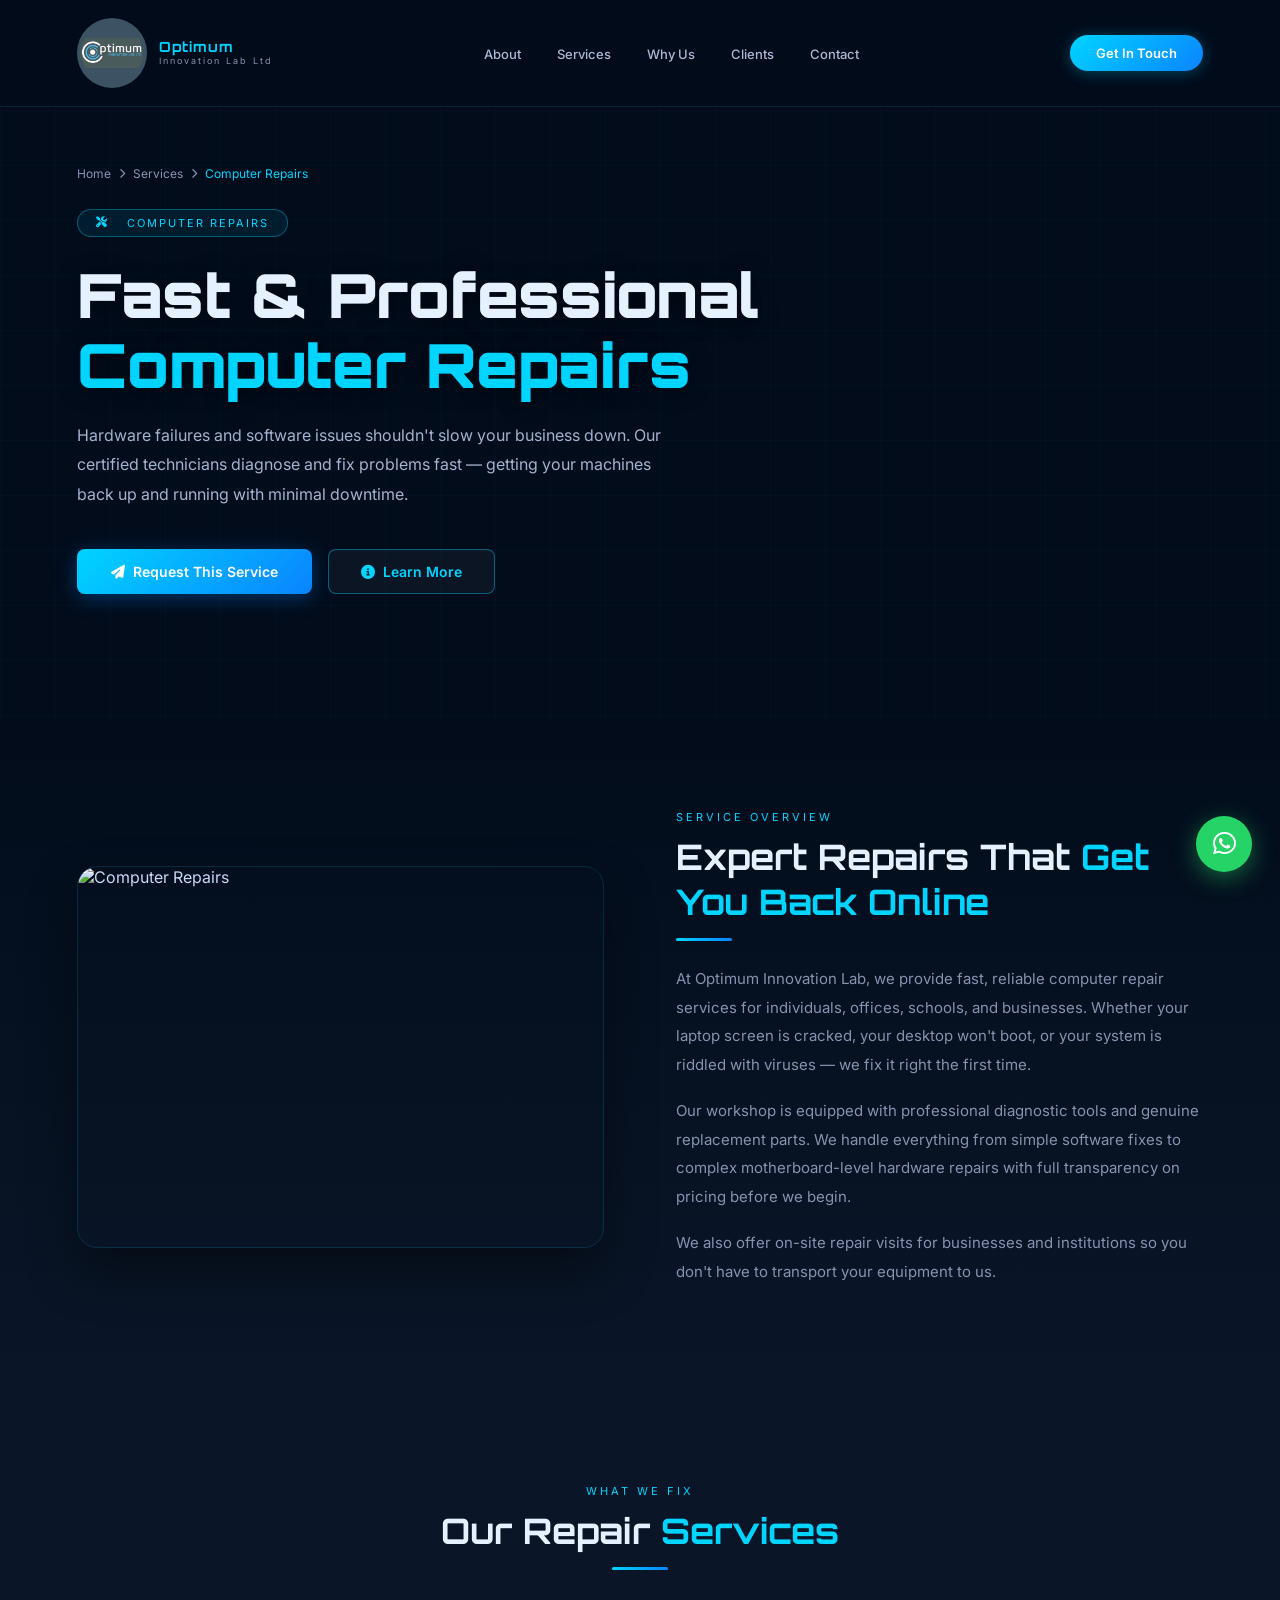
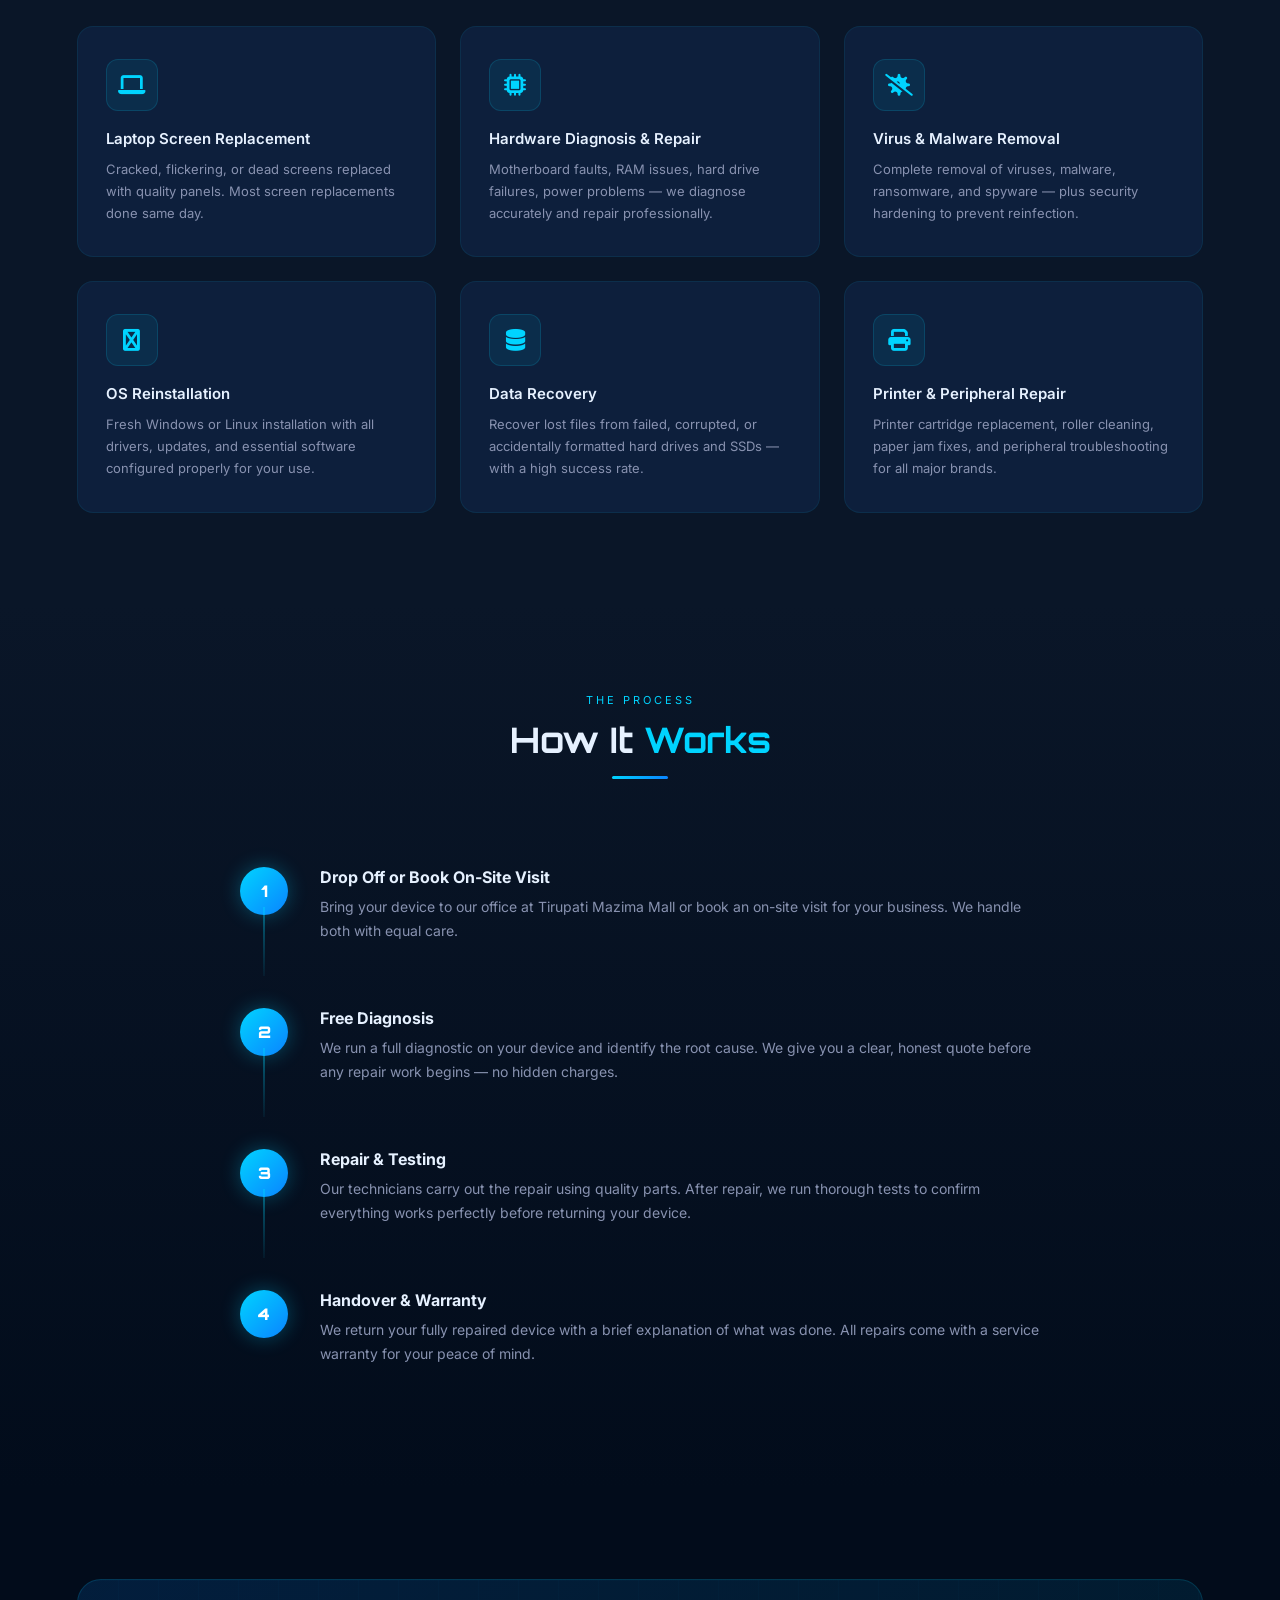
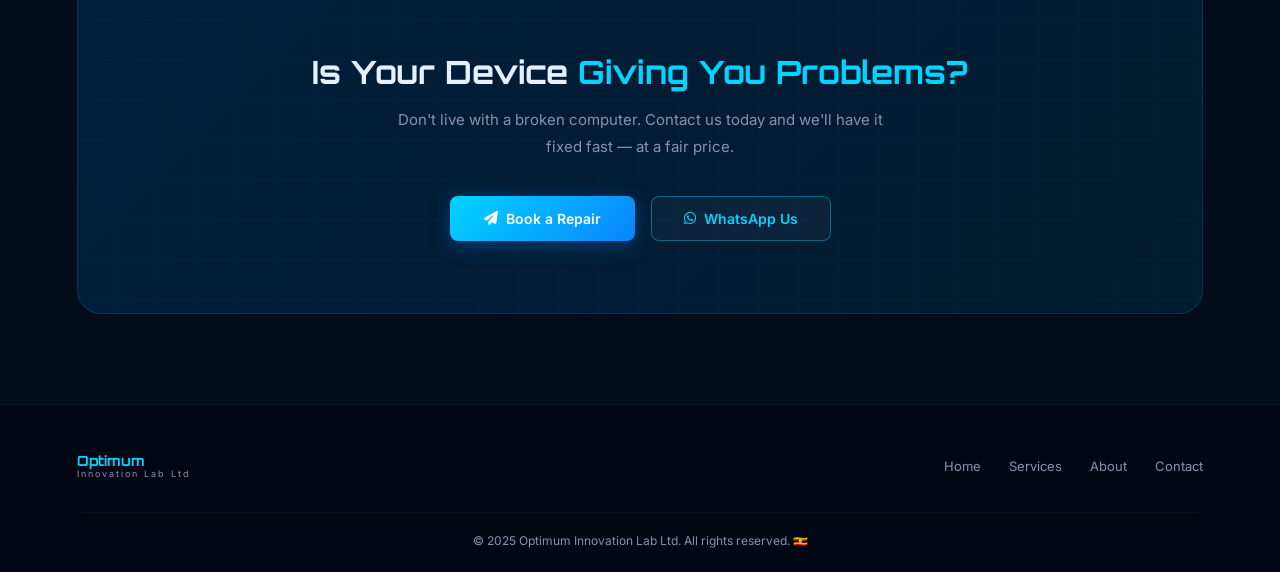
==== computer-hardware.html @ 2666376f "phase 1" ====
<!DOCTYPE html>
<html lang="en">
<head>
  <meta charset="UTF-8"/>
  <meta name="viewport" content="width=device-width, initial-scale=1.0"/>
  <title>Computer Repairs | Optimum Innovation Lab Ltd</title>
  <link href="https://fonts.googleapis.com/css2?family=Inter:wght@300;400;500;600;700;800&family=Orbitron:wght@700;900&display=swap" rel="stylesheet"/>
  <link href="https://cdnjs.cloudflare.com/ajax/libs/font-awesome/6.5.0/css/all.min.css" rel="stylesheet"/>
  <style>
    *, *::before, *::after { margin:0; padding:0; box-sizing:border-box; }
    :root { --navy:#020c1b; --dark:#0a1628; --card:#0d1f3c; --blue:#0a84ff; --cyan:#00d4ff; --light:#ccd6f6; --muted:#8892b0; --white:#e6f1ff; }
    html{scroll-behavior:smooth} body{font-family:'Inter',sans-serif;background:var(--navy);color:var(--light);overflow-x:hidden}
    ::-webkit-scrollbar{width:5px} ::-webkit-scrollbar-track{background:var(--navy)} ::-webkit-scrollbar-thumb{background:var(--cyan);border-radius:3px}
    nav{position:fixed;top:0;width:100%;z-index:1000;display:flex;align-items:center;justify-content:space-between;padding:18px 6%;background:rgba(2,12,27,0.95);backdrop-filter:blur(12px);border-bottom:1px solid rgba(0,212,255,0.12)}
    .logo{display:flex;align-items:center;gap:12px;text-decoration:none}
    .logo-icon{width:44px;height:44px;border-radius:12px;background:linear-gradient(135deg,var(--cyan),var(--blue));display:flex;align-items:center;justify-content:center;font-size:20px;color:#fff;font-weight:900;font-family:'Orbitron',sans-serif;box-shadow:0 0 20px rgba(0,212,255,0.3)}
    .logo-text{display:flex;flex-direction:column;line-height:1.2}
    .logo-text span:first-child{font-family:'Orbitron',sans-serif;font-size:14px;font-weight:700;color:var(--cyan)}
    .logo-text span:last-child{font-size:9px;color:var(--muted);letter-spacing:2px}
    .nav-right{display:flex;align-items:center;gap:20px}
    .back-btn{display:flex;align-items:center;gap:8px;padding:9px 20px;border-radius:30px;border:1px solid rgba(0,212,255,0.3);color:var(--cyan);font-size:13px;font-weight:600;text-decoration:none;transition:all 0.3s}
    .back-btn:hover{background:rgba(0,212,255,0.1)}
    .nav-cta{padding:9px 22px;border-radius:30px;background:linear-gradient(135deg,var(--cyan),var(--blue));color:#fff;font-size:13px;font-weight:600;text-decoration:none;box-shadow:0 2px 15px rgba(0,212,255,0.3)}
    .svc-hero{min-height:80vh;position:relative;display:flex;align-items:center;padding:140px 6% 100px;overflow:hidden}
    .svc-hero-bg{position:absolute;inset:0;background:url('https://images.pexels.com/photos/2582937/pexels-photo-2582937.jpeg?auto=compress&cs=tinysrgb&w=1400') center/cover no-repeat}
    .svc-hero-overlay{position:absolute;inset:0;background:linear-gradient(135deg,rgba(2,12,27,0.93) 0%,rgba(2,12,27,0.78) 60%,rgba(2,12,27,0.88) 100%)}
    .svc-hero-overlay::after{content:'';position:absolute;inset:0;background-image:linear-gradient(rgba(0,212,255,0.025) 1px,transparent 1px),linear-gradient(90deg,rgba(0,212,255,0.025) 1px,transparent 1px);background-size:55px 55px}
    .svc-hero-inner{position:relative;z-index:2;max-width:720px}
    .breadcrumb{display:flex;align-items:center;gap:8px;font-size:12px;color:var(--muted);margin-bottom:28px}
    .breadcrumb a{color:var(--muted);text-decoration:none} .breadcrumb a:hover{color:var(--cyan)} .breadcrumb i{font-size:10px}
    .svc-badge{display:inline-flex;align-items:center;gap:8px;padding:6px 18px;border-radius:50px;border:1px solid rgba(0,212,255,0.35);background:rgba(0,212,255,0.08);font-size:11px;letter-spacing:2px;text-transform:uppercase;color:var(--cyan);margin-bottom:24px}
    .svc-hero-inner h1{font-family:'Orbitron',sans-serif;font-size:clamp(2rem,5vw,3.8rem);font-weight:900;line-height:1.15;color:var(--white);margin-bottom:20px;text-shadow:0 2px 20px rgba(0,0,0,0.5)}
    .svc-hero-inner h1 span{color:var(--cyan)}
    .svc-hero-inner p{font-size:16px;color:rgba(204,214,246,0.82);line-height:1.85;max-width:600px;margin-bottom:40px}
    .hero-btns{display:flex;gap:16px;flex-wrap:wrap}
    .btn-primary{padding:13px 32px;border-radius:8px;background:linear-gradient(135deg,var(--cyan),var(--blue));color:#fff;font-weight:600;font-size:14px;text-decoration:none;transition:all 0.3s;box-shadow:0 4px 20px rgba(0,132,255,0.35);display:inline-flex;align-items:center;gap:8px}
    .btn-primary:hover{transform:translateY(-3px);box-shadow:0 10px 35px rgba(0,212,255,0.45)}
    .btn-outline{padding:13px 32px;border-radius:8px;background:rgba(255,255,255,0.04);border:1px solid rgba(0,212,255,0.4);color:var(--cyan);font-weight:600;font-size:14px;text-decoration:none;transition:all 0.3s;display:inline-flex;align-items:center;gap:8px}
    .btn-outline:hover{background:rgba(0,212,255,0.1);transform:translateY(-3px)}
    section{padding:90px 6%}
    .section-label{font-size:11px;letter-spacing:3px;text-transform:uppercase;color:var(--cyan);margin-bottom:10px}
    .section-title{font-family:'Orbitron',sans-serif;font-size:clamp(1.5rem,3vw,2.2rem);font-weight:700;color:var(--white);margin-bottom:14px}
    .section-title span{color:var(--cyan)}
    .divider{width:56px;height:3px;border-radius:2px;background:linear-gradient(90deg,var(--cyan),var(--blue));margin:14px 0 24px}
    #overview{background:linear-gradient(180deg,var(--navy) 0%,var(--dark) 100%)}
    .overview-grid{display:grid;grid-template-columns:1fr 1fr;gap:72px;align-items:center}
    .overview-img{border-radius:20px;overflow:hidden;border:1px solid rgba(0,212,255,0.15);box-shadow:0 25px 50px rgba(0,0,0,0.4)}
    .overview-img img{width:100%;height:380px;object-fit:cover;display:block;transition:transform 0.5s}
    .overview-img:hover img{transform:scale(1.04)}
    .overview-text p{font-size:15px;color:var(--muted);line-height:1.9;margin-bottom:18px}
    #features{background:var(--dark)}
    .features-grid{display:grid;grid-template-columns:repeat(auto-fill,minmax(280px,1fr));gap:24px}
    .feature-card{background:var(--card);border:1px solid rgba(0,212,255,0.08);border-radius:16px;padding:32px 28px;transition:all 0.35s}
    .feature-card:hover{transform:translateY(-5px);border-color:rgba(0,212,255,0.3);box-shadow:0 20px 40px rgba(0,0,0,0.3)}
    .feat-icon{width:52px;height:52px;border-radius:12px;background:rgba(0,212,255,0.08);border:1px solid rgba(0,212,255,0.15);display:flex;align-items:center;justify-content:center;font-size:22px;color:var(--cyan);margin-bottom:18px;transition:all 0.3s}
    .feature-card:hover .feat-icon{background:rgba(0,212,255,0.15);box-shadow:0 0 18px rgba(0,212,255,0.2)}
    .feature-card h3{font-size:15px;font-weight:600;color:var(--white);margin-bottom:10px}
    .feature-card p{font-size:13px;color:var(--muted);line-height:1.7}
    #how{background:linear-gradient(180deg,var(--dark) 0%,var(--navy) 100%)}
    .steps{display:flex;flex-direction:column;max-width:800px;margin:0 auto}
    .step{display:flex;gap:32px;align-items:flex-start;padding:32px 0;position:relative}
    .step:not(:last-child)::after{content:'';position:absolute;left:23px;top:72px;bottom:0;width:2px;background:linear-gradient(180deg,rgba(0,212,255,0.4),rgba(0,212,255,0.05))}
    .step-num{width:48px;height:48px;border-radius:50%;flex-shrink:0;background:linear-gradient(135deg,var(--cyan),var(--blue));display:flex;align-items:center;justify-content:center;font-family:'Orbitron',sans-serif;font-size:16px;font-weight:900;color:#fff;box-shadow:0 0 20px rgba(0,212,255,0.3)}
    .step-content h3{font-size:16px;font-weight:700;color:var(--white);margin-bottom:8px}
    .step-content p{font-size:14px;color:var(--muted);line-height:1.75}
    #cta-section{background:var(--navy);padding:90px 6%}
    .cta-banner{background:linear-gradient(135deg,rgba(10,132,255,0.15),rgba(0,212,255,0.08));border:1px solid rgba(0,212,255,0.15);border-radius:24px;padding:72px 60px;text-align:center;position:relative;overflow:hidden}
    .cta-banner::before{content:'';position:absolute;inset:0;background-image:linear-gradient(rgba(0,212,255,0.02) 1px,transparent 1px),linear-gradient(90deg,rgba(0,212,255,0.02) 1px,transparent 1px);background-size:40px 40px}
    .cta-banner h2{font-family:'Orbitron',sans-serif;font-size:clamp(1.4rem,3vw,2rem);font-weight:700;color:var(--white);margin-bottom:14px;position:relative}
    .cta-banner h2 span{color:var(--cyan)}
    .cta-banner p{font-size:15px;color:var(--muted);max-width:520px;margin:0 auto 36px;line-height:1.8;position:relative}
    .cta-btns{display:flex;gap:16px;justify-content:center;flex-wrap:wrap;position:relative}
    footer{background:#010814;border-top:1px solid rgba(0,212,255,0.08);padding:48px 6% 24px}
    .footer-inner{display:flex;justify-content:space-between;align-items:center;flex-wrap:wrap;gap:24px;margin-bottom:32px}
    .footer-links{display:flex;gap:28px;flex-wrap:wrap}
    .footer-links a{color:var(--muted);text-decoration:none;font-size:13px;transition:color 0.3s}
    .footer-links a:hover{color:var(--cyan)}
    .footer-bottom{border-top:1px solid rgba(0,212,255,0.06);padding-top:20px;text-align:center;font-size:12px;color:var(--muted)}
    .whatsapp-btn{position:fixed;bottom:28px;right:28px;z-index:800;width:56px;height:56px;border-radius:50%;background:#25D366;display:flex;align-items:center;justify-content:center;font-size:26px;color:#fff;text-decoration:none;box-shadow:0 6px 24px rgba(37,211,102,0.45);transition:all 0.3s}
    .whatsapp-btn:hover{transform:scale(1.1)}
    .fade-up{opacity:0;transform:translateY(28px);transition:opacity 0.7s ease,transform 0.7s ease}
    .fade-up.visible{opacity:1;transform:translateY(0)}
    @media(max-width:1024px){.overview-grid{grid-template-columns:1fr}}
    @media(max-width:768px){section{padding:64px 5%}.cta-banner{padding:48px 28px}}
  </style>
</head>
<body>
<script src="navbar.js"></script>

<div class="svc-hero">
  <div class="svc-hero-bg"></div>
  <div class="svc-hero-overlay"></div>
  <div class="svc-hero-inner fade-up">
    <div class="breadcrumb"><a href="index.html">Home</a><i class="fas fa-chevron-right"></i><a href="index.html#services">Services</a><i class="fas fa-chevron-right"></i><span style="color:var(--cyan)">Computer Repairs</span></div>
    <div class="svc-badge"><i class="fas fa-tools"></i> &nbsp; Computer Repairs</div>
    <h1>Fast & Professional<br/><span>Computer Repairs</span></h1>
    <p>Hardware failures and software issues shouldn't slow your business down. Our certified technicians diagnose and fix problems fast — getting your machines back up and running with minimal downtime.</p>
    <div class="hero-btns">
      <a href="index.html#contact" class="btn-primary"><i class="fas fa-paper-plane"></i>Request This Service</a>
      <a href="#overview" class="btn-outline"><i class="fas fa-info-circle"></i>Learn More</a>
    </div>
  </div>
</div>

<section id="overview">
  <div class="overview-grid">
    <div class="overview-img fade-up"><img src="https://images.pexels.com/photos/2582937/pexels-photo-2582937.jpeg?auto=compress&cs=tinysrgb&w=900" alt="Computer Repairs"/></div>
    <div class="fade-up">
      <p class="section-label">Service Overview</p>
      <h2 class="section-title">Expert Repairs That <span>Get You Back Online</span></h2>
      <div class="divider"></div>
      <div class="overview-text">
        <p>At Optimum Innovation Lab, we provide fast, reliable computer repair services for individuals, offices, schools, and businesses. Whether your laptop screen is cracked, your desktop won't boot, or your system is riddled with viruses — we fix it right the first time.</p>
        <p>Our workshop is equipped with professional diagnostic tools and genuine replacement parts. We handle everything from simple software fixes to complex motherboard-level hardware repairs with full transparency on pricing before we begin.</p>
        <p>We also offer on-site repair visits for businesses and institutions so you don't have to transport your equipment to us.</p>
      </div>
    </div>
  </div>
</section>

<section id="features">
  <div class="fade-up" style="text-align:center;max-width:560px;margin:0 auto 56px;">
    <p class="section-label">What We Fix</p>
    <h2 class="section-title">Our Repair <span>Services</span></h2>
    <div class="divider" style="margin:14px auto 0;"></div>
  </div>
  <div class="features-grid">
    <div class="feature-card fade-up"><div class="feat-icon"><i class="fas fa-laptop"></i></div><h3>Laptop Screen Replacement</h3><p>Cracked, flickering, or dead screens replaced with quality panels. Most screen replacements done same day.</p></div>
    <div class="feature-card fade-up"><div class="feat-icon"><i class="fas fa-microchip"></i></div><h3>Hardware Diagnosis & Repair</h3><p>Motherboard faults, RAM issues, hard drive failures, power problems — we diagnose accurately and repair professionally.</p></div>
    <div class="feature-card fade-up"><div class="feat-icon"><i class="fas fa-virus-slash"></i></div><h3>Virus & Malware Removal</h3><p>Complete removal of viruses, malware, ransomware, and spyware — plus security hardening to prevent reinfection.</p></div>
    <div class="feature-card fade-up"><div class="feat-icon"><i class="fas fa-windows"></i></div><h3>OS Reinstallation</h3><p>Fresh Windows or Linux installation with all drivers, updates, and essential software configured properly for your use.</p></div>
    <div class="feature-card fade-up"><div class="feat-icon"><i class="fas fa-database"></i></div><h3>Data Recovery</h3><p>Recover lost files from failed, corrupted, or accidentally formatted hard drives and SSDs — with a high success rate.</p></div>
    <div class="feature-card fade-up"><div class="feat-icon"><i class="fas fa-print"></i></div><h3>Printer & Peripheral Repair</h3><p>Printer cartridge replacement, roller cleaning, paper jam fixes, and peripheral troubleshooting for all major brands.</p></div>
  </div>
</section>

<section id="how">
  <div class="fade-up" style="text-align:center;max-width:560px;margin:0 auto 56px;">
    <p class="section-label">The Process</p>
    <h2 class="section-title">How It <span>Works</span></h2>
    <div class="divider" style="margin:14px auto 0;"></div>
  </div>
  <div class="steps">
    <div class="step fade-up"><div class="step-num">1</div><div class="step-content"><h3>Drop Off or Book On-Site Visit</h3><p>Bring your device to our office at Tirupati Mazima Mall or book an on-site visit for your business. We handle both with equal care.</p></div></div>
    <div class="step fade-up"><div class="step-num">2</div><div class="step-content"><h3>Free Diagnosis</h3><p>We run a full diagnostic on your device and identify the root cause. We give you a clear, honest quote before any repair work begins — no hidden charges.</p></div></div>
    <div class="step fade-up"><div class="step-num">3</div><div class="step-content"><h3>Repair & Testing</h3><p>Our technicians carry out the repair using quality parts. After repair, we run thorough tests to confirm everything works perfectly before returning your device.</p></div></div>
    <div class="step fade-up"><div class="step-num">4</div><div class="step-content"><h3>Handover & Warranty</h3><p>We return your fully repaired device with a brief explanation of what was done. All repairs come with a service warranty for your peace of mind.</p></div></div>
  </div>
</section>

<section id="cta-section">
  <div class="cta-banner fade-up">
    <h2>Is Your Device <span>Giving You Problems?</span></h2>
    <p>Don't live with a broken computer. Contact us today and we'll have it fixed fast — at a fair price.</p>
    <div class="cta-btns">
      <a href="index.html#contact" class="btn-primary"><i class="fas fa-paper-plane"></i>Book a Repair</a>
      <a href="https://wa.me/256702868476?text=Hello%2C%20I%20need%20computer%20repair%20services." class="btn-outline" target="_blank"><i class="fab fa-whatsapp"></i>WhatsApp Us</a>
    </div>
  </div>
</section>

<footer>
  <div class="footer-inner">
    <a href="index.html" class="logo"><div class="logo-icon">O</div><div class="logo-text"><span>Optimum</span><span>Innovation Lab Ltd</span></div></a>
    <div class="footer-links"><a href="index.html">Home</a><a href="index.html#services">Services</a><a href="index.html#about">About</a><a href="index.html#contact">Contact</a></div>
  </div>
  <div class="footer-bottom"><p>© 2025 Optimum Innovation Lab Ltd. All rights reserved. 🇺🇬</p></div>
</footer>
<a href="https://wa.me/256702868476" class="whatsapp-btn" target="_blank"><i class="fab fa-whatsapp"></i></a>
<script>
  const observer=new IntersectionObserver(entries=>{entries.forEach(e=>{if(e.isIntersecting)e.target.classList.add('visible')})},{threshold:0.08});
  document.querySelectorAll('.fade-up').forEach(el=>observer.observe(el));
</script>
</body>
</html>
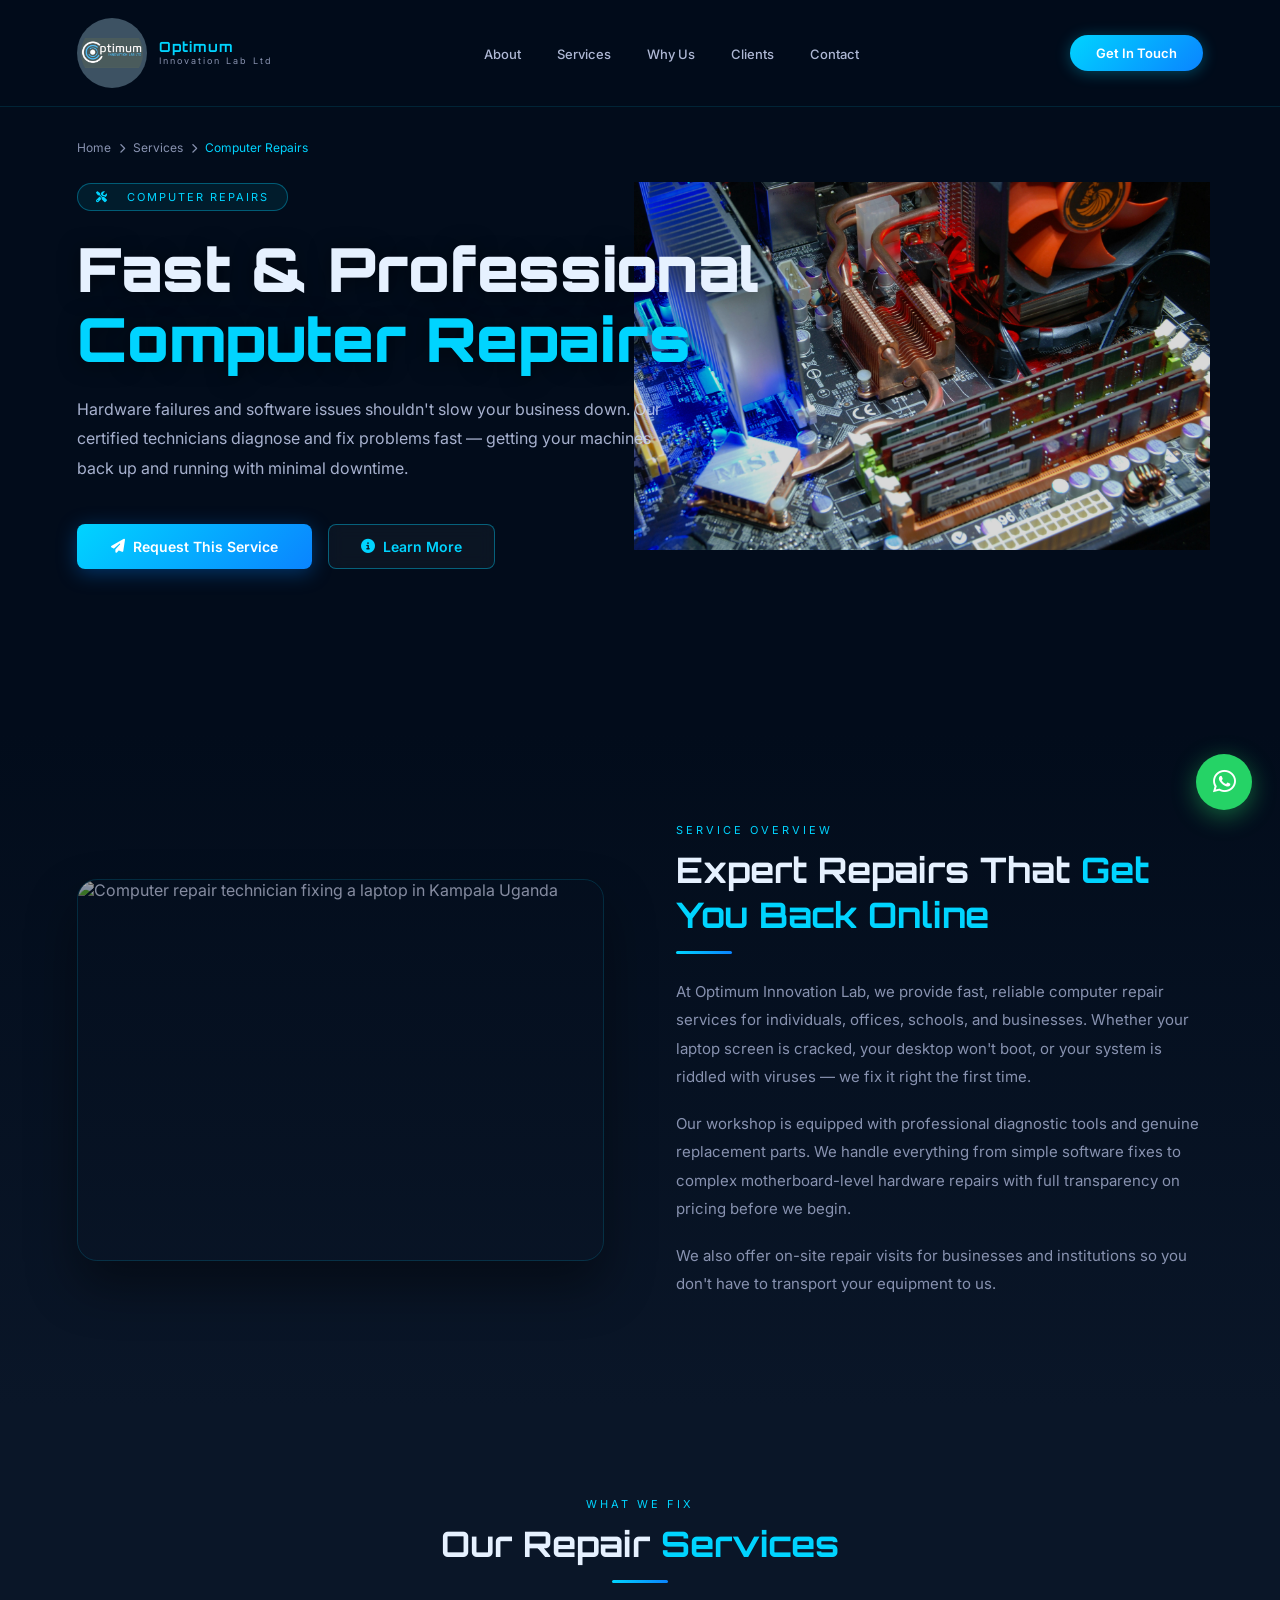
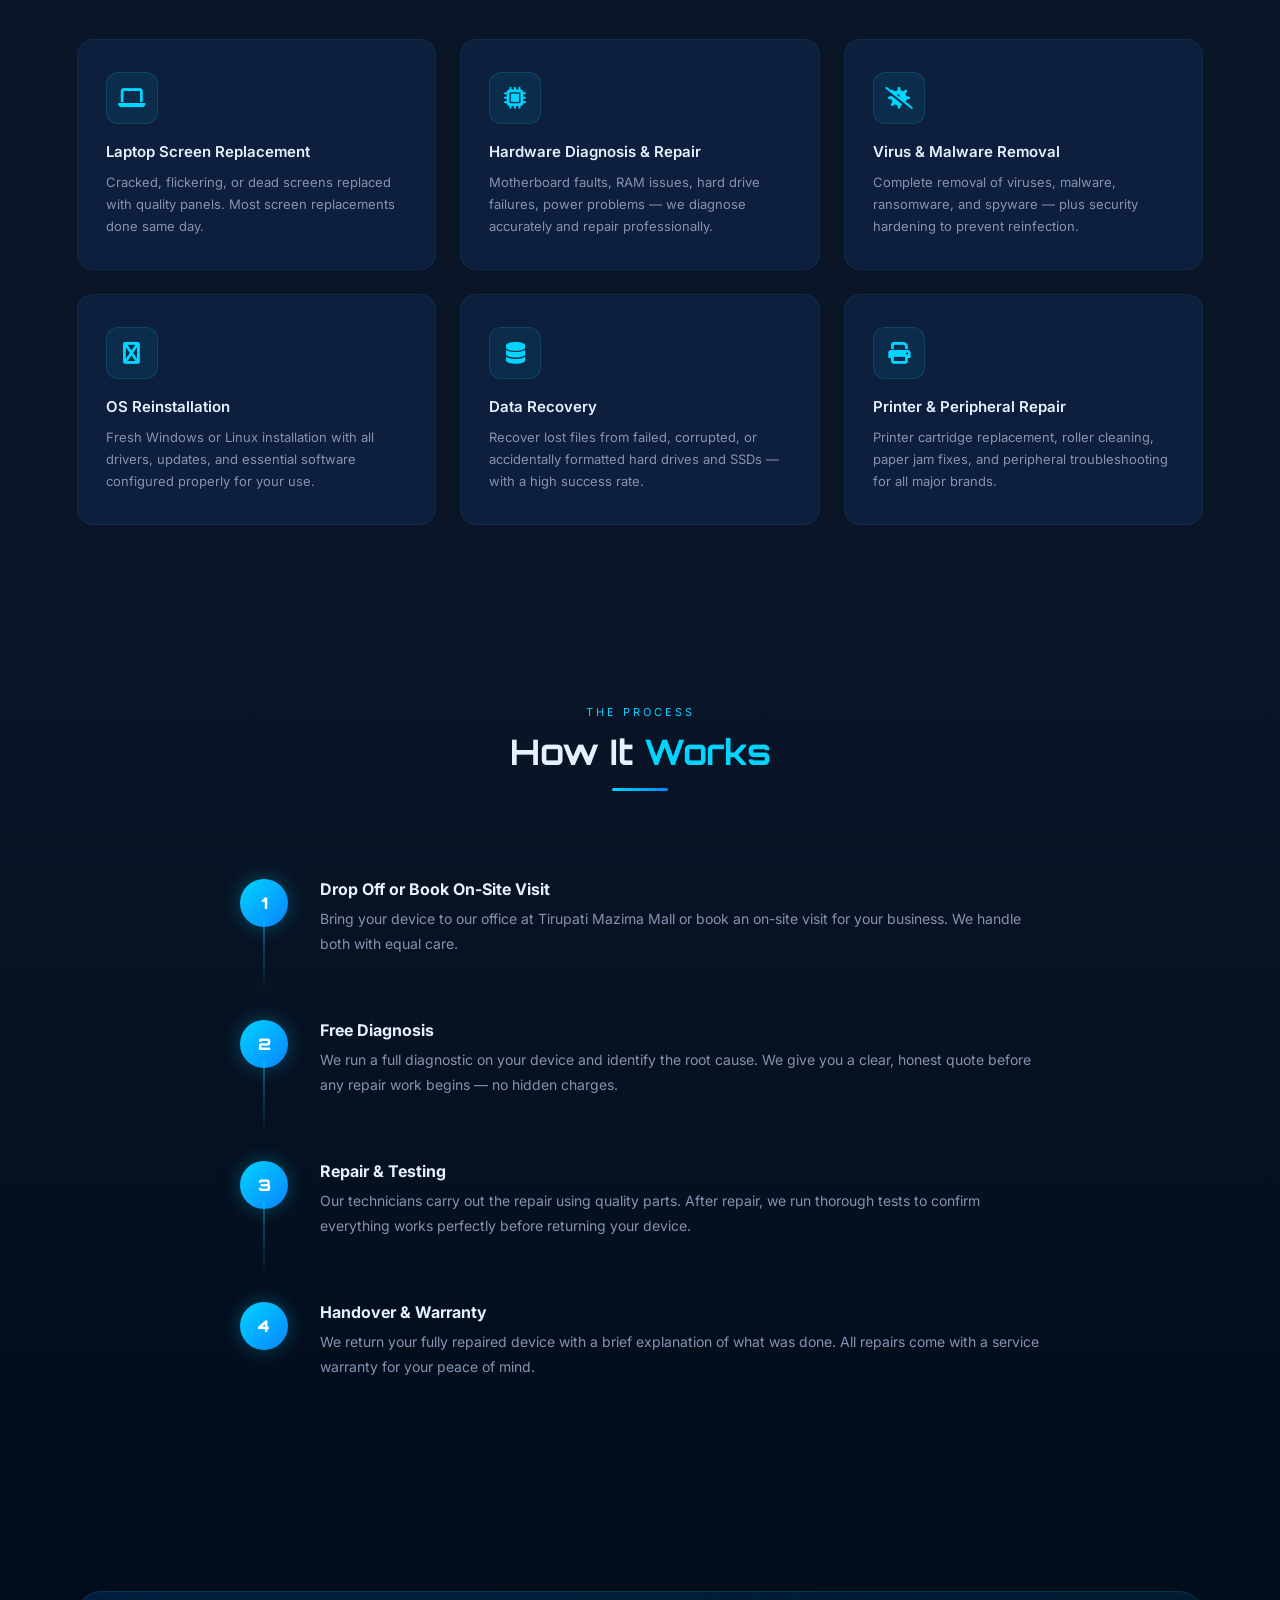
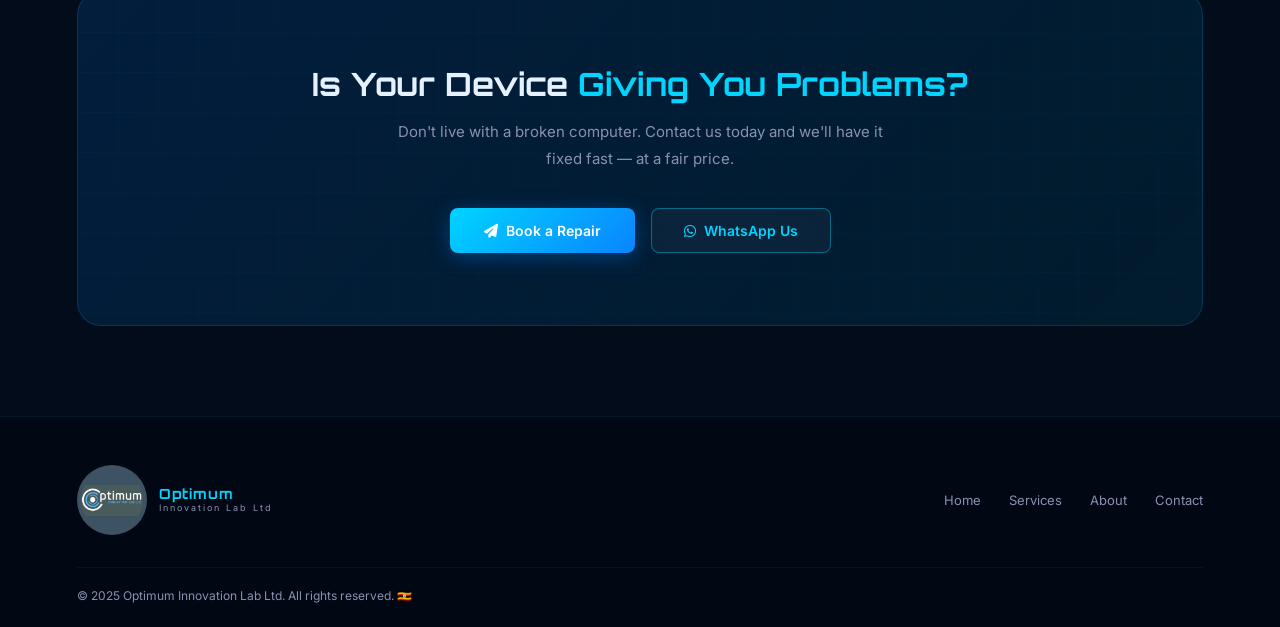
==== commit 5d2abf6c: "ready for deploy" ====
--- a/computer-hardware.html
+++ b/computer-hardware.html
@@ -3,95 +3,61 @@
 <head>
   <meta charset="UTF-8"/>
   <meta name="viewport" content="width=device-width, initial-scale=1.0"/>
-  <title>Computer Repairs | Optimum Innovation Lab Ltd</title>
+
+  <!-- ── SEO META ── -->
+  <title>Computer Repair Services in Kampala | Optimum Innovation Lab Ltd</title>
+  <meta name="description" content="Fast and professional computer repair services in Uganda. Laptop screen replacement, virus removal, data recovery, OS reinstallation and hardware repairs for businesses and individuals in Kampala."/>
+  <meta name="keywords" content="computer repairs Uganda, laptop repair Kampala, virus removal Uganda, data recovery Uganda, screen replacement Kampala, hardware repair Uganda, computer technician Kampala"/>
+  <meta name="author" content="Optimum Innovation Lab Ltd"/>
+  <meta name="robots" content="index, follow"/>
+  <link rel="canonical" href="https://www.optimuminnovationlabitd.com/computer-repairs.html"/>
+
+  <!-- ── OPEN GRAPH ── -->
+  <meta property="og:type" content="website"/>
+  <meta property="og:url" content="https://www.optimuminnovationlabitd.com/computer-repairs.html"/>
+  <meta property="og:title" content="Computer Repair Services | Optimum Innovation Lab Ltd"/>
+  <meta property="og:description" content="Fast and professional computer repairs in Uganda. Screen replacement, virus removal, data recovery and hardware repairs."/>
+  <meta property="og:image" content="https://www.optimuminnovationlabitd.com/images/og-image.jpg"/>
+  <meta property="og:image:width" content="1200"/>
+  <meta property="og:image:height" content="630"/>
+  <meta property="og:site_name" content="Optimum Innovation Lab Ltd"/>
+  <meta property="og:locale" content="en_UG"/>
+
+  <!-- ── TWITTER CARD ── -->
+  <meta name="twitter:card" content="summary_large_image"/>
+  <meta name="twitter:title" content="Computer Repair Services | Optimum Innovation Lab Ltd"/>
+  <meta name="twitter:description" content="Fast and professional computer repairs in Uganda. Screen replacement, virus removal and data recovery."/>
+  <meta name="twitter:image" content="https://www.optimuminnovationlabitd.com/images/og-image.jpg"/>
+
+  <!-- ── FAVICON ── -->
+  <link rel="icon" type="image/png" href="images/favicon.png"/>
+  <link rel="apple-touch-icon" href="images/favicon.png"/>
+    <link rel="stylesheet" href="styles.css">
+  <!-- ── FONTS & ICONS ── -->
   <link href="https://fonts.googleapis.com/css2?family=Inter:wght@300;400;500;600;700;800&family=Orbitron:wght@700;900&display=swap" rel="stylesheet"/>
   <link href="https://cdnjs.cloudflare.com/ajax/libs/font-awesome/6.5.0/css/all.min.css" rel="stylesheet"/>
-  <style>
-    *, *::before, *::after { margin:0; padding:0; box-sizing:border-box; }
-    :root { --navy:#020c1b; --dark:#0a1628; --card:#0d1f3c; --blue:#0a84ff; --cyan:#00d4ff; --light:#ccd6f6; --muted:#8892b0; --white:#e6f1ff; }
-    html{scroll-behavior:smooth} body{font-family:'Inter',sans-serif;background:var(--navy);color:var(--light);overflow-x:hidden}
-    ::-webkit-scrollbar{width:5px} ::-webkit-scrollbar-track{background:var(--navy)} ::-webkit-scrollbar-thumb{background:var(--cyan);border-radius:3px}
-    nav{position:fixed;top:0;width:100%;z-index:1000;display:flex;align-items:center;justify-content:space-between;padding:18px 6%;background:rgba(2,12,27,0.95);backdrop-filter:blur(12px);border-bottom:1px solid rgba(0,212,255,0.12)}
-    .logo{display:flex;align-items:center;gap:12px;text-decoration:none}
-    .logo-icon{width:44px;height:44px;border-radius:12px;background:linear-gradient(135deg,var(--cyan),var(--blue));display:flex;align-items:center;justify-content:center;font-size:20px;color:#fff;font-weight:900;font-family:'Orbitron',sans-serif;box-shadow:0 0 20px rgba(0,212,255,0.3)}
-    .logo-text{display:flex;flex-direction:column;line-height:1.2}
-    .logo-text span:first-child{font-family:'Orbitron',sans-serif;font-size:14px;font-weight:700;color:var(--cyan)}
-    .logo-text span:last-child{font-size:9px;color:var(--muted);letter-spacing:2px}
-    .nav-right{display:flex;align-items:center;gap:20px}
-    .back-btn{display:flex;align-items:center;gap:8px;padding:9px 20px;border-radius:30px;border:1px solid rgba(0,212,255,0.3);color:var(--cyan);font-size:13px;font-weight:600;text-decoration:none;transition:all 0.3s}
-    .back-btn:hover{background:rgba(0,212,255,0.1)}
-    .nav-cta{padding:9px 22px;border-radius:30px;background:linear-gradient(135deg,var(--cyan),var(--blue));color:#fff;font-size:13px;font-weight:600;text-decoration:none;box-shadow:0 2px 15px rgba(0,212,255,0.3)}
-    .svc-hero{min-height:80vh;position:relative;display:flex;align-items:center;padding:140px 6% 100px;overflow:hidden}
-    .svc-hero-bg{position:absolute;inset:0;background:url('https://images.pexels.com/photos/2582937/pexels-photo-2582937.jpeg?auto=compress&cs=tinysrgb&w=1400') center/cover no-repeat}
-    .svc-hero-overlay{position:absolute;inset:0;background:linear-gradient(135deg,rgba(2,12,27,0.93) 0%,rgba(2,12,27,0.78) 60%,rgba(2,12,27,0.88) 100%)}
-    .svc-hero-overlay::after{content:'';position:absolute;inset:0;background-image:linear-gradient(rgba(0,212,255,0.025) 1px,transparent 1px),linear-gradient(90deg,rgba(0,212,255,0.025) 1px,transparent 1px);background-size:55px 55px}
-    .svc-hero-inner{position:relative;z-index:2;max-width:720px}
-    .breadcrumb{display:flex;align-items:center;gap:8px;font-size:12px;color:var(--muted);margin-bottom:28px}
-    .breadcrumb a{color:var(--muted);text-decoration:none} .breadcrumb a:hover{color:var(--cyan)} .breadcrumb i{font-size:10px}
-    .svc-badge{display:inline-flex;align-items:center;gap:8px;padding:6px 18px;border-radius:50px;border:1px solid rgba(0,212,255,0.35);background:rgba(0,212,255,0.08);font-size:11px;letter-spacing:2px;text-transform:uppercase;color:var(--cyan);margin-bottom:24px}
-    .svc-hero-inner h1{font-family:'Orbitron',sans-serif;font-size:clamp(2rem,5vw,3.8rem);font-weight:900;line-height:1.15;color:var(--white);margin-bottom:20px;text-shadow:0 2px 20px rgba(0,0,0,0.5)}
-    .svc-hero-inner h1 span{color:var(--cyan)}
-    .svc-hero-inner p{font-size:16px;color:rgba(204,214,246,0.82);line-height:1.85;max-width:600px;margin-bottom:40px}
-    .hero-btns{display:flex;gap:16px;flex-wrap:wrap}
-    .btn-primary{padding:13px 32px;border-radius:8px;background:linear-gradient(135deg,var(--cyan),var(--blue));color:#fff;font-weight:600;font-size:14px;text-decoration:none;transition:all 0.3s;box-shadow:0 4px 20px rgba(0,132,255,0.35);display:inline-flex;align-items:center;gap:8px}
-    .btn-primary:hover{transform:translateY(-3px);box-shadow:0 10px 35px rgba(0,212,255,0.45)}
-    .btn-outline{padding:13px 32px;border-radius:8px;background:rgba(255,255,255,0.04);border:1px solid rgba(0,212,255,0.4);color:var(--cyan);font-weight:600;font-size:14px;text-decoration:none;transition:all 0.3s;display:inline-flex;align-items:center;gap:8px}
-    .btn-outline:hover{background:rgba(0,212,255,0.1);transform:translateY(-3px)}
-    section{padding:90px 6%}
-    .section-label{font-size:11px;letter-spacing:3px;text-transform:uppercase;color:var(--cyan);margin-bottom:10px}
-    .section-title{font-family:'Orbitron',sans-serif;font-size:clamp(1.5rem,3vw,2.2rem);font-weight:700;color:var(--white);margin-bottom:14px}
-    .section-title span{color:var(--cyan)}
-    .divider{width:56px;height:3px;border-radius:2px;background:linear-gradient(90deg,var(--cyan),var(--blue));margin:14px 0 24px}
-    #overview{background:linear-gradient(180deg,var(--navy) 0%,var(--dark) 100%)}
-    .overview-grid{display:grid;grid-template-columns:1fr 1fr;gap:72px;align-items:center}
-    .overview-img{border-radius:20px;overflow:hidden;border:1px solid rgba(0,212,255,0.15);box-shadow:0 25px 50px rgba(0,0,0,0.4)}
-    .overview-img img{width:100%;height:380px;object-fit:cover;display:block;transition:transform 0.5s}
-    .overview-img:hover img{transform:scale(1.04)}
-    .overview-text p{font-size:15px;color:var(--muted);line-height:1.9;margin-bottom:18px}
-    #features{background:var(--dark)}
-    .features-grid{display:grid;grid-template-columns:repeat(auto-fill,minmax(280px,1fr));gap:24px}
-    .feature-card{background:var(--card);border:1px solid rgba(0,212,255,0.08);border-radius:16px;padding:32px 28px;transition:all 0.35s}
-    .feature-card:hover{transform:translateY(-5px);border-color:rgba(0,212,255,0.3);box-shadow:0 20px 40px rgba(0,0,0,0.3)}
-    .feat-icon{width:52px;height:52px;border-radius:12px;background:rgba(0,212,255,0.08);border:1px solid rgba(0,212,255,0.15);display:flex;align-items:center;justify-content:center;font-size:22px;color:var(--cyan);margin-bottom:18px;transition:all 0.3s}
-    .feature-card:hover .feat-icon{background:rgba(0,212,255,0.15);box-shadow:0 0 18px rgba(0,212,255,0.2)}
-    .feature-card h3{font-size:15px;font-weight:600;color:var(--white);margin-bottom:10px}
-    .feature-card p{font-size:13px;color:var(--muted);line-height:1.7}
-    #how{background:linear-gradient(180deg,var(--dark) 0%,var(--navy) 100%)}
-    .steps{display:flex;flex-direction:column;max-width:800px;margin:0 auto}
-    .step{display:flex;gap:32px;align-items:flex-start;padding:32px 0;position:relative}
-    .step:not(:last-child)::after{content:'';position:absolute;left:23px;top:72px;bottom:0;width:2px;background:linear-gradient(180deg,rgba(0,212,255,0.4),rgba(0,212,255,0.05))}
-    .step-num{width:48px;height:48px;border-radius:50%;flex-shrink:0;background:linear-gradient(135deg,var(--cyan),var(--blue));display:flex;align-items:center;justify-content:center;font-family:'Orbitron',sans-serif;font-size:16px;font-weight:900;color:#fff;box-shadow:0 0 20px rgba(0,212,255,0.3)}
-    .step-content h3{font-size:16px;font-weight:700;color:var(--white);margin-bottom:8px}
-    .step-content p{font-size:14px;color:var(--muted);line-height:1.75}
-    #cta-section{background:var(--navy);padding:90px 6%}
-    .cta-banner{background:linear-gradient(135deg,rgba(10,132,255,0.15),rgba(0,212,255,0.08));border:1px solid rgba(0,212,255,0.15);border-radius:24px;padding:72px 60px;text-align:center;position:relative;overflow:hidden}
-    .cta-banner::before{content:'';position:absolute;inset:0;background-image:linear-gradient(rgba(0,212,255,0.02) 1px,transparent 1px),linear-gradient(90deg,rgba(0,212,255,0.02) 1px,transparent 1px);background-size:40px 40px}
-    .cta-banner h2{font-family:'Orbitron',sans-serif;font-size:clamp(1.4rem,3vw,2rem);font-weight:700;color:var(--white);margin-bottom:14px;position:relative}
-    .cta-banner h2 span{color:var(--cyan)}
-    .cta-banner p{font-size:15px;color:var(--muted);max-width:520px;margin:0 auto 36px;line-height:1.8;position:relative}
-    .cta-btns{display:flex;gap:16px;justify-content:center;flex-wrap:wrap;position:relative}
-    footer{background:#010814;border-top:1px solid rgba(0,212,255,0.08);padding:48px 6% 24px}
-    .footer-inner{display:flex;justify-content:space-between;align-items:center;flex-wrap:wrap;gap:24px;margin-bottom:32px}
-    .footer-links{display:flex;gap:28px;flex-wrap:wrap}
-    .footer-links a{color:var(--muted);text-decoration:none;font-size:13px;transition:color 0.3s}
-    .footer-links a:hover{color:var(--cyan)}
-    .footer-bottom{border-top:1px solid rgba(0,212,255,0.06);padding-top:20px;text-align:center;font-size:12px;color:var(--muted)}
-    .whatsapp-btn{position:fixed;bottom:28px;right:28px;z-index:800;width:56px;height:56px;border-radius:50%;background:#25D366;display:flex;align-items:center;justify-content:center;font-size:26px;color:#fff;text-decoration:none;box-shadow:0 6px 24px rgba(37,211,102,0.45);transition:all 0.3s}
-    .whatsapp-btn:hover{transform:scale(1.1)}
-    .fade-up{opacity:0;transform:translateY(28px);transition:opacity 0.7s ease,transform 0.7s ease}
-    .fade-up.visible{opacity:1;transform:translateY(0)}
-    @media(max-width:1024px){.overview-grid{grid-template-columns:1fr}}
-    @media(max-width:768px){section{padding:64px 5%}.cta-banner{padding:48px 28px}}
-  </style>
+
+
 </head>
 <body>
+
+<!-- NAV -->
 <script src="navbar.js"></script>
 
+<!-- HERO -->
 <div class="svc-hero">
-  <div class="svc-hero-bg"></div>
-  <div class="svc-hero-overlay"></div>
-  <div class="svc-hero-inner fade-up">
-    <div class="breadcrumb"><a href="index.html">Home</a><i class="fas fa-chevron-right"></i><a href="index.html#services">Services</a><i class="fas fa-chevron-right"></i><span style="color:var(--cyan)">Computer Repairs</span></div>
+<div class="svc-hero-bg" style="background-image: url('images/repair.jpg');
+ background-size: 45%;
+  background-position:90% center;
+   background-repeat: no-repeat;">
+   </div>  <div class="svc-hero-inner fade-up">
+    <div class="breadcrumb">
+      <a href="index.html">Home</a>
+      <i class="fas fa-chevron-right"></i>
+      <a href="index.html#services">Services</a>
+      <i class="fas fa-chevron-right"></i>
+      <span class="breadcrumb-current">Computer Repairs</span>
+    </div>
     <div class="svc-badge"><i class="fas fa-tools"></i> &nbsp; Computer Repairs</div>
     <h1>Fast & Professional<br/><span>Computer Repairs</span></h1>
     <p>Hardware failures and software issues shouldn't slow your business down. Our certified technicians diagnose and fix problems fast — getting your machines back up and running with minimal downtime.</p>
@@ -102,9 +68,16 @@
   </div>
 </div>
 
+<!-- OVERVIEW -->
 <section id="overview">
   <div class="overview-grid">
-    <div class="overview-img fade-up"><img src="https://images.pexels.com/photos/2582937/pexels-photo-2582937.jpeg?auto=compress&cs=tinysrgb&w=900" alt="Computer Repairs"/></div>
+    <div class="overview-img fade-up">
+      <img
+        src="https://images.pexels.com/photos/2582937/pexels-photo-2582937.jpeg?auto=compress&cs=tinysrgb&w=900"
+        alt="Computer repair technician fixing a laptop in Kampala Uganda"
+        loading="lazy"
+      />
+    </div>
     <div class="fade-up">
       <p class="section-label">Service Overview</p>
       <h2 class="section-title">Expert Repairs That <span>Get You Back Online</span></h2>
@@ -118,58 +91,151 @@
   </div>
 </section>
 
+<!-- FEATURES -->
 <section id="features">
-  <div class="fade-up" style="text-align:center;max-width:560px;margin:0 auto 56px;">
+  <div class="section-header-center fade-up">
     <p class="section-label">What We Fix</p>
     <h2 class="section-title">Our Repair <span>Services</span></h2>
-    <div class="divider" style="margin:14px auto 0;"></div>
+    <div class="divider"></div>
   </div>
   <div class="features-grid">
-    <div class="feature-card fade-up"><div class="feat-icon"><i class="fas fa-laptop"></i></div><h3>Laptop Screen Replacement</h3><p>Cracked, flickering, or dead screens replaced with quality panels. Most screen replacements done same day.</p></div>
-    <div class="feature-card fade-up"><div class="feat-icon"><i class="fas fa-microchip"></i></div><h3>Hardware Diagnosis & Repair</h3><p>Motherboard faults, RAM issues, hard drive failures, power problems — we diagnose accurately and repair professionally.</p></div>
-    <div class="feature-card fade-up"><div class="feat-icon"><i class="fas fa-virus-slash"></i></div><h3>Virus & Malware Removal</h3><p>Complete removal of viruses, malware, ransomware, and spyware — plus security hardening to prevent reinfection.</p></div>
-    <div class="feature-card fade-up"><div class="feat-icon"><i class="fas fa-windows"></i></div><h3>OS Reinstallation</h3><p>Fresh Windows or Linux installation with all drivers, updates, and essential software configured properly for your use.</p></div>
-    <div class="feature-card fade-up"><div class="feat-icon"><i class="fas fa-database"></i></div><h3>Data Recovery</h3><p>Recover lost files from failed, corrupted, or accidentally formatted hard drives and SSDs — with a high success rate.</p></div>
-    <div class="feature-card fade-up"><div class="feat-icon"><i class="fas fa-print"></i></div><h3>Printer & Peripheral Repair</h3><p>Printer cartridge replacement, roller cleaning, paper jam fixes, and peripheral troubleshooting for all major brands.</p></div>
-  </div>
-</section>
-
+    <div class="feature-card fade-up">
+      <div class="feat-icon"><i class="fas fa-laptop"></i></div>
+      <h3>Laptop Screen Replacement</h3>
+      <p>Cracked, flickering, or dead screens replaced with quality panels. Most screen replacements done same day.</p>
+    </div>
+    <div class="feature-card fade-up">
+      <div class="feat-icon"><i class="fas fa-microchip"></i></div>
+      <h3>Hardware Diagnosis & Repair</h3>
+      <p>Motherboard faults, RAM issues, hard drive failures, power problems — we diagnose accurately and repair professionally.</p>
+    </div>
+    <div class="feature-card fade-up">
+      <div class="feat-icon"><i class="fas fa-virus-slash"></i></div>
+      <h3>Virus & Malware Removal</h3>
+      <p>Complete removal of viruses, malware, ransomware, and spyware — plus security hardening to prevent reinfection.</p>
+    </div>
+    <div class="feature-card fade-up">
+      <div class="feat-icon"><i class="fas fa-windows"></i></div>
+      <h3>OS Reinstallation</h3>
+      <p>Fresh Windows or Linux installation with all drivers, updates, and essential software configured properly for your use.</p>
+    </div>
+    <div class="feature-card fade-up">
+      <div class="feat-icon"><i class="fas fa-database"></i></div>
+      <h3>Data Recovery</h3>
+      <p>Recover lost files from failed, corrupted, or accidentally formatted hard drives and SSDs — with a high success rate.</p>
+    </div>
+    <div class="feature-card fade-up">
+      <div class="feat-icon"><i class="fas fa-print"></i></div>
+      <h3>Printer & Peripheral Repair</h3>
+      <p>Printer cartridge replacement, roller cleaning, paper jam fixes, and peripheral troubleshooting for all major brands.</p>
+    </div>
+  </div>
+</section>
+
+<!-- HOW IT WORKS -->
 <section id="how">
-  <div class="fade-up" style="text-align:center;max-width:560px;margin:0 auto 56px;">
+  <div class="section-header-center fade-up">
     <p class="section-label">The Process</p>
     <h2 class="section-title">How It <span>Works</span></h2>
-    <div class="divider" style="margin:14px auto 0;"></div>
+    <div class="divider"></div>
   </div>
   <div class="steps">
-    <div class="step fade-up"><div class="step-num">1</div><div class="step-content"><h3>Drop Off or Book On-Site Visit</h3><p>Bring your device to our office at Tirupati Mazima Mall or book an on-site visit for your business. We handle both with equal care.</p></div></div>
-    <div class="step fade-up"><div class="step-num">2</div><div class="step-content"><h3>Free Diagnosis</h3><p>We run a full diagnostic on your device and identify the root cause. We give you a clear, honest quote before any repair work begins — no hidden charges.</p></div></div>
-    <div class="step fade-up"><div class="step-num">3</div><div class="step-content"><h3>Repair & Testing</h3><p>Our technicians carry out the repair using quality parts. After repair, we run thorough tests to confirm everything works perfectly before returning your device.</p></div></div>
-    <div class="step fade-up"><div class="step-num">4</div><div class="step-content"><h3>Handover & Warranty</h3><p>We return your fully repaired device with a brief explanation of what was done. All repairs come with a service warranty for your peace of mind.</p></div></div>
-  </div>
-</section>
-
+    <div class="step fade-up">
+      <div class="step-num">1</div>
+      <div class="step-content">
+        <h3>Drop Off or Book On-Site Visit</h3>
+        <p>Bring your device to our office at Tirupati Mazima Mall or book an on-site visit for your business. We handle both with equal care.</p>
+      </div>
+    </div>
+    <div class="step fade-up">
+      <div class="step-num">2</div>
+      <div class="step-content">
+        <h3>Free Diagnosis</h3>
+        <p>We run a full diagnostic on your device and identify the root cause. We give you a clear, honest quote before any repair work begins — no hidden charges.</p>
+      </div>
+    </div>
+    <div class="step fade-up">
+      <div class="step-num">3</div>
+      <div class="step-content">
+        <h3>Repair & Testing</h3>
+        <p>Our technicians carry out the repair using quality parts. After repair, we run thorough tests to confirm everything works perfectly before returning your device.</p>
+      </div>
+    </div>
+    <div class="step fade-up">
+      <div class="step-num">4</div>
+      <div class="step-content">
+        <h3>Handover & Warranty</h3>
+        <p>We return your fully repaired device with a brief explanation of what was done. All repairs come with a service warranty for your peace of mind.</p>
+      </div>
+    </div>
+  </div>
+</section>
+
+<!-- CTA -->
 <section id="cta-section">
   <div class="cta-banner fade-up">
     <h2>Is Your Device <span>Giving You Problems?</span></h2>
     <p>Don't live with a broken computer. Contact us today and we'll have it fixed fast — at a fair price.</p>
     <div class="cta-btns">
       <a href="index.html#contact" class="btn-primary"><i class="fas fa-paper-plane"></i>Book a Repair</a>
-      <a href="https://wa.me/256702868476?text=Hello%2C%20I%20need%20computer%20repair%20services." class="btn-outline" target="_blank"><i class="fab fa-whatsapp"></i>WhatsApp Us</a>
-    </div>
-  </div>
-</section>
-
+      <a href="https://wa.me/256702868476?text=Hello%2C%20I%20need%20computer%20repair%20services." class="btn-outline" target="_blank" rel="noopener"><i class="fab fa-whatsapp"></i>WhatsApp Us</a>
+    </div>
+  </div>
+</section>
+
+<!-- FOOTER -->
 <footer>
   <div class="footer-inner">
-    <a href="index.html" class="logo"><div class="logo-icon">O</div><div class="logo-text"><span>Optimum</span><span>Innovation Lab Ltd</span></div></a>
-    <div class="footer-links"><a href="index.html">Home</a><a href="index.html#services">Services</a><a href="index.html#about">About</a><a href="index.html#contact">Contact</a></div>
-  </div>
-  <div class="footer-bottom"><p>© 2025 Optimum Innovation Lab Ltd. All rights reserved. 🇺🇬</p></div>
+    <a href="index.html" class="logo">
+      <img
+        class="logo-img"
+        src="images/web logo-01.jpg.jpeg"
+        alt="Optimum Innovation Lab Ltd"
+        onerror="this.style.display='none'; this.nextElementSibling.style.display='flex';"
+      />
+      <div class="logo-icon">O</div>
+      <div class="logo-text">
+        <span class="logo-name">Optimum</span>
+        <span class="logo-sub">Innovation Lab Ltd</span>
+      </div>
+    </a>
+    <div class="footer-links">
+      <a href="index.html">Home</a>
+      <a href="index.html#services">Services</a>
+      <a href="index.html#about">About</a>
+      <a href="index.html#contact">Contact</a>
+    </div>
+  </div>
+  <div class="footer-bottom">
+    <p>© 2025 Optimum Innovation Lab Ltd. All rights reserved. 🇺🇬</p>
+  </div>
 </footer>
-<a href="https://wa.me/256702868476" class="whatsapp-btn" target="_blank"><i class="fab fa-whatsapp"></i></a>
+
+<!-- WHATSAPP -->
+<a href="https://wa.me/256702868476?text=Hello%20Optimum%20Innovation%20Lab%2C%20I%20would%20like%20to%20enquire%20about%20Computer%20Repair%20services."
+   class="whatsapp-btn" target="_blank" rel="noopener" aria-label="Chat on WhatsApp">
+  <i class="fab fa-whatsapp"></i>
+</a>
+
+<!-- SCROLL TOP -->
+<button class="scroll-top" id="scrollTop" onclick="window.scrollTo({top:0,behavior:'smooth'})" aria-label="Scroll to top">
+  <i class="fas fa-chevron-up"></i>
+</button>
+
 <script>
-  const observer=new IntersectionObserver(entries=>{entries.forEach(e=>{if(e.isIntersecting)e.target.classList.add('visible')})},{threshold:0.08});
-  document.querySelectorAll('.fade-up').forEach(el=>observer.observe(el));
+
+  /* ── FADE ANIMATION ── */
+  const observer = new IntersectionObserver(entries => {
+    entries.forEach(e => { if (e.isIntersecting) e.target.classList.add('visible'); });
+  }, { threshold: 0.08 });
+  document.querySelectorAll('.fade-up').forEach(el => observer.observe(el));
+
+  /* ── SCROLL TOP ── */
+  window.addEventListener('scroll', () => {
+    const scrollTop = document.getElementById('scrollTop');
+    if (scrollTop) scrollTop.classList.toggle('show', window.scrollY > 400);
+  });
+
 </script>
 </body>
 </html>
--- a/styles.css
+++ b/styles.css
@@ -0,0 +1,3497 @@
+  
+  
+  
+  /*==================== INDEX.HTML FILE =========================================*/
+    *, *::before, *::after { margin: 0; padding: 0; box-sizing: border-box; }
+
+    /* ── VARIABLES ── */
+    :root {
+      --navy: #020c1b;
+      --dark: #0a1628;
+      --card: #0d1f3c;
+      --blue: #0a84ff;
+      --cyan: #00d4ff;
+      --light: #ccd6f6;
+      --muted: #8892b0;
+      --white: #e6f1ff;
+    }
+
+    /* ── BASE ── */
+    html { scroll-behavior: smooth; }
+    body { font-family: 'Inter', sans-serif; background: var(--navy); color: var(--light); overflow-x: hidden; }
+
+    /* ── SCROLLBAR ── */
+    ::-webkit-scrollbar { width: 5px; }
+    ::-webkit-scrollbar-track { background: var(--navy); }
+    ::-webkit-scrollbar-thumb { background: var(--cyan); border-radius: 3px; }
+
+    /* ── ANIMATIONS ── */
+    @keyframes flicker { 0%,100%{ opacity:1 } 50%{ opacity:0.4 } }
+    @keyframes load { from{ width:0 } to{ width:100% } }
+    @keyframes pulse { 0%,100%{ opacity:1; transform:scale(1) } 50%{ opacity:0.4; transform:scale(0.8) } }
+    @keyframes bounce { 0%,100%{ transform:translateY(0) } 50%{ transform:translateY(6px) } }
+    @keyframes waggle {
+      0%,100%{ transform:scale(1) }
+      10%{ transform:scale(1.1) rotate(8deg) }
+      20%{ transform:scale(1.1) rotate(-6deg) }
+      30%{ transform:scale(1) }
+    }
+
+    /* ── PAGE LOADER ── */
+    #loader {
+      position: fixed; inset: 0; z-index: 9999;
+      background: var(--navy);
+      display: flex; flex-direction: column;
+      align-items: center; justify-content: center; gap: 24px;
+      transition: opacity 0.5s, visibility 0.5s;
+    }
+    #loader.hidden { opacity: 0; visibility: hidden; }
+    .loader-logo {
+      font-family: 'Orbitron', sans-serif;
+      font-size: 2rem; font-weight: 900; color: var(--cyan);
+      letter-spacing: 4px;
+      animation: flicker 1.5s ease-in-out infinite;
+    }
+    .loader-bar { width: 200px; height: 3px; background: rgba(255,255,255,0.08); border-radius: 3px; overflow: hidden; }
+    .loader-fill {
+      height: 100%;
+      background: linear-gradient(90deg, var(--blue), var(--cyan));
+      border-radius: 3px;
+      animation: load 1.8s ease-in-out forwards;
+    }
+
+    /* ── NAV ── */
+    nav {
+      position: fixed; top: 0; width: 100%; z-index: 1000;
+      display: flex; align-items: center; justify-content: space-between;
+      padding: 18px 6%;
+      background: rgba(2,12,27,0.0);
+      backdrop-filter: blur(0px);
+      border-bottom: 1px solid transparent;
+      transition: all 0.4s;
+    }
+    nav.scrolled {
+      padding: 12px 6%;
+      background: rgba(2,12,27,0.95);
+      backdrop-filter: blur(12px);
+      border-bottom: 1px solid rgba(0,212,255,0.12);
+    }
+    .logo { display: flex; align-items: center; gap: 12px; text-decoration: none; }
+    .logo-img {
+      height: 70px; width: 70px;
+      object-fit: contain; border-radius: 50%;
+      background: #3d5263; padding: 4px;
+    }
+    .logo-icon {
+      width: 44px; height: 44px; border-radius: 12px;
+      background: linear-gradient(135deg, var(--cyan), var(--blue));
+      display: none; align-items: center; justify-content: center;
+      font-size: 20px; color: #fff; font-weight: 900;
+      font-family: 'Orbitron', sans-serif;
+      box-shadow: 0 0 20px rgba(0,212,255,0.35);
+    }
+    .logo-text { display: flex; flex-direction: column; line-height: 1.2; }
+    .logo-name { font-family: 'Orbitron', sans-serif; font-size: 14px; font-weight: 700; color: var(--cyan); letter-spacing: 1px; }
+    .logo-sub { font-size: 9px; color: var(--muted); letter-spacing: 2px; }
+
+    .nav-links { display: flex; gap: 36px; list-style: none; }
+    .nav-links a {
+      color: rgba(204,214,246,0.85); text-decoration: none;
+      font-size: 13px; font-weight: 500;
+      transition: color 0.3s; position: relative;
+    }
+    .nav-links a::after {
+      content: ''; position: absolute; bottom: -5px; left: 0;
+      width: 0; height: 2px; background: var(--cyan); transition: width 0.3s;
+    }
+    .nav-links a:hover { color: var(--cyan); }
+    .nav-links a:hover::after { width: 100%; }
+
+    .nav-cta {
+      padding: 10px 26px; border-radius: 30px;
+      background: linear-gradient(135deg, var(--cyan), var(--blue));
+      color: #fff; font-size: 13px; font-weight: 600;
+      cursor: pointer; transition: all 0.3s; text-decoration: none;
+      box-shadow: 0 2px 15px rgba(0,212,255,0.3);
+    }
+    .nav-cta:hover { transform: translateY(-2px); box-shadow: 0 5px 25px rgba(0,212,255,0.5); }
+
+    .hamburger { display: none; flex-direction: column; gap: 5px; cursor: pointer; }
+    .hamburger span { width: 25px; height: 2px; background: var(--cyan); border-radius: 2px; transition: all 0.3s; }
+
+    /* ── MOBILE MENU ── */
+    .mobile-menu {
+      position: fixed; top: 0; right: 0; bottom: 0; width: 280px;
+      background: var(--dark); border-left: 1px solid rgba(0,212,255,0.1);
+      z-index: 1001; padding: 100px 32px;
+      transform: translateX(100%); transition: transform 0.3s;
+      display: flex; flex-direction: column; gap: 24px;
+    }
+    .mobile-menu.open { transform: translateX(0); }
+    .mobile-menu a { color: var(--light); text-decoration: none; font-size: 16px; font-weight: 500; transition: color 0.3s; }
+    .mobile-menu a:hover { color: var(--cyan); }
+    .mobile-cta { text-align: center; margin-top: 8px; }
+
+    .overlay { position: fixed; inset: 0; background: rgba(0,0,0,0.7); z-index: 1000; display: none; }
+    .overlay.open { display: block; }
+
+    /* ── BUTTONS ── */
+    .btn-primary {
+      padding: 14px 34px; border-radius: 8px;
+      background: linear-gradient(135deg, var(--cyan), var(--blue));
+      color: #fff; font-weight: 600; font-size: 14px;
+      text-decoration: none; transition: all 0.3s;
+      box-shadow: 0 4px 20px rgba(0,132,255,0.35);
+      display: inline-flex; align-items: center; gap: 8px;
+      border: none; cursor: pointer;
+    }
+    .btn-primary:hover { transform: translateY(-3px); box-shadow: 0 10px 35px rgba(0,212,255,0.45); }
+
+    .btn-outline {
+      padding: 14px 34px; border-radius: 8px;
+      background: rgba(255,255,255,0.05); backdrop-filter: blur(8px);
+      border: 1px solid rgba(0,212,255,0.4);
+      color: var(--cyan); font-weight: 600; font-size: 14px;
+      text-decoration: none; transition: all 0.3s;
+      display: inline-flex; align-items: center; gap: 8px;
+    }
+    .btn-outline:hover { background: rgba(0,212,255,0.12); transform: translateY(-3px); }
+
+    /* ── SECTIONS SHARED ── */
+    section { padding: 100px 6%; }
+    .section-label { font-size: 11px; letter-spacing: 3px; text-transform: uppercase; color: var(--cyan); margin-bottom: 10px; }
+    .section-title { font-family: 'Orbitron', sans-serif; font-size: clamp(1.6rem, 3vw, 2.4rem); font-weight: 700; color: var(--white); margin-bottom: 14px; }
+    .section-title span { color: var(--cyan); }
+    .section-intro { color: var(--muted); font-size: 14px; }
+    .divider { width: 56px; height: 3px; border-radius: 2px; background: linear-gradient(90deg, var(--cyan), var(--blue)); margin: 14px 0 22px; }
+    .section-header-center { text-align: center; max-width: 600px; margin: 0 auto 60px; }
+    .section-header-center .divider { margin: 16px auto 20px; }
+
+    /* ── HERO ── */
+    #hero {
+      min-height: 100vh; position: relative;
+      display: flex; align-items: center;
+      justify-content: space-between;
+      padding: 140px 6% 100px; overflow: hidden;
+      gap: 40px;
+    }
+    .hero-video-wrap { position: absolute; inset: 0; z-index: 0; }
+    .hero-video-wrap video { width: 100%; height: 100%; object-fit: cover; opacity: 1; }
+    .hero-overlay {
+      position: absolute; inset: 0; z-index: 1;
+      background: linear-gradient(135deg, rgba(2,12,27,0.88) 0%, rgba(2,12,27,0.70) 50%, rgba(2,12,27,0.80) 100%);
+    }
+    .hero-overlay::after {
+      content: ''; position: absolute; inset: 0;
+      background-image:
+        linear-gradient(rgba(0,212,255,0.025) 1px, transparent 1px),
+        linear-gradient(90deg, rgba(0,212,255,0.025) 1px, transparent 1px);
+      background-size: 55px 55px;
+    }
+    .hero-inner { position: relative; z-index: 2; max-width: 580px; flex-shrink: 0; }
+    .hero-badge {
+      display: inline-flex; align-items: center; gap: 8px;
+      padding: 7px 20px; border-radius: 50px;
+      border: 1px solid rgba(0,212,255,0.35);
+      background: rgba(0,212,255,0.08);
+      font-size: 11px; letter-spacing: 2px; text-transform: uppercase;
+      color: var(--cyan); margin-bottom: 32px;
+    }
+    .hero-badge .dot { width: 7px; height: 7px; border-radius: 50%; background: var(--cyan); animation: pulse 2s infinite; }
+    .hero-inner h1 {
+      font-family: 'Orbitron', sans-serif;
+      font-size: clamp(2.2rem, 5vw, 4rem);
+      font-weight: 900; line-height: 1.15; color: var(--white);
+      margin-bottom: 24px; text-shadow: 0 2px 20px rgba(0,0,0,0.5);
+    }
+    .hero-inner h1 span { color: var(--cyan); }
+    .hero-inner p { font-size: 16px; color: rgba(204,214,246,0.8); line-height: 1.85; margin-bottom: 40px; max-width: 580px; }
+    .hero-btns { display: flex; gap: 16px; flex-wrap: wrap; margin-bottom: 64px; }
+    .stats-bar { display: flex; gap: 52px; flex-wrap: wrap; }
+    .stat h3 { font-family: 'Orbitron', sans-serif; font-size: 2rem; font-weight: 900; color: var(--cyan); }
+    .stat p { font-size: 11px; color: var(--muted); letter-spacing: 1px; margin-top: 2px; }
+    .scroll-arrow {
+      position: absolute; bottom: 40px; left: 50%;
+      transform: translateX(-50%); z-index: 3;
+      display: flex; flex-direction: column; align-items: center; gap: 6px;
+    }
+    .scroll-arrow span { font-size: 10px; letter-spacing: 2px; color: var(--muted); }
+    .scroll-arrow i { color: var(--cyan); animation: bounce 2s infinite; }
+
+    /* ── QUICK ACCESS PANEL ── */
+    .quick-access {
+      position: absolute;
+      right: 20px;
+      top: 120px;
+      z-index: 2;
+      width: 400px;
+      padding: 36px 32px 32px;
+      background: linear-gradient(160deg, rgba(10,25,50,0.92) 0%, rgba(2,12,27,0.96) 100%);
+      backdrop-filter: blur(28px);
+      border-radius: 28px;
+      border: 1px solid rgba(0,212,255,0.18);
+      box-shadow:
+        0 40px 80px rgba(0,0,0,0.6),
+        0 0 0 1px rgba(0,212,255,0.06),
+        inset 0 1px 0 rgba(255,255,255,0.06),
+        inset 0 -1px 0 rgba(0,212,255,0.05);
+    }
+    .quick-access::before {
+      content: '';
+      position: absolute; top: 0; left: 10%; right: 10%; height: 2px;
+      background: linear-gradient(90deg, transparent, var(--cyan), transparent);
+      border-radius: 2px;
+    }
+    .qa-badge {
+      display: inline-flex; align-items: center; gap: 8px;
+      padding: 5px 14px; border-radius: 50px;
+      background: rgba(0,212,255,0.08);
+      border: 1px solid rgba(0,212,255,0.2);
+      margin-bottom: 18px;
+    }
+    .qa-badge-dot {
+      width: 7px; height: 7px; border-radius: 50%;
+      background: var(--cyan);
+      box-shadow: 0 0 8px rgba(0,212,255,0.9);
+      animation: pulse 2s infinite;
+    }
+    .qa-badge span:last-child { font-size: 10px; font-weight: 600; letter-spacing: 2px; text-transform: uppercase; color: var(--cyan); }
+    .qa-title {
+      font-family: 'Orbitron', sans-serif;
+      font-size: clamp(1.6rem, 2.5vw, 2.2rem);
+      font-weight: 900; line-height: 1.15; color: var(--white);
+      margin-bottom: 12px; text-shadow: 0 2px 20px rgba(0,0,0,0.6);
+    }
+    .qa-title span { color: var(--cyan); }
+    .qa-subtitle { font-size: 13px; color: var(--muted); line-height: 1.7; }
+    .qa-divider { height: 1px; background: linear-gradient(90deg, rgba(0,212,255,0.3), transparent); margin: 24px 0; }
+
+    .quick-links { display: flex; flex-direction: column; gap: 12px; margin-bottom: 24px; }
+    .quick-link-card {
+      display: flex; align-items: center; gap: 16px;
+      padding: 18px 20px;
+      background: rgba(10,132,255,0.08);
+      border: 1px solid rgba(0,212,255,0.1);
+      border-radius: 16px; text-decoration: none;
+      transition: all 0.3s ease; cursor: pointer;
+      position: relative; overflow: hidden;
+    }
+    .quick-link-card::before {
+      content: '';
+      position: absolute; top: 0; left: -100%;
+      width: 60%; height: 100%;
+      background: linear-gradient(90deg, transparent, rgba(0,212,255,0.06), transparent);
+      transition: left 0.5s ease; pointer-events: none;
+    }
+    .quick-link-card:hover::before { left: 150%; }
+    .quick-link-card:hover {
+      background: rgba(0,212,255,0.07);
+      border-color: rgba(0,212,255,0.35);
+      transform: translateY(-2px);
+      box-shadow: 0 12px 28px rgba(0,0,0,0.35), 0 0 0 1px rgba(0,212,255,0.1);
+    }
+    .ql-icon-wrap { width: 52px; height: 52px; border-radius: 14px; flex-shrink: 0; display: flex; align-items: center; justify-content: center; font-size: 20px; transition: all 0.3s; }
+    .ql-icon-wrap.audit { background: linear-gradient(135deg, rgba(0,212,255,0.2), rgba(0,132,255,0.15)); border: 1px solid rgba(0,212,255,0.3); color: #00d4ff; box-shadow: 0 0 16px rgba(0,212,255,0.15); }
+    .ql-icon-wrap.books { background: linear-gradient(135deg, rgba(139,92,246,0.2), rgba(109,40,217,0.15)); border: 1px solid rgba(139,92,246,0.3); color: #a78bfa; box-shadow: 0 0 16px rgba(139,92,246,0.15); }
+    .ql-icon-wrap.tracking { background: linear-gradient(135deg, rgba(16,185,129,0.2), rgba(5,150,105,0.15)); border: 1px solid rgba(16,185,129,0.3); color: #34d399; box-shadow: 0 0 16px rgba(16,185,129,0.15); }
+    .quick-link-card:hover .ql-icon-wrap { transform: scale(1.1); }
+    .quick-link-card:hover .ql-icon-wrap.audit { box-shadow: 0 0 24px rgba(0,212,255,0.35); }
+    .quick-link-card:hover .ql-icon-wrap.books { box-shadow: 0 0 24px rgba(139,92,246,0.35); }
+    .quick-link-card:hover .ql-icon-wrap.tracking { box-shadow: 0 0 24px rgba(16,185,129,0.35); }
+    .ql-text { display: flex; flex-direction: column; gap: 4px; flex: 1; }
+    .ql-title { font-size: 15px; font-weight: 700; color: var(--white); letter-spacing: 0.3px; transition: color 0.3s; }
+    .quick-link-card:hover .ql-title { color: var(--cyan); }
+    .ql-desc { font-size: 11.5px; color: var(--muted); line-height: 1.4; }
+    .ql-arrow { width: 30px; height: 30px; border-radius: 50%; flex-shrink: 0; background: rgba(0,212,255,0.06); border: 1px solid rgba(0,212,255,0.12); display: flex; align-items: center; justify-content: center; color: var(--muted); font-size: 11px; transition: all 0.3s; }
+    .quick-link-card:hover .ql-arrow { background: var(--cyan); border-color: var(--cyan); color: var(--navy); box-shadow: 0 0 14px rgba(0,212,255,0.45); }
+    .qa-footer { display: flex; align-items: center; justify-content: space-between; padding-top: 20px; border-top: 1px solid rgba(255,255,255,0.05); }
+    .qa-footer-left, .qa-footer-right { display: flex; align-items: center; gap: 6px; font-size: 11px; color: var(--muted); letter-spacing: 0.5px; }
+    .qa-footer-left i { color: var(--cyan); font-size: 11px; filter: drop-shadow(0 0 4px rgba(0,212,255,0.5)); }
+    .qa-footer-right i { color: #34d399; font-size: 8px; filter: drop-shadow(0 0 4px rgba(16,185,129,0.8)); animation: pulse 2s infinite; }
+
+    /* ── ABOUT ── */
+    #about {
+      background: linear-gradient(180deg, var(--navy) 0%, var(--dark) 100%);
+      display: flex; justify-content: center;
+    }
+    .about-grid {
+      display: grid; grid-template-columns: 0.6fr 1fr;
+      gap: 16px; align-items: center;
+      max-width: 1100px; width: 100%;
+    }
+    .about-card {
+      background: var(--card); border: 1px solid rgba(0,212,255,0.12);
+      border-radius: 20px; position: relative; overflow: hidden;
+      padding: 0; width: 100%;
+    }
+    .about-card::before {
+      content: ''; position: absolute; top: 0; left: 0; right: 0;
+      height: 3px; background: linear-gradient(90deg, var(--cyan), var(--blue)); z-index: 1;
+    }
+    .about-card-img { width: 100%; height: 100%; min-height: 500px; object-fit: cover; display: block; transition: transform 0.5s; }
+    .about-card-img:hover { transform: scale(1.04); }
+    .about-text { padding-left: 24px; max-width: 520px; }
+    .about-text p { color: var(--muted); line-height: 1.85; font-size: 14px; margin-bottom: 18px; }
+    .about-text p:last-of-type { margin-bottom: 0; }
+    .about-cta { display: inline-block; margin-top: 36px; }
+
+    /* ── SERVICES ── */
+    #services { background: var(--dark); }
+    .services-grid { display: grid; grid-template-columns: repeat(auto-fill, minmax(290px, 1fr)); gap: 26px; margin-top: 16px; }
+    .service-card { background: var(--card); border: 1px solid rgba(0,212,255,0.08); border-radius: 18px; overflow: hidden; cursor: pointer; transition: all 0.35s; position: relative; }
+    .service-card:hover { transform: translateY(-8px); border-color: rgba(0,212,255,0.35); box-shadow: 0 24px 48px rgba(0,0,0,0.35); }
+    .svc-img-wrap { overflow: hidden; position: relative; }
+    .svc-img { width: 100%; height: 200px; object-fit: cover; display: block; transition: transform 0.5s ease; }
+    .service-card:hover .svc-img { transform: scale(1.05); }
+    .svc-img-wrap::after { display: none; }
+    .svc-body { padding: 22px 24px; display: flex; flex-direction: column; gap: 8px; }
+    .svc-icon-row { display: flex; align-items: center; gap: 12px; }
+    .svc-icon-sm { width: 38px; height: 38px; border-radius: 10px; background: rgba(0,212,255,0.1); border: 1px solid rgba(0,212,255,0.2); display: flex; align-items: center; justify-content: center; font-size: 16px; color: var(--cyan); flex-shrink: 0; }
+    .svc-body h3 { font-size: 1rem; font-weight: 700; color: var(--white); }
+    .svc-body p { font-size: 12.5px; color: var(--muted); line-height: 1.6; }
+    .svc-cta { display: inline-flex; align-items: center; gap: 6px; font-size: 12px; color: var(--cyan); font-weight: 600; margin-top: 4px; transition: gap 0.3s; }
+    .service-card:hover .svc-cta { gap: 10px; }
+
+    /* ── WHY US ── */
+    #why { background: linear-gradient(180deg, var(--dark) 0%, var(--navy) 100%); }
+    .why-grid { display: grid; grid-template-columns: repeat(auto-fill, minmax(250px, 1fr)); gap: 24px; }
+    .why-card { background: var(--card); border: 1px solid rgba(0,212,255,0.08); border-radius: 16px; padding: 36px 28px; text-align: center; transition: all 0.3s; }
+    .why-card:hover { border-color: rgba(0,212,255,0.3); transform: translateY(-5px); }
+    .why-card i { font-size: 38px; color: var(--cyan); margin-bottom: 18px; }
+    .why-card h3 { font-size: 1rem; font-weight: 600; color: var(--white); margin-bottom: 10px; }
+    .why-card p { font-size: 13px; color: var(--muted); line-height: 1.7; }
+
+    /* ── TESTIMONIALS ── */
+    #testimonials { background: var(--navy); }
+    .testimonials-grid { display: grid; grid-template-columns: repeat(auto-fill, minmax(300px, 1fr)); gap: 26px; }
+    .testi-card { background: var(--card); border: 1px solid rgba(0,212,255,0.08); border-radius: 18px; padding: 36px 32px; transition: all 0.3s; }
+    .testi-card:hover { border-color: rgba(0,212,255,0.25); transform: translateY(-4px); }
+    .stars { color: #f59e0b; font-size: 13px; margin-bottom: 18px; letter-spacing: 2px; }
+    .testi-text { font-size: 14px; color: var(--muted); line-height: 1.8; margin-bottom: 24px; font-style: italic; }
+    .testi-author { display: flex; align-items: center; gap: 14px; }
+    .testi-avatar { width: 44px; height: 44px; border-radius: 50%; background: linear-gradient(135deg, var(--cyan), var(--blue)); display: flex; align-items: center; justify-content: center; font-size: 16px; font-weight: 700; color: #fff; flex-shrink: 0; }
+    .testi-name { font-size: 14px; font-weight: 600; color: var(--white); }
+    .testi-role { font-size: 12px; color: var(--muted); }
+
+    /* ── CONTACT ── */
+    #contact { background: var(--dark); }
+    .contact-grid { display: grid; grid-template-columns: 1fr 1fr; gap: 72px; }
+    .contact-intro { color: var(--muted); margin-bottom: 40px; font-size: 14px; line-height: 1.8; }
+    .contact-item { display: flex; gap: 18px; margin-bottom: 28px; align-items: flex-start; }
+    .contact-icon { width: 48px; height: 48px; background: rgba(0,212,255,0.08); border: 1px solid rgba(0,212,255,0.15); border-radius: 12px; display: flex; align-items: center; justify-content: center; font-size: 18px; color: var(--cyan); flex-shrink: 0; }
+    .contact-item strong { font-size: 13px; color: var(--white); display: block; margin-bottom: 4px; }
+    .contact-item span, .contact-item a { font-size: 13px; color: var(--muted); text-decoration: none; }
+    .contact-item a:hover { color: var(--cyan); }
+    .contact-form { display: flex; flex-direction: column; gap: 14px; }
+    .form-row { display: grid; grid-template-columns: 1fr 1fr; gap: 14px; }
+    .contact-form input,
+    .contact-form select,
+    .contact-form textarea {
+      width: 100%; padding: 13px 16px;
+      background: rgba(13,31,60,0.8); border: 1px solid rgba(0,212,255,0.12);
+      border-radius: 10px; color: var(--light);
+      font-family: 'Inter', sans-serif; font-size: 13.5px;
+      outline: none; transition: border-color 0.3s;
+    }
+    .contact-form input:focus,
+    .contact-form select:focus,
+    .contact-form textarea:focus { border-color: var(--cyan); box-shadow: 0 0 0 3px rgba(0,212,255,0.07); }
+    .contact-form select option { background: var(--card); }
+    .contact-form textarea { resize: vertical; min-height: 110px; }
+    .submit-btn {
+      padding: 14px; border-radius: 10px;
+      background: linear-gradient(135deg, var(--cyan), var(--blue));
+      color: #fff; font-weight: 600; font-size: 14px;
+      border: none; cursor: pointer; transition: all 0.3s;
+      box-shadow: 0 4px 20px rgba(0,132,255,0.3);
+      display: flex; align-items: center; justify-content: center; gap: 8px;
+    }
+    .submit-btn:hover { transform: translateY(-2px); box-shadow: 0 8px 28px rgba(0,212,255,0.4); }
+    .submit-btn:disabled { opacity: 0.7; cursor: not-allowed; transform: none; }
+
+    /* ── FORM MESSAGES ── */
+    .form-success {
+      padding: 14px 18px; border-radius: 10px;
+      background: rgba(16,185,129,0.1); border: 1px solid rgba(16,185,129,0.3);
+      color: #34d399; font-size: 14px; text-align: center;
+      display: none;
+    }
+    .form-error {
+      padding: 14px 18px; border-radius: 10px;
+      background: rgba(239,68,68,0.1); border: 1px solid rgba(239,68,68,0.3);
+      color: #f87171; font-size: 14px; text-align: center;
+      display: none;
+    }
+
+    /* ── FOOTER ── */
+    footer { background: #010814; border-top: 1px solid rgba(0,212,255,0.08); padding: 60px 6% 28px; }
+    .footer-grid { display: grid; grid-template-columns: repeat(auto-fit, minmax(180px, 1fr)); gap: 48px; margin-bottom: 48px; }
+    .footer-col p { font-size: 13px; color: var(--muted); margin-top: 14px; line-height: 1.7; }
+    .footer-col h4 { font-size: 11px; letter-spacing: 2px; color: var(--cyan); margin-bottom: 18px; }
+    .footer-col ul { list-style: none; }
+    .footer-col ul li { margin-bottom: 10px; }
+    .footer-col ul a { color: var(--muted); text-decoration: none; font-size: 13px; transition: color 0.3s; }
+    .footer-col ul a:hover { color: var(--cyan); }
+    .footer-col ul li span { color: var(--muted); font-size: 13px; }
+    .footer-icon { margin-right: 6px; color: var(--cyan); }
+    .social-links { display: flex; gap: 10px; margin-top: 18px; }
+    .social-links a { width: 38px; height: 38px; background: var(--card); border-radius: 10px; border: 1px solid rgba(0,212,255,0.1); display: flex; align-items: center; justify-content: center; color: var(--muted); transition: all 0.3s; font-size: 14px; }
+    .social-links a:hover { background: var(--cyan); color: var(--navy); border-color: var(--cyan); }
+    .footer-bottom { border-top: 1px solid rgba(0,212,255,0.06); padding-top: 24px; display: flex; justify-content: space-between; align-items: center; flex-wrap: wrap; gap: 10px; font-size: 12px; color: var(--muted); }
+
+    /* ── WHATSAPP ── */
+    .whatsapp-btn { position: fixed; bottom: 90px; right: 28px; z-index: 800; width: 56px; height: 56px; border-radius: 50%; background: #25D366; display: flex; align-items: center; justify-content: center; font-size: 26px; color: #fff; text-decoration: none; box-shadow: 0 6px 24px rgba(37,211,102,0.45); transition: all 0.3s; animation: waggle 3s ease-in-out infinite; }
+    .whatsapp-btn:hover { transform: scale(1.12); box-shadow: 0 8px 30px rgba(37,211,102,0.6); }
+
+    /* ── SCROLL TOP ── */
+    .scroll-top { position: fixed; bottom: 28px; right: 28px; z-index: 800; width: 46px; height: 46px; border-radius: 12px; background: var(--card); border: 1px solid rgba(0,212,255,0.2); display: flex; align-items: center; justify-content: center; color: var(--cyan); font-size: 18px; cursor: pointer; opacity: 0; pointer-events: none; transition: all 0.3s; }
+    .scroll-top.show { opacity: 1; pointer-events: all; }
+    .scroll-top:hover { background: rgba(0,212,255,0.15); transform: translateY(-3px); }
+
+    /* ── FADE ANIMATION ── */
+    .fade-up { opacity: 0; transform: translateY(28px); transition: opacity 0.7s ease, transform 0.7s ease; }
+    .fade-up.visible { opacity: 1; transform: translateY(0); }
+
+    /* ── RESPONSIVE ── */
+    @media (max-width: 1200px) {
+      .quick-access { width: 360px; }
+    }
+    @media (max-width: 1024px) {
+      .nav-links, .nav-cta { display: none; }
+      .hamburger { display: flex; }
+      .about-grid { grid-template-columns: 1fr; }
+      .contact-grid { grid-template-columns: 1fr; }
+      .quick-access { width: 320px; padding: 28px 22px 24px; }
+    }
+    @media (max-width: 900px) {
+      #hero { flex-direction: column; justify-content: center; padding-top: 160px; align-items: center; }
+      .hero-inner { max-width: 100%; }
+      .quick-access {
+        position: relative; right: auto; top: auto;
+        transform: none; width: 100%; max-width: 500px;
+        margin: 40px auto 0;
+      }
+    }
+    @media (max-width: 768px) {
+      section { padding: 72px 5%; }
+      .form-row { grid-template-columns: 1fr; }
+      .footer-bottom { flex-direction: column; text-align: center; }
+      .stats-bar { gap: 28px; }
+      #about { padding: 72px 5%; }
+    }
+    @media (max-width: 480px) {
+      .hero-inner h1 { font-size: 1.8rem; }
+      .qa-title { font-size: 1.4rem; }
+      .quick-access { padding: 24px 18px 20px; }
+      .services-grid { grid-template-columns: 1fr; }
+      .why-grid { grid-template-columns: 1fr; }
+      .testimonials-grid { grid-template-columns: 1fr; }
+    }
+
+
+/*========================== GPS-TRACKING .HTML ================================================*/
+
+
+    /* ── ANIMATIONS ── */
+    @keyframes pulse { 0%,100%{ opacity:1; transform:scale(1) } 50%{ opacity:0.4; transform:scale(0.8) } }
+    @keyframes waggle {
+      0%,100%{ transform:scale(1) }
+      10%{ transform:scale(1.1) rotate(8deg) }
+      20%{ transform:scale(1.1) rotate(-6deg) }
+      30%{ transform:scale(1) }
+    }
+
+    /* ── NAV ── */
+    nav {
+      position: fixed; top: 0; width: 100%; z-index: 1000;
+      display: flex; align-items: center; justify-content: space-between;
+      padding: 18px 6%;
+      background: rgba(2,12,27,0.95);
+      backdrop-filter: blur(12px);
+      border-bottom: 1px solid rgba(0,212,255,0.12);
+      transition: all 0.4s;
+    }
+    nav.scrolled { padding: 12px 6%; }
+
+    .logo { display: flex; align-items: center; gap: 12px; text-decoration: none; }
+    .logo-img {
+      height: 70px; width: 70px;
+      object-fit: contain; border-radius: 50%;
+      background: #3d5263; padding: 4px;
+    }
+    .logo-icon {
+      width: 44px; height: 44px; border-radius: 12px;
+      background: linear-gradient(135deg, var(--cyan), var(--blue));
+      display: none; align-items: center; justify-content: center;
+      font-size: 20px; color: #fff; font-weight: 900;
+      font-family: 'Orbitron', sans-serif;
+      box-shadow: 0 0 20px rgba(0,212,255,0.3);
+    }
+    .logo-text { display: flex; flex-direction: column; line-height: 1.2; }
+    .logo-name { font-family: 'Orbitron',
+         sans-serif; font-size: 14px; font-weight: 700; color: var(--cyan); letter-spacing: 1px; }
+    .logo-sub { font-size: 9px; color: var(--muted); letter-spacing: 2px; }
+
+    .nav-right { display: flex; align-items: center; gap: 20px; }
+    .back-btn {
+      display: flex; align-items: center; gap: 8px;
+      padding: 9px 20px; border-radius: 30px;
+      border: 1px solid rgba(0,212,255,0.3);
+      color: var(--cyan); font-size: 13px; font-weight: 600;
+      text-decoration: none; transition: all 0.3s;
+    }
+    .back-btn:hover { background: rgba(0,212,255,0.1); }
+
+    .nav-cta {
+      padding: 9px 22px; border-radius: 30px;
+      background: linear-gradient(135deg, var(--cyan), var(--blue));
+      color: #fff; font-size: 13px; font-weight: 600;
+      text-decoration: none; transition: all 0.3s;
+      box-shadow: 0 2px 15px rgba(0,212,255,0.3);
+    }
+    .nav-cta:hover { transform: translateY(-2px); box-shadow: 0 5px 25px rgba(0,212,255,0.5); }
+
+    .hamburger { display: none; flex-direction: column; gap: 5px; cursor: pointer; }
+    .hamburger span { width: 25px; height: 2px; background: var(--cyan); border-radius: 2px; }
+
+    /* ── MOBILE MENU ── */
+    .mobile-menu {
+      position: fixed; top: 0; right: 0; bottom: 0; width: 280px;
+      background: var(--dark); border-left: 1px solid rgba(0,212,255,0.1);
+      z-index: 1001; padding: 100px 32px;
+      transform: translateX(100%); transition: transform 0.3s;
+      display: flex; flex-direction: column; gap: 24px;
+    }
+    .mobile-menu.open { transform: translateX(0); }
+    .mobile-menu a { color: var(--light); text-decoration: none; font-size: 16px; font-weight: 500; transition: color 0.3s; }
+    .mobile-menu a:hover { color: var(--cyan); }
+
+    .overlay { position: fixed; inset: 0; background: rgba(0,0,0,0.7); z-index: 1000; display: none; }
+    .overlay.open { display: block; }
+
+    /* ── BUTTONS ── */
+    .btn-primary {
+      padding: 13px 32px; border-radius: 8px;
+      background: linear-gradient(135deg, var(--cyan), var(--blue));
+      color: #fff; font-weight: 600; font-size: 14px;
+      text-decoration: none; transition: all 0.3s;
+      box-shadow: 0 4px 20px rgba(0,132,255,0.35);
+      display: inline-flex; align-items: center; gap: 8px;
+    }
+    .btn-primary:hover { transform: translateY(-3px); box-shadow: 0 10px 35px rgba(0,212,255,0.45); }
+
+    .btn-outline {
+      padding: 13px 32px; border-radius: 8px;
+      background: rgba(255,255,255,0.04); backdrop-filter: blur(8px);
+      border: 1px solid rgba(0,212,255,0.4);
+      color: var(--cyan); font-weight: 600; font-size: 14px;
+      text-decoration: none; transition: all 0.3s;
+      display: inline-flex; align-items: center; gap: 8px;
+    }
+    .btn-outline:hover { background: rgba(0,212,255,0.1); transform: translateY(-3px); }
+
+    /* ── HERO ── */
+    .svc-hero {
+      min-height: 80vh; position: relative;
+      display: flex; align-items: center;
+      padding: 140px 6% 100px; overflow: hidden;
+    }
+    .svc-hero-bg {
+      position: absolute; inset: 0;
+    }
+    .svc-hero-overlay {
+      position: absolute; inset: 0;
+      background: linear-gradient(135deg, rgba(2,12,27,0.93) 0%, rgba(2,12,27,0.78) 60%, rgba(2,12,27,0.6) 100%);
+    }
+    .svc-hero-overlay::after {
+      content: ''; position: absolute; inset: 0;
+      background-image:
+        linear-gradient(rgba(0,212,255,0.025) 1px, transparent 1px),
+        linear-gradient(90deg, rgba(0,212,255,0.025) 1px, transparent 1px);
+      background-size: 55px 55px;
+    }
+
+    .svc-hero-inner { position: relative; z-index: 2; max-width: 720px; }
+
+    .breadcrumb {
+      display: flex; align-items: center; gap: 8px;
+      font-size: 12px; color: var(--muted); margin-bottom: 28px;
+    }
+    .breadcrumb a { color: var(--muted); text-decoration: none; transition: color 0.3s; }
+    .breadcrumb a:hover { color: var(--cyan); }
+    .breadcrumb i { font-size: 10px; }
+    .breadcrumb-current { color: var(--cyan); }
+
+    .svc-badge {
+      display: inline-flex; align-items: center; gap: 8px;
+      padding: 6px 18px; border-radius: 50px;
+      border: 1px solid rgba(0,212,255,0.35);
+      background: rgba(0,212,255,0.08);
+      font-size: 11px; letter-spacing: 2px; text-transform: uppercase;
+      color: var(--cyan); margin-bottom: 24px;
+    }
+
+    .svc-hero-inner h1 {
+      font-family: 'Orbitron', sans-serif;
+      font-size: clamp(2rem, 5vw, 3.8rem);
+      font-weight: 900; line-height: 1.15; color: var(--white);
+      margin-bottom: 20px; text-shadow: 0 2px 20px rgba(0,0,0,0.5);
+    }
+    .svc-hero-inner h1 span { color: var(--cyan); }
+
+    .svc-hero-inner p {
+      font-size: 16px; color: rgba(204,214,246,0.82);
+      line-height: 1.85; max-width: 600px; margin-bottom: 40px;
+    }
+
+    .hero-btns { display: flex; gap: 16px; flex-wrap: wrap; }
+
+    /* ── SECTIONS SHARED ── */
+    section { padding: 90px 6%; }
+
+    .section-label { font-size: 11px; letter-spacing: 3px; text-transform: uppercase; color: var(--cyan); margin-bottom: 10px; }
+    .section-title { font-family: 'Orbitron', sans-serif; font-size: clamp(1.5rem, 3vw, 2.2rem); font-weight: 700; color: var(--white); margin-bottom: 14px; }
+    .section-title span { color: var(--cyan); }
+    .divider { width: 56px; height: 3px; border-radius: 2px; background: linear-gradient(90deg, var(--cyan), var(--blue)); margin: 14px 0 24px; }
+
+    .section-header-center { text-align: center; max-width: 560px; margin: 0 auto 56px; }
+    .section-header-center .divider { margin: 14px auto 0; }
+
+    /* ── OVERVIEW ── */
+    #overview { background: linear-gradient(180deg, var(--navy) 0%, var(--dark) 100%); }
+
+    .overview-grid { display: grid; grid-template-columns: 1fr 1fr; gap: 72px; align-items: center; }
+
+    .overview-img {
+      border-radius: 20px; overflow: hidden;
+      border: 1px solid rgba(0,212,255,0.15);
+      box-shadow: 0 25px 50px rgba(0,0,0,0.4);
+    }
+    .overview-img img {
+      width: 100%; height: 380px; object-fit: cover; display: block;
+      transition: transform 0.5s;
+      filter: brightness(0.65);
+    }
+    .overview-img:hover img { transform: scale(1.04); }
+
+    .overview-text p { font-size: 15px; color: var(--muted); line-height: 1.9; margin-bottom: 18px; }
+
+    /* ── FEATURES ── */
+    #features { background: var(--dark); }
+
+    .features-grid { display: grid; grid-template-columns: repeat(auto-fill, minmax(280px, 1fr)); gap: 24px; }
+
+    .feature-card {
+      background: var(--card); border: 1px solid rgba(0,212,255,0.08);
+      border-radius: 16px; padding: 32px 28px; transition: all 0.35s;
+    }
+    .feature-card:hover { transform: translateY(-5px); border-color: rgba(0,212,255,0.3); box-shadow: 0 20px 40px rgba(0,0,0,0.3); }
+
+    .feat-icon {
+      width: 52px; height: 52px; border-radius: 12px;
+      background: rgba(0,212,255,0.08); border: 1px solid rgba(0,212,255,0.15);
+      display: flex; align-items: center; justify-content: center;
+      font-size: 22px; color: var(--cyan); margin-bottom: 18px; transition: all 0.3s;
+    }
+    .feature-card:hover .feat-icon { background: rgba(0,212,255,0.15); box-shadow: 0 0 18px rgba(0,212,255,0.2); }
+    .feature-card h3 { font-size: 15px; font-weight: 600; color: var(--white); margin-bottom: 10px; }
+    .feature-card p { font-size: 13px; color: var(--muted); line-height: 1.7; }
+
+    /* ── HOW IT WORKS ── */
+    #how { background: linear-gradient(180deg, var(--dark) 0%, var(--navy) 100%); }
+
+    .steps { display: flex; flex-direction: column; max-width: 800px; margin: 0 auto; }
+
+    .step { display: flex; gap: 32px; align-items: flex-start; padding: 32px 0; position: relative; }
+    .step:not(:last-child)::after {
+      content: ''; position: absolute; left: 23px; top: 72px; bottom: 0;
+      width: 2px; background: linear-gradient(180deg, rgba(0,212,255,0.4), rgba(0,212,255,0.05));
+    }
+    .step-num {
+      width: 48px; height: 48px; border-radius: 50%; flex-shrink: 0;
+      background: linear-gradient(135deg, var(--cyan), var(--blue));
+      display: flex; align-items: center; justify-content: center;
+      font-family: 'Orbitron', sans-serif; font-size: 16px; font-weight: 900;
+      color: #fff; box-shadow: 0 0 20px rgba(0,212,255,0.3);
+    }
+    .step-content h3 { font-size: 16px; font-weight: 700; color: var(--white); margin-bottom: 8px; }
+    .step-content p { font-size: 14px; color: var(--muted); line-height: 1.75; }
+
+    /* ── CTA ── */
+    #cta-section { background: var(--navy); padding: 90px 6%; }
+
+    .cta-banner {
+      background: linear-gradient(135deg, rgba(10,132,255,0.15) 0%, rgba(0,212,255,0.08) 100%);
+      border: 1px solid rgba(0,212,255,0.15);
+      border-radius: 24px; padding: 72px 60px;
+      text-align: center; position: relative; overflow: hidden;
+    }
+    .cta-banner::before {
+      content: ''; position: absolute; inset: 0;
+      background-image:
+        linear-gradient(rgba(0,212,255,0.02) 1px, transparent 1px),
+        linear-gradient(90deg, rgba(0,212,255,0.02) 1px, transparent 1px);
+      background-size: 40px 40px;
+    }
+    .cta-banner h2 {
+      font-family: 'Orbitron', sans-serif;
+      font-size: clamp(1.4rem, 3vw, 2rem); font-weight: 700;
+      color: var(--white); margin-bottom: 14px; position: relative;
+    }
+    .cta-banner h2 span { color: var(--cyan); }
+    .cta-banner p { font-size: 15px; color: var(--muted); max-width: 520px; margin: 0 auto 36px; line-height: 1.8; position: relative; }
+    .cta-btns { display: flex; gap: 16px; justify-content: center; flex-wrap: wrap; position: relative; }
+
+    /* ── FOOTER ── */
+    footer {
+      background: #010814;
+      border-top: 1px solid rgba(0,212,255,0.08);
+      padding: 48px 6% 24px;
+    }
+    .footer-inner {
+      display: flex; justify-content: space-between; align-items: center;
+      flex-wrap: wrap; gap: 24px; margin-bottom: 32px;
+    }
+    .footer-links { display: flex; gap: 28px; flex-wrap: wrap; }
+    .footer-links a { color: var(--muted); text-decoration: none; font-size: 13px; transition: color 0.3s; }
+    .footer-links a:hover { color: var(--cyan); }
+    .footer-bottom { border-top: 1px solid rgba(0,212,255,0.06); padding-top: 20px; text-align: center; font-size: 12px; color: var(--muted); }
+
+    /* ── WHATSAPP ── */
+    .whatsapp-btn {
+      position: fixed; bottom: 90px; right: 28px; z-index: 800;
+      width: 56px; height: 56px; border-radius: 50%; background: #25D366;
+      display: flex; align-items: center; justify-content: center;
+      font-size: 26px; color: #fff; text-decoration: none;
+      box-shadow: 0 6px 24px rgba(37,211,102,0.45); transition: all 0.3s;
+      animation: waggle 3s ease-in-out infinite;
+    }
+    .whatsapp-btn:hover { transform: scale(1.1); box-shadow: 0 8px 30px rgba(37,211,102,0.6); }
+
+    /* ── SCROLL TOP ── */
+    .scroll-top {
+      position: fixed; bottom: 28px; right: 28px; z-index: 800;
+      width: 46px; height: 46px; border-radius: 12px;
+      background: var(--card); border: 1px solid rgba(0,212,255,0.2);
+      display: flex; align-items: center; justify-content: center;
+      color: var(--cyan); font-size: 18px; cursor: pointer;
+      opacity: 0; pointer-events: none; transition: all 0.3s;
+    }
+    .scroll-top.show { opacity: 1; pointer-events: all; }
+    .scroll-top:hover { background: rgba(0,212,255,0.15); transform: translateY(-3px); }
+
+    /* ── FADE ── */
+    .fade-up { opacity: 0; transform: translateY(28px); transition: opacity 0.7s ease, transform 0.7s ease; }
+    .fade-up.visible { opacity: 1; transform: translateY(0); }
+
+    /* ── RESPONSIVE ── */
+    @media (max-width: 1024px) {
+      .overview-grid { grid-template-columns: 1fr; }
+      .nav-right .nav-cta { display: none; }
+      .hamburger { display: flex; }
+    }
+    @media (max-width: 768px) {
+      section { padding: 64px 5%; }
+      .cta-banner { padding: 48px 28px; }
+      .svc-hero { padding: 120px 5% 80px; }
+    }
+    @media (max-width: 480px) {
+      .svc-hero-inner h1 { font-size: 1.8rem; }
+      .features-grid { grid-template-columns: 1fr; }
+      .hero-btns { flex-direction: column; }
+      .cta-btns { flex-direction: column; align-items: center; }
+      
+    }
+
+
+
+/*======================= ICT-CONSULTANCY.HTML ====================================*/
+
+    
+   
+    /* ── ANIMATIONS ── */
+    @keyframes waggle {
+      0%,100%{ transform:scale(1) }
+      10%{ transform:scale(1.1) rotate(8deg) }
+      20%{ transform:scale(1.1) rotate(-6deg) }
+      30%{ transform:scale(1) }
+    }
+
+    /* ── BUTTONS ── */
+    .btn-primary {
+      padding: 13px 32px; border-radius: 8px;
+      background: linear-gradient(135deg, var(--cyan), var(--blue));
+      color: #fff; font-weight: 600; font-size: 14px;
+      text-decoration: none; transition: all 0.3s;
+      box-shadow: 0 4px 20px rgba(0,132,255,0.35);
+      display: inline-flex; align-items: center; gap: 8px;
+    }
+    .btn-primary:hover { transform: translateY(-3px); box-shadow: 0 10px 35px rgba(0,212,255,0.45); }
+
+    .btn-outline {
+      padding: 13px 32px; border-radius: 8px;
+      background: rgba(255,255,255,0.04); backdrop-filter: blur(8px);
+      border: 1px solid rgba(0,212,255,0.4);
+      color: var(--cyan); font-weight: 600; font-size: 14px;
+      text-decoration: none; transition: all 0.3s;
+      display: inline-flex; align-items: center; gap: 8px;
+    }
+    .btn-outline:hover { background: rgba(0,212,255,0.1); transform: translateY(-3px); }
+
+    /* ── HERO ── */
+    .svc-hero {
+      min-height: 80vh; position: relative;
+      display: flex; align-items: center;
+      padding: 140px 6% 100px; overflow: hidden;
+    }
+    .svc-hero-bg {
+      position: absolute; inset: 0;
+      filter: brightness(0.85);
+    }
+    .svc-hero-overlay {
+      position: absolute; inset: 0;
+      background: linear-gradient(135deg, rgba(2,12,27,0.55) 0%, rgba(2,12,27,0.35) 60%, rgba(2,12,27,0.45) 100%);
+    }
+    .svc-hero-overlay::after {
+      content: ''; position: absolute; inset: 0;
+      background-image:
+        linear-gradient(rgba(0,212,255,0.025) 1px, transparent 1px),
+        linear-gradient(90deg, rgba(0,212,255,0.025) 1px, transparent 1px);
+      background-size: 55px 55px;
+    }
+    .svc-hero-inner { position: relative; z-index: 2; max-width: 720px; }
+
+    .breadcrumb {
+      display: flex; align-items: center; gap: 8px;
+      font-size: 12px; color: var(--muted); margin-bottom: 28px;
+    }
+    .breadcrumb a { color: var(--muted); text-decoration: none; transition: color 0.3s; }
+    .breadcrumb a:hover { color: var(--cyan); }
+    .breadcrumb i { font-size: 10px; }
+    .breadcrumb-current { color: var(--cyan); }
+
+    .svc-badge {
+      display: inline-flex; align-items: center; gap: 8px;
+      padding: 6px 18px; border-radius: 50px;
+      border: 1px solid rgba(0,212,255,0.35);
+      background: rgba(0,212,255,0.08);
+      font-size: 11px; letter-spacing: 2px; text-transform: uppercase;
+      color: var(--cyan); margin-bottom: 24px;
+    }
+    .svc-hero-inner h1 {
+      font-family: 'Orbitron', sans-serif;
+      font-size: clamp(2rem, 5vw, 3.8rem);
+      font-weight: 900; line-height: 1.15; color: var(--white);
+      margin-bottom: 20px; text-shadow: 0 2px 20px rgba(0,0,0,0.5);
+    }
+    .svc-hero-inner h1 span { color: var(--cyan); }
+    .svc-hero-inner p {
+      font-size: 16px; color: rgba(204,214,246,0.82);
+      line-height: 1.85; max-width: 600px; margin-bottom: 40px;
+    }
+    .hero-btns { display: flex; gap: 16px; flex-wrap: wrap; }
+
+    /* ── SECTIONS SHARED ── */
+    section { padding: 90px 6%; }
+    .section-label { font-size: 11px; letter-spacing: 3px; text-transform: uppercase; color: var(--cyan); margin-bottom: 10px; }
+    .section-title { font-family: 'Orbitron', sans-serif; font-size: clamp(1.5rem, 3vw, 2.2rem); font-weight: 700; color: var(--white); margin-bottom: 14px; }
+    .section-title span { color: var(--cyan); }
+    .divider { width: 56px; height: 3px; border-radius: 2px; background: linear-gradient(90deg, var(--cyan), var(--blue)); margin: 14px 0 24px; }
+    .section-header-center { text-align: center; max-width: 560px; margin: 0 auto 56px; }
+    .section-header-center .divider { margin: 14px auto 0; }
+
+    /* ── OVERVIEW ── */
+    #overview { background: linear-gradient(180deg, var(--navy) 0%, var(--dark) 100%); }
+    .overview-grid { display: grid; grid-template-columns: 1fr 1fr; gap: 72px; align-items: center; }
+    .overview-img {
+      border-radius: 20px; overflow: hidden;
+      border: 1px solid rgba(0,212,255,0.15);
+      box-shadow: 0 25px 50px rgba(0,0,0,0.4);
+    }
+    .overview-img img {
+      width: 100%; height: 380px; object-fit: cover; display: block;
+      transition: transform 0.5s;
+      filter: brightness(0.65);
+    }
+    .overview-img:hover img { transform: scale(1.04); }
+    .overview-text p { font-size: 15px; color: var(--muted); line-height: 1.9; margin-bottom: 18px; }
+
+    /* ── FEATURES ── */
+    #features { background: var(--dark); }
+    .features-grid { display: grid; grid-template-columns: repeat(auto-fill, minmax(280px, 1fr)); gap: 24px; }
+    .feature-card {
+      background: var(--card); border: 1px solid rgba(0,212,255,0.08);
+      border-radius: 16px; padding: 32px 28px; transition: all 0.35s;
+    }
+    .feature-card:hover { transform: translateY(-5px); border-color: rgba(0,212,255,0.3); box-shadow: 0 20px 40px rgba(0,0,0,0.3); }
+    .feat-icon {
+      width: 52px; height: 52px; border-radius: 12px;
+      background: rgba(0,212,255,0.08); border: 1px solid rgba(0,212,255,0.15);
+      display: flex; align-items: center; justify-content: center;
+      font-size: 22px; color: var(--cyan); margin-bottom: 18px; transition: all 0.3s;
+    }
+    .feature-card:hover .feat-icon { background: rgba(0,212,255,0.15); box-shadow: 0 0 18px rgba(0,212,255,0.2); }
+    .feature-card h3 { font-size: 15px; font-weight: 600; color: var(--white); margin-bottom: 10px; }
+    .feature-card p { font-size: 13px; color: var(--muted); line-height: 1.7; }
+
+    /* ── HOW IT WORKS ── */
+    #how { background: linear-gradient(180deg, var(--dark) 0%, var(--navy) 100%); }
+    .steps { display: flex; flex-direction: column; max-width: 800px; margin: 0 auto; }
+    .step { display: flex; gap: 32px; align-items: flex-start; padding: 32px 0; position: relative; }
+    .step:not(:last-child)::after {
+      content: ''; position: absolute; left: 23px; top: 72px; bottom: 0;
+      width: 2px; background: linear-gradient(180deg, rgba(0,212,255,0.4), rgba(0,212,255,0.05));
+    }
+    .step-num {
+      width: 48px; height: 48px; border-radius: 50%; flex-shrink: 0;
+      background: linear-gradient(135deg, var(--cyan), var(--blue));
+      display: flex; align-items: center; justify-content: center;
+      font-family: 'Orbitron', sans-serif; font-size: 16px; font-weight: 900;
+      color: #fff; box-shadow: 0 0 20px rgba(0,212,255,0.3);
+    }
+    .step-content h3 { font-size: 16px; font-weight: 700; color: var(--white); margin-bottom: 8px; }
+    .step-content p { font-size: 14px; color: var(--muted); line-height: 1.75; }
+
+    /* ── CTA ── */
+    #cta-section { background: var(--navy); padding: 90px 6%; }
+    .cta-banner {
+      background: linear-gradient(135deg, rgba(10,132,255,0.15) 0%, rgba(0,212,255,0.08) 100%);
+      border: 1px solid rgba(0,212,255,0.15);
+      border-radius: 24px; padding: 72px 60px;
+      text-align: center; position: relative; overflow: hidden;
+    }
+    .cta-banner::before {
+      content: ''; position: absolute; inset: 0;
+      background-image:
+        linear-gradient(rgba(0,212,255,0.02) 1px, transparent 1px),
+        linear-gradient(90deg, rgba(0,212,255,0.02) 1px, transparent 1px);
+      background-size: 40px 40px;
+    }
+    .cta-banner h2 {
+      font-family: 'Orbitron', sans-serif;
+      font-size: clamp(1.4rem, 3vw, 2rem); font-weight: 700;
+      color: var(--white); margin-bottom: 14px; position: relative;
+    }
+    .cta-banner h2 span { color: var(--cyan); }
+    .cta-banner p { font-size: 15px; color: var(--muted); max-width: 520px; margin: 0 auto 36px; line-height: 1.8; position: relative; }
+    .cta-btns { display: flex; gap: 16px; justify-content: center; flex-wrap: wrap; position: relative; }
+
+    /* ── FOOTER ── */
+    footer {
+      background: #010814;
+      border-top: 1px solid rgba(0,212,255,0.08);
+      padding: 48px 6% 24px;
+    }
+    .footer-inner {
+      display: flex; justify-content: space-between; align-items: center;
+      flex-wrap: wrap; gap: 24px; margin-bottom: 32px;
+    }
+    .logo { display: flex; align-items: center; gap: 12px; text-decoration: none; }
+    .logo-img {
+      height: 70px; width: 70px;
+      object-fit: contain; border-radius: 50%;
+      background: #3d5263; padding: 4px;
+    }
+    .logo-icon {
+      width: 44px; height: 44px; border-radius: 12px;
+      background: linear-gradient(135deg, var(--cyan), var(--blue));
+      display: none; align-items: center; justify-content: center;
+      font-size: 20px; color: #fff; font-weight: 900;
+      font-family: 'Orbitron', sans-serif;
+      box-shadow: 0 0 20px rgba(0,212,255,0.3);
+    }
+    .logo-text { display: flex; flex-direction: column; line-height: 1.2; }
+    .logo-name { font-family: 'Orbitron', sans-serif; font-size: 14px; font-weight: 700; color: var(--cyan); letter-spacing: 1px; }
+    .logo-sub { font-size: 9px; color: var(--muted); letter-spacing: 2px; }
+    .footer-links { display: flex; gap: 28px; flex-wrap: wrap; }
+    .footer-links a { color: var(--muted); text-decoration: none; font-size: 13px; transition: color 0.3s; }
+    .footer-links a:hover { color: var(--cyan); }
+    .footer-bottom { border-top: 1px solid rgba(0,212,255,0.06); padding-top: 20px; text-align: center; font-size: 12px; color: var(--muted); }
+
+    /* ── WHATSAPP ── */
+    .whatsapp-btn {
+      position: fixed; bottom: 90px; right: 28px; z-index: 800;
+      width: 56px; height: 56px; border-radius: 50%; background: #25D366;
+      display: flex; align-items: center; justify-content: center;
+      font-size: 26px; color: #fff; text-decoration: none;
+      box-shadow: 0 6px 24px rgba(37,211,102,0.45); transition: all 0.3s;
+      animation: waggle 3s ease-in-out infinite;
+    }
+    .whatsapp-btn:hover { transform: scale(1.1); box-shadow: 0 8px 30px rgba(37,211,102,0.6); }
+
+    /* ── SCROLL TOP ── */
+    .scroll-top {
+      position: fixed; bottom: 28px; right: 28px; z-index: 800;
+      width: 46px; height: 46px; border-radius: 12px;
+      background: var(--card); border: 1px solid rgba(0,212,255,0.2);
+      display: flex; align-items: center; justify-content: center;
+      color: var(--cyan); font-size: 18px; cursor: pointer;
+      opacity: 0; pointer-events: none; transition: all 0.3s;
+    }
+    .scroll-top.show { opacity: 1; pointer-events: all; }
+    .scroll-top:hover { background: rgba(0,212,255,0.15); transform: translateY(-3px); }
+
+    /* ── FADE ── */
+    .fade-up { opacity: 0; transform: translateY(28px); transition: opacity 0.7s ease, transform 0.7s ease; }
+    .fade-up.visible { opacity: 1; transform: translateY(0); }
+
+    /* ── RESPONSIVE ── */
+    @media (max-width: 1024px) {
+      .overview-grid { grid-template-columns: 1fr; }
+    }
+    @media (max-width: 768px) {
+      section { padding: 64px 5%; }
+      .cta-banner { padding: 48px 28px; }
+      .svc-hero { padding: 120px 5% 80px; }
+    }
+    @media (max-width: 480px) {
+      .svc-hero-inner h1 { font-size: 1.8rem; }
+      .features-grid { grid-template-columns: 1fr; }
+      .hero-btns { flex-direction: column; }
+      .cta-btns { flex-direction: column; align-items: center; }
+    }
+
+
+/*================================= SOFTWARE-NETWORKING.HTML========================================= */
+
+
+
+    /* ── ANIMATIONS ── */
+    @keyframes waggle {
+      0%,100%{ transform:scale(1) }
+      10%{ transform:scale(1.1) rotate(8deg) }
+      20%{ transform:scale(1.1) rotate(-6deg) }
+      30%{ transform:scale(1) }
+    }
+
+    /* ── BUTTONS ── */
+    .btn-primary {
+      padding: 13px 32px; border-radius: 8px;
+      background: linear-gradient(135deg, var(--cyan), var(--blue));
+      color: #fff; font-weight: 600; font-size: 14px;
+      text-decoration: none; transition: all 0.3s;
+      box-shadow: 0 4px 20px rgba(0,132,255,0.35);
+      display: inline-flex; align-items: center; gap: 8px;
+    }
+    .btn-primary:hover { transform: translateY(-3px); box-shadow: 0 10px 35px rgba(0,212,255,0.45); }
+
+    .btn-outline {
+      padding: 13px 32px; border-radius: 8px;
+      background: rgba(255,255,255,0.04); backdrop-filter: blur(8px);
+      border: 1px solid rgba(0,212,255,0.4);
+      color: var(--cyan); font-weight: 600; font-size: 14px;
+      text-decoration: none; transition: all 0.3s;
+      display: inline-flex; align-items: center; gap: 8px;
+    }
+    .btn-outline:hover { background: rgba(0,212,255,0.1); transform: translateY(-3px); }
+
+    /* ── HERO ── */
+    .svc-hero {
+      min-height: 80vh; position: relative;
+      display: flex; align-items: center;
+      padding: 140px 6% 100px; overflow: hidden;
+    }
+    .svc-hero-bg {
+      position: absolute; inset: 0;
+
+    }
+    .svc-hero-overlay {
+      position: absolute; inset: 0;
+      background: linear-gradient(135deg, rgba(2,12,27,0.75) 0%, rgba(2,12,27,0.60) 60%, rgba(2,12,27,0.70) 100%);
+    }
+    .svc-hero-overlay::after {
+      content: ''; position: absolute; inset: 0;
+      background-image:
+        linear-gradient(rgba(0,212,255,0.025) 1px, transparent 1px),
+        linear-gradient(90deg, rgba(0,212,255,0.025) 1px, transparent 1px);
+      background-size: 55px 55px;
+    }
+    .svc-hero-inner { position: relative; z-index: 2; max-width: 720px; }
+
+    .breadcrumb {
+      display: flex; align-items: center; gap: 8px;
+      font-size: 12px; color: var(--muted); margin-bottom: 28px;
+    }
+    .breadcrumb a { color: var(--muted); text-decoration: none; transition: color 0.3s; }
+    .breadcrumb a:hover { color: var(--cyan); }
+    .breadcrumb i { font-size: 10px; }
+    .breadcrumb-current { color: var(--cyan); }
+
+    .svc-badge {
+      display: inline-flex; align-items: center; gap: 8px;
+      padding: 6px 18px; border-radius: 50px;
+      border: 1px solid rgba(0,212,255,0.35);
+      background: rgba(0,212,255,0.08);
+      font-size: 11px; letter-spacing: 2px; text-transform: uppercase;
+      color: var(--cyan); margin-bottom: 24px;
+    }
+    .svc-hero-inner h1 {
+      font-family: 'Orbitron', sans-serif;
+      font-size: clamp(2rem, 5vw, 3.8rem);
+      font-weight: 900; line-height: 1.15; color: var(--white);
+      margin-bottom: 20px; text-shadow: 0 2px 20px rgba(0,0,0,0.5);
+    }
+    .svc-hero-inner h1 span { color: var(--cyan); }
+    .svc-hero-inner p {
+      font-size: 16px; color: rgba(204,214,246,0.82);
+      line-height: 1.85; max-width: 600px; margin-bottom: 40px;
+    }
+    .hero-btns { display: flex; gap: 16px; flex-wrap: wrap; }
+
+    /* ── SECTIONS SHARED ── */
+    section { padding: 90px 6%; }
+    .section-label { font-size: 11px; letter-spacing: 3px; text-transform: uppercase; color: var(--cyan); margin-bottom: 10px; }
+    .section-title { font-family: 'Orbitron', sans-serif; font-size: clamp(1.5rem, 3vw, 2.2rem); font-weight: 700; color: var(--white); margin-bottom: 14px; }
+    .section-title span { color: var(--cyan); }
+    .divider { width: 56px; height: 3px; border-radius: 2px; background: linear-gradient(90deg, var(--cyan), var(--blue)); margin: 14px 0 24px; }
+    .section-header-center { text-align: center; max-width: 560px; margin: 0 auto 56px; }
+    .section-header-center .divider { margin: 14px auto 0; }
+
+    /* ── OVERVIEW ── */
+    #overview { background: linear-gradient(180deg, var(--navy) 0%, var(--dark) 100%); }
+    .overview-grid { display: grid; grid-template-columns: 1fr 1fr; gap: 72px; align-items: center; }
+    .overview-img {
+      border-radius: 20px; overflow: hidden;
+      border: 1px solid rgba(0,212,255,0.15);
+      box-shadow: 0 25px 50px rgba(0,0,0,0.4);
+    }
+    .overview-img img {
+      width: 100%; height: 380px; object-fit: cover; display: block;
+      transition: transform 0.5s;
+      filter: brightness(0.65);
+    }
+    .overview-img:hover img { transform: scale(1.04); }
+    .overview-text p { font-size: 15px; color: var(--muted); line-height: 1.9; margin-bottom: 18px; }
+
+    /* ── FEATURES ── */
+    #features { background: var(--dark); }
+    .features-grid { display: grid; grid-template-columns: repeat(auto-fill, minmax(280px, 1fr)); gap: 24px; }
+    .feature-card {
+      background: var(--card); border: 1px solid rgba(0,212,255,0.08);
+      border-radius: 16px; padding: 32px 28px; transition: all 0.35s;
+    }
+    .feature-card:hover { transform: translateY(-5px); border-color: rgba(0,212,255,0.3); box-shadow: 0 20px 40px rgba(0,0,0,0.3); }
+    .feat-icon {
+      width: 52px; height: 52px; border-radius: 12px;
+      background: rgba(0,212,255,0.08); border: 1px solid rgba(0,212,255,0.15);
+      display: flex; align-items: center; justify-content: center;
+      font-size: 22px; color: var(--cyan); margin-bottom: 18px; transition: all 0.3s;
+    }
+    .feature-card:hover .feat-icon { background: rgba(0,212,255,0.15); box-shadow: 0 0 18px rgba(0,212,255,0.2); }
+    .feature-card h3 { font-size: 15px; font-weight: 600; color: var(--white); margin-bottom: 10px; }
+    .feature-card p { font-size: 13px; color: var(--muted); line-height: 1.7; }
+
+    /* ── HOW IT WORKS ── */
+    #how { background: linear-gradient(180deg, var(--dark) 0%, var(--navy) 100%); }
+    .steps { display: flex; flex-direction: column; max-width: 800px; margin: 0 auto; }
+    .step { display: flex; gap: 32px; align-items: flex-start; padding: 32px 0; position: relative; }
+    .step:not(:last-child)::after {
+      content: ''; position: absolute; left: 23px; top: 72px; bottom: 0;
+      width: 2px; background: linear-gradient(180deg, rgba(0,212,255,0.4), rgba(0,212,255,0.05));
+    }
+    .step-num {
+      width: 48px; height: 48px; border-radius: 50%; flex-shrink: 0;
+      background: linear-gradient(135deg, var(--cyan), var(--blue));
+      display: flex; align-items: center; justify-content: center;
+      font-family: 'Orbitron', sans-serif; font-size: 16px; font-weight: 900;
+      color: #fff; box-shadow: 0 0 20px rgba(0,212,255,0.3);
+    }
+    .step-content h3 { font-size: 16px; font-weight: 700; color: var(--white); margin-bottom: 8px; }
+    .step-content p { font-size: 14px; color: var(--muted); line-height: 1.75; }
+
+    /* ── CTA ── */
+    #cta-section { background: var(--navy); padding: 90px 6%; }
+    .cta-banner {
+      background: linear-gradient(135deg, rgba(10,132,255,0.15), rgba(0,212,255,0.08));
+      border: 1px solid rgba(0,212,255,0.15);
+      border-radius: 24px; padding: 72px 60px;
+      text-align: center; position: relative; overflow: hidden;
+    }
+    .cta-banner::before {
+      content: ''; position: absolute; inset: 0;
+      background-image:
+        linear-gradient(rgba(0,212,255,0.02) 1px, transparent 1px),
+        linear-gradient(90deg, rgba(0,212,255,0.02) 1px, transparent 1px);
+      background-size: 40px 40px;
+    }
+    .cta-banner h2 {
+      font-family: 'Orbitron', sans-serif;
+      font-size: clamp(1.4rem, 3vw, 2rem); font-weight: 700;
+      color: var(--white); margin-bottom: 14px; position: relative;
+    }
+    .cta-banner h2 span { color: var(--cyan); }
+    .cta-banner p { font-size: 15px; color: var(--muted); max-width: 520px; margin: 0 auto 36px; line-height: 1.8; position: relative; }
+    .cta-btns { display: flex; gap: 16px; justify-content: center; flex-wrap: wrap; position: relative; }
+
+    /* ── FOOTER ── */
+    footer {
+      background: #010814;
+      border-top: 1px solid rgba(0,212,255,0.08);
+      padding: 48px 6% 24px;
+    }
+    .footer-inner {
+      display: flex; justify-content: space-between; align-items: center;
+      flex-wrap: wrap; gap: 24px; margin-bottom: 32px;
+    }
+    .logo { display: flex; align-items: center; gap: 12px; text-decoration: none; }
+    .logo-img {
+      height: 70px; width: 70px;
+      object-fit: contain; border-radius: 50%;
+      background: #3d5263; padding: 4px;
+    }
+    .logo-icon {
+      width: 44px; height: 44px; border-radius: 12px;
+      background: linear-gradient(135deg, var(--cyan), var(--blue));
+      display: none; align-items: center; justify-content: center;
+      font-size: 20px; color: #fff; font-weight: 900;
+      font-family: 'Orbitron', sans-serif;
+      box-shadow: 0 0 20px rgba(0,212,255,0.3);
+    }
+    .logo-text { display: flex; flex-direction: column; line-height: 1.2; }
+    .logo-name { font-family: 'Orbitron', sans-serif; font-size: 14px; font-weight: 700; color: var(--cyan); letter-spacing: 1px; }
+    .logo-sub { font-size: 9px; color: var(--muted); letter-spacing: 2px; }
+    .footer-links { display: flex; gap: 28px; flex-wrap: wrap; }
+    .footer-links a { color: var(--muted); text-decoration: none; font-size: 13px; transition: color 0.3s; }
+    .footer-links a:hover { color: var(--cyan); }
+    .footer-bottom { border-top: 1px solid rgba(0,212,255,0.06); padding-top: 20px; text-align: center; font-size: 12px; color: var(--muted); }
+
+    /* ── WHATSAPP ── */
+    .whatsapp-btn {
+      position: fixed; bottom: 90px; right: 28px; z-index: 800;
+      width: 56px; height: 56px; border-radius: 50%; background: #25D366;
+      display: flex; align-items: center; justify-content: center;
+      font-size: 26px; color: #fff; text-decoration: none;
+      box-shadow: 0 6px 24px rgba(37,211,102,0.45); transition: all 0.3s;
+      animation: waggle 3s ease-in-out infinite;
+    }
+    .whatsapp-btn:hover { transform: scale(1.1); box-shadow: 0 8px 30px rgba(37,211,102,0.6); }
+
+    /* ── SCROLL TOP ── */
+    .scroll-top {
+      position: fixed; bottom: 28px; right: 28px; z-index: 800;
+      width: 46px; height: 46px; border-radius: 12px;
+      background: var(--card); border: 1px solid rgba(0,212,255,0.2);
+      display: flex; align-items: center; justify-content: center;
+      color: var(--cyan); font-size: 18px; cursor: pointer;
+      opacity: 0; pointer-events: none; transition: all 0.3s;
+    }
+    .scroll-top.show { opacity: 1; pointer-events: all; }
+    .scroll-top:hover { background: rgba(0,212,255,0.15); transform: translateY(-3px); }
+
+    /* ── FADE ── */
+    .fade-up { opacity: 0; transform: translateY(28px); transition: opacity 0.7s ease, transform 0.7s ease; }
+    .fade-up.visible { opacity: 1; transform: translateY(0); }
+
+    /* ── RESPONSIVE ── */
+    @media (max-width: 1024px) {
+      .overview-grid { grid-template-columns: 1fr; }
+    }
+    @media (max-width: 768px) {
+      section { padding: 64px 5%; }
+      .cta-banner { padding: 48px 28px; }
+      .svc-hero { padding: 120px 5% 80px; }
+    }
+    @media (max-width: 480px) {
+      .svc-hero-inner h1 { font-size: 1.8rem; }
+      .features-grid { grid-template-columns: 1fr; }
+      .hero-btns { flex-direction: column; }
+      .cta-btns { flex-direction: column; align-items: center; }
+    }
+
+/*======================= COMPUTER-REPAIR.HTML ==========================================*/
+ 
+    /* ── ANIMATIONS ── */
+    @keyframes waggle {
+      0%,100%{ transform:scale(1) }
+      10%{ transform:scale(1.1) rotate(8deg) }
+      20%{ transform:scale(1.1) rotate(-6deg) }
+      30%{ transform:scale(1) }
+    }
+
+    /* ── BUTTONS ── */
+    .btn-primary {
+      padding: 13px 32px; border-radius: 8px;
+      background: linear-gradient(135deg, var(--cyan), var(--blue));
+      color: #fff; font-weight: 600; font-size: 14px;
+      text-decoration: none; transition: all 0.3s;
+      box-shadow: 0 4px 20px rgba(0,132,255,0.35);
+      display: inline-flex; align-items: center; gap: 8px;
+    }
+    .btn-primary:hover { transform: translateY(-3px); box-shadow: 0 10px 35px rgba(0,212,255,0.45); }
+
+    .btn-outline {
+      padding: 13px 32px; border-radius: 8px;
+      background: rgba(255,255,255,0.04); backdrop-filter: blur(8px);
+      border: 1px solid rgba(0,212,255,0.4);
+      color: var(--cyan); font-weight: 600; font-size: 14px;
+      text-decoration: none; transition: all 0.3s;
+      display: inline-flex; align-items: center; gap: 8px;
+    }
+    .btn-outline:hover { background: rgba(0,212,255,0.1); transform: translateY(-3px); }
+
+    /* ── HERO ── */
+    .svc-hero {
+      min-height: 80vh; position: relative;
+      display: flex; align-items: center;
+      padding: 140px 6% 100px; overflow: hidden;
+    }
+    .svc-hero-bg {
+      position: absolute; inset: 0;
+    }
+    .svc-hero-overlay {
+      position: absolute; inset: 0;
+      background: linear-gradient(135deg, rgba(2,12,27,0.75) 0%, rgba(2,12,27,0.60) 60%, rgba(2,12,27,0.70) 100%);
+    }
+    .svc-hero-overlay::after {
+      content: ''; position: absolute; inset: 0;
+      background-image:
+        linear-gradient(rgba(0,212,255,0.025) 1px, transparent 1px),
+        linear-gradient(90deg, rgba(0,212,255,0.025) 1px, transparent 1px);
+      background-size: 55px 55px;
+    }
+    .svc-hero-inner { position: relative; z-index: 2; max-width: 720px; }
+
+    .breadcrumb {
+      display: flex; align-items: center; gap: 8px;
+      font-size: 12px; color: var(--muted); margin-bottom: 28px;
+    }
+    .breadcrumb a { color: var(--muted); text-decoration: none; transition: color 0.3s; }
+    .breadcrumb a:hover { color: var(--cyan); }
+    .breadcrumb i { font-size: 10px; }
+    .breadcrumb-current { color: var(--cyan); }
+
+    .svc-badge {
+      display: inline-flex; align-items: center; gap: 8px;
+      padding: 6px 18px; border-radius: 50px;
+      border: 1px solid rgba(0,212,255,0.35);
+      background: rgba(0,212,255,0.08);
+      font-size: 11px; letter-spacing: 2px; text-transform: uppercase;
+      color: var(--cyan); margin-bottom: 24px;
+    }
+    .svc-hero-inner h1 {
+      font-family: 'Orbitron', sans-serif;
+      font-size: clamp(2rem, 5vw, 3.8rem);
+      font-weight: 900; line-height: 1.15; color: var(--white);
+      margin-bottom: 20px; text-shadow: 0 2px 20px rgba(0,0,0,0.5);
+    }
+    .svc-hero-inner h1 span { color: var(--cyan); }
+    .svc-hero-inner p {
+      font-size: 16px; color: rgba(204,214,246,0.82);
+      line-height: 1.85; max-width: 600px; margin-bottom: 40px;
+    }
+    .hero-btns { display: flex; gap: 16px; flex-wrap: wrap; }
+
+    /* ── SECTIONS SHARED ── */
+    section { padding: 90px 6%; }
+    .section-label { font-size: 11px; letter-spacing: 3px; text-transform: uppercase; color: var(--cyan); margin-bottom: 10px; }
+    .section-title { font-family: 'Orbitron', sans-serif; font-size: clamp(1.5rem, 3vw, 2.2rem); font-weight: 700; color: var(--white); margin-bottom: 14px; }
+    .section-title span { color: var(--cyan); }
+    .divider { width: 56px; height: 3px; border-radius: 2px; background: linear-gradient(90deg, var(--cyan), var(--blue)); margin: 14px 0 24px; }
+    .section-header-center { text-align: center; max-width: 560px; margin: 0 auto 56px; }
+    .section-header-center .divider { margin: 14px auto 0; }
+
+    /* ── OVERVIEW ── */
+    #overview { background: linear-gradient(180deg, var(--navy) 0%, var(--dark) 100%); }
+    .overview-grid { display: grid; grid-template-columns: 1fr 1fr; gap: 72px; align-items: center; }
+    .overview-img {
+      border-radius: 20px; overflow: hidden;
+      border: 1px solid rgba(0,212,255,0.15);
+      box-shadow: 0 25px 50px rgba(0,0,0,0.4);
+    }
+    .overview-img img {
+      width: 100%; height: 380px; object-fit: cover; display: block;
+      transition: transform 0.5s;
+      filter: brightness(0.65);
+    }
+    .overview-img:hover img { transform: scale(1.04); }
+    .overview-text p { font-size: 15px; color: var(--muted); line-height: 1.9; margin-bottom: 18px; }
+
+    /* ── FEATURES ── */
+    #features { background: var(--dark); }
+    .features-grid { display: grid; grid-template-columns: repeat(auto-fill, minmax(280px, 1fr)); gap: 24px; }
+    .feature-card {
+      background: var(--card); border: 1px solid rgba(0,212,255,0.08);
+      border-radius: 16px; padding: 32px 28px; transition: all 0.35s;
+    }
+    .feature-card:hover { transform: translateY(-5px); border-color: rgba(0,212,255,0.3); box-shadow: 0 20px 40px rgba(0,0,0,0.3); }
+    .feat-icon {
+      width: 52px; height: 52px; border-radius: 12px;
+      background: rgba(0,212,255,0.08); border: 1px solid rgba(0,212,255,0.15);
+      display: flex; align-items: center; justify-content: center;
+      font-size: 22px; color: var(--cyan); margin-bottom: 18px; transition: all 0.3s;
+    }
+    .feature-card:hover .feat-icon { background: rgba(0,212,255,0.15); box-shadow: 0 0 18px rgba(0,212,255,0.2); }
+    .feature-card h3 { font-size: 15px; font-weight: 600; color: var(--white); margin-bottom: 10px; }
+    .feature-card p { font-size: 13px; color: var(--muted); line-height: 1.7; }
+
+    /* ── HOW IT WORKS ── */
+    #how { background: linear-gradient(180deg, var(--dark) 0%, var(--navy) 100%); }
+    .steps { display: flex; flex-direction: column; max-width: 800px; margin: 0 auto; }
+    .step { display: flex; gap: 32px; align-items: flex-start; padding: 32px 0; position: relative; }
+    .step:not(:last-child)::after {
+      content: ''; position: absolute; left: 23px; top: 72px; bottom: 0;
+      width: 2px; background: linear-gradient(180deg, rgba(0,212,255,0.4), rgba(0,212,255,0.05));
+    }
+    .step-num {
+      width: 48px; height: 48px; border-radius: 50%; flex-shrink: 0;
+      background: linear-gradient(135deg, var(--cyan), var(--blue));
+      display: flex; align-items: center; justify-content: center;
+      font-family: 'Orbitron', sans-serif; font-size: 16px; font-weight: 900;
+      color: #fff; box-shadow: 0 0 20px rgba(0,212,255,0.3);
+    }
+    .step-content h3 { font-size: 16px; font-weight: 700; color: var(--white); margin-bottom: 8px; }
+    .step-content p { font-size: 14px; color: var(--muted); line-height: 1.75; }
+
+    /* ── CTA ── */
+    #cta-section { background: var(--navy); padding: 90px 6%; }
+    .cta-banner {
+      background: linear-gradient(135deg, rgba(10,132,255,0.15), rgba(0,212,255,0.08));
+      border: 1px solid rgba(0,212,255,0.15);
+      border-radius: 24px; padding: 72px 60px;
+      text-align: center; position: relative; overflow: hidden;
+    }
+    .cta-banner::before {
+      content: ''; position: absolute; inset: 0;
+      background-image:
+        linear-gradient(rgba(0,212,255,0.02) 1px, transparent 1px),
+        linear-gradient(90deg, rgba(0,212,255,0.02) 1px, transparent 1px);
+      background-size: 40px 40px;
+    }
+    .cta-banner h2 {
+      font-family: 'Orbitron', sans-serif;
+      font-size: clamp(1.4rem, 3vw, 2rem); font-weight: 700;
+      color: var(--white); margin-bottom: 14px; position: relative;
+    }
+    .cta-banner h2 span { color: var(--cyan); }
+    .cta-banner p { font-size: 15px; color: var(--muted); max-width: 520px; margin: 0 auto 36px; line-height: 1.8; position: relative; }
+    .cta-btns { display: flex; gap: 16px; justify-content: center; flex-wrap: wrap; position: relative; }
+
+    /* ── FOOTER ── */
+    footer {
+      background: #010814;
+      border-top: 1px solid rgba(0,212,255,0.08);
+      padding: 48px 6% 24px;
+    }
+    .footer-inner {
+      display: flex; justify-content: space-between; align-items: center;
+      flex-wrap: wrap; gap: 24px; margin-bottom: 32px;
+    }
+    .logo { display: flex; align-items: center; gap: 12px; text-decoration: none; }
+    .logo-img {
+      height: 70px; width: 70px;
+      object-fit: contain; border-radius: 50%;
+      background: #3d5263; padding: 4px;
+    }
+    .logo-icon {
+      width: 44px; height: 44px; border-radius: 12px;
+      background: linear-gradient(135deg, var(--cyan), var(--blue));
+      display: none; align-items: center; justify-content: center;
+      font-size: 20px; color: #fff; font-weight: 900;
+      font-family: 'Orbitron', sans-serif;
+      box-shadow: 0 0 20px rgba(0,212,255,0.3);
+    }
+    .logo-text { display: flex; flex-direction: column; line-height: 1.2; }
+    .logo-name { font-family: 'Orbitron', sans-serif; font-size: 14px; font-weight: 700; color: var(--cyan); letter-spacing: 1px; }
+    .logo-sub { font-size: 9px; color: var(--muted); letter-spacing: 2px; }
+    .footer-links { display: flex; gap: 28px; flex-wrap: wrap; }
+    .footer-links a { color: var(--muted); text-decoration: none; font-size: 13px; transition: color 0.3s; }
+    .footer-links a:hover { color: var(--cyan); }
+    .footer-bottom { border-top: 1px solid rgba(0,212,255,0.06); padding-top: 20px; text-align: center; font-size: 12px; color: var(--muted); }
+
+    /* ── WHATSAPP ── */
+    .whatsapp-btn {
+      position: fixed; bottom: 90px; right: 28px; z-index: 800;
+      width: 56px; height: 56px; border-radius: 50%; background: #25D366;
+      display: flex; align-items: center; justify-content: center;
+      font-size: 26px; color: #fff; text-decoration: none;
+      box-shadow: 0 6px 24px rgba(37,211,102,0.45); transition: all 0.3s;
+      animation: waggle 3s ease-in-out infinite;
+    }
+    .whatsapp-btn:hover { transform: scale(1.1); box-shadow: 0 8px 30px rgba(37,211,102,0.6); }
+
+    /* ── SCROLL TOP ── */
+    .scroll-top {
+      position: fixed; bottom: 28px; right: 28px; z-index: 800;
+      width: 46px; height: 46px; border-radius: 12px;
+      background: var(--card); border: 1px solid rgba(0,212,255,0.2);
+      display: flex; align-items: center; justify-content: center;
+      color: var(--cyan); font-size: 18px; cursor: pointer;
+      opacity: 0; pointer-events: none; transition: all 0.3s;
+    }
+    .scroll-top.show { opacity: 1; pointer-events: all; }
+    .scroll-top:hover { background: rgba(0,212,255,0.15); transform: translateY(-3px); }
+
+    /* ── FADE ── */
+    .fade-up { opacity: 0; transform: translateY(28px); transition: opacity 0.7s ease, transform 0.7s ease; }
+    .fade-up.visible { opacity: 1; transform: translateY(0); }
+
+    /* ── RESPONSIVE ── */
+    @media (max-width: 1024px) {
+      .overview-grid { grid-template-columns: 1fr; }
+    }
+    @media (max-width: 768px) {
+      section { padding: 64px 5%; }
+      .cta-banner { padding: 48px 28px; }
+      .svc-hero { padding: 120px 5% 80px; }
+    }
+    @media (max-width: 480px) {
+      .svc-hero-inner h1 { font-size: 1.8rem; }
+      .features-grid { grid-template-columns: 1fr; }
+      .hero-btns { flex-direction: column; }
+      .cta-btns { flex-direction: column; align-items: center; }
+    }
+
+/*===================== OIL-HOTSPOT.HTML ========================================*/
+
+
+    /* ── ANIMATIONS ── */
+    @keyframes waggle {
+      0%,100%{ transform:scale(1) }
+      10%{ transform:scale(1.1) rotate(8deg) }
+      20%{ transform:scale(1.1) rotate(-6deg) }
+      30%{ transform:scale(1) }
+    }
+
+    /* ── BUTTONS ── */
+    .btn-primary {
+      padding: 13px 32px; border-radius: 8px;
+      background: linear-gradient(135deg, var(--cyan), var(--blue));
+      color: #fff; font-weight: 600; font-size: 14px;
+      text-decoration: none; transition: all 0.3s;
+      box-shadow: 0 4px 20px rgba(0,132,255,0.35);
+      display: inline-flex; align-items: center; gap: 8px;
+    }
+    .btn-primary:hover { transform: translateY(-3px); box-shadow: 0 10px 35px rgba(0,212,255,0.45); }
+
+    .btn-outline {
+      padding: 13px 32px; border-radius: 8px;
+      background: rgba(255,255,255,0.04); backdrop-filter: blur(8px);
+      border: 1px solid rgba(0,212,255,0.4);
+      color: var(--cyan); font-weight: 600; font-size: 14px;
+      text-decoration: none; transition: all 0.3s;
+      display: inline-flex; align-items: center; gap: 8px;
+    }
+    .btn-outline:hover { background: rgba(0,212,255,0.1); transform: translateY(-3px); }
+
+    /* ── HERO ── */
+    .svc-hero {
+      min-height: 80vh; position: relative;
+      display: flex; align-items: center;
+      padding: 140px 6% 100px; overflow: hidden;
+    }
+    .svc-hero-bg {
+      position: absolute; inset: 0;
+    }
+    .svc-hero-overlay {
+      position: absolute; inset: 0;
+      background: linear-gradient(135deg, rgba(2,12,27,0.75) 0%, rgba(2,12,27,0.60) 60%, rgba(2,12,27,0.70) 100%);
+    }
+    .svc-hero-overlay::after {
+      content: ''; position: absolute; inset: 0;
+      background-image:
+        linear-gradient(rgba(0,212,255,0.025) 1px, transparent 1px),
+        linear-gradient(90deg, rgba(0,212,255,0.025) 1px, transparent 1px);
+      background-size: 55px 55px;
+    }
+    .svc-hero-inner { position: relative; z-index: 2; max-width: 720px; }
+
+    .breadcrumb {
+      display: flex; align-items: center; gap: 8px;
+      font-size: 12px; color: var(--muted); margin-bottom: 28px;
+    }
+    .breadcrumb a { color: var(--muted); text-decoration: none; transition: color 0.3s; }
+    .breadcrumb a:hover { color: var(--cyan); }
+    .breadcrumb i { font-size: 10px; }
+    .breadcrumb-current { color: var(--cyan); }
+
+    .svc-badge {
+      display: inline-flex; align-items: center; gap: 8px;
+      padding: 6px 18px; border-radius: 50px;
+      border: 1px solid rgba(0,212,255,0.35);
+      background: rgba(0,212,255,0.08);
+      font-size: 11px; letter-spacing: 2px; text-transform: uppercase;
+      color: var(--cyan); margin-bottom: 24px;
+    }
+    .svc-hero-inner h1 {
+      font-family: 'Orbitron', sans-serif;
+      font-size: clamp(2rem, 5vw, 3.8rem);
+      font-weight: 900; line-height: 1.15; color: var(--white);
+      margin-bottom: 20px; text-shadow: 0 2px 20px rgba(0,0,0,0.5);
+    }
+    .svc-hero-inner h1 span { color: var(--cyan); }
+    .svc-hero-inner p {
+      font-size: 16px; color: rgba(204,214,246,0.82);
+      line-height: 1.85; max-width: 600px; margin-bottom: 40px;
+    }
+    .hero-btns { display: flex; gap: 16px; flex-wrap: wrap; }
+
+    /* ── SECTIONS SHARED ── */
+    section { padding: 90px 6%; }
+    .section-label { font-size: 11px; letter-spacing: 3px; text-transform: uppercase; color: var(--cyan); margin-bottom: 10px; }
+    .section-title { font-family: 'Orbitron', sans-serif; font-size: clamp(1.5rem, 3vw, 2.2rem); font-weight: 700; color: var(--white); margin-bottom: 14px; }
+    .section-title span { color: var(--cyan); }
+    .divider { width: 56px; height: 3px; border-radius: 2px; background: linear-gradient(90deg, var(--cyan), var(--blue)); margin: 14px 0 24px; }
+    .section-header-center { text-align: center; max-width: 560px; margin: 0 auto 56px; }
+    .section-header-center .divider { margin: 14px auto 0; }
+
+    /* ── OVERVIEW ── */
+    #overview { background: linear-gradient(180deg, var(--navy) 0%, var(--dark) 100%); }
+    .overview-grid { display: grid; grid-template-columns: 1fr 1fr; gap: 72px; align-items: center; }
+    .overview-img {
+      border-radius: 20px; overflow: hidden;
+      border: 1px solid rgba(0,212,255,0.15);
+      box-shadow: 0 25px 50px rgba(0,0,0,0.4);
+    }
+    .overview-img img {
+      width: 100%; height: 380px; object-fit: cover; display: block;
+      transition: transform 0.5s;
+      filter: brightness(0.65);
+    }
+    .overview-img:hover img { transform: scale(1.04); }
+    .overview-text p { font-size: 15px; color: var(--muted); line-height: 1.9; margin-bottom: 18px; }
+
+    /* ── FEATURES ── */
+    #features { background: var(--dark); }
+    .features-grid { display: grid; grid-template-columns: repeat(auto-fill, minmax(280px, 1fr)); gap: 24px; }
+    .feature-card {
+      background: var(--card); border: 1px solid rgba(0,212,255,0.08);
+      border-radius: 16px; padding: 32px 28px; transition: all 0.35s;
+    }
+    .feature-card:hover { transform: translateY(-5px); border-color: rgba(0,212,255,0.3); box-shadow: 0 20px 40px rgba(0,0,0,0.3); }
+    .feat-icon {
+      width: 52px; height: 52px; border-radius: 12px;
+      background: rgba(0,212,255,0.08); border: 1px solid rgba(0,212,255,0.15);
+      display: flex; align-items: center; justify-content: center;
+      font-size: 22px; color: var(--cyan); margin-bottom: 18px; transition: all 0.3s;
+    }
+    .feature-card:hover .feat-icon { background: rgba(0,212,255,0.15); box-shadow: 0 0 18px rgba(0,212,255,0.2); }
+    .feature-card h3 { font-size: 15px; font-weight: 600; color: var(--white); margin-bottom: 10px; }
+    .feature-card p { font-size: 13px; color: var(--muted); line-height: 1.7; }
+
+    /* ── HOW IT WORKS ── */
+    #how { background: linear-gradient(180deg, var(--dark) 0%, var(--navy) 100%); }
+    .steps { display: flex; flex-direction: column; max-width: 800px; margin: 0 auto; }
+    .step { display: flex; gap: 32px; align-items: flex-start; padding: 32px 0; position: relative; }
+    .step:not(:last-child)::after {
+      content: ''; position: absolute; left: 23px; top: 72px; bottom: 0;
+      width: 2px; background: linear-gradient(180deg, rgba(0,212,255,0.4), rgba(0,212,255,0.05));
+    }
+    .step-num {
+      width: 48px; height: 48px; border-radius: 50%; flex-shrink: 0;
+      background: linear-gradient(135deg, var(--cyan), var(--blue));
+      display: flex; align-items: center; justify-content: center;
+      font-family: 'Orbitron', sans-serif; font-size: 16px; font-weight: 900;
+      color: #fff; box-shadow: 0 0 20px rgba(0,212,255,0.3);
+    }
+    .step-content h3 { font-size: 16px; font-weight: 700; color: var(--white); margin-bottom: 8px; }
+    .step-content p { font-size: 14px; color: var(--muted); line-height: 1.75; }
+
+    /* ── CTA ── */
+    #cta-section { background: var(--navy); padding: 90px 6%; }
+    .cta-banner {
+      background: linear-gradient(135deg, rgba(10,132,255,0.15), rgba(0,212,255,0.08));
+      border: 1px solid rgba(0,212,255,0.15);
+      border-radius: 24px; padding: 72px 60px;
+      text-align: center; position: relative; overflow: hidden;
+    }
+    .cta-banner::before {
+      content: ''; position: absolute; inset: 0;
+      background-image:
+        linear-gradient(rgba(0,212,255,0.02) 1px, transparent 1px),
+        linear-gradient(90deg, rgba(0,212,255,0.02) 1px, transparent 1px);
+      background-size: 40px 40px;
+    }
+    .cta-banner h2 {
+      font-family: 'Orbitron', sans-serif;
+      font-size: clamp(1.4rem, 3vw, 2rem); font-weight: 700;
+      color: var(--white); margin-bottom: 14px; position: relative;
+    }
+    .cta-banner h2 span { color: var(--cyan); }
+    .cta-banner p { font-size: 15px; color: var(--muted); max-width: 520px; margin: 0 auto 36px; line-height: 1.8; position: relative; }
+    .cta-btns { display: flex; gap: 16px; justify-content: center; flex-wrap: wrap; position: relative; }
+
+    /* ── FOOTER ── */
+    footer {
+      background: #010814;
+      border-top: 1px solid rgba(0,212,255,0.08);
+      padding: 48px 6% 24px;
+    }
+    .footer-inner {
+      display: flex; justify-content: space-between; align-items: center;
+      flex-wrap: wrap; gap: 24px; margin-bottom: 32px;
+    }
+    .logo { display: flex; align-items: center; gap: 12px; text-decoration: none; }
+    .logo-img {
+      height: 70px; width: 70px;
+      object-fit: contain; border-radius: 50%;
+      background: #3d5263; padding: 4px;
+    }
+    .logo-icon {
+      width: 44px; height: 44px; border-radius: 12px;
+      background: linear-gradient(135deg, var(--cyan), var(--blue));
+      display: none; align-items: center; justify-content: center;
+      font-size: 20px; color: #fff; font-weight: 900;
+      font-family: 'Orbitron', sans-serif;
+      box-shadow: 0 0 20px rgba(0,212,255,0.3);
+    }
+    .logo-text { display: flex; flex-direction: column; line-height: 1.2; }
+    .logo-name { font-family: 'Orbitron', sans-serif; font-size: 14px; font-weight: 700; color: var(--cyan); letter-spacing: 1px; }
+    .logo-sub { font-size: 9px; color: var(--muted); letter-spacing: 2px; }
+    .footer-links { display: flex; gap: 28px; flex-wrap: wrap; }
+    .footer-links a { color: var(--muted); text-decoration: none; font-size: 13px; transition: color 0.3s; }
+    .footer-links a:hover { color: var(--cyan); }
+    .footer-bottom { border-top: 1px solid rgba(0,212,255,0.06); padding-top: 20px; text-align: center; font-size: 12px; color: var(--muted); }
+
+    /* ── WHATSAPP ── */
+    .whatsapp-btn {
+      position: fixed; bottom: 90px; right: 28px; z-index: 800;
+      width: 56px; height: 56px; border-radius: 50%; background: #25D366;
+      display: flex; align-items: center; justify-content: center;
+      font-size: 26px; color: #fff; text-decoration: none;
+      box-shadow: 0 6px 24px rgba(37,211,102,0.45); transition: all 0.3s;
+      animation: waggle 3s ease-in-out infinite;
+    }
+    .whatsapp-btn:hover { transform: scale(1.1); box-shadow: 0 8px 30px rgba(37,211,102,0.6); }
+
+    /* ── SCROLL TOP ── */
+    .scroll-top {
+      position: fixed; bottom: 28px; right: 28px; z-index: 800;
+      width: 46px; height: 46px; border-radius: 12px;
+      background: var(--card); border: 1px solid rgba(0,212,255,0.2);
+      display: flex; align-items: center; justify-content: center;
+      color: var(--cyan); font-size: 18px; cursor: pointer;
+      opacity: 0; pointer-events: none; transition: all 0.3s;
+    }
+    .scroll-top.show { opacity: 1; pointer-events: all; }
+    .scroll-top:hover { background: rgba(0,212,255,0.15); transform: translateY(-3px); }
+
+    /* ── FADE ── */
+    .fade-up { opacity: 0; transform: translateY(28px); transition: opacity 0.7s ease, transform 0.7s ease; }
+    .fade-up.visible { opacity: 1; transform: translateY(0); }
+
+    /* ── RESPONSIVE ── */
+    @media (max-width: 1024px) {
+      .overview-grid { grid-template-columns: 1fr; }
+    }
+    @media (max-width: 768px) {
+      section { padding: 64px 5%; }
+      .cta-banner { padding: 48px 28px; }
+      .svc-hero { padding: 120px 5% 80px; }
+    }
+    @media (max-width: 480px) {
+      .svc-hero-inner h1 { font-size: 1.8rem; }
+      .features-grid { grid-template-columns: 1fr; }
+      .hero-btns { flex-direction: column; }
+      .cta-btns { flex-direction: column; align-items: center; }
+    }
+
+
+/*=========================== WEB-HOSTING.HTML ==================================*/
+
+    /* ── ANIMATIONS ── */
+    @keyframes waggle {
+      0%,100%{ transform:scale(1) }
+      10%{ transform:scale(1.1) rotate(8deg) }
+      20%{ transform:scale(1.1) rotate(-6deg) }
+      30%{ transform:scale(1) }
+    }
+
+    /* ── BUTTONS ── */
+    .btn-primary {
+      padding: 13px 32px; border-radius: 8px;
+      background: linear-gradient(135deg, var(--cyan), var(--blue));
+      color: #fff; font-weight: 600; font-size: 14px;
+      text-decoration: none; transition: all 0.3s;
+      box-shadow: 0 4px 20px rgba(0,132,255,0.35);
+      display: inline-flex; align-items: center; gap: 8px;
+    }
+    .btn-primary:hover { transform: translateY(-3px); box-shadow: 0 10px 35px rgba(0,212,255,0.45); }
+
+    .btn-outline {
+      padding: 13px 32px; border-radius: 8px;
+      background: rgba(255,255,255,0.04); backdrop-filter: blur(8px);
+      border: 1px solid rgba(0,212,255,0.4);
+      color: var(--cyan); font-weight: 600; font-size: 14px;
+      text-decoration: none; transition: all 0.3s;
+      display: inline-flex; align-items: center; gap: 8px;
+    }
+    .btn-outline:hover { background: rgba(0,212,255,0.1); transform: translateY(-3px); }
+
+    /* ── HERO ── */
+    .svc-hero {
+      min-height: 80vh; position: relative;
+      display: flex; align-items: center;
+      padding: 140px 6% 100px; overflow: hidden;
+    }
+    .svc-hero-bg {
+      position: absolute; inset: 0;
+    }
+    .svc-hero-overlay {
+      position: absolute; inset: 0;
+      background: linear-gradient(135deg, rgba(2,12,27,0.93) 0%, rgba(2,12,27,0.78) 60%, rgba(2,12,27,0.88) 100%);
+    }
+    .svc-hero-overlay::after {
+      content: ''; position: absolute; inset: 0;
+      background-image:
+        linear-gradient(rgba(0,212,255,0.025) 1px, transparent 1px),
+        linear-gradient(90deg, rgba(0,212,255,0.025) 1px, transparent 1px);
+      background-size: 55px 55px;
+    }
+    .svc-hero-inner { position: relative; z-index: 2; max-width: 720px; }
+
+    .breadcrumb {
+      display: flex; align-items: center; gap: 8px;
+      font-size: 12px; color: var(--muted); margin-bottom: 28px;
+    }
+    .breadcrumb a { color: var(--muted); text-decoration: none; transition: color 0.3s; }
+    .breadcrumb a:hover { color: var(--cyan); }
+    .breadcrumb i { font-size: 10px; }
+    .breadcrumb-current { color: var(--cyan); }
+
+    .svc-badge {
+      display: inline-flex; align-items: center; gap: 8px;
+      padding: 6px 18px; border-radius: 50px;
+      border: 1px solid rgba(0,212,255,0.35);
+      background: rgba(0,212,255,0.08);
+      font-size: 11px; letter-spacing: 2px; text-transform: uppercase;
+      color: var(--cyan); margin-bottom: 24px;
+    }
+    .svc-hero-inner h1 {
+      font-family: 'Orbitron', sans-serif;
+      font-size: clamp(2rem, 5vw, 3.8rem);
+      font-weight: 900; line-height: 1.15; color: var(--white);
+      margin-bottom: 20px; text-shadow: 0 2px 20px rgba(0,0,0,0.5);
+    }
+    .svc-hero-inner h1 span { color: var(--cyan); }
+    .svc-hero-inner p {
+      font-size: 16px; color: rgba(204,214,246,0.82);
+      line-height: 1.85; max-width: 600px; margin-bottom: 40px;
+    }
+    .hero-btns { display: flex; gap: 16px; flex-wrap: wrap; }
+
+    /* ── SECTIONS SHARED ── */
+    section { padding: 90px 6%; }
+    .section-label { font-size: 11px; letter-spacing: 3px; text-transform: uppercase; color: var(--cyan); margin-bottom: 10px; }
+    .section-title { font-family: 'Orbitron', sans-serif; font-size: clamp(1.5rem, 3vw, 2.2rem); font-weight: 700; color: var(--white); margin-bottom: 14px; }
+    .section-title span { color: var(--cyan); }
+    .divider { width: 56px; height: 3px; border-radius: 2px; background: linear-gradient(90deg, var(--cyan), var(--blue)); margin: 14px 0 24px; }
+    .section-header-center { text-align: center; max-width: 560px; margin: 0 auto 56px; }
+    .section-header-center .divider { margin: 14px auto 0; }
+
+    /* ── OVERVIEW ── */
+    #overview { background: linear-gradient(180deg, var(--navy) 0%, var(--dark) 100%); }
+    .overview-grid { display: grid; grid-template-columns: 1fr 1fr; gap: 72px; align-items: center; }
+    .overview-img {
+      border-radius: 20px; overflow: hidden;
+      border: 1px solid rgba(0,212,255,0.15);
+      box-shadow: 0 25px 50px rgba(0,0,0,0.4);
+    }
+    .overview-img img {
+      width: 100%; height: 380px; object-fit: cover; display: block;
+      transition: transform 0.5s;
+      filter: brightness(0.65);
+    }
+    .overview-img:hover img { transform: scale(1.04); }
+    .overview-text p { font-size: 15px; color: var(--muted); line-height: 1.9; margin-bottom: 18px; }
+
+    /* ── FEATURES ── */
+    #features { background: var(--dark); }
+    .features-grid { display: grid; grid-template-columns: repeat(auto-fill, minmax(280px, 1fr)); gap: 24px; }
+    .feature-card {
+      background: var(--card); border: 1px solid rgba(0,212,255,0.08);
+      border-radius: 16px; padding: 32px 28px; transition: all 0.35s;
+    }
+    .feature-card:hover { transform: translateY(-5px); border-color: rgba(0,212,255,0.3); box-shadow: 0 20px 40px rgba(0,0,0,0.3); }
+    .feat-icon {
+      width: 52px; height: 52px; border-radius: 12px;
+      background: rgba(0,212,255,0.08); border: 1px solid rgba(0,212,255,0.15);
+      display: flex; align-items: center; justify-content: center;
+      font-size: 22px; color: var(--cyan); margin-bottom: 18px; transition: all 0.3s;
+    }
+    .feature-card:hover .feat-icon { background: rgba(0,212,255,0.15); box-shadow: 0 0 18px rgba(0,212,255,0.2); }
+    .feature-card h3 { font-size: 15px; font-weight: 600; color: var(--white); margin-bottom: 10px; }
+    .feature-card p { font-size: 13px; color: var(--muted); line-height: 1.7; }
+
+    /* ── HOW IT WORKS ── */
+    #how { background: linear-gradient(180deg, var(--dark) 0%, var(--navy) 100%); }
+    .steps { display: flex; flex-direction: column; max-width: 800px; margin: 0 auto; }
+    .step { display: flex; gap: 32px; align-items: flex-start; padding: 32px 0; position: relative; }
+    .step:not(:last-child)::after {
+      content: ''; position: absolute; left: 23px; top: 72px; bottom: 0;
+      width: 2px; background: linear-gradient(180deg, rgba(0,212,255,0.4), rgba(0,212,255,0.05));
+    }
+    .step-num {
+      width: 48px; height: 48px; border-radius: 50%; flex-shrink: 0;
+      background: linear-gradient(135deg, var(--cyan), var(--blue));
+      display: flex; align-items: center; justify-content: center;
+      font-family: 'Orbitron', sans-serif; font-size: 16px; font-weight: 900;
+      color: #fff; box-shadow: 0 0 20px rgba(0,212,255,0.3);
+    }
+    .step-content h3 { font-size: 16px; font-weight: 700; color: var(--white); margin-bottom: 8px; }
+    .step-content p { font-size: 14px; color: var(--muted); line-height: 1.75; }
+
+    /* ── CTA ── */
+    #cta-section { background: var(--navy); padding: 90px 6%; }
+    .cta-banner {
+      background: linear-gradient(135deg, rgba(10,132,255,0.15), rgba(0,212,255,0.08));
+      border: 1px solid rgba(0,212,255,0.15);
+      border-radius: 24px; padding: 72px 60px;
+      text-align: center; position: relative; overflow: hidden;
+    }
+    .cta-banner::before {
+      content: ''; position: absolute; inset: 0;
+      background-image:
+        linear-gradient(rgba(0,212,255,0.02) 1px, transparent 1px),
+        linear-gradient(90deg, rgba(0,212,255,0.02) 1px, transparent 1px);
+      background-size: 40px 40px;
+    }
+    .cta-banner h2 {
+      font-family: 'Orbitron', sans-serif;
+      font-size: clamp(1.4rem, 3vw, 2rem); font-weight: 700;
+      color: var(--white); margin-bottom: 14px; position: relative;
+    }
+    .cta-banner h2 span { color: var(--cyan); }
+    .cta-banner p { font-size: 15px; color: var(--muted); max-width: 520px; margin: 0 auto 36px; line-height: 1.8; position: relative; }
+    .cta-btns { display: flex; gap: 16px; justify-content: center; flex-wrap: wrap; position: relative; }
+
+    /* ── FOOTER ── */
+    footer {
+      background: #010814;
+      border-top: 1px solid rgba(0,212,255,0.08);
+      padding: 48px 6% 24px;
+    }
+    .footer-inner {
+      display: flex; justify-content: space-between; align-items: center;
+      flex-wrap: wrap; gap: 24px; margin-bottom: 32px;
+    }
+    .logo { display: flex; align-items: center; gap: 12px; text-decoration: none; }
+    .logo-img {
+      height: 70px; width: 70px;
+      object-fit: contain; border-radius: 50%;
+      background: #3d5263; padding: 4px;
+    }
+    .logo-icon {
+      width: 44px; height: 44px; border-radius: 12px;
+      background: linear-gradient(135deg, var(--cyan), var(--blue));
+      display: none; align-items: center; justify-content: center;
+      font-size: 20px; color: #fff; font-weight: 900;
+      font-family: 'Orbitron', sans-serif;
+      box-shadow: 0 0 20px rgba(0,212,255,0.3);
+    }
+    .logo-text { display: flex; flex-direction: column; line-height: 1.2; }
+    .logo-name { font-family: 'Orbitron', sans-serif; font-size: 14px; font-weight: 700; color: var(--cyan); letter-spacing: 1px; }
+    .logo-sub { font-size: 9px; color: var(--muted); letter-spacing: 2px; }
+    .footer-links { display: flex; gap: 28px; flex-wrap: wrap; }
+    .footer-links a { color: var(--muted); text-decoration: none; font-size: 13px; transition: color 0.3s; }
+    .footer-links a:hover { color: var(--cyan); }
+    .footer-bottom { border-top: 1px solid rgba(0,212,255,0.06); padding-top: 20px; text-align: center; font-size: 12px; color: var(--muted); }
+
+    /* ── WHATSAPP ── */
+    .whatsapp-btn {
+      position: fixed; bottom: 90px; right: 28px; z-index: 800;
+      width: 56px; height: 56px; border-radius: 50%; background: #25D366;
+      display: flex; align-items: center; justify-content: center;
+      font-size: 26px; color: #fff; text-decoration: none;
+      box-shadow: 0 6px 24px rgba(37,211,102,0.45); transition: all 0.3s;
+      animation: waggle 3s ease-in-out infinite;
+    }
+    .whatsapp-btn:hover { transform: scale(1.1); box-shadow: 0 8px 30px rgba(37,211,102,0.6); }
+
+    /* ── SCROLL TOP ── */
+    .scroll-top {
+      position: fixed; bottom: 28px; right: 28px; z-index: 800;
+      width: 46px; height: 46px; border-radius: 12px;
+      background: var(--card); border: 1px solid rgba(0,212,255,0.2);
+      display: flex; align-items: center; justify-content: center;
+      color: var(--cyan); font-size: 18px; cursor: pointer;
+      opacity: 0; pointer-events: none; transition: all 0.3s;
+    }
+    .scroll-top.show { opacity: 1; pointer-events: all; }
+    .scroll-top:hover { background: rgba(0,212,255,0.15); transform: translateY(-3px); }
+
+    /* ── FADE ── */
+    .fade-up { opacity: 0; transform: translateY(28px); transition: opacity 0.7s ease, transform 0.7s ease; }
+    .fade-up.visible { opacity: 1; transform: translateY(0); }
+
+    /* ── RESPONSIVE ── */
+    @media (max-width: 1024px) {
+      .overview-grid { grid-template-columns: 1fr; }
+    }
+    @media (max-width: 768px) {
+      section { padding: 64px 5%; }
+      .cta-banner { padding: 48px 28px; }
+      .svc-hero { padding: 120px 5% 80px; }
+    }
+    @media (max-width: 480px) {
+      .svc-hero-inner h1 { font-size: 1.8rem; }
+      .features-grid { grid-template-columns: 1fr; }
+      .hero-btns { flex-direction: column; }
+      .cta-btns { flex-direction: column; align-items: center; }
+    }
+
+
+/*========================== GRAPHICS-DESIGN HTML  ======================================*/
+
+    /* ── ANIMATIONS ── */
+    @keyframes waggle {
+      0%,100%{ transform:scale(1) }
+      10%{ transform:scale(1.1) rotate(8deg) }
+      20%{ transform:scale(1.1) rotate(-6deg) }
+      30%{ transform:scale(1) }
+    }
+
+    /* ── BUTTONS ── */
+    .btn-primary {
+      padding: 13px 32px; border-radius: 8px;
+      background: linear-gradient(135deg, var(--cyan), var(--blue));
+      color: #fff; font-weight: 600; font-size: 14px;
+      text-decoration: none; transition: all 0.3s;
+      box-shadow: 0 4px 20px rgba(0,132,255,0.35);
+      display: inline-flex; align-items: center; gap: 8px;
+    }
+    .btn-primary:hover { transform: translateY(-3px); box-shadow: 0 10px 35px rgba(0,212,255,0.45); }
+
+    .btn-outline {
+      padding: 13px 32px; border-radius: 8px;
+      background: rgba(255,255,255,0.04); backdrop-filter: blur(8px);
+      border: 1px solid rgba(0,212,255,0.4);
+      color: var(--cyan); font-weight: 600; font-size: 14px;
+      text-decoration: none; transition: all 0.3s;
+      display: inline-flex; align-items: center; gap: 8px;
+    }
+    .btn-outline:hover { background: rgba(0,212,255,0.1); transform: translateY(-3px); }
+
+    /* ── HERO ── */
+    .svc-hero {
+      min-height: 80vh; position: relative;
+      display: flex; align-items: center;
+      padding: 140px 6% 100px; overflow: hidden;
+    }
+    .svc-hero-bg {
+      position: absolute; inset: 0;
+    }
+    .svc-hero-overlay {
+      position: absolute; inset: 0;
+      background: linear-gradient(135deg, rgba(2,12,27,0.93) 0%, rgba(2,12,27,0.78) 60%, rgba(2,12,27,0.88) 100%);
+    }
+    .svc-hero-overlay::after {
+      content: ''; position: absolute; inset: 0;
+      background-image:
+        linear-gradient(rgba(0,212,255,0.025) 1px, transparent 1px),
+        linear-gradient(90deg, rgba(0,212,255,0.025) 1px, transparent 1px);
+      background-size: 55px 55px;
+    }
+    .svc-hero-inner { position: relative; z-index: 2; max-width: 720px; }
+
+    .breadcrumb {
+      display: flex; align-items: center; gap: 8px;
+      font-size: 12px; color: var(--muted); margin-bottom: 28px;
+    }
+    .breadcrumb a { color: var(--muted); text-decoration: none; transition: color 0.3s; }
+    .breadcrumb a:hover { color: var(--cyan); }
+    .breadcrumb i { font-size: 10px; }
+    .breadcrumb-current { color: var(--cyan); }
+
+    .svc-badge {
+      display: inline-flex; align-items: center; gap: 8px;
+      padding: 6px 18px; border-radius: 50px;
+      border: 1px solid rgba(0,212,255,0.35);
+      background: rgba(0,212,255,0.08);
+      font-size: 11px; letter-spacing: 2px; text-transform: uppercase;
+      color: var(--cyan); margin-bottom: 24px;
+    }
+    .svc-hero-inner h1 {
+      font-family: 'Orbitron', sans-serif;
+      font-size: clamp(2rem, 5vw, 3.8rem);
+      font-weight: 900; line-height: 1.15; color: var(--white);
+      margin-bottom: 20px; text-shadow: 0 2px 20px rgba(0,0,0,0.5);
+    }
+    .svc-hero-inner h1 span { color: var(--cyan); }
+    .svc-hero-inner p {
+      font-size: 16px; color: rgba(204,214,246,0.82);
+      line-height: 1.85; max-width: 600px; margin-bottom: 40px;
+    }
+    .hero-btns { display: flex; gap: 16px; flex-wrap: wrap; }
+
+    /* ── SECTIONS SHARED ── */
+    section { padding: 90px 6%; }
+    .section-label { font-size: 11px; letter-spacing: 3px; text-transform: uppercase; color: var(--cyan); margin-bottom: 10px; }
+    .section-title { font-family: 'Orbitron', sans-serif; font-size: clamp(1.5rem, 3vw, 2.2rem); font-weight: 700; color: var(--white); margin-bottom: 14px; }
+    .section-title span { color: var(--cyan); }
+    .divider { width: 56px; height: 3px; border-radius: 2px; background: linear-gradient(90deg, var(--cyan), var(--blue)); margin: 14px 0 24px; }
+    .section-header-center { text-align: center; max-width: 560px; margin: 0 auto 56px; }
+    .section-header-center .divider { margin: 14px auto 0; }
+
+    /* ── OVERVIEW ── */
+    #overview { background: linear-gradient(180deg, var(--navy) 0%, var(--dark) 100%); }
+    .overview-grid { display: grid; grid-template-columns: 1fr 1fr; gap: 72px; align-items: center; }
+    .overview-img {
+      border-radius: 20px; overflow: hidden;
+      border: 1px solid rgba(0,212,255,0.15);
+      box-shadow: 0 25px 50px rgba(0,0,0,0.4);
+    }
+    .overview-img img {
+      width: 100%; height: 380px; object-fit: cover; display: block;
+      transition: transform 0.5s;
+      filter: brightness(0.65);
+    }
+    .overview-img:hover img { transform: scale(1.04); }
+    .overview-text p { font-size: 15px; color: var(--muted); line-height: 1.9; margin-bottom: 18px; }
+
+    /* ── FEATURES ── */
+    #features { background: var(--dark); }
+    .features-grid { display: grid; grid-template-columns: repeat(auto-fill, minmax(280px, 1fr)); gap: 24px; }
+    .feature-card {
+      background: var(--card); border: 1px solid rgba(0,212,255,0.08);
+      border-radius: 16px; padding: 32px 28px; transition: all 0.35s;
+    }
+    .feature-card:hover { transform: translateY(-5px); border-color: rgba(0,212,255,0.3); box-shadow: 0 20px 40px rgba(0,0,0,0.3); }
+    .feat-icon {
+      width: 52px; height: 52px; border-radius: 12px;
+      background: rgba(0,212,255,0.08); border: 1px solid rgba(0,212,255,0.15);
+      display: flex; align-items: center; justify-content: center;
+      font-size: 22px; color: var(--cyan); margin-bottom: 18px; transition: all 0.3s;
+    }
+    .feature-card:hover .feat-icon { background: rgba(0,212,255,0.15); box-shadow: 0 0 18px rgba(0,212,255,0.2); }
+    .feature-card h3 { font-size: 15px; font-weight: 600; color: var(--white); margin-bottom: 10px; }
+    .feature-card p { font-size: 13px; color: var(--muted); line-height: 1.7; }
+
+    /* ── HOW IT WORKS ── */
+    #how { background: linear-gradient(180deg, var(--dark) 0%, var(--navy) 100%); }
+    .steps { display: flex; flex-direction: column; max-width: 800px; margin: 0 auto; }
+    .step { display: flex; gap: 32px; align-items: flex-start; padding: 32px 0; position: relative; }
+    .step:not(:last-child)::after {
+      content: ''; position: absolute; left: 23px; top: 72px; bottom: 0;
+      width: 2px; background: linear-gradient(180deg, rgba(0,212,255,0.4), rgba(0,212,255,0.05));
+    }
+    .step-num {
+      width: 48px; height: 48px; border-radius: 50%; flex-shrink: 0;
+      background: linear-gradient(135deg, var(--cyan), var(--blue));
+      display: flex; align-items: center; justify-content: center;
+      font-family: 'Orbitron', sans-serif; font-size: 16px; font-weight: 900;
+      color: #fff; box-shadow: 0 0 20px rgba(0,212,255,0.3);
+    }
+    .step-content h3 { font-size: 16px; font-weight: 700; color: var(--white); margin-bottom: 8px; }
+    .step-content p { font-size: 14px; color: var(--muted); line-height: 1.75; }
+
+    /* ── CTA ── */
+    #cta-section { background: var(--navy); padding: 90px 6%; }
+    .cta-banner {
+      background: linear-gradient(135deg, rgba(10,132,255,0.15), rgba(0,212,255,0.08));
+      border: 1px solid rgba(0,212,255,0.15);
+      border-radius: 24px; padding: 72px 60px;
+      text-align: center; position: relative; overflow: hidden;
+    }
+    .cta-banner::before {
+      content: ''; position: absolute; inset: 0;
+      background-image:
+        linear-gradient(rgba(0,212,255,0.02) 1px, transparent 1px),
+        linear-gradient(90deg, rgba(0,212,255,0.02) 1px, transparent 1px);
+      background-size: 40px 40px;
+    }
+    .cta-banner h2 {
+      font-family: 'Orbitron', sans-serif;
+      font-size: clamp(1.4rem, 3vw, 2rem); font-weight: 700;
+      color: var(--white); margin-bottom: 14px; position: relative;
+    }
+    .cta-banner h2 span { color: var(--cyan); }
+    .cta-banner p { font-size: 15px; color: var(--muted); max-width: 520px; margin: 0 auto 36px; line-height: 1.8; position: relative; }
+    .cta-btns { display: flex; gap: 16px; justify-content: center; flex-wrap: wrap; position: relative; }
+
+    /* ── FOOTER ── */
+    footer {
+      background: #010814;
+      border-top: 1px solid rgba(0,212,255,0.08);
+      padding: 48px 6% 24px;
+    }
+    .footer-inner {
+      display: flex; justify-content: space-between; align-items: center;
+      flex-wrap: wrap; gap: 24px; margin-bottom: 32px;
+    }
+    .logo { display: flex; align-items: center; gap: 12px; text-decoration: none; }
+    .logo-img {
+      height: 70px; width: 70px;
+      object-fit: contain; border-radius: 50%;
+      background: #3d5263; padding: 4px;
+    }
+    .logo-icon {
+      width: 44px; height: 44px; border-radius: 12px;
+      background: linear-gradient(135deg, var(--cyan), var(--blue));
+      display: none; align-items: center; justify-content: center;
+      font-size: 20px; color: #fff; font-weight: 900;
+      font-family: 'Orbitron', sans-serif;
+      box-shadow: 0 0 20px rgba(0,212,255,0.3);
+    }
+    .logo-text { display: flex; flex-direction: column; line-height: 1.2; }
+    .logo-name { font-family: 'Orbitron', sans-serif; font-size: 14px; font-weight: 700; color: var(--cyan); letter-spacing: 1px; }
+    .logo-sub { font-size: 9px; color: var(--muted); letter-spacing: 2px; }
+    .footer-links { display: flex; gap: 28px; flex-wrap: wrap; }
+    .footer-links a { color: var(--muted); text-decoration: none; font-size: 13px; transition: color 0.3s; }
+    .footer-links a:hover { color: var(--cyan); }
+    .footer-bottom { border-top: 1px solid rgba(0,212,255,0.06); padding-top: 20px; text-align: center; font-size: 12px; color: var(--muted); }
+
+    /* ── WHATSAPP ── */
+    .whatsapp-btn {
+      position: fixed; bottom: 90px; right: 28px; z-index: 800;
+      width: 56px; height: 56px; border-radius: 50%; background: #25D366;
+      display: flex; align-items: center; justify-content: center;
+      font-size: 26px; color: #fff; text-decoration: none;
+      box-shadow: 0 6px 24px rgba(37,211,102,0.45); transition: all 0.3s;
+      animation: waggle 3s ease-in-out infinite;
+    }
+    .whatsapp-btn:hover { transform: scale(1.1); box-shadow: 0 8px 30px rgba(37,211,102,0.6); }
+
+    /* ── SCROLL TOP ── */
+    .scroll-top {
+      position: fixed; bottom: 28px; right: 28px; z-index: 800;
+      width: 46px; height: 46px; border-radius: 12px;
+      background: var(--card); border: 1px solid rgba(0,212,255,0.2);
+      display: flex; align-items: center; justify-content: center;
+      color: var(--cyan); font-size: 18px; cursor: pointer;
+      opacity: 0; pointer-events: none; transition: all 0.3s;
+    }
+    .scroll-top.show { opacity: 1; pointer-events: all; }
+    .scroll-top:hover { background: rgba(0,212,255,0.15); transform: translateY(-3px); }
+
+    /* ── FADE ── */
+    .fade-up { opacity: 0; transform: translateY(28px); transition: opacity 0.7s ease, transform 0.7s ease; }
+    .fade-up.visible { opacity: 1; transform: translateY(0); }
+
+    /* ── RESPONSIVE ── */
+    @media (max-width: 1024px) {
+      .overview-grid { grid-template-columns: 1fr; }
+    }
+    @media (max-width: 768px) {
+      section { padding: 64px 5%; }
+      .cta-banner { padding: 48px 28px; }
+      .svc-hero { padding: 120px 5% 80px; }
+    }
+    @media (max-width: 480px) {
+      .svc-hero-inner h1 { font-size: 1.8rem; }
+      .features-grid { grid-template-columns: 1fr; }
+      .hero-btns { flex-direction: column; }
+      .cta-btns { flex-direction: column; align-items: center; }
+    }
+
+/*===================== DIGITAL- MARKETING HTML =================================*/
+
+    /* ── ANIMATIONS ── */
+    @keyframes waggle {
+      0%,100%{ transform:scale(1) }
+      10%{ transform:scale(1.1) rotate(8deg) }
+      20%{ transform:scale(1.1) rotate(-6deg) }
+      30%{ transform:scale(1) }
+    }
+
+    /* ── BUTTONS ── */
+    .btn-primary {
+      padding: 13px 32px; border-radius: 8px;
+      background: linear-gradient(135deg, var(--cyan), var(--blue));
+      color: #fff; font-weight: 600; font-size: 14px;
+      text-decoration: none; transition: all 0.3s;
+      box-shadow: 0 4px 20px rgba(0,132,255,0.35);
+      display: inline-flex; align-items: center; gap: 8px;
+    }
+    .btn-primary:hover { transform: translateY(-3px); box-shadow: 0 10px 35px rgba(0,212,255,0.45); }
+
+    .btn-outline {
+      padding: 13px 32px; border-radius: 8px;
+      background: rgba(255,255,255,0.04); backdrop-filter: blur(8px);
+      border: 1px solid rgba(0,212,255,0.4);
+      color: var(--cyan); font-weight: 600; font-size: 14px;
+      text-decoration: none; transition: all 0.3s;
+      display: inline-flex; align-items: center; gap: 8px;
+    }
+    .btn-outline:hover { background: rgba(0,212,255,0.1); transform: translateY(-3px); }
+
+    /* ── HERO ── */
+    .svc-hero {
+      min-height: 80vh; position: relative;
+      display: flex; align-items: center;
+      padding: 140px 6% 100px; overflow: hidden;
+    }
+    .svc-hero-bg {
+      position: absolute; inset: 0;
+    }
+    .svc-hero-overlay {
+      position: absolute; inset: 0;
+      background: linear-gradient(135deg, rgba(2,12,27,0.93) 0%, rgba(2,12,27,0.78) 60%, rgba(2,12,27,0.88) 100%);
+    }
+    .svc-hero-overlay::after {
+      content: ''; position: absolute; inset: 0;
+      background-image:
+        linear-gradient(rgba(0,212,255,0.025) 1px, transparent 1px),
+        linear-gradient(90deg, rgba(0,212,255,0.025) 1px, transparent 1px);
+      background-size: 55px 55px;
+    }
+    .svc-hero-inner { position: relative; z-index: 2; max-width: 720px; }
+
+    .breadcrumb {
+      display: flex; align-items: center; gap: 8px;
+      font-size: 12px; color: var(--muted); margin-bottom: 28px;
+    }
+    .breadcrumb a { color: var(--muted); text-decoration: none; transition: color 0.3s; }
+    .breadcrumb a:hover { color: var(--cyan); }
+    .breadcrumb i { font-size: 10px; }
+    .breadcrumb-current { color: var(--cyan); }
+
+    .svc-badge {
+      display: inline-flex; align-items: center; gap: 8px;
+      padding: 6px 18px; border-radius: 50px;
+      border: 1px solid rgba(0,212,255,0.35);
+      background: rgba(0,212,255,0.08);
+      font-size: 11px; letter-spacing: 2px; text-transform: uppercase;
+      color: var(--cyan); margin-bottom: 24px;
+    }
+    .svc-hero-inner h1 {
+      font-family: 'Orbitron', sans-serif;
+      font-size: clamp(2rem, 5vw, 3.8rem);
+      font-weight: 900; line-height: 1.15; color: var(--white);
+      margin-bottom: 20px; text-shadow: 0 2px 20px rgba(0,0,0,0.5);
+    }
+    .svc-hero-inner h1 span { color: var(--cyan); }
+    .svc-hero-inner p {
+      font-size: 16px; color: rgba(204,214,246,0.82);
+      line-height: 1.85; max-width: 600px; margin-bottom: 40px;
+    }
+    .hero-btns { display: flex; gap: 16px; flex-wrap: wrap; }
+
+    /* ── SECTIONS SHARED ── */
+    section { padding: 90px 6%; }
+    .section-label { font-size: 11px; letter-spacing: 3px; text-transform: uppercase; color: var(--cyan); margin-bottom: 10px; }
+    .section-title { font-family: 'Orbitron', sans-serif; font-size: clamp(1.5rem, 3vw, 2.2rem); font-weight: 700; color: var(--white); margin-bottom: 14px; }
+    .section-title span { color: var(--cyan); }
+    .divider { width: 56px; height: 3px; border-radius: 2px; background: linear-gradient(90deg, var(--cyan), var(--blue)); margin: 14px 0 24px; }
+    .section-header-center { text-align: center; max-width: 560px; margin: 0 auto 56px; }
+    .section-header-center .divider { margin: 14px auto 0; }
+
+    /* ── OVERVIEW ── */
+    #overview { background: linear-gradient(180deg, var(--navy) 0%, var(--dark) 100%); }
+    .overview-grid { display: grid; grid-template-columns: 1fr 1fr; gap: 72px; align-items: center; }
+    .overview-img {
+      border-radius: 20px; overflow: hidden;
+      border: 1px solid rgba(0,212,255,0.15);
+      box-shadow: 0 25px 50px rgba(0,0,0,0.4);
+    }
+    .overview-img img {
+      width: 100%; height: 380px; object-fit: cover; display: block;
+      transition: transform 0.5s;
+      filter: brightness(0.65);
+    }
+    .overview-img:hover img { transform: scale(1.04); }
+    .overview-text p { font-size: 15px; color: var(--muted); line-height: 1.9; margin-bottom: 18px; }
+
+    /* ── FEATURES ── */
+    #features { background: var(--dark); }
+    .features-grid { display: grid; grid-template-columns: repeat(auto-fill, minmax(280px, 1fr)); gap: 24px; }
+    .feature-card {
+      background: var(--card); border: 1px solid rgba(0,212,255,0.08);
+      border-radius: 16px; padding: 32px 28px; transition: all 0.35s;
+    }
+    .feature-card:hover { transform: translateY(-5px); border-color: rgba(0,212,255,0.3); box-shadow: 0 20px 40px rgba(0,0,0,0.3); }
+    .feat-icon {
+      width: 52px; height: 52px; border-radius: 12px;
+      background: rgba(0,212,255,0.08); border: 1px solid rgba(0,212,255,0.15);
+      display: flex; align-items: center; justify-content: center;
+      font-size: 22px; color: var(--cyan); margin-bottom: 18px; transition: all 0.3s;
+    }
+    .feature-card:hover .feat-icon { background: rgba(0,212,255,0.15); box-shadow: 0 0 18px rgba(0,212,255,0.2); }
+    .feature-card h3 { font-size: 15px; font-weight: 600; color: var(--white); margin-bottom: 10px; }
+    .feature-card p { font-size: 13px; color: var(--muted); line-height: 1.7; }
+
+    /* ── HOW IT WORKS ── */
+    #how { background: linear-gradient(180deg, var(--dark) 0%, var(--navy) 100%); }
+    .steps { display: flex; flex-direction: column; max-width: 800px; margin: 0 auto; }
+    .step { display: flex; gap: 32px; align-items: flex-start; padding: 32px 0; position: relative; }
+    .step:not(:last-child)::after {
+      content: ''; position: absolute; left: 23px; top: 72px; bottom: 0;
+      width: 2px; background: linear-gradient(180deg, rgba(0,212,255,0.4), rgba(0,212,255,0.05));
+    }
+    .step-num {
+      width: 48px; height: 48px; border-radius: 50%; flex-shrink: 0;
+      background: linear-gradient(135deg, var(--cyan), var(--blue));
+      display: flex; align-items: center; justify-content: center;
+      font-family: 'Orbitron', sans-serif; font-size: 16px; font-weight: 900;
+      color: #fff; box-shadow: 0 0 20px rgba(0,212,255,0.3);
+    }
+    .step-content h3 { font-size: 16px; font-weight: 700; color: var(--white); margin-bottom: 8px; }
+    .step-content p { font-size: 14px; color: var(--muted); line-height: 1.75; }
+
+    /* ── CTA ── */
+    #cta-section { background: var(--navy); padding: 90px 6%; }
+    .cta-banner {
+      background: linear-gradient(135deg, rgba(10,132,255,0.15), rgba(0,212,255,0.08));
+      border: 1px solid rgba(0,212,255,0.15);
+      border-radius: 24px; padding: 72px 60px;
+      text-align: center; position: relative; overflow: hidden;
+    }
+    .cta-banner::before {
+      content: ''; position: absolute; inset: 0;
+      background-image:
+        linear-gradient(rgba(0,212,255,0.02) 1px, transparent 1px),
+        linear-gradient(90deg, rgba(0,212,255,0.02) 1px, transparent 1px);
+      background-size: 40px 40px;
+    }
+    .cta-banner h2 {
+      font-family: 'Orbitron', sans-serif;
+      font-size: clamp(1.4rem, 3vw, 2rem); font-weight: 700;
+      color: var(--white); margin-bottom: 14px; position: relative;
+    }
+    .cta-banner h2 span { color: var(--cyan); }
+    .cta-banner p { font-size: 15px; color: var(--muted); max-width: 520px; margin: 0 auto 36px; line-height: 1.8; position: relative; }
+    .cta-btns { display: flex; gap: 16px; justify-content: center; flex-wrap: wrap; position: relative; }
+
+    /* ── FOOTER ── */
+    footer {
+      background: #010814;
+      border-top: 1px solid rgba(0,212,255,0.08);
+      padding: 48px 6% 24px;
+    }
+    .footer-inner {
+      display: flex; justify-content: space-between; align-items: center;
+      flex-wrap: wrap; gap: 24px; margin-bottom: 32px;
+    }
+    .logo { display: flex; align-items: center; gap: 12px; text-decoration: none; }
+    .logo-img {
+      height: 70px; width: 70px;
+      object-fit: contain; border-radius: 50%;
+      background: #3d5263; padding: 4px;
+    }
+    .logo-icon {
+      width: 44px; height: 44px; border-radius: 12px;
+      background: linear-gradient(135deg, var(--cyan), var(--blue));
+      display: none; align-items: center; justify-content: center;
+      font-size: 20px; color: #fff; font-weight: 900;
+      font-family: 'Orbitron', sans-serif;
+      box-shadow: 0 0 20px rgba(0,212,255,0.3);
+    }
+    .logo-text { display: flex; flex-direction: column; line-height: 1.2; }
+    .logo-name { font-family: 'Orbitron', sans-serif; font-size: 14px; font-weight: 700; color: var(--cyan); letter-spacing: 1px; }
+    .logo-sub { font-size: 9px; color: var(--muted); letter-spacing: 2px; }
+    .footer-links { display: flex; gap: 28px; flex-wrap: wrap; }
+    .footer-links a { color: var(--muted); text-decoration: none; font-size: 13px; transition: color 0.3s; }
+    .footer-links a:hover { color: var(--cyan); }
+    .footer-bottom { border-top: 1px solid rgba(0,212,255,0.06); padding-top: 20px; text-align: center; font-size: 12px; color: var(--muted); }
+
+    /* ── WHATSAPP ── */
+    .whatsapp-btn {
+      position: fixed; bottom: 90px; right: 28px; z-index: 800;
+      width: 56px; height: 56px; border-radius: 50%; background: #25D366;
+      display: flex; align-items: center; justify-content: center;
+      font-size: 26px; color: #fff; text-decoration: none;
+      box-shadow: 0 6px 24px rgba(37,211,102,0.45); transition: all 0.3s;
+      animation: waggle 3s ease-in-out infinite;
+    }
+    .whatsapp-btn:hover { transform: scale(1.1); box-shadow: 0 8px 30px rgba(37,211,102,0.6); }
+
+    /* ── SCROLL TOP ── */
+    .scroll-top {
+      position: fixed; bottom: 28px; right: 28px; z-index: 800;
+      width: 46px; height: 46px; border-radius: 12px;
+      background: var(--card); border: 1px solid rgba(0,212,255,0.2);
+      display: flex; align-items: center; justify-content: center;
+      color: var(--cyan); font-size: 18px; cursor: pointer;
+      opacity: 0; pointer-events: none; transition: all 0.3s;
+    }
+    .scroll-top.show { opacity: 1; pointer-events: all; }
+    .scroll-top:hover { background: rgba(0,212,255,0.15); transform: translateY(-3px); }
+
+    /* ── FADE ── */
+    .fade-up { opacity: 0; transform: translateY(28px); transition: opacity 0.7s ease, transform 0.7s ease; }
+    .fade-up.visible { opacity: 1; transform: translateY(0); }
+
+    /* ── RESPONSIVE ── */
+    @media (max-width: 1024px) {
+      .overview-grid { grid-template-columns: 1fr; }
+    }
+    @media (max-width: 768px) {
+      section { padding: 64px 5%; }
+      .cta-banner { padding: 48px 28px; }
+      .svc-hero { padding: 120px 5% 80px; }
+    }
+    @media (max-width: 480px) {
+      .svc-hero-inner h1 { font-size: 1.8rem; }
+      .features-grid { grid-template-columns: 1fr; }
+      .hero-btns { flex-direction: column; }
+      .cta-btns { flex-direction: column; align-items: center; }
+    }
+
+
+
+
+/*=======================  COMPUTER-HARDWARE.HTML CSS ===========================*/
+
+  
+    /* ── ANIMATIONS ── */
+    @keyframes waggle {
+      0%,100%{ transform:scale(1) }
+      10%{ transform:scale(1.1) rotate(8deg) }
+      20%{ transform:scale(1.1) rotate(-6deg) }
+      30%{ transform:scale(1) }
+    }
+
+    /* ── BUTTONS ── */
+    .btn-primary {
+      padding: 13px 32px; border-radius: 8px;
+      background: linear-gradient(135deg, var(--cyan), var(--blue));
+      color: #fff; font-weight: 600; font-size: 14px;
+      text-decoration: none; transition: all 0.3s;
+      box-shadow: 0 4px 20px rgba(0,132,255,0.35);
+      display: inline-flex; align-items: center; gap: 8px;
+    }
+    .btn-primary:hover { transform: translateY(-3px); box-shadow: 0 10px 35px rgba(0,212,255,0.45); }
+
+    .btn-outline {
+      padding: 13px 32px; border-radius: 8px;
+      background: rgba(255,255,255,0.04); backdrop-filter: blur(8px);
+      border: 1px solid rgba(0,212,255,0.4);
+      color: var(--cyan); font-weight: 600; font-size: 14px;
+      text-decoration: none; transition: all 0.3s;
+      display: inline-flex; align-items: center; gap: 8px;
+    }
+    .btn-outline:hover { background: rgba(0,212,255,0.1); transform: translateY(-3px); }
+
+    /* ── HERO ── */
+    .svc-hero {
+      min-height: 80vh; position: relative;
+      display: flex; align-items: center;
+      padding: 140px 6% 100px; overflow: hidden;
+    }
+    .svc-hero-bg {
+      position: absolute; inset: 0;
+    }
+    .svc-hero-overlay {
+      position: absolute; inset: 0;
+      background: linear-gradient(135deg, rgba(2,12,27,0.93) 0%, rgba(2,12,27,0.78) 60%, rgba(2,12,27,0.88) 100%);
+    }
+    .svc-hero-overlay::after {
+      content: ''; position: absolute; inset: 0;
+      background-image:
+        linear-gradient(rgba(0,212,255,0.025) 1px, transparent 1px),
+        linear-gradient(90deg, rgba(0,212,255,0.025) 1px, transparent 1px);
+      background-size: 55px 55px;
+    }
+    .svc-hero-inner { position: relative; z-index: 2; max-width: 720px; }
+
+    .breadcrumb {
+      display: flex; align-items: center; gap: 8px;
+      font-size: 12px; color: var(--muted); margin-bottom: 28px;
+    }
+    .breadcrumb a { color: var(--muted); text-decoration: none; transition: color 0.3s; }
+    .breadcrumb a:hover { color: var(--cyan); }
+    .breadcrumb i { font-size: 10px; }
+    .breadcrumb-current { color: var(--cyan); }
+
+    .svc-badge {
+      display: inline-flex; align-items: center; gap: 8px;
+      padding: 6px 18px; border-radius: 50px;
+      border: 1px solid rgba(0,212,255,0.35);
+      background: rgba(0,212,255,0.08);
+      font-size: 11px; letter-spacing: 2px; text-transform: uppercase;
+      color: var(--cyan); margin-bottom: 24px;
+    }
+    .svc-hero-inner h1 {
+      font-family: 'Orbitron', sans-serif;
+      font-size: clamp(2rem, 5vw, 3.8rem);
+      font-weight: 900; line-height: 1.15; color: var(--white);
+      margin-bottom: 20px; text-shadow: 0 2px 20px rgba(0,0,0,0.5);
+    }
+    .svc-hero-inner h1 span { color: var(--cyan); }
+    .svc-hero-inner p {
+      font-size: 16px; color: rgba(204,214,246,0.82);
+      line-height: 1.85; max-width: 600px; margin-bottom: 40px;
+    }
+    .hero-btns { display: flex; gap: 16px; flex-wrap: wrap; }
+
+    /* ── SECTIONS SHARED ── */
+    section { padding: 90px 6%; }
+    .section-label { font-size: 11px; letter-spacing: 3px; text-transform: uppercase; color: var(--cyan); margin-bottom: 10px; }
+    .section-title { font-family: 'Orbitron', sans-serif; font-size: clamp(1.5rem, 3vw, 2.2rem); font-weight: 700; color: var(--white); margin-bottom: 14px; }
+    .section-title span { color: var(--cyan); }
+    .divider { width: 56px; height: 3px; border-radius: 2px; background: linear-gradient(90deg, var(--cyan), var(--blue)); margin: 14px 0 24px; }
+    .section-header-center { text-align: center; max-width: 560px; margin: 0 auto 56px; }
+    .section-header-center .divider { margin: 14px auto 0; }
+
+    /* ── OVERVIEW ── */
+    #overview { background: linear-gradient(180deg, var(--navy) 0%, var(--dark) 100%); }
+    .overview-grid { display: grid; grid-template-columns: 1fr 1fr; gap: 72px; align-items: center; }
+    .overview-img {
+      border-radius: 20px; overflow: hidden;
+      border: 1px solid rgba(0,212,255,0.15);
+      box-shadow: 0 25px 50px rgba(0,0,0,0.4);
+    }
+    .overview-img img {
+      width: 100%; height: 380px; object-fit: cover; display: block;
+      transition: transform 0.5s;
+      filter: brightness(0.65);
+    }
+    .overview-img:hover img { transform: scale(1.04); }
+    .overview-text p { font-size: 15px; color: var(--muted); line-height: 1.9; margin-bottom: 18px; }
+
+    /* ── FEATURES ── */
+    #features { background: var(--dark); }
+    .features-grid { display: grid; grid-template-columns: repeat(auto-fill, minmax(280px, 1fr)); gap: 24px; }
+    .feature-card {
+      background: var(--card); border: 1px solid rgba(0,212,255,0.08);
+      border-radius: 16px; padding: 32px 28px; transition: all 0.35s;
+    }
+    .feature-card:hover { transform: translateY(-5px); border-color: rgba(0,212,255,0.3); box-shadow: 0 20px 40px rgba(0,0,0,0.3); }
+    .feat-icon {
+      width: 52px; height: 52px; border-radius: 12px;
+      background: rgba(0,212,255,0.08); border: 1px solid rgba(0,212,255,0.15);
+      display: flex; align-items: center; justify-content: center;
+      font-size: 22px; color: var(--cyan); margin-bottom: 18px; transition: all 0.3s;
+    }
+    .feature-card:hover .feat-icon { background: rgba(0,212,255,0.15); box-shadow: 0 0 18px rgba(0,212,255,0.2); }
+    .feature-card h3 { font-size: 15px; font-weight: 600; color: var(--white); margin-bottom: 10px; }
+    .feature-card p { font-size: 13px; color: var(--muted); line-height: 1.7; }
+
+    /* ── HOW IT WORKS ── */
+    #how { background: linear-gradient(180deg, var(--dark) 0%, var(--navy) 100%); }
+    .steps { display: flex; flex-direction: column; max-width: 800px; margin: 0 auto; }
+    .step { display: flex; gap: 32px; align-items: flex-start; padding: 32px 0; position: relative; }
+    .step:not(:last-child)::after {
+      content: ''; position: absolute; left: 23px; top: 72px; bottom: 0;
+      width: 2px; background: linear-gradient(180deg, rgba(0,212,255,0.4), rgba(0,212,255,0.05));
+    }
+    .step-num {
+      width: 48px; height: 48px; border-radius: 50%; flex-shrink: 0;
+      background: linear-gradient(135deg, var(--cyan), var(--blue));
+      display: flex; align-items: center; justify-content: center;
+      font-family: 'Orbitron', sans-serif; font-size: 16px; font-weight: 900;
+      color: #fff; box-shadow: 0 0 20px rgba(0,212,255,0.3);
+    }
+    .step-content h3 { font-size: 16px; font-weight: 700; color: var(--white); margin-bottom: 8px; }
+    .step-content p { font-size: 14px; color: var(--muted); line-height: 1.75; }
+
+    /* ── CTA ── */
+    #cta-section { background: var(--navy); padding: 90px 6%; }
+    .cta-banner {
+      background: linear-gradient(135deg, rgba(10,132,255,0.15), rgba(0,212,255,0.08));
+      border: 1px solid rgba(0,212,255,0.15);
+      border-radius: 24px; padding: 72px 60px;
+      text-align: center; position: relative; overflow: hidden;
+    }
+    .cta-banner::before {
+      content: ''; position: absolute; inset: 0;
+      background-image:
+        linear-gradient(rgba(0,212,255,0.02) 1px, transparent 1px),
+        linear-gradient(90deg, rgba(0,212,255,0.02) 1px, transparent 1px);
+      background-size: 40px 40px;
+    }
+    .cta-banner h2 {
+      font-family: 'Orbitron', sans-serif;
+      font-size: clamp(1.4rem, 3vw, 2rem); font-weight: 700;
+      color: var(--white); margin-bottom: 14px; position: relative;
+    }
+    .cta-banner h2 span { color: var(--cyan); }
+    .cta-banner p { font-size: 15px; color: var(--muted); max-width: 520px; margin: 0 auto 36px; line-height: 1.8; position: relative; }
+    .cta-btns { display: flex; gap: 16px; justify-content: center; flex-wrap: wrap; position: relative; }
+
+    /* ── FOOTER ── */
+    footer {
+      background: #010814;
+      border-top: 1px solid rgba(0,212,255,0.08);
+      padding: 48px 6% 24px;
+    }
+    .footer-inner {
+      display: flex; justify-content: space-between; align-items: center;
+      flex-wrap: wrap; gap: 24px; margin-bottom: 32px;
+    }
+    .logo { display: flex; align-items: center; gap: 12px; text-decoration: none; }
+    .logo-img {
+      height: 70px; width: 70px;
+      object-fit: contain; border-radius: 50%;
+      background: #3d5263; padding: 4px;
+    }
+    .logo-icon {
+      width: 44px; height: 44px; border-radius: 12px;
+      background: linear-gradient(135deg, var(--cyan), var(--blue));
+      display: none; align-items: center; justify-content: center;
+      font-size: 20px; color: #fff; font-weight: 900;
+      font-family: 'Orbitron', sans-serif;
+      box-shadow: 0 0 20px rgba(0,212,255,0.3);
+    }
+    .logo-text { display: flex; flex-direction: column; line-height: 1.2; }
+    .logo-name { font-family: 'Orbitron', sans-serif; font-size: 14px; font-weight: 700; color: var(--cyan); letter-spacing: 1px; }
+    .logo-sub { font-size: 9px; color: var(--muted); letter-spacing: 2px; }
+    .footer-links { display: flex; gap: 28px; flex-wrap: wrap; }
+    .footer-links a { color: var(--muted); text-decoration: none; font-size: 13px; transition: color 0.3s; }
+    .footer-links a:hover { color: var(--cyan); }
+    .footer-bottom { border-top: 1px solid rgba(0,212,255,0.06); padding-top: 20px; text-align: center; font-size: 12px; color: var(--muted); }
+
+    /* ── WHATSAPP ── */
+    .whatsapp-btn {
+      position: fixed; bottom: 90px; right: 28px; z-index: 800;
+      width: 56px; height: 56px; border-radius: 50%; background: #25D366;
+      display: flex; align-items: center; justify-content: center;
+      font-size: 26px; color: #fff; text-decoration: none;
+      box-shadow: 0 6px 24px rgba(37,211,102,0.45); transition: all 0.3s;
+      animation: waggle 3s ease-in-out infinite;
+    }
+    .whatsapp-btn:hover { transform: scale(1.1); box-shadow: 0 8px 30px rgba(37,211,102,0.6); }
+
+    /* ── SCROLL TOP ── */
+    .scroll-top {
+      position: fixed; bottom: 28px; right: 28px; z-index: 800;
+      width: 46px; height: 46px; border-radius: 12px;
+      background: var(--card); border: 1px solid rgba(0,212,255,0.2);
+      display: flex; align-items: center; justify-content: center;
+      color: var(--cyan); font-size: 18px; cursor: pointer;
+      opacity: 0; pointer-events: none; transition: all 0.3s;
+    }
+    .scroll-top.show { opacity: 1; pointer-events: all; }
+    .scroll-top:hover { background: rgba(0,212,255,0.15); transform: translateY(-3px); }
+
+    /* ── FADE ── */
+    .fade-up { opacity: 0; transform: translateY(28px); transition: opacity 0.7s ease, transform 0.7s ease; }
+    .fade-up.visible { opacity: 1; transform: translateY(0); }
+
+    /* ── RESPONSIVE ── */
+    @media (max-width: 1024px) {
+      .overview-grid { grid-template-columns: 1fr; }
+    }
+    @media (max-width: 768px) {
+      section { padding: 64px 5%; }
+      .cta-banner { padding: 48px 28px; }
+      .svc-hero { padding: 120px 5% 80px; }
+    }
+    @media (max-width: 480px) {
+      .svc-hero-inner h1 { font-size: 1.8rem; }
+      .features-grid { grid-template-columns: 1fr; }
+      .hero-btns { flex-direction: column; }
+      .cta-btns { flex-direction: column; align-items: center; }
+    }
+
+
+/*======================== FLEET- MANAGEMENT.HTML CSS =============================*/
+
+
+   
+    /* ── ANIMATIONS ── */
+    @keyframes waggle {
+      0%,100%{ transform:scale(1) }
+      10%{ transform:scale(1.1) rotate(8deg) }
+      20%{ transform:scale(1.1) rotate(-6deg) }
+      30%{ transform:scale(1) }
+    }
+
+    /* ── BUTTONS ── */
+    .btn-primary {
+      padding: 13px 32px; border-radius: 8px;
+      background: linear-gradient(135deg, var(--cyan), var(--blue));
+      color: #fff; font-weight: 600; font-size: 14px;
+      text-decoration: none; transition: all 0.3s;
+      box-shadow: 0 4px 20px rgba(0,132,255,0.35);
+      display: inline-flex; align-items: center; gap: 8px;
+    }
+    .btn-primary:hover { transform: translateY(-3px); box-shadow: 0 10px 35px rgba(0,212,255,0.45); }
+
+    .btn-outline {
+      padding: 13px 32px; border-radius: 8px;
+      background: rgba(255,255,255,0.04); backdrop-filter: blur(8px);
+      border: 1px solid rgba(0,212,255,0.4);
+      color: var(--cyan); font-weight: 600; font-size: 14px;
+      text-decoration: none; transition: all 0.3s;
+      display: inline-flex; align-items: center; gap: 8px;
+    }
+    .btn-outline:hover { background: rgba(0,212,255,0.1); transform: translateY(-3px); }
+
+    /* ── HERO ── */
+    .svc-hero {
+      min-height: 80vh; position: relative;
+      display: flex; align-items: center;
+      padding: 140px 6% 100px; overflow: hidden;
+    }
+    .svc-hero-bg {
+      position: absolute; inset: 0;
+    }
+    .svc-hero-overlay {
+      position: absolute; inset: 0;
+      background: linear-gradient(135deg, rgba(2,12,27,0.93) 0%, rgba(2,12,27,0.78) 60%, rgba(2,12,27,0.88) 100%);
+    }
+    .svc-hero-overlay::after {
+      content: ''; position: absolute; inset: 0;
+      background-image:
+        linear-gradient(rgba(0,212,255,0.025) 1px, transparent 1px),
+        linear-gradient(90deg, rgba(0,212,255,0.025) 1px, transparent 1px);
+      background-size: 55px 55px;
+    }
+    .svc-hero-inner { position: relative; z-index: 2; max-width: 720px; }
+
+    .breadcrumb {
+      display: flex; align-items: center; gap: 8px;
+      font-size: 12px; color: var(--muted); margin-bottom: 28px;
+    }
+    .breadcrumb a { color: var(--muted); text-decoration: none; transition: color 0.3s; }
+    .breadcrumb a:hover { color: var(--cyan); }
+    .breadcrumb i { font-size: 10px; }
+    .breadcrumb-current { color: var(--cyan); }
+
+    .svc-badge {
+      display: inline-flex; align-items: center; gap: 8px;
+      padding: 6px 18px; border-radius: 50px;
+      border: 1px solid rgba(0,212,255,0.35);
+      background: rgba(0,212,255,0.08);
+      font-size: 11px; letter-spacing: 2px; text-transform: uppercase;
+      color: var(--cyan); margin-bottom: 24px;
+    }
+    .svc-hero-inner h1 {
+      font-family: 'Orbitron', sans-serif;
+      font-size: clamp(2rem, 5vw, 3.8rem);
+      font-weight: 900; line-height: 1.15; color: var(--white);
+      margin-bottom: 20px; text-shadow: 0 2px 20px rgba(0,0,0,0.5);
+    }
+    .svc-hero-inner h1 span { color: var(--cyan); }
+    .svc-hero-inner p {
+      font-size: 16px; color: rgba(204,214,246,0.82);
+      line-height: 1.85; max-width: 600px; margin-bottom: 40px;
+    }
+    .hero-btns { display: flex; gap: 16px; flex-wrap: wrap; }
+
+    /* ── SECTIONS SHARED ── */
+    section { padding: 90px 6%; }
+    .section-label { font-size: 11px; letter-spacing: 3px; text-transform: uppercase; color: var(--cyan); margin-bottom: 10px; }
+    .section-title { font-family: 'Orbitron', sans-serif; font-size: clamp(1.5rem, 3vw, 2.2rem); font-weight: 700; color: var(--white); margin-bottom: 14px; }
+    .section-title span { color: var(--cyan); }
+    .divider { width: 56px; height: 3px; border-radius: 2px; background: linear-gradient(90deg, var(--cyan), var(--blue)); margin: 14px 0 24px; }
+    .section-header-center { text-align: center; max-width: 560px; margin: 0 auto 56px; }
+    .section-header-center .divider { margin: 14px auto 0; }
+
+    /* ── OVERVIEW ── */
+    #overview { background: linear-gradient(180deg, var(--navy) 0%, var(--dark) 100%); }
+    .overview-grid { display: grid; grid-template-columns: 1fr 1fr; gap: 72px; align-items: center; }
+    .overview-img {
+      border-radius: 20px; overflow: hidden;
+      border: 1px solid rgba(0,212,255,0.15);
+      box-shadow: 0 25px 50px rgba(0,0,0,0.4);
+    }
+    .overview-img img {
+      width: 100%; height: 380px; object-fit: cover; display: block;
+      transition: transform 0.5s;
+      filter: brightness(0.65);
+    }
+    .overview-img:hover img { transform: scale(1.04); }
+    .overview-text p { font-size: 15px; color: var(--muted); line-height: 1.9; margin-bottom: 18px; }
+
+    /* ── FEATURES ── */
+    #features { background: var(--dark); }
+    .features-grid { display: grid; grid-template-columns: repeat(auto-fill, minmax(280px, 1fr)); gap: 24px; }
+    .feature-card {
+      background: var(--card); border: 1px solid rgba(0,212,255,0.08);
+      border-radius: 16px; padding: 32px 28px; transition: all 0.35s;
+    }
+    .feature-card:hover { transform: translateY(-5px); border-color: rgba(0,212,255,0.3); box-shadow: 0 20px 40px rgba(0,0,0,0.3); }
+    .feat-icon {
+      width: 52px; height: 52px; border-radius: 12px;
+      background: rgba(0,212,255,0.08); border: 1px solid rgba(0,212,255,0.15);
+      display: flex; align-items: center; justify-content: center;
+      font-size: 22px; color: var(--cyan); margin-bottom: 18px; transition: all 0.3s;
+    }
+    .feature-card:hover .feat-icon { background: rgba(0,212,255,0.15); box-shadow: 0 0 18px rgba(0,212,255,0.2); }
+    .feature-card h3 { font-size: 15px; font-weight: 600; color: var(--white); margin-bottom: 10px; }
+    .feature-card p { font-size: 13px; color: var(--muted); line-height: 1.7; }
+
+    /* ── HOW IT WORKS ── */
+    #how { background: linear-gradient(180deg, var(--dark) 0%, var(--navy) 100%); }
+    .steps { display: flex; flex-direction: column; max-width: 800px; margin: 0 auto; }
+    .step { display: flex; gap: 32px; align-items: flex-start; padding: 32px 0; position: relative; }
+    .step:not(:last-child)::after {
+      content: ''; position: absolute; left: 23px; top: 72px; bottom: 0;
+      width: 2px; background: linear-gradient(180deg, rgba(0,212,255,0.4), rgba(0,212,255,0.05));
+    }
+    .step-num {
+      width: 48px; height: 48px; border-radius: 50%; flex-shrink: 0;
+      background: linear-gradient(135deg, var(--cyan), var(--blue));
+      display: flex; align-items: center; justify-content: center;
+      font-family: 'Orbitron', sans-serif; font-size: 16px; font-weight: 900;
+      color: #fff; box-shadow: 0 0 20px rgba(0,212,255,0.3);
+    }
+    .step-content h3 { font-size: 16px; font-weight: 700; color: var(--white); margin-bottom: 8px; }
+    .step-content p { font-size: 14px; color: var(--muted); line-height: 1.75; }
+
+    /* ── CTA ── */
+    #cta-section { background: var(--navy); padding: 90px 6%; }
+    .cta-banner {
+      background: linear-gradient(135deg, rgba(10,132,255,0.15), rgba(0,212,255,0.08));
+      border: 1px solid rgba(0,212,255,0.15);
+      border-radius: 24px; padding: 72px 60px;
+      text-align: center; position: relative; overflow: hidden;
+    }
+    .cta-banner::before {
+      content: ''; position: absolute; inset: 0;
+      background-image:
+        linear-gradient(rgba(0,212,255,0.02) 1px, transparent 1px),
+        linear-gradient(90deg, rgba(0,212,255,0.02) 1px, transparent 1px);
+      background-size: 40px 40px;
+    }
+    .cta-banner h2 {
+      font-family: 'Orbitron', sans-serif;
+      font-size: clamp(1.4rem, 3vw, 2rem); font-weight: 700;
+      color: var(--white); margin-bottom: 14px; position: relative;
+    }
+    .cta-banner h2 span { color: var(--cyan); }
+    .cta-banner p { font-size: 15px; color: var(--muted); max-width: 520px; margin: 0 auto 36px; line-height: 1.8; position: relative; }
+    .cta-btns { display: flex; gap: 16px; justify-content: center; flex-wrap: wrap; position: relative; }
+
+    /* ── FOOTER ── */
+    footer {
+      background: #010814;
+      border-top: 1px solid rgba(0,212,255,0.08);
+      padding: 48px 6% 24px;
+    }
+    .footer-inner {
+      display: flex; justify-content: space-between; align-items: center;
+      flex-wrap: wrap; gap: 24px; margin-bottom: 32px;
+    }
+    .logo { display: flex; align-items: center; gap: 12px; text-decoration: none; }
+    .logo-img {
+      height: 70px; width: 70px;
+      object-fit: contain; border-radius: 50%;
+      background: #3d5263; padding: 4px;
+    }
+    .logo-icon {
+      width: 44px; height: 44px; border-radius: 12px;
+      background: linear-gradient(135deg, var(--cyan), var(--blue));
+      display: none; align-items: center; justify-content: center;
+      font-size: 20px; color: #fff; font-weight: 900;
+      font-family: 'Orbitron', sans-serif;
+      box-shadow: 0 0 20px rgba(0,212,255,0.3);
+    }
+    .logo-text { display: flex; flex-direction: column; line-height: 1.2; }
+    .logo-name { font-family: 'Orbitron', sans-serif; font-size: 14px; font-weight: 700; color: var(--cyan); letter-spacing: 1px; }
+    .logo-sub { font-size: 9px; color: var(--muted); letter-spacing: 2px; }
+    .footer-links { display: flex; gap: 28px; flex-wrap: wrap; }
+    .footer-links a { color: var(--muted); text-decoration: none; font-size: 13px; transition: color 0.3s; }
+    .footer-links a:hover { color: var(--cyan); }
+    .footer-bottom { border-top: 1px solid rgba(0,212,255,0.06); padding-top: 20px; text-align: center; font-size: 12px; color: var(--muted); }
+
+    /* ── WHATSAPP ── */
+    .whatsapp-btn {
+      position: fixed; bottom: 90px; right: 28px; z-index: 800;
+      width: 56px; height: 56px; border-radius: 50%; background: #25D366;
+      display: flex; align-items: center; justify-content: center;
+      font-size: 26px; color: #fff; text-decoration: none;
+      box-shadow: 0 6px 24px rgba(37,211,102,0.45); transition: all 0.3s;
+      animation: waggle 3s ease-in-out infinite;
+    }
+    .whatsapp-btn:hover { transform: scale(1.1); box-shadow: 0 8px 30px rgba(37,211,102,0.6); }
+
+    /* ── SCROLL TOP ── */
+    .scroll-top {
+      position: fixed; bottom: 28px; right: 28px; z-index: 800;
+      width: 46px; height: 46px; border-radius: 12px;
+      background: var(--card); border: 1px solid rgba(0,212,255,0.2);
+      display: flex; align-items: center; justify-content: center;
+      color: var(--cyan); font-size: 18px; cursor: pointer;
+      opacity: 0; pointer-events: none; transition: all 0.3s;
+    }
+    .scroll-top.show { opacity: 1; pointer-events: all; }
+    .scroll-top:hover { background: rgba(0,212,255,0.15); transform: translateY(-3px); }
+
+    /* ── FADE ── */
+    .fade-up { opacity: 0; transform: translateY(28px); transition: opacity 0.7s ease, transform 0.7s ease; }
+    .fade-up.visible { opacity: 1; transform: translateY(0); }
+
+    /* ── RESPONSIVE ── */
+    @media (max-width: 1024px) {
+      .overview-grid { grid-template-columns: 1fr; }
+    }
+    @media (max-width: 768px) {
+      section { padding: 64px 5%; }
+      .cta-banner { padding: 48px 28px; }
+      .svc-hero { padding: 120px 5% 80px; }
+    }
+    @media (max-width: 480px) {
+      .svc-hero-inner h1 { font-size: 1.8rem; }
+      .features-grid { grid-template-columns: 1fr; }
+      .hero-btns { flex-direction: column; }
+      .cta-btns { flex-direction: column; align-items: center; }
+    }
+
+
+/*========================= DATABASE-MANAGEMENT ===============================*/
+
+    /* ── ANIMATIONS ── */
+    @keyframes waggle {
+      0%,100%{ transform:scale(1) }
+      10%{ transform:scale(1.1) rotate(8deg) }
+      20%{ transform:scale(1.1) rotate(-6deg) }
+      30%{ transform:scale(1) }
+    }
+
+    /* ── BUTTONS ── */
+    .btn-primary {
+      padding: 13px 32px; border-radius: 8px;
+      background: linear-gradient(135deg, var(--cyan), var(--blue));
+      color: #fff; font-weight: 600; font-size: 14px;
+      text-decoration: none; transition: all 0.3s;
+      box-shadow: 0 4px 20px rgba(0,132,255,0.35);
+      display: inline-flex; align-items: center; gap: 8px;
+    }
+    .btn-primary:hover { transform: translateY(-3px); box-shadow: 0 10px 35px rgba(0,212,255,0.45); }
+
+    .btn-outline {
+      padding: 13px 32px; border-radius: 8px;
+      background: rgba(255,255,255,0.04); backdrop-filter: blur(8px);
+      border: 1px solid rgba(0,212,255,0.4);
+      color: var(--cyan); font-weight: 600; font-size: 14px;
+      text-decoration: none; transition: all 0.3s;
+      display: inline-flex; align-items: center; gap: 8px;
+    }
+    .btn-outline:hover { background: rgba(0,212,255,0.1); transform: translateY(-3px); }
+
+    /* ── HERO ── */
+    .svc-hero {
+      min-height: 80vh; position: relative;
+      display: flex; align-items: center;
+      padding: 140px 6% 100px; overflow: hidden;
+    }
+    .svc-hero-bg {
+      position: absolute; inset: 0;
+    }
+    .svc-hero-overlay {
+      position: absolute; inset: 0;
+      background: linear-gradient(135deg, rgba(2,12,27,0.93) 0%, rgba(2,12,27,0.78) 60%, rgba(2,12,27,0.88) 100%);
+    }
+    .svc-hero-overlay::after {
+      content: ''; position: absolute; inset: 0;
+      background-image:
+        linear-gradient(rgba(0,212,255,0.025) 1px, transparent 1px),
+        linear-gradient(90deg, rgba(0,212,255,0.025) 1px, transparent 1px);
+      background-size: 55px 55px;
+    }
+    .svc-hero-inner { position: relative; z-index: 2; max-width: 720px; }
+
+    .breadcrumb {
+      display: flex; align-items: center; gap: 8px;
+      font-size: 12px; color: var(--muted); margin-bottom: 28px;
+    }
+    .breadcrumb a { color: var(--muted); text-decoration: none; transition: color 0.3s; }
+    .breadcrumb a:hover { color: var(--cyan); }
+    .breadcrumb i { font-size: 10px; }
+    .breadcrumb-current { color: var(--cyan); }
+
+    .svc-badge {
+      display: inline-flex; align-items: center; gap: 8px;
+      padding: 6px 18px; border-radius: 50px;
+      border: 1px solid rgba(0,212,255,0.35);
+      background: rgba(0,212,255,0.08);
+      font-size: 11px; letter-spacing: 2px; text-transform: uppercase;
+      color: var(--cyan); margin-bottom: 24px;
+    }
+    .svc-hero-inner h1 {
+      font-family: 'Orbitron', sans-serif;
+      font-size: clamp(2rem, 5vw, 3.8rem);
+      font-weight: 900; line-height: 1.15; color: var(--white);
+      margin-bottom: 20px; text-shadow: 0 2px 20px rgba(0,0,0,0.5);
+    }
+    .svc-hero-inner h1 span { color: var(--cyan); }
+    .svc-hero-inner p {
+      font-size: 16px; color: rgba(204,214,246,0.82);
+      line-height: 1.85; max-width: 600px; margin-bottom: 40px;
+    }
+    .hero-btns { display: flex; gap: 16px; flex-wrap: wrap; }
+
+    /* ── SECTIONS SHARED ── */
+    section { padding: 90px 6%; }
+    .section-label { font-size: 11px; letter-spacing: 3px; text-transform: uppercase; color: var(--cyan); margin-bottom: 10px; }
+    .section-title { font-family: 'Orbitron', sans-serif; font-size: clamp(1.5rem, 3vw, 2.2rem); font-weight: 700; color: var(--white); margin-bottom: 14px; }
+    .section-title span { color: var(--cyan); }
+    .divider { width: 56px; height: 3px; border-radius: 2px; background: linear-gradient(90deg, var(--cyan), var(--blue)); margin: 14px 0 24px; }
+    .section-header-center { text-align: center; max-width: 560px; margin: 0 auto 56px; }
+    .section-header-center .divider { margin: 14px auto 0; }
+
+    /* ── OVERVIEW ── */
+    #overview { background: linear-gradient(180deg, var(--navy) 0%, var(--dark) 100%); }
+    .overview-grid { display: grid; grid-template-columns: 1fr 1fr; gap: 72px; align-items: center; }
+    .overview-img {
+      border-radius: 20px; overflow: hidden;
+      border: 1px solid rgba(0,212,255,0.15);
+      box-shadow: 0 25px 50px rgba(0,0,0,0.4);
+    }
+    .overview-img img {
+      width: 100%; height: 380px; object-fit: cover; display: block;
+      transition: transform 0.5s;
+      filter: brightness(0.65);
+    }
+    .overview-img:hover img { transform: scale(1.04); }
+    .overview-text p { font-size: 15px; color: var(--muted); line-height: 1.9; margin-bottom: 18px; }
+
+    /* ── FEATURES ── */
+    #features { background: var(--dark); }
+    .features-grid { display: grid; grid-template-columns: repeat(auto-fill, minmax(280px, 1fr)); gap: 24px; }
+    .feature-card {
+      background: var(--card); border: 1px solid rgba(0,212,255,0.08);
+      border-radius: 16px; padding: 32px 28px; transition: all 0.35s;
+    }
+    .feature-card:hover { transform: translateY(-5px); border-color: rgba(0,212,255,0.3); box-shadow: 0 20px 40px rgba(0,0,0,0.3); }
+    .feat-icon {
+      width: 52px; height: 52px; border-radius: 12px;
+      background: rgba(0,212,255,0.08); border: 1px solid rgba(0,212,255,0.15);
+      display: flex; align-items: center; justify-content: center;
+      font-size: 22px; color: var(--cyan); margin-bottom: 18px; transition: all 0.3s;
+    }
+    .feature-card:hover .feat-icon { background: rgba(0,212,255,0.15); box-shadow: 0 0 18px rgba(0,212,255,0.2); }
+    .feature-card h3 { font-size: 15px; font-weight: 600; color: var(--white); margin-bottom: 10px; }
+    .feature-card p { font-size: 13px; color: var(--muted); line-height: 1.7; }
+
+    /* ── HOW IT WORKS ── */
+    #how { background: linear-gradient(180deg, var(--dark) 0%, var(--navy) 100%); }
+    .steps { display: flex; flex-direction: column; max-width: 800px; margin: 0 auto; }
+    .step { display: flex; gap: 32px; align-items: flex-start; padding: 32px 0; position: relative; }
+    .step:not(:last-child)::after {
+      content: ''; position: absolute; left: 23px; top: 72px; bottom: 0;
+      width: 2px; background: linear-gradient(180deg, rgba(0,212,255,0.4), rgba(0,212,255,0.05));
+    }
+    .step-num {
+      width: 48px; height: 48px; border-radius: 50%; flex-shrink: 0;
+      background: linear-gradient(135deg, var(--cyan), var(--blue));
+      display: flex; align-items: center; justify-content: center;
+      font-family: 'Orbitron', sans-serif; font-size: 16px; font-weight: 900;
+      color: #fff; box-shadow: 0 0 20px rgba(0,212,255,0.3);
+    }
+    .step-content h3 { font-size: 16px; font-weight: 700; color: var(--white); margin-bottom: 8px; }
+    .step-content p { font-size: 14px; color: var(--muted); line-height: 1.75; }
+
+    /* ── CTA ── */
+    #cta-section { background: var(--navy); padding: 90px 6%; }
+    .cta-banner {
+      background: linear-gradient(135deg, rgba(10,132,255,0.15), rgba(0,212,255,0.08));
+      border: 1px solid rgba(0,212,255,0.15);
+      border-radius: 24px; padding: 72px 60px;
+      text-align: center; position: relative; overflow: hidden;
+    }
+    .cta-banner::before {
+      content: ''; position: absolute; inset: 0;
+      background-image:
+        linear-gradient(rgba(0,212,255,0.02) 1px, transparent 1px),
+        linear-gradient(90deg, rgba(0,212,255,0.02) 1px, transparent 1px);
+      background-size: 40px 40px;
+    }
+    .cta-banner h2 {
+      font-family: 'Orbitron', sans-serif;
+      font-size: clamp(1.4rem, 3vw, 2rem); font-weight: 700;
+      color: var(--white); margin-bottom: 14px; position: relative;
+    }
+    .cta-banner h2 span { color: var(--cyan); }
+    .cta-banner p { font-size: 15px; color: var(--muted); max-width: 520px; margin: 0 auto 36px; line-height: 1.8; position: relative; }
+    .cta-btns { display: flex; gap: 16px; justify-content: center; flex-wrap: wrap; position: relative; }
+
+    /* ── FOOTER ── */
+    footer {
+      background: #010814;
+      border-top: 1px solid rgba(0,212,255,0.08);
+      padding: 48px 6% 24px;
+    }
+    .footer-inner {
+      display: flex; justify-content: space-between; align-items: center;
+      flex-wrap: wrap; gap: 24px; margin-bottom: 32px;
+    }
+    .logo { display: flex; align-items: center; gap: 12px; text-decoration: none; }
+    .logo-img {
+      height: 70px; width: 70px;
+      object-fit: contain; border-radius: 50%;
+      background: #3d5263; padding: 4px;
+    }
+    .logo-icon {
+      width: 44px; height: 44px; border-radius: 12px;
+      background: linear-gradient(135deg, var(--cyan), var(--blue));
+      display: none; align-items: center; justify-content: center;
+      font-size: 20px; color: #fff; font-weight: 900;
+      font-family: 'Orbitron', sans-serif;
+      box-shadow: 0 0 20px rgba(0,212,255,0.3);
+    }
+    .logo-text { display: flex; flex-direction: column; line-height: 1.2; }
+    .logo-name { font-family: 'Orbitron', sans-serif; font-size: 14px; font-weight: 700; color: var(--cyan); letter-spacing: 1px; }
+    .logo-sub { font-size: 9px; color: var(--muted); letter-spacing: 2px; }
+    .footer-links { display: flex; gap: 28px; flex-wrap: wrap; }
+    .footer-links a { color: var(--muted); text-decoration: none; font-size: 13px; transition: color 0.3s; }
+    .footer-links a:hover { color: var(--cyan); }
+    .footer-bottom { border-top: 1px solid rgba(0,212,255,0.06); padding-top: 20px; text-align: center; font-size: 12px; color: var(--muted); }
+
+    /* ── WHATSAPP ── */
+    .whatsapp-btn {
+      position: fixed; bottom: 90px; right: 28px; z-index: 800;
+      width: 56px; height: 56px; border-radius: 50%; background: #25D366;
+      display: flex; align-items: center; justify-content: center;
+      font-size: 26px; color: #fff; text-decoration: none;
+      box-shadow: 0 6px 24px rgba(37,211,102,0.45); transition: all 0.3s;
+      animation: waggle 3s ease-in-out infinite;
+    }
+    .whatsapp-btn:hover { transform: scale(1.1); box-shadow: 0 8px 30px rgba(37,211,102,0.6); }
+
+    /* ── SCROLL TOP ── */
+    .scroll-top {
+      position: fixed; bottom: 28px; right: 28px; z-index: 800;
+      width: 46px; height: 46px; border-radius: 12px;
+      background: var(--card); border: 1px solid rgba(0,212,255,0.2);
+      display: flex; align-items: center; justify-content: center;
+      color: var(--cyan); font-size: 18px; cursor: pointer;
+      opacity: 0; pointer-events: none; transition: all 0.3s;
+    }
+    .scroll-top.show { opacity: 1; pointer-events: all; }
+    .scroll-top:hover { background: rgba(0,212,255,0.15); transform: translateY(-3px); }
+
+    /* ── FADE ── */
+    .fade-up { opacity: 0; transform: translateY(28px); transition: opacity 0.7s ease, transform 0.7s ease; }
+    .fade-up.visible { opacity: 1; transform: translateY(0); }
+
+    /* ── RESPONSIVE ── */
+    @media (max-width: 1024px) {
+      .overview-grid { grid-template-columns: 1fr; }
+    }
+    @media (max-width: 768px) {
+      section { padding: 64px 5%; }
+      .cta-banner { padding: 48px 28px; }
+      .svc-hero { padding: 120px 5% 80px; }
+    }
+    @media (max-width: 480px) {
+      .svc-hero-inner h1 { font-size: 1.8rem; }
+      .features-grid { grid-template-columns: 1fr; }
+      .hero-btns { flex-direction: column; }
+      .cta-btns { flex-direction: column; align-items: center; }
+    }
+
+/*====================== EMBRIODERY .HTML ==================================*/
+
+    /* ── ANIMATIONS ── */
+    @keyframes waggle {
+      0%,100%{ transform:scale(1) }
+      10%{ transform:scale(1.1) rotate(8deg) }
+      20%{ transform:scale(1.1) rotate(-6deg) }
+      30%{ transform:scale(1) }
+    }
+
+    /* ── BUTTONS ── */
+    .btn-primary {
+      padding: 13px 32px; border-radius: 8px;
+      background: linear-gradient(135deg, var(--cyan), var(--blue));
+      color: #fff; font-weight: 600; font-size: 14px;
+      text-decoration: none; transition: all 0.3s;
+      box-shadow: 0 4px 20px rgba(0,132,255,0.35);
+      display: inline-flex; align-items: center; gap: 8px;
+    }
+    .btn-primary:hover { transform: translateY(-3px); box-shadow: 0 10px 35px rgba(0,212,255,0.45); }
+
+    .btn-outline {
+      padding: 13px 32px; border-radius: 8px;
+      background: rgba(255,255,255,0.04); backdrop-filter: blur(8px);
+      border: 1px solid rgba(0,212,255,0.4);
+      color: var(--cyan); font-weight: 600; font-size: 14px;
+      text-decoration: none; transition: all 0.3s;
+      display: inline-flex; align-items: center; gap: 8px;
+    }
+    .btn-outline:hover { background: rgba(0,212,255,0.1); transform: translateY(-3px); }
+
+    /* ── HERO ── */
+    .svc-hero {
+      min-height: 80vh; position: relative;
+      display: flex; align-items: center;
+      padding: 140px 6% 100px; overflow: hidden;
+    }
+    .svc-hero-bg {
+      position: absolute; inset: 0;
+    }
+    .svc-hero-overlay {
+      position: absolute; inset: 0;
+      background: linear-gradient(135deg, rgba(2,12,27,0.93) 0%, rgba(2,12,27,0.78) 60%, rgba(2,12,27,0.88) 100%);
+    }
+    .svc-hero-overlay::after {
+      content: ''; position: absolute; inset: 0;
+      background-image:
+        linear-gradient(rgba(0,212,255,0.025) 1px, transparent 1px),
+        linear-gradient(90deg, rgba(0,212,255,0.025) 1px, transparent 1px);
+      background-size: 55px 55px;
+    }
+    .svc-hero-inner { position: relative; z-index: 2; max-width: 720px; }
+
+    .breadcrumb {
+      display: flex; align-items: center; gap: 8px;
+      font-size: 12px; color: var(--muted); margin-bottom: 28px;
+    }
+    .breadcrumb a { color: var(--muted); text-decoration: none; transition: color 0.3s; }
+    .breadcrumb a:hover { color: var(--cyan); }
+    .breadcrumb i { font-size: 10px; }
+    .breadcrumb-current { color: var(--cyan); }
+
+    .svc-badge {
+      display: inline-flex; align-items: center; gap: 8px;
+      padding: 6px 18px; border-radius: 50px;
+      border: 1px solid rgba(0,212,255,0.35);
+      background: rgba(0,212,255,0.08);
+      font-size: 11px; letter-spacing: 2px; text-transform: uppercase;
+      color: var(--cyan); margin-bottom: 24px;
+    }
+    .svc-hero-inner h1 {
+      font-family: 'Orbitron', sans-serif;
+      font-size: clamp(2rem, 5vw, 3.8rem);
+      font-weight: 900; line-height: 1.15; color: var(--white);
+      margin-bottom: 20px; text-shadow: 0 2px 20px rgba(0,0,0,0.5);
+    }
+    .svc-hero-inner h1 span { color: var(--cyan); }
+    .svc-hero-inner p {
+      font-size: 16px; color: rgba(204,214,246,0.82);
+      line-height: 1.85; max-width: 600px; margin-bottom: 40px;
+    }
+    .hero-btns { display: flex; gap: 16px; flex-wrap: wrap; }
+
+    /* ── SECTIONS SHARED ── */
+    section { padding: 90px 6%; }
+    .section-label { font-size: 11px; letter-spacing: 3px; text-transform: uppercase; color: var(--cyan); margin-bottom: 10px; }
+    .section-title { font-family: 'Orbitron', sans-serif; font-size: clamp(1.5rem, 3vw, 2.2rem); font-weight: 700; color: var(--white); margin-bottom: 14px; }
+    .section-title span { color: var(--cyan); }
+    .divider { width: 56px; height: 3px; border-radius: 2px; background: linear-gradient(90deg, var(--cyan), var(--blue)); margin: 14px 0 24px; }
+    .section-header-center { text-align: center; max-width: 560px; margin: 0 auto 56px; }
+    .section-header-center .divider { margin: 14px auto 0; }
+
+    /* ── OVERVIEW ── */
+    #overview { background: linear-gradient(180deg, var(--navy) 0%, var(--dark) 100%); }
+    .overview-grid { display: grid; grid-template-columns: 1fr 1fr; gap: 72px; align-items: center; }
+    .overview-img {
+      border-radius: 20px; overflow: hidden;
+      border: 1px solid rgba(0,212,255,0.15);
+      box-shadow: 0 25px 50px rgba(0,0,0,0.4);
+    }
+    .overview-img img {
+      width: 100%; height: 380px; object-fit: cover; display: block;
+      transition: transform 0.5s;
+      filter: brightness(0.65);
+    }
+    .overview-img:hover img { transform: scale(1.04); }
+    .overview-text p { font-size: 15px; color: var(--muted); line-height: 1.9; margin-bottom: 18px; }
+
+    /* ── FEATURES ── */
+    #features { background: var(--dark); }
+    .features-grid { display: grid; grid-template-columns: repeat(auto-fill, minmax(280px, 1fr)); gap: 24px; }
+    .feature-card {
+      background: var(--card); border: 1px solid rgba(0,212,255,0.08);
+      border-radius: 16px; padding: 32px 28px; transition: all 0.35s;
+    }
+    .feature-card:hover { transform: translateY(-5px); border-color: rgba(0,212,255,0.3); box-shadow: 0 20px 40px rgba(0,0,0,0.3); }
+    .feat-icon {
+      width: 52px; height: 52px; border-radius: 12px;
+      background: rgba(0,212,255,0.08); border: 1px solid rgba(0,212,255,0.15);
+      display: flex; align-items: center; justify-content: center;
+      font-size: 22px; color: var(--cyan); margin-bottom: 18px; transition: all 0.3s;
+    }
+    .feature-card:hover .feat-icon { background: rgba(0,212,255,0.15); box-shadow: 0 0 18px rgba(0,212,255,0.2); }
+    .feature-card h3 { font-size: 15px; font-weight: 600; color: var(--white); margin-bottom: 10px; }
+    .feature-card p { font-size: 13px; color: var(--muted); line-height: 1.7; }
+
+    /* ── HOW IT WORKS ── */
+    #how { background: linear-gradient(180deg, var(--dark) 0%, var(--navy) 100%); }
+    .steps { display: flex; flex-direction: column; max-width: 800px; margin: 0 auto; }
+    .step { display: flex; gap: 32px; align-items: flex-start; padding: 32px 0; position: relative; }
+    .step:not(:last-child)::after {
+      content: ''; position: absolute; left: 23px; top: 72px; bottom: 0;
+      width: 2px; background: linear-gradient(180deg, rgba(0,212,255,0.4), rgba(0,212,255,0.05));
+    }
+    .step-num {
+      width: 48px; height: 48px; border-radius: 50%; flex-shrink: 0;
+      background: linear-gradient(135deg, var(--cyan), var(--blue));
+      display: flex; align-items: center; justify-content: center;
+      font-family: 'Orbitron', sans-serif; font-size: 16px; font-weight: 900;
+      color: #fff; box-shadow: 0 0 20px rgba(0,212,255,0.3);
+    }
+    .step-content h3 { font-size: 16px; font-weight: 700; color: var(--white); margin-bottom: 8px; }
+    .step-content p { font-size: 14px; color: var(--muted); line-height: 1.75; }
+
+    /* ── CTA ── */
+    #cta-section { background: var(--navy); padding: 90px 6%; }
+    .cta-banner {
+      background: linear-gradient(135deg, rgba(10,132,255,0.15), rgba(0,212,255,0.08));
+      border: 1px solid rgba(0,212,255,0.15);
+      border-radius: 24px; padding: 72px 60px;
+      text-align: center; position: relative; overflow: hidden;
+    }
+    .cta-banner::before {
+      content: ''; position: absolute; inset: 0;
+      background-image:
+        linear-gradient(rgba(0,212,255,0.02) 1px, transparent 1px),
+        linear-gradient(90deg, rgba(0,212,255,0.02) 1px, transparent 1px);
+      background-size: 40px 40px;
+    }
+    .cta-banner h2 {
+      font-family: 'Orbitron', sans-serif;
+      font-size: clamp(1.4rem, 3vw, 2rem); font-weight: 700;
+      color: var(--white); margin-bottom: 14px; position: relative;
+    }
+    .cta-banner h2 span { color: var(--cyan); }
+    .cta-banner p { font-size: 15px; color: var(--muted); max-width: 520px; margin: 0 auto 36px; line-height: 1.8; position: relative; }
+    .cta-btns { display: flex; gap: 16px; justify-content: center; flex-wrap: wrap; position: relative; }
+
+    /* ── FOOTER ── */
+    footer {
+      background: #010814;
+      border-top: 1px solid rgba(0,212,255,0.08);
+      padding: 48px 6% 24px;
+    }
+    .footer-inner {
+      display: flex; justify-content: space-between; align-items: center;
+      flex-wrap: wrap; gap: 24px; margin-bottom: 32px;
+    }
+    .logo { display: flex; align-items: center; gap: 12px; text-decoration: none; }
+    .logo-img {
+      height: 70px; width: 70px;
+      object-fit: contain; border-radius: 50%;
+      background: #3d5263; padding: 4px;
+    }
+    .logo-icon {
+      width: 44px; height: 44px; border-radius: 12px;
+      background: linear-gradient(135deg, var(--cyan), var(--blue));
+      display: none; align-items: center; justify-content: center;
+      font-size: 20px; color: #fff; font-weight: 900;
+      font-family: 'Orbitron', sans-serif;
+      box-shadow: 0 0 20px rgba(0,212,255,0.3);
+    }
+    .logo-text { display: flex; flex-direction: column; line-height: 1.2; }
+    .logo-name { font-family: 'Orbitron', sans-serif; font-size: 14px; font-weight: 700; color: var(--cyan); letter-spacing: 1px; }
+    .logo-sub { font-size: 9px; color: var(--muted); letter-spacing: 2px; }
+    .footer-links { display: flex; gap: 28px; flex-wrap: wrap; }
+    .footer-links a { color: var(--muted); text-decoration: none; font-size: 13px; transition: color 0.3s; }
+    .footer-links a:hover { color: var(--cyan); }
+    .footer-bottom { border-top: 1px solid rgba(0,212,255,0.06); padding-top: 20px; text-align: center; font-size: 12px; color: var(--muted); }
+
+    /* ── WHATSAPP ── */
+    .whatsapp-btn {
+      position: fixed; bottom: 90px; right: 28px; z-index: 800;
+      width: 56px; height: 56px; border-radius: 50%; background: #25D366;
+      display: flex; align-items: center; justify-content: center;
+      font-size: 26px; color: #fff; text-decoration: none;
+      box-shadow: 0 6px 24px rgba(37,211,102,0.45); transition: all 0.3s;
+      animation: waggle 3s ease-in-out infinite;
+    }
+    .whatsapp-btn:hover { transform: scale(1.1); box-shadow: 0 8px 30px rgba(37,211,102,0.6); }
+
+    /* ── SCROLL TOP ── */
+    .scroll-top {
+      position: fixed; bottom: 28px; right: 28px; z-index: 800;
+      width: 46px; height: 46px; border-radius: 12px;
+      background: var(--card); border: 1px solid rgba(0,212,255,0.2);
+      display: flex; align-items: center; justify-content: center;
+      color: var(--cyan); font-size: 18px; cursor: pointer;
+      opacity: 0; pointer-events: none; transition: all 0.3s;
+    }
+    .scroll-top.show { opacity: 1; pointer-events: all; }
+    .scroll-top:hover { background: rgba(0,212,255,0.15); transform: translateY(-3px); }
+
+    /* ── FADE ── */
+    .fade-up { opacity: 0; transform: translateY(28px); transition: opacity 0.7s ease, transform 0.7s ease; }
+    .fade-up.visible { opacity: 1; transform: translateY(0); }
+
+    /* ── RESPONSIVE ── */
+    @media (max-width: 1024px) {
+      .overview-grid { grid-template-columns: 1fr; }
+    }
+    @media (max-width: 768px) {
+      section { padding: 64px 5%; }
+      .cta-banner { padding: 48px 28px; }
+      .svc-hero { padding: 120px 5% 80px; }
+    }
+    @media (max-width: 480px) {
+      .svc-hero-inner h1 { font-size: 1.8rem; }
+      .features-grid { grid-template-columns: 1fr; }
+      .hero-btns { flex-direction: column; }
+      .cta-btns { flex-direction: column; align-items: center; }
+    }
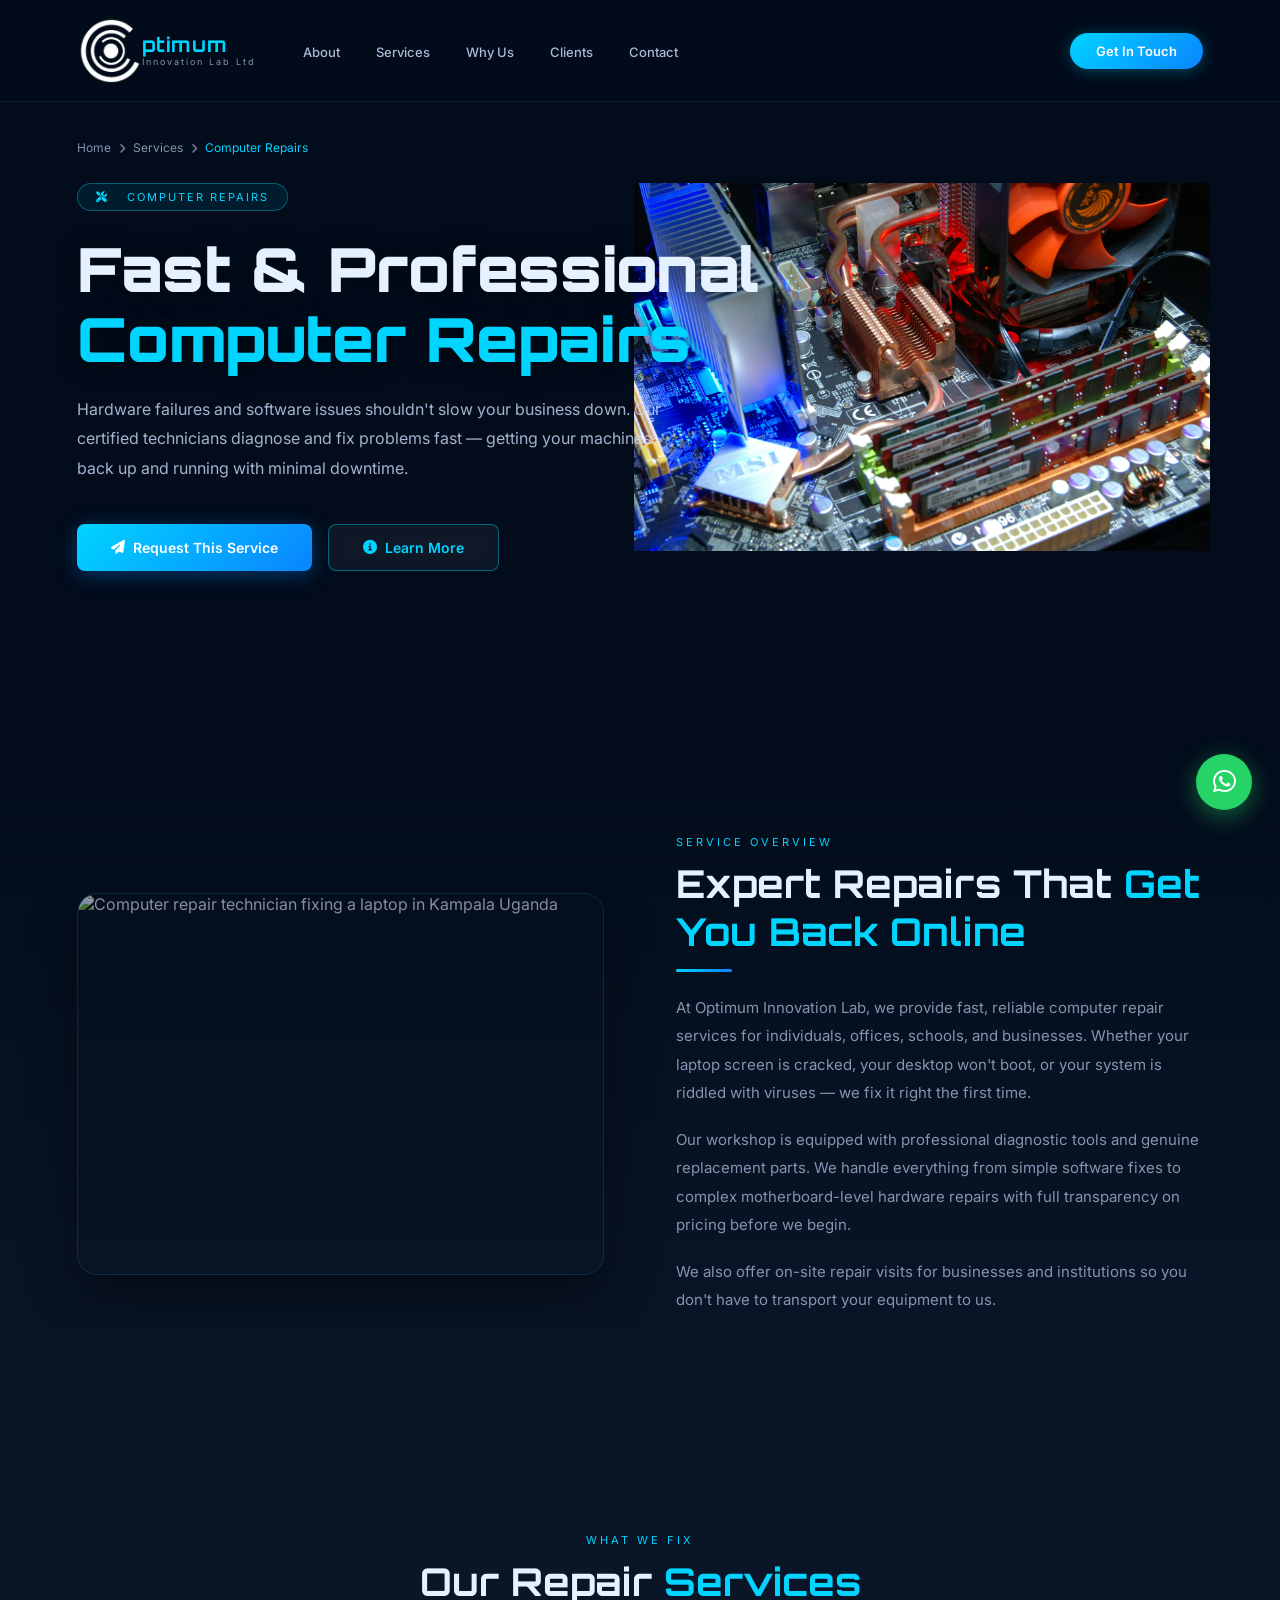
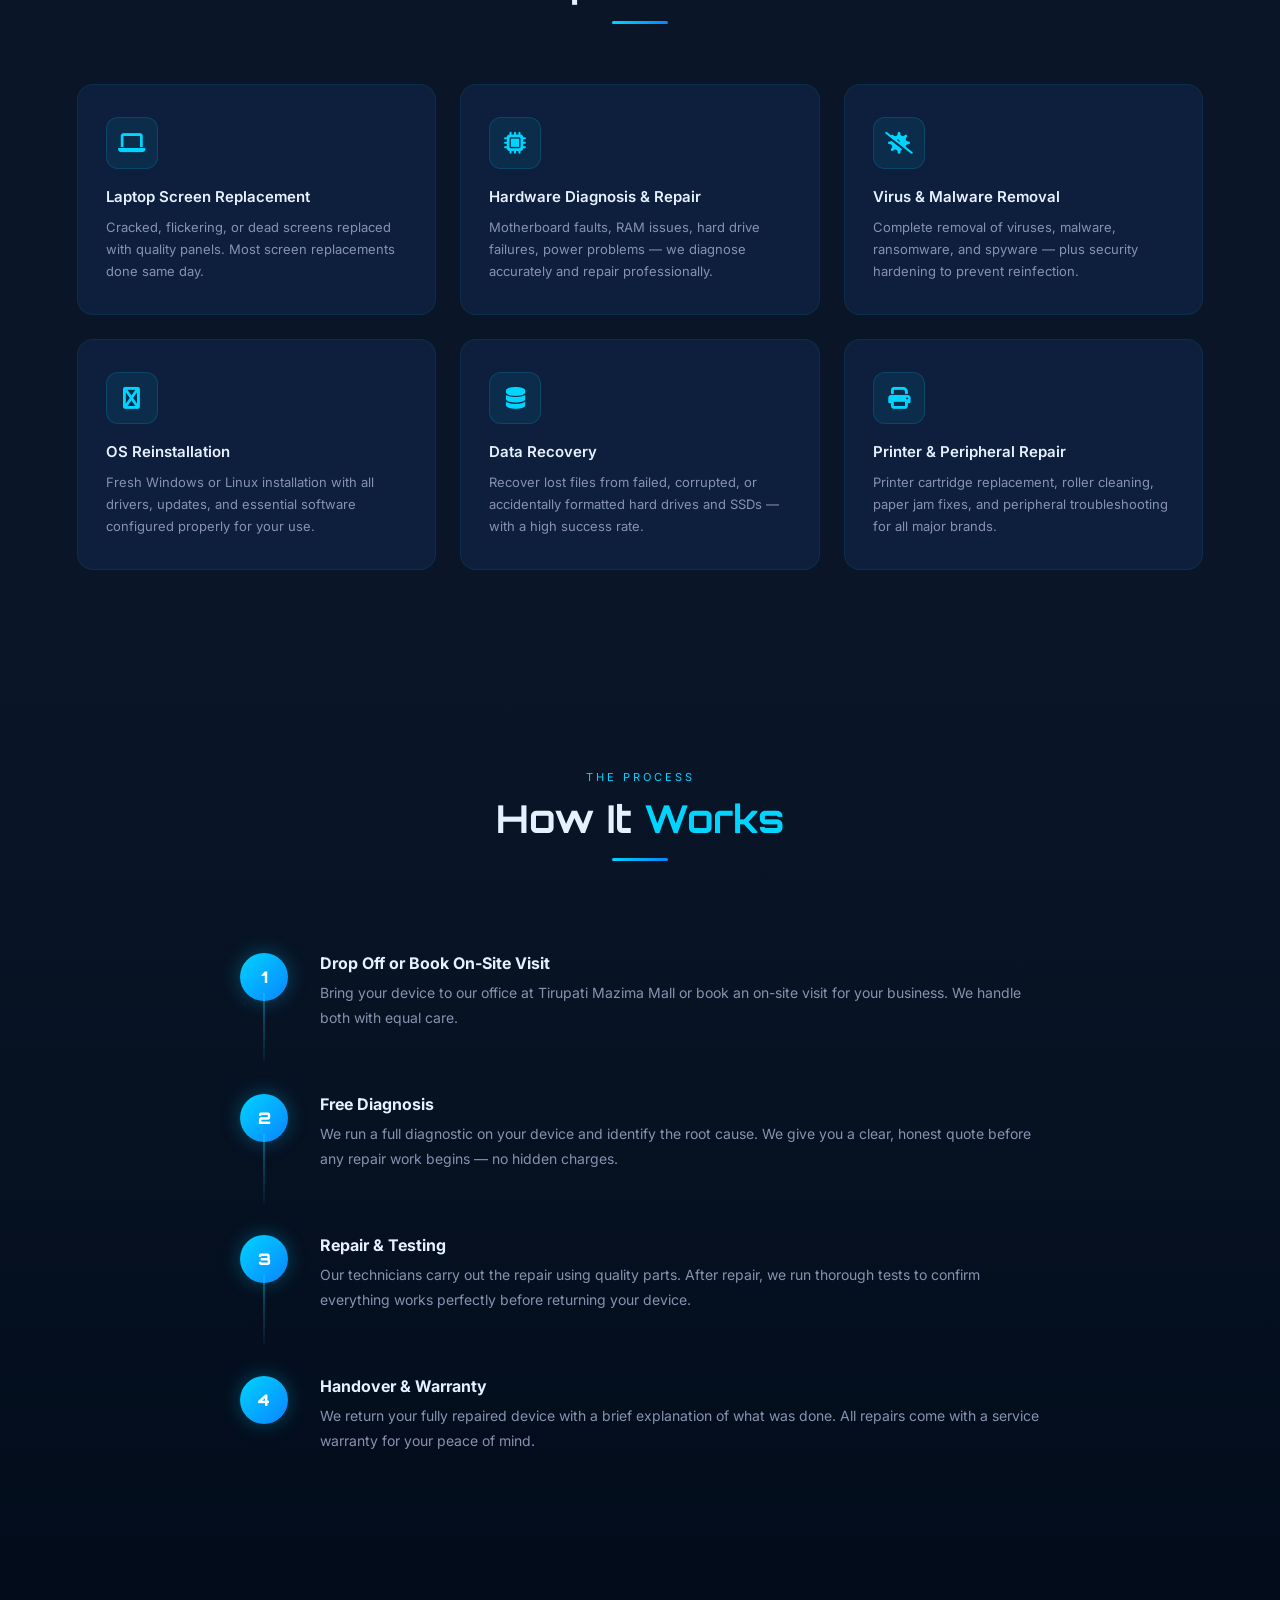
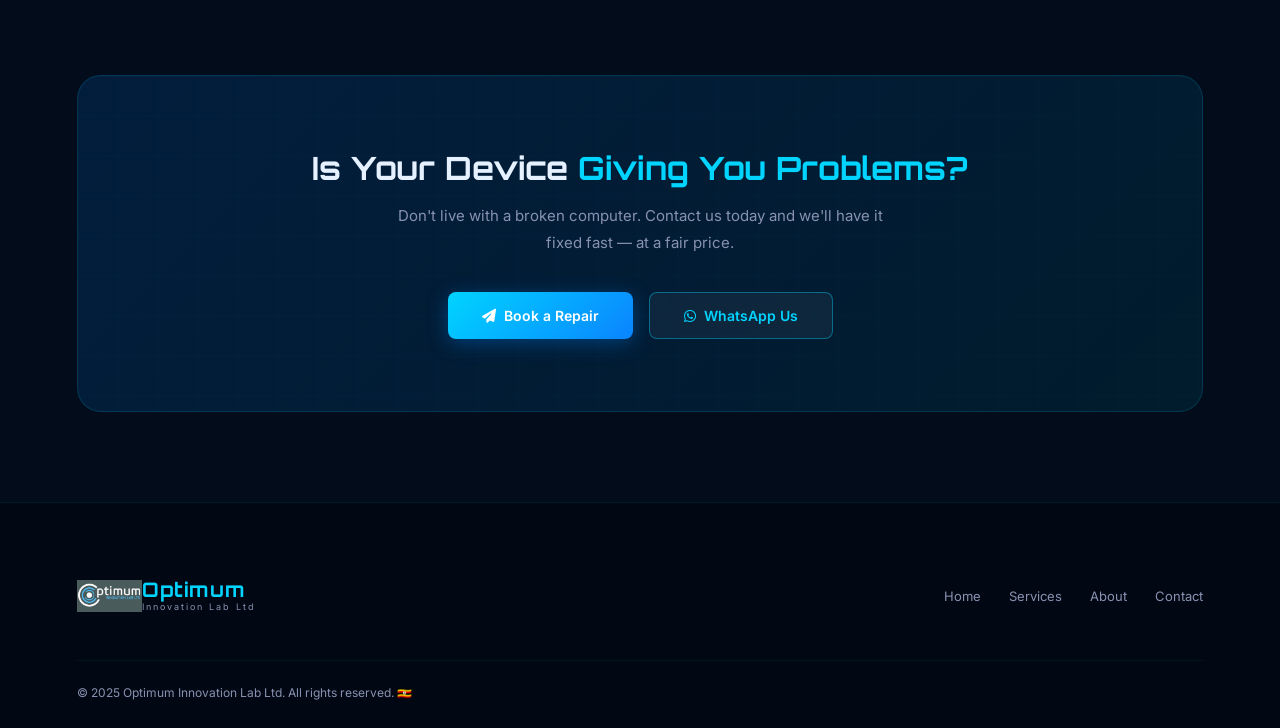
==== commit 8283f2a3: "Fix domain typo: labitd -> labltd" ====
--- a/computer-hardware.html
+++ b/computer-hardware.html
@@ -10,14 +10,14 @@
   <meta name="keywords" content="computer repairs Uganda, laptop repair Kampala, virus removal Uganda, data recovery Uganda, screen replacement Kampala, hardware repair Uganda, computer technician Kampala"/>
   <meta name="author" content="Optimum Innovation Lab Ltd"/>
   <meta name="robots" content="index, follow"/>
-  <link rel="canonical" href="https://www.optimuminnovationlabitd.com/computer-repairs.html"/>
+  <link rel="canonical" href="https://www.optimuminnovationlabltd.com/computer-repairs.html"/>
 
   <!-- ── OPEN GRAPH ── -->
   <meta property="og:type" content="website"/>
-  <meta property="og:url" content="https://www.optimuminnovationlabitd.com/computer-repairs.html"/>
+  <meta property="og:url" content="https://www.optimuminnovationlabltd.com/computer-repairs.html"/>
   <meta property="og:title" content="Computer Repair Services | Optimum Innovation Lab Ltd"/>
   <meta property="og:description" content="Fast and professional computer repairs in Uganda. Screen replacement, virus removal, data recovery and hardware repairs."/>
-  <meta property="og:image" content="https://www.optimuminnovationlabitd.com/images/og-image.jpg"/>
+  <meta property="og:image" content="https://www.optimuminnovationlabltd.com/images/og-image.jpg"/>
   <meta property="og:image:width" content="1200"/>
   <meta property="og:image:height" content="630"/>
   <meta property="og:site_name" content="Optimum Innovation Lab Ltd"/>
@@ -27,7 +27,7 @@
   <meta name="twitter:card" content="summary_large_image"/>
   <meta name="twitter:title" content="Computer Repair Services | Optimum Innovation Lab Ltd"/>
   <meta name="twitter:description" content="Fast and professional computer repairs in Uganda. Screen replacement, virus removal and data recovery."/>
-  <meta name="twitter:image" content="https://www.optimuminnovationlabitd.com/images/og-image.jpg"/>
+  <meta name="twitter:image" content="https://www.optimuminnovationlabltd.com/images/og-image.jpg"/>
 
   <!-- ── FAVICON ── -->
   <link rel="icon" type="image/png" href="images/favicon.png"/>
--- a/styles.css
+++ b/styles.css
@@ -1,3497 +1,474 @@
-  
-  
-  
-  /*==================== INDEX.HTML FILE =========================================*/
-    *, *::before, *::after { margin: 0; padding: 0; box-sizing: border-box; }
-
-    /* ── VARIABLES ── */
-    :root {
-      --navy: #020c1b;
-      --dark: #0a1628;
-      --card: #0d1f3c;
-      --blue: #0a84ff;
-      --cyan: #00d4ff;
-      --light: #ccd6f6;
-      --muted: #8892b0;
-      --white: #e6f1ff;
-    }
-
-    /* ── BASE ── */
-    html { scroll-behavior: smooth; }
-    body { font-family: 'Inter', sans-serif; background: var(--navy); color: var(--light); overflow-x: hidden; }
-
-    /* ── SCROLLBAR ── */
-    ::-webkit-scrollbar { width: 5px; }
-    ::-webkit-scrollbar-track { background: var(--navy); }
-    ::-webkit-scrollbar-thumb { background: var(--cyan); border-radius: 3px; }
-
-    /* ── ANIMATIONS ── */
-    @keyframes flicker { 0%,100%{ opacity:1 } 50%{ opacity:0.4 } }
-    @keyframes load { from{ width:0 } to{ width:100% } }
-    @keyframes pulse { 0%,100%{ opacity:1; transform:scale(1) } 50%{ opacity:0.4; transform:scale(0.8) } }
-    @keyframes bounce { 0%,100%{ transform:translateY(0) } 50%{ transform:translateY(6px) } }
-    @keyframes waggle {
-      0%,100%{ transform:scale(1) }
-      10%{ transform:scale(1.1) rotate(8deg) }
-      20%{ transform:scale(1.1) rotate(-6deg) }
-      30%{ transform:scale(1) }
-    }
-
-    /* ── PAGE LOADER ── */
-    #loader {
-      position: fixed; inset: 0; z-index: 9999;
-      background: var(--navy);
-      display: flex; flex-direction: column;
-      align-items: center; justify-content: center; gap: 24px;
-      transition: opacity 0.5s, visibility 0.5s;
-    }
-    #loader.hidden { opacity: 0; visibility: hidden; }
-    .loader-logo {
-      font-family: 'Orbitron', sans-serif;
-      font-size: 2rem; font-weight: 900; color: var(--cyan);
-      letter-spacing: 4px;
-      animation: flicker 1.5s ease-in-out infinite;
-    }
-    .loader-bar { width: 200px; height: 3px; background: rgba(255,255,255,0.08); border-radius: 3px; overflow: hidden; }
-    .loader-fill {
-      height: 100%;
-      background: linear-gradient(90deg, var(--blue), var(--cyan));
-      border-radius: 3px;
-      animation: load 1.8s ease-in-out forwards;
-    }
-
-    /* ── NAV ── */
-    nav {
-      position: fixed; top: 0; width: 100%; z-index: 1000;
-      display: flex; align-items: center; justify-content: space-between;
-      padding: 18px 6%;
-      background: rgba(2,12,27,0.0);
-      backdrop-filter: blur(0px);
-      border-bottom: 1px solid transparent;
-      transition: all 0.4s;
-    }
-    nav.scrolled {
-      padding: 12px 6%;
-      background: rgba(2,12,27,0.95);
-      backdrop-filter: blur(12px);
-      border-bottom: 1px solid rgba(0,212,255,0.12);
-    }
-    .logo { display: flex; align-items: center; gap: 12px; text-decoration: none; }
-    .logo-img {
-      height: 70px; width: 70px;
-      object-fit: contain; border-radius: 50%;
-      background: #3d5263; padding: 4px;
-    }
-    .logo-icon {
-      width: 44px; height: 44px; border-radius: 12px;
-      background: linear-gradient(135deg, var(--cyan), var(--blue));
-      display: none; align-items: center; justify-content: center;
-      font-size: 20px; color: #fff; font-weight: 900;
-      font-family: 'Orbitron', sans-serif;
-      box-shadow: 0 0 20px rgba(0,212,255,0.35);
-    }
-    .logo-text { display: flex; flex-direction: column; line-height: 1.2; }
-    .logo-name { font-family: 'Orbitron', sans-serif; font-size: 14px; font-weight: 700; color: var(--cyan); letter-spacing: 1px; }
-    .logo-sub { font-size: 9px; color: var(--muted); letter-spacing: 2px; }
-
-    .nav-links { display: flex; gap: 36px; list-style: none; }
-    .nav-links a {
-      color: rgba(204,214,246,0.85); text-decoration: none;
-      font-size: 13px; font-weight: 500;
-      transition: color 0.3s; position: relative;
-    }
-    .nav-links a::after {
-      content: ''; position: absolute; bottom: -5px; left: 0;
-      width: 0; height: 2px; background: var(--cyan); transition: width 0.3s;
-    }
-    .nav-links a:hover { color: var(--cyan); }
-    .nav-links a:hover::after { width: 100%; }
-
-    .nav-cta {
-      padding: 10px 26px; border-radius: 30px;
-      background: linear-gradient(135deg, var(--cyan), var(--blue));
-      color: #fff; font-size: 13px; font-weight: 600;
-      cursor: pointer; transition: all 0.3s; text-decoration: none;
-      box-shadow: 0 2px 15px rgba(0,212,255,0.3);
-    }
-    .nav-cta:hover { transform: translateY(-2px); box-shadow: 0 5px 25px rgba(0,212,255,0.5); }
-
-    .hamburger { display: none; flex-direction: column; gap: 5px; cursor: pointer; }
-    .hamburger span { width: 25px; height: 2px; background: var(--cyan); border-radius: 2px; transition: all 0.3s; }
-
-    /* ── MOBILE MENU ── */
-    .mobile-menu {
-      position: fixed; top: 0; right: 0; bottom: 0; width: 280px;
-      background: var(--dark); border-left: 1px solid rgba(0,212,255,0.1);
-      z-index: 1001; padding: 100px 32px;
-      transform: translateX(100%); transition: transform 0.3s;
-      display: flex; flex-direction: column; gap: 24px;
-    }
-    .mobile-menu.open { transform: translateX(0); }
-    .mobile-menu a { color: var(--light); text-decoration: none; font-size: 16px; font-weight: 500; transition: color 0.3s; }
-    .mobile-menu a:hover { color: var(--cyan); }
-    .mobile-cta { text-align: center; margin-top: 8px; }
-
-    .overlay { position: fixed; inset: 0; background: rgba(0,0,0,0.7); z-index: 1000; display: none; }
-    .overlay.open { display: block; }
-
-    /* ── BUTTONS ── */
-    .btn-primary {
-      padding: 14px 34px; border-radius: 8px;
-      background: linear-gradient(135deg, var(--cyan), var(--blue));
-      color: #fff; font-weight: 600; font-size: 14px;
-      text-decoration: none; transition: all 0.3s;
-      box-shadow: 0 4px 20px rgba(0,132,255,0.35);
-      display: inline-flex; align-items: center; gap: 8px;
-      border: none; cursor: pointer;
-    }
-    .btn-primary:hover { transform: translateY(-3px); box-shadow: 0 10px 35px rgba(0,212,255,0.45); }
-
-    .btn-outline {
-      padding: 14px 34px; border-radius: 8px;
-      background: rgba(255,255,255,0.05); backdrop-filter: blur(8px);
-      border: 1px solid rgba(0,212,255,0.4);
-      color: var(--cyan); font-weight: 600; font-size: 14px;
-      text-decoration: none; transition: all 0.3s;
-      display: inline-flex; align-items: center; gap: 8px;
-    }
-    .btn-outline:hover { background: rgba(0,212,255,0.12); transform: translateY(-3px); }
-
-    /* ── SECTIONS SHARED ── */
-    section { padding: 100px 6%; }
-    .section-label { font-size: 11px; letter-spacing: 3px; text-transform: uppercase; color: var(--cyan); margin-bottom: 10px; }
-    .section-title { font-family: 'Orbitron', sans-serif; font-size: clamp(1.6rem, 3vw, 2.4rem); font-weight: 700; color: var(--white); margin-bottom: 14px; }
-    .section-title span { color: var(--cyan); }
-    .section-intro { color: var(--muted); font-size: 14px; }
-    .divider { width: 56px; height: 3px; border-radius: 2px; background: linear-gradient(90deg, var(--cyan), var(--blue)); margin: 14px 0 22px; }
-    .section-header-center { text-align: center; max-width: 600px; margin: 0 auto 60px; }
-    .section-header-center .divider { margin: 16px auto 20px; }
-
-    /* ── HERO ── */
-    #hero {
-      min-height: 100vh; position: relative;
-      display: flex; align-items: center;
-      justify-content: space-between;
-      padding: 140px 6% 100px; overflow: hidden;
-      gap: 40px;
-    }
-    .hero-video-wrap { position: absolute; inset: 0; z-index: 0; }
-    .hero-video-wrap video { width: 100%; height: 100%; object-fit: cover; opacity: 1; }
-    .hero-overlay {
-      position: absolute; inset: 0; z-index: 1;
-      background: linear-gradient(135deg, rgba(2,12,27,0.88) 0%, rgba(2,12,27,0.70) 50%, rgba(2,12,27,0.80) 100%);
-    }
-    .hero-overlay::after {
-      content: ''; position: absolute; inset: 0;
-      background-image:
-        linear-gradient(rgba(0,212,255,0.025) 1px, transparent 1px),
-        linear-gradient(90deg, rgba(0,212,255,0.025) 1px, transparent 1px);
-      background-size: 55px 55px;
-    }
-    .hero-inner { position: relative; z-index: 2; max-width: 580px; flex-shrink: 0; }
-    .hero-badge {
-      display: inline-flex; align-items: center; gap: 8px;
-      padding: 7px 20px; border-radius: 50px;
-      border: 1px solid rgba(0,212,255,0.35);
-      background: rgba(0,212,255,0.08);
-      font-size: 11px; letter-spacing: 2px; text-transform: uppercase;
-      color: var(--cyan); margin-bottom: 32px;
-    }
-    .hero-badge .dot { width: 7px; height: 7px; border-radius: 50%; background: var(--cyan); animation: pulse 2s infinite; }
-    .hero-inner h1 {
-      font-family: 'Orbitron', sans-serif;
-      font-size: clamp(2.2rem, 5vw, 4rem);
-      font-weight: 900; line-height: 1.15; color: var(--white);
-      margin-bottom: 24px; text-shadow: 0 2px 20px rgba(0,0,0,0.5);
-    }
-    .hero-inner h1 span { color: var(--cyan); }
-    .hero-inner p { font-size: 16px; color: rgba(204,214,246,0.8); line-height: 1.85; margin-bottom: 40px; max-width: 580px; }
-    .hero-btns { display: flex; gap: 16px; flex-wrap: wrap; margin-bottom: 64px; }
-    .stats-bar { display: flex; gap: 52px; flex-wrap: wrap; }
-    .stat h3 { font-family: 'Orbitron', sans-serif; font-size: 2rem; font-weight: 900; color: var(--cyan); }
-    .stat p { font-size: 11px; color: var(--muted); letter-spacing: 1px; margin-top: 2px; }
-    .scroll-arrow {
-      position: absolute; bottom: 40px; left: 50%;
-      transform: translateX(-50%); z-index: 3;
-      display: flex; flex-direction: column; align-items: center; gap: 6px;
-    }
-    .scroll-arrow span { font-size: 10px; letter-spacing: 2px; color: var(--muted); }
-    .scroll-arrow i { color: var(--cyan); animation: bounce 2s infinite; }
-
-    /* ── QUICK ACCESS PANEL ── */
-    .quick-access {
-      position: absolute;
-      right: 20px;
-      top: 120px;
-      z-index: 2;
-      width: 400px;
-      padding: 36px 32px 32px;
-      background: linear-gradient(160deg, rgba(10,25,50,0.92) 0%, rgba(2,12,27,0.96) 100%);
-      backdrop-filter: blur(28px);
-      border-radius: 28px;
-      border: 1px solid rgba(0,212,255,0.18);
-      box-shadow:
-        0 40px 80px rgba(0,0,0,0.6),
-        0 0 0 1px rgba(0,212,255,0.06),
-        inset 0 1px 0 rgba(255,255,255,0.06),
-        inset 0 -1px 0 rgba(0,212,255,0.05);
-    }
-    .quick-access::before {
-      content: '';
-      position: absolute; top: 0; left: 10%; right: 10%; height: 2px;
-      background: linear-gradient(90deg, transparent, var(--cyan), transparent);
-      border-radius: 2px;
-    }
-    .qa-badge {
-      display: inline-flex; align-items: center; gap: 8px;
-      padding: 5px 14px; border-radius: 50px;
-      background: rgba(0,212,255,0.08);
-      border: 1px solid rgba(0,212,255,0.2);
-      margin-bottom: 18px;
-    }
-    .qa-badge-dot {
-      width: 7px; height: 7px; border-radius: 50%;
-      background: var(--cyan);
-      box-shadow: 0 0 8px rgba(0,212,255,0.9);
-      animation: pulse 2s infinite;
-    }
-    .qa-badge span:last-child { font-size: 10px; font-weight: 600; letter-spacing: 2px; text-transform: uppercase; color: var(--cyan); }
-    .qa-title {
-      font-family: 'Orbitron', sans-serif;
-      font-size: clamp(1.6rem, 2.5vw, 2.2rem);
-      font-weight: 900; line-height: 1.15; color: var(--white);
-      margin-bottom: 12px; text-shadow: 0 2px 20px rgba(0,0,0,0.6);
-    }
-    .qa-title span { color: var(--cyan); }
-    .qa-subtitle { font-size: 13px; color: var(--muted); line-height: 1.7; }
-    .qa-divider { height: 1px; background: linear-gradient(90deg, rgba(0,212,255,0.3), transparent); margin: 24px 0; }
-
-    .quick-links { display: flex; flex-direction: column; gap: 12px; margin-bottom: 24px; }
-    .quick-link-card {
-      display: flex; align-items: center; gap: 16px;
-      padding: 18px 20px;
-      background: rgba(10,132,255,0.08);
-      border: 1px solid rgba(0,212,255,0.1);
-      border-radius: 16px; text-decoration: none;
-      transition: all 0.3s ease; cursor: pointer;
-      position: relative; overflow: hidden;
-    }
-    .quick-link-card::before {
-      content: '';
-      position: absolute; top: 0; left: -100%;
-      width: 60%; height: 100%;
-      background: linear-gradient(90deg, transparent, rgba(0,212,255,0.06), transparent);
-      transition: left 0.5s ease; pointer-events: none;
-    }
-    .quick-link-card:hover::before { left: 150%; }
-    .quick-link-card:hover {
-      background: rgba(0,212,255,0.07);
-      border-color: rgba(0,212,255,0.35);
-      transform: translateY(-2px);
-      box-shadow: 0 12px 28px rgba(0,0,0,0.35), 0 0 0 1px rgba(0,212,255,0.1);
-    }
-    .ql-icon-wrap { width: 52px; height: 52px; border-radius: 14px; flex-shrink: 0; display: flex; align-items: center; justify-content: center; font-size: 20px; transition: all 0.3s; }
-    .ql-icon-wrap.audit { background: linear-gradient(135deg, rgba(0,212,255,0.2), rgba(0,132,255,0.15)); border: 1px solid rgba(0,212,255,0.3); color: #00d4ff; box-shadow: 0 0 16px rgba(0,212,255,0.15); }
-    .ql-icon-wrap.books { background: linear-gradient(135deg, rgba(139,92,246,0.2), rgba(109,40,217,0.15)); border: 1px solid rgba(139,92,246,0.3); color: #a78bfa; box-shadow: 0 0 16px rgba(139,92,246,0.15); }
-    .ql-icon-wrap.tracking { background: linear-gradient(135deg, rgba(16,185,129,0.2), rgba(5,150,105,0.15)); border: 1px solid rgba(16,185,129,0.3); color: #34d399; box-shadow: 0 0 16px rgba(16,185,129,0.15); }
-    .quick-link-card:hover .ql-icon-wrap { transform: scale(1.1); }
-    .quick-link-card:hover .ql-icon-wrap.audit { box-shadow: 0 0 24px rgba(0,212,255,0.35); }
-    .quick-link-card:hover .ql-icon-wrap.books { box-shadow: 0 0 24px rgba(139,92,246,0.35); }
-    .quick-link-card:hover .ql-icon-wrap.tracking { box-shadow: 0 0 24px rgba(16,185,129,0.35); }
-    .ql-text { display: flex; flex-direction: column; gap: 4px; flex: 1; }
-    .ql-title { font-size: 15px; font-weight: 700; color: var(--white); letter-spacing: 0.3px; transition: color 0.3s; }
-    .quick-link-card:hover .ql-title { color: var(--cyan); }
-    .ql-desc { font-size: 11.5px; color: var(--muted); line-height: 1.4; }
-    .ql-arrow { width: 30px; height: 30px; border-radius: 50%; flex-shrink: 0; background: rgba(0,212,255,0.06); border: 1px solid rgba(0,212,255,0.12); display: flex; align-items: center; justify-content: center; color: var(--muted); font-size: 11px; transition: all 0.3s; }
-    .quick-link-card:hover .ql-arrow { background: var(--cyan); border-color: var(--cyan); color: var(--navy); box-shadow: 0 0 14px rgba(0,212,255,0.45); }
-    .qa-footer { display: flex; align-items: center; justify-content: space-between; padding-top: 20px; border-top: 1px solid rgba(255,255,255,0.05); }
-    .qa-footer-left, .qa-footer-right { display: flex; align-items: center; gap: 6px; font-size: 11px; color: var(--muted); letter-spacing: 0.5px; }
-    .qa-footer-left i { color: var(--cyan); font-size: 11px; filter: drop-shadow(0 0 4px rgba(0,212,255,0.5)); }
-    .qa-footer-right i { color: #34d399; font-size: 8px; filter: drop-shadow(0 0 4px rgba(16,185,129,0.8)); animation: pulse 2s infinite; }
-
-    /* ── ABOUT ── */
-    #about {
-      background: linear-gradient(180deg, var(--navy) 0%, var(--dark) 100%);
-      display: flex; justify-content: center;
-    }
-    .about-grid {
-      display: grid; grid-template-columns: 0.6fr 1fr;
-      gap: 16px; align-items: center;
-      max-width: 1100px; width: 100%;
-    }
-    .about-card {
-      background: var(--card); border: 1px solid rgba(0,212,255,0.12);
-      border-radius: 20px; position: relative; overflow: hidden;
-      padding: 0; width: 100%;
-    }
-    .about-card::before {
-      content: ''; position: absolute; top: 0; left: 0; right: 0;
-      height: 3px; background: linear-gradient(90deg, var(--cyan), var(--blue)); z-index: 1;
-    }
-    .about-card-img { width: 100%; height: 100%; min-height: 500px; object-fit: cover; display: block; transition: transform 0.5s; }
-    .about-card-img:hover { transform: scale(1.04); }
-    .about-text { padding-left: 24px; max-width: 520px; }
-    .about-text p { color: var(--muted); line-height: 1.85; font-size: 14px; margin-bottom: 18px; }
-    .about-text p:last-of-type { margin-bottom: 0; }
-    .about-cta { display: inline-block; margin-top: 36px; }
-
-    /* ── SERVICES ── */
-    #services { background: var(--dark); }
-    .services-grid { display: grid; grid-template-columns: repeat(auto-fill, minmax(290px, 1fr)); gap: 26px; margin-top: 16px; }
-    .service-card { background: var(--card); border: 1px solid rgba(0,212,255,0.08); border-radius: 18px; overflow: hidden; cursor: pointer; transition: all 0.35s; position: relative; }
-    .service-card:hover { transform: translateY(-8px); border-color: rgba(0,212,255,0.35); box-shadow: 0 24px 48px rgba(0,0,0,0.35); }
-    .svc-img-wrap { overflow: hidden; position: relative; }
-    .svc-img { width: 100%; height: 200px; object-fit: cover; display: block; transition: transform 0.5s ease; }
-    .service-card:hover .svc-img { transform: scale(1.05); }
-    .svc-img-wrap::after { display: none; }
-    .svc-body { padding: 22px 24px; display: flex; flex-direction: column; gap: 8px; }
-    .svc-icon-row { display: flex; align-items: center; gap: 12px; }
-    .svc-icon-sm { width: 38px; height: 38px; border-radius: 10px; background: rgba(0,212,255,0.1); border: 1px solid rgba(0,212,255,0.2); display: flex; align-items: center; justify-content: center; font-size: 16px; color: var(--cyan); flex-shrink: 0; }
-    .svc-body h3 { font-size: 1rem; font-weight: 700; color: var(--white); }
-    .svc-body p { font-size: 12.5px; color: var(--muted); line-height: 1.6; }
-    .svc-cta { display: inline-flex; align-items: center; gap: 6px; font-size: 12px; color: var(--cyan); font-weight: 600; margin-top: 4px; transition: gap 0.3s; }
-    .service-card:hover .svc-cta { gap: 10px; }
-
-    /* ── WHY US ── */
-    #why { background: linear-gradient(180deg, var(--dark) 0%, var(--navy) 100%); }
-    .why-grid { display: grid; grid-template-columns: repeat(auto-fill, minmax(250px, 1fr)); gap: 24px; }
-    .why-card { background: var(--card); border: 1px solid rgba(0,212,255,0.08); border-radius: 16px; padding: 36px 28px; text-align: center; transition: all 0.3s; }
-    .why-card:hover { border-color: rgba(0,212,255,0.3); transform: translateY(-5px); }
-    .why-card i { font-size: 38px; color: var(--cyan); margin-bottom: 18px; }
-    .why-card h3 { font-size: 1rem; font-weight: 600; color: var(--white); margin-bottom: 10px; }
-    .why-card p { font-size: 13px; color: var(--muted); line-height: 1.7; }
-
-    /* ── TESTIMONIALS ── */
-    #testimonials { background: var(--navy); }
-    .testimonials-grid { display: grid; grid-template-columns: repeat(auto-fill, minmax(300px, 1fr)); gap: 26px; }
-    .testi-card { background: var(--card); border: 1px solid rgba(0,212,255,0.08); border-radius: 18px; padding: 36px 32px; transition: all 0.3s; }
-    .testi-card:hover { border-color: rgba(0,212,255,0.25); transform: translateY(-4px); }
-    .stars { color: #f59e0b; font-size: 13px; margin-bottom: 18px; letter-spacing: 2px; }
-    .testi-text { font-size: 14px; color: var(--muted); line-height: 1.8; margin-bottom: 24px; font-style: italic; }
-    .testi-author { display: flex; align-items: center; gap: 14px; }
-    .testi-avatar { width: 44px; height: 44px; border-radius: 50%; background: linear-gradient(135deg, var(--cyan), var(--blue)); display: flex; align-items: center; justify-content: center; font-size: 16px; font-weight: 700; color: #fff; flex-shrink: 0; }
-    .testi-name { font-size: 14px; font-weight: 600; color: var(--white); }
-    .testi-role { font-size: 12px; color: var(--muted); }
-
-    /* ── CONTACT ── */
-    #contact { background: var(--dark); }
-    .contact-grid { display: grid; grid-template-columns: 1fr 1fr; gap: 72px; }
-    .contact-intro { color: var(--muted); margin-bottom: 40px; font-size: 14px; line-height: 1.8; }
-    .contact-item { display: flex; gap: 18px; margin-bottom: 28px; align-items: flex-start; }
-    .contact-icon { width: 48px; height: 48px; background: rgba(0,212,255,0.08); border: 1px solid rgba(0,212,255,0.15); border-radius: 12px; display: flex; align-items: center; justify-content: center; font-size: 18px; color: var(--cyan); flex-shrink: 0; }
-    .contact-item strong { font-size: 13px; color: var(--white); display: block; margin-bottom: 4px; }
-    .contact-item span, .contact-item a { font-size: 13px; color: var(--muted); text-decoration: none; }
-    .contact-item a:hover { color: var(--cyan); }
-    .contact-form { display: flex; flex-direction: column; gap: 14px; }
-    .form-row { display: grid; grid-template-columns: 1fr 1fr; gap: 14px; }
-    .contact-form input,
-    .contact-form select,
-    .contact-form textarea {
-      width: 100%; padding: 13px 16px;
-      background: rgba(13,31,60,0.8); border: 1px solid rgba(0,212,255,0.12);
-      border-radius: 10px; color: var(--light);
-      font-family: 'Inter', sans-serif; font-size: 13.5px;
-      outline: none; transition: border-color 0.3s;
-    }
-    .contact-form input:focus,
-    .contact-form select:focus,
-    .contact-form textarea:focus { border-color: var(--cyan); box-shadow: 0 0 0 3px rgba(0,212,255,0.07); }
-    .contact-form select option { background: var(--card); }
-    .contact-form textarea { resize: vertical; min-height: 110px; }
-    .submit-btn {
-      padding: 14px; border-radius: 10px;
-      background: linear-gradient(135deg, var(--cyan), var(--blue));
-      color: #fff; font-weight: 600; font-size: 14px;
-      border: none; cursor: pointer; transition: all 0.3s;
-      box-shadow: 0 4px 20px rgba(0,132,255,0.3);
-      display: flex; align-items: center; justify-content: center; gap: 8px;
-    }
-    .submit-btn:hover { transform: translateY(-2px); box-shadow: 0 8px 28px rgba(0,212,255,0.4); }
-    .submit-btn:disabled { opacity: 0.7; cursor: not-allowed; transform: none; }
-
-    /* ── FORM MESSAGES ── */
-    .form-success {
-      padding: 14px 18px; border-radius: 10px;
-      background: rgba(16,185,129,0.1); border: 1px solid rgba(16,185,129,0.3);
-      color: #34d399; font-size: 14px; text-align: center;
-      display: none;
-    }
-    .form-error {
-      padding: 14px 18px; border-radius: 10px;
-      background: rgba(239,68,68,0.1); border: 1px solid rgba(239,68,68,0.3);
-      color: #f87171; font-size: 14px; text-align: center;
-      display: none;
-    }
-
-    /* ── FOOTER ── */
-    footer { background: #010814; border-top: 1px solid rgba(0,212,255,0.08); padding: 60px 6% 28px; }
-    .footer-grid { display: grid; grid-template-columns: repeat(auto-fit, minmax(180px, 1fr)); gap: 48px; margin-bottom: 48px; }
-    .footer-col p { font-size: 13px; color: var(--muted); margin-top: 14px; line-height: 1.7; }
-    .footer-col h4 { font-size: 11px; letter-spacing: 2px; color: var(--cyan); margin-bottom: 18px; }
-    .footer-col ul { list-style: none; }
-    .footer-col ul li { margin-bottom: 10px; }
-    .footer-col ul a { color: var(--muted); text-decoration: none; font-size: 13px; transition: color 0.3s; }
-    .footer-col ul a:hover { color: var(--cyan); }
-    .footer-col ul li span { color: var(--muted); font-size: 13px; }
-    .footer-icon { margin-right: 6px; color: var(--cyan); }
-    .social-links { display: flex; gap: 10px; margin-top: 18px; }
-    .social-links a { width: 38px; height: 38px; background: var(--card); border-radius: 10px; border: 1px solid rgba(0,212,255,0.1); display: flex; align-items: center; justify-content: center; color: var(--muted); transition: all 0.3s; font-size: 14px; }
-    .social-links a:hover { background: var(--cyan); color: var(--navy); border-color: var(--cyan); }
-    .footer-bottom { border-top: 1px solid rgba(0,212,255,0.06); padding-top: 24px; display: flex; justify-content: space-between; align-items: center; flex-wrap: wrap; gap: 10px; font-size: 12px; color: var(--muted); }
-
-    /* ── WHATSAPP ── */
-    .whatsapp-btn { position: fixed; bottom: 90px; right: 28px; z-index: 800; width: 56px; height: 56px; border-radius: 50%; background: #25D366; display: flex; align-items: center; justify-content: center; font-size: 26px; color: #fff; text-decoration: none; box-shadow: 0 6px 24px rgba(37,211,102,0.45); transition: all 0.3s; animation: waggle 3s ease-in-out infinite; }
-    .whatsapp-btn:hover { transform: scale(1.12); box-shadow: 0 8px 30px rgba(37,211,102,0.6); }
-
-    /* ── SCROLL TOP ── */
-    .scroll-top { position: fixed; bottom: 28px; right: 28px; z-index: 800; width: 46px; height: 46px; border-radius: 12px; background: var(--card); border: 1px solid rgba(0,212,255,0.2); display: flex; align-items: center; justify-content: center; color: var(--cyan); font-size: 18px; cursor: pointer; opacity: 0; pointer-events: none; transition: all 0.3s; }
-    .scroll-top.show { opacity: 1; pointer-events: all; }
-    .scroll-top:hover { background: rgba(0,212,255,0.15); transform: translateY(-3px); }
-
-    /* ── FADE ANIMATION ── */
-    .fade-up { opacity: 0; transform: translateY(28px); transition: opacity 0.7s ease, transform 0.7s ease; }
-    .fade-up.visible { opacity: 1; transform: translateY(0); }
-
-    /* ── RESPONSIVE ── */
-    @media (max-width: 1200px) {
-      .quick-access { width: 360px; }
-    }
-    @media (max-width: 1024px) {
-      .nav-links, .nav-cta { display: none; }
-      .hamburger { display: flex; }
-      .about-grid { grid-template-columns: 1fr; }
-      .contact-grid { grid-template-columns: 1fr; }
-      .quick-access { width: 320px; padding: 28px 22px 24px; }
-    }
-    @media (max-width: 900px) {
-      #hero { flex-direction: column; justify-content: center; padding-top: 160px; align-items: center; }
-      .hero-inner { max-width: 100%; }
-      .quick-access {
-        position: relative; right: auto; top: auto;
-        transform: none; width: 100%; max-width: 500px;
-        margin: 40px auto 0;
-      }
-    }
-    @media (max-width: 768px) {
-      section { padding: 72px 5%; }
-      .form-row { grid-template-columns: 1fr; }
-      .footer-bottom { flex-direction: column; text-align: center; }
-      .stats-bar { gap: 28px; }
-      #about { padding: 72px 5%; }
-    }
-    @media (max-width: 480px) {
-      .hero-inner h1 { font-size: 1.8rem; }
-      .qa-title { font-size: 1.4rem; }
-      .quick-access { padding: 24px 18px 20px; }
-      .services-grid { grid-template-columns: 1fr; }
-      .why-grid { grid-template-columns: 1fr; }
-      .testimonials-grid { grid-template-columns: 1fr; }
-    }
-
-
-/*========================== GPS-TRACKING .HTML ================================================*/
-
-
-    /* ── ANIMATIONS ── */
-    @keyframes pulse { 0%,100%{ opacity:1; transform:scale(1) } 50%{ opacity:0.4; transform:scale(0.8) } }
-    @keyframes waggle {
-      0%,100%{ transform:scale(1) }
-      10%{ transform:scale(1.1) rotate(8deg) }
-      20%{ transform:scale(1.1) rotate(-6deg) }
-      30%{ transform:scale(1) }
-    }
-
-    /* ── NAV ── */
-    nav {
-      position: fixed; top: 0; width: 100%; z-index: 1000;
-      display: flex; align-items: center; justify-content: space-between;
-      padding: 18px 6%;
-      background: rgba(2,12,27,0.95);
-      backdrop-filter: blur(12px);
-      border-bottom: 1px solid rgba(0,212,255,0.12);
-      transition: all 0.4s;
-    }
-    nav.scrolled { padding: 12px 6%; }
-
-    .logo { display: flex; align-items: center; gap: 12px; text-decoration: none; }
-    .logo-img {
-      height: 70px; width: 70px;
-      object-fit: contain; border-radius: 50%;
-      background: #3d5263; padding: 4px;
-    }
-    .logo-icon {
-      width: 44px; height: 44px; border-radius: 12px;
-      background: linear-gradient(135deg, var(--cyan), var(--blue));
-      display: none; align-items: center; justify-content: center;
-      font-size: 20px; color: #fff; font-weight: 900;
-      font-family: 'Orbitron', sans-serif;
-      box-shadow: 0 0 20px rgba(0,212,255,0.3);
-    }
-    .logo-text { display: flex; flex-direction: column; line-height: 1.2; }
-    .logo-name { font-family: 'Orbitron',
-         sans-serif; font-size: 14px; font-weight: 700; color: var(--cyan); letter-spacing: 1px; }
-    .logo-sub { font-size: 9px; color: var(--muted); letter-spacing: 2px; }
-
-    .nav-right { display: flex; align-items: center; gap: 20px; }
-    .back-btn {
-      display: flex; align-items: center; gap: 8px;
-      padding: 9px 20px; border-radius: 30px;
-      border: 1px solid rgba(0,212,255,0.3);
-      color: var(--cyan); font-size: 13px; font-weight: 600;
-      text-decoration: none; transition: all 0.3s;
-    }
-    .back-btn:hover { background: rgba(0,212,255,0.1); }
-
-    .nav-cta {
-      padding: 9px 22px; border-radius: 30px;
-      background: linear-gradient(135deg, var(--cyan), var(--blue));
-      color: #fff; font-size: 13px; font-weight: 600;
-      text-decoration: none; transition: all 0.3s;
-      box-shadow: 0 2px 15px rgba(0,212,255,0.3);
-    }
-    .nav-cta:hover { transform: translateY(-2px); box-shadow: 0 5px 25px rgba(0,212,255,0.5); }
-
-    .hamburger { display: none; flex-direction: column; gap: 5px; cursor: pointer; }
-    .hamburger span { width: 25px; height: 2px; background: var(--cyan); border-radius: 2px; }
-
-    /* ── MOBILE MENU ── */
-    .mobile-menu {
-      position: fixed; top: 0; right: 0; bottom: 0; width: 280px;
-      background: var(--dark); border-left: 1px solid rgba(0,212,255,0.1);
-      z-index: 1001; padding: 100px 32px;
-      transform: translateX(100%); transition: transform 0.3s;
-      display: flex; flex-direction: column; gap: 24px;
-    }
-    .mobile-menu.open { transform: translateX(0); }
-    .mobile-menu a { color: var(--light); text-decoration: none; font-size: 16px; font-weight: 500; transition: color 0.3s; }
-    .mobile-menu a:hover { color: var(--cyan); }
-
-    .overlay { position: fixed; inset: 0; background: rgba(0,0,0,0.7); z-index: 1000; display: none; }
-    .overlay.open { display: block; }
-
-    /* ── BUTTONS ── */
-    .btn-primary {
-      padding: 13px 32px; border-radius: 8px;
-      background: linear-gradient(135deg, var(--cyan), var(--blue));
-      color: #fff; font-weight: 600; font-size: 14px;
-      text-decoration: none; transition: all 0.3s;
-      box-shadow: 0 4px 20px rgba(0,132,255,0.35);
-      display: inline-flex; align-items: center; gap: 8px;
-    }
-    .btn-primary:hover { transform: translateY(-3px); box-shadow: 0 10px 35px rgba(0,212,255,0.45); }
-
-    .btn-outline {
-      padding: 13px 32px; border-radius: 8px;
-      background: rgba(255,255,255,0.04); backdrop-filter: blur(8px);
-      border: 1px solid rgba(0,212,255,0.4);
-      color: var(--cyan); font-weight: 600; font-size: 14px;
-      text-decoration: none; transition: all 0.3s;
-      display: inline-flex; align-items: center; gap: 8px;
-    }
-    .btn-outline:hover { background: rgba(0,212,255,0.1); transform: translateY(-3px); }
-
-    /* ── HERO ── */
-    .svc-hero {
-      min-height: 80vh; position: relative;
-      display: flex; align-items: center;
-      padding: 140px 6% 100px; overflow: hidden;
-    }
-    .svc-hero-bg {
-      position: absolute; inset: 0;
-    }
-    .svc-hero-overlay {
-      position: absolute; inset: 0;
-      background: linear-gradient(135deg, rgba(2,12,27,0.93) 0%, rgba(2,12,27,0.78) 60%, rgba(2,12,27,0.6) 100%);
-    }
-    .svc-hero-overlay::after {
-      content: ''; position: absolute; inset: 0;
-      background-image:
-        linear-gradient(rgba(0,212,255,0.025) 1px, transparent 1px),
-        linear-gradient(90deg, rgba(0,212,255,0.025) 1px, transparent 1px);
-      background-size: 55px 55px;
-    }
-
-    .svc-hero-inner { position: relative; z-index: 2; max-width: 720px; }
-
-    .breadcrumb {
-      display: flex; align-items: center; gap: 8px;
-      font-size: 12px; color: var(--muted); margin-bottom: 28px;
-    }
-    .breadcrumb a { color: var(--muted); text-decoration: none; transition: color 0.3s; }
-    .breadcrumb a:hover { color: var(--cyan); }
-    .breadcrumb i { font-size: 10px; }
-    .breadcrumb-current { color: var(--cyan); }
-
-    .svc-badge {
-      display: inline-flex; align-items: center; gap: 8px;
-      padding: 6px 18px; border-radius: 50px;
-      border: 1px solid rgba(0,212,255,0.35);
-      background: rgba(0,212,255,0.08);
-      font-size: 11px; letter-spacing: 2px; text-transform: uppercase;
-      color: var(--cyan); margin-bottom: 24px;
-    }
-
-    .svc-hero-inner h1 {
-      font-family: 'Orbitron', sans-serif;
-      font-size: clamp(2rem, 5vw, 3.8rem);
-      font-weight: 900; line-height: 1.15; color: var(--white);
-      margin-bottom: 20px; text-shadow: 0 2px 20px rgba(0,0,0,0.5);
-    }
-    .svc-hero-inner h1 span { color: var(--cyan); }
-
-    .svc-hero-inner p {
-      font-size: 16px; color: rgba(204,214,246,0.82);
-      line-height: 1.85; max-width: 600px; margin-bottom: 40px;
-    }
-
-    .hero-btns { display: flex; gap: 16px; flex-wrap: wrap; }
-
-    /* ── SECTIONS SHARED ── */
-    section { padding: 90px 6%; }
-
-    .section-label { font-size: 11px; letter-spacing: 3px; text-transform: uppercase; color: var(--cyan); margin-bottom: 10px; }
-    .section-title { font-family: 'Orbitron', sans-serif; font-size: clamp(1.5rem, 3vw, 2.2rem); font-weight: 700; color: var(--white); margin-bottom: 14px; }
-    .section-title span { color: var(--cyan); }
-    .divider { width: 56px; height: 3px; border-radius: 2px; background: linear-gradient(90deg, var(--cyan), var(--blue)); margin: 14px 0 24px; }
-
-    .section-header-center { text-align: center; max-width: 560px; margin: 0 auto 56px; }
-    .section-header-center .divider { margin: 14px auto 0; }
-
-    /* ── OVERVIEW ── */
-    #overview { background: linear-gradient(180deg, var(--navy) 0%, var(--dark) 100%); }
-
-    .overview-grid { display: grid; grid-template-columns: 1fr 1fr; gap: 72px; align-items: center; }
-
-    .overview-img {
-      border-radius: 20px; overflow: hidden;
-      border: 1px solid rgba(0,212,255,0.15);
-      box-shadow: 0 25px 50px rgba(0,0,0,0.4);
-    }
-    .overview-img img {
-      width: 100%; height: 380px; object-fit: cover; display: block;
-      transition: transform 0.5s;
-      filter: brightness(0.65);
-    }
-    .overview-img:hover img { transform: scale(1.04); }
-
-    .overview-text p { font-size: 15px; color: var(--muted); line-height: 1.9; margin-bottom: 18px; }
-
-    /* ── FEATURES ── */
-    #features { background: var(--dark); }
-
-    .features-grid { display: grid; grid-template-columns: repeat(auto-fill, minmax(280px, 1fr)); gap: 24px; }
-
-    .feature-card {
-      background: var(--card); border: 1px solid rgba(0,212,255,0.08);
-      border-radius: 16px; padding: 32px 28px; transition: all 0.35s;
-    }
-    .feature-card:hover { transform: translateY(-5px); border-color: rgba(0,212,255,0.3); box-shadow: 0 20px 40px rgba(0,0,0,0.3); }
-
-    .feat-icon {
-      width: 52px; height: 52px; border-radius: 12px;
-      background: rgba(0,212,255,0.08); border: 1px solid rgba(0,212,255,0.15);
-      display: flex; align-items: center; justify-content: center;
-      font-size: 22px; color: var(--cyan); margin-bottom: 18px; transition: all 0.3s;
-    }
-    .feature-card:hover .feat-icon { background: rgba(0,212,255,0.15); box-shadow: 0 0 18px rgba(0,212,255,0.2); }
-    .feature-card h3 { font-size: 15px; font-weight: 600; color: var(--white); margin-bottom: 10px; }
-    .feature-card p { font-size: 13px; color: var(--muted); line-height: 1.7; }
-
-    /* ── HOW IT WORKS ── */
-    #how { background: linear-gradient(180deg, var(--dark) 0%, var(--navy) 100%); }
-
-    .steps { display: flex; flex-direction: column; max-width: 800px; margin: 0 auto; }
-
-    .step { display: flex; gap: 32px; align-items: flex-start; padding: 32px 0; position: relative; }
-    .step:not(:last-child)::after {
-      content: ''; position: absolute; left: 23px; top: 72px; bottom: 0;
-      width: 2px; background: linear-gradient(180deg, rgba(0,212,255,0.4), rgba(0,212,255,0.05));
-    }
-    .step-num {
-      width: 48px; height: 48px; border-radius: 50%; flex-shrink: 0;
-      background: linear-gradient(135deg, var(--cyan), var(--blue));
-      display: flex; align-items: center; justify-content: center;
-      font-family: 'Orbitron', sans-serif; font-size: 16px; font-weight: 900;
-      color: #fff; box-shadow: 0 0 20px rgba(0,212,255,0.3);
-    }
-    .step-content h3 { font-size: 16px; font-weight: 700; color: var(--white); margin-bottom: 8px; }
-    .step-content p { font-size: 14px; color: var(--muted); line-height: 1.75; }
-
-    /* ── CTA ── */
-    #cta-section { background: var(--navy); padding: 90px 6%; }
-
-    .cta-banner {
-      background: linear-gradient(135deg, rgba(10,132,255,0.15) 0%, rgba(0,212,255,0.08) 100%);
-      border: 1px solid rgba(0,212,255,0.15);
-      border-radius: 24px; padding: 72px 60px;
-      text-align: center; position: relative; overflow: hidden;
-    }
-    .cta-banner::before {
-      content: ''; position: absolute; inset: 0;
-      background-image:
-        linear-gradient(rgba(0,212,255,0.02) 1px, transparent 1px),
-        linear-gradient(90deg, rgba(0,212,255,0.02) 1px, transparent 1px);
-      background-size: 40px 40px;
-    }
-    .cta-banner h2 {
-      font-family: 'Orbitron', sans-serif;
-      font-size: clamp(1.4rem, 3vw, 2rem); font-weight: 700;
-      color: var(--white); margin-bottom: 14px; position: relative;
-    }
-    .cta-banner h2 span { color: var(--cyan); }
-    .cta-banner p { font-size: 15px; color: var(--muted); max-width: 520px; margin: 0 auto 36px; line-height: 1.8; position: relative; }
-    .cta-btns { display: flex; gap: 16px; justify-content: center; flex-wrap: wrap; position: relative; }
-
-    /* ── FOOTER ── */
-    footer {
-      background: #010814;
-      border-top: 1px solid rgba(0,212,255,0.08);
-      padding: 48px 6% 24px;
-    }
-    .footer-inner {
-      display: flex; justify-content: space-between; align-items: center;
-      flex-wrap: wrap; gap: 24px; margin-bottom: 32px;
-    }
-    .footer-links { display: flex; gap: 28px; flex-wrap: wrap; }
-    .footer-links a { color: var(--muted); text-decoration: none; font-size: 13px; transition: color 0.3s; }
-    .footer-links a:hover { color: var(--cyan); }
-    .footer-bottom { border-top: 1px solid rgba(0,212,255,0.06); padding-top: 20px; text-align: center; font-size: 12px; color: var(--muted); }
-
-    /* ── WHATSAPP ── */
-    .whatsapp-btn {
-      position: fixed; bottom: 90px; right: 28px; z-index: 800;
-      width: 56px; height: 56px; border-radius: 50%; background: #25D366;
-      display: flex; align-items: center; justify-content: center;
-      font-size: 26px; color: #fff; text-decoration: none;
-      box-shadow: 0 6px 24px rgba(37,211,102,0.45); transition: all 0.3s;
-      animation: waggle 3s ease-in-out infinite;
-    }
-    .whatsapp-btn:hover { transform: scale(1.1); box-shadow: 0 8px 30px rgba(37,211,102,0.6); }
-
-    /* ── SCROLL TOP ── */
-    .scroll-top {
-      position: fixed; bottom: 28px; right: 28px; z-index: 800;
-      width: 46px; height: 46px; border-radius: 12px;
-      background: var(--card); border: 1px solid rgba(0,212,255,0.2);
-      display: flex; align-items: center; justify-content: center;
-      color: var(--cyan); font-size: 18px; cursor: pointer;
-      opacity: 0; pointer-events: none; transition: all 0.3s;
-    }
-    .scroll-top.show { opacity: 1; pointer-events: all; }
-    .scroll-top:hover { background: rgba(0,212,255,0.15); transform: translateY(-3px); }
-
-    /* ── FADE ── */
-    .fade-up { opacity: 0; transform: translateY(28px); transition: opacity 0.7s ease, transform 0.7s ease; }
-    .fade-up.visible { opacity: 1; transform: translateY(0); }
-
-    /* ── RESPONSIVE ── */
-    @media (max-width: 1024px) {
-      .overview-grid { grid-template-columns: 1fr; }
-      .nav-right .nav-cta { display: none; }
-      .hamburger { display: flex; }
-    }
-    @media (max-width: 768px) {
-      section { padding: 64px 5%; }
-      .cta-banner { padding: 48px 28px; }
-      .svc-hero { padding: 120px 5% 80px; }
-    }
-    @media (max-width: 480px) {
-      .svc-hero-inner h1 { font-size: 1.8rem; }
-      .features-grid { grid-template-columns: 1fr; }
-      .hero-btns { flex-direction: column; }
-      .cta-btns { flex-direction: column; align-items: center; }
-      
-    }
-
-
-
-/*======================= ICT-CONSULTANCY.HTML ====================================*/
-
-    
-   
-    /* ── ANIMATIONS ── */
-    @keyframes waggle {
-      0%,100%{ transform:scale(1) }
-      10%{ transform:scale(1.1) rotate(8deg) }
-      20%{ transform:scale(1.1) rotate(-6deg) }
-      30%{ transform:scale(1) }
-    }
-
-    /* ── BUTTONS ── */
-    .btn-primary {
-      padding: 13px 32px; border-radius: 8px;
-      background: linear-gradient(135deg, var(--cyan), var(--blue));
-      color: #fff; font-weight: 600; font-size: 14px;
-      text-decoration: none; transition: all 0.3s;
-      box-shadow: 0 4px 20px rgba(0,132,255,0.35);
-      display: inline-flex; align-items: center; gap: 8px;
-    }
-    .btn-primary:hover { transform: translateY(-3px); box-shadow: 0 10px 35px rgba(0,212,255,0.45); }
-
-    .btn-outline {
-      padding: 13px 32px; border-radius: 8px;
-      background: rgba(255,255,255,0.04); backdrop-filter: blur(8px);
-      border: 1px solid rgba(0,212,255,0.4);
-      color: var(--cyan); font-weight: 600; font-size: 14px;
-      text-decoration: none; transition: all 0.3s;
-      display: inline-flex; align-items: center; gap: 8px;
-    }
-    .btn-outline:hover { background: rgba(0,212,255,0.1); transform: translateY(-3px); }
-
-    /* ── HERO ── */
-    .svc-hero {
-      min-height: 80vh; position: relative;
-      display: flex; align-items: center;
-      padding: 140px 6% 100px; overflow: hidden;
-    }
-    .svc-hero-bg {
-      position: absolute; inset: 0;
-      filter: brightness(0.85);
-    }
-    .svc-hero-overlay {
-      position: absolute; inset: 0;
-      background: linear-gradient(135deg, rgba(2,12,27,0.55) 0%, rgba(2,12,27,0.35) 60%, rgba(2,12,27,0.45) 100%);
-    }
-    .svc-hero-overlay::after {
-      content: ''; position: absolute; inset: 0;
-      background-image:
-        linear-gradient(rgba(0,212,255,0.025) 1px, transparent 1px),
-        linear-gradient(90deg, rgba(0,212,255,0.025) 1px, transparent 1px);
-      background-size: 55px 55px;
-    }
-    .svc-hero-inner { position: relative; z-index: 2; max-width: 720px; }
-
-    .breadcrumb {
-      display: flex; align-items: center; gap: 8px;
-      font-size: 12px; color: var(--muted); margin-bottom: 28px;
-    }
-    .breadcrumb a { color: var(--muted); text-decoration: none; transition: color 0.3s; }
-    .breadcrumb a:hover { color: var(--cyan); }
-    .breadcrumb i { font-size: 10px; }
-    .breadcrumb-current { color: var(--cyan); }
-
-    .svc-badge {
-      display: inline-flex; align-items: center; gap: 8px;
-      padding: 6px 18px; border-radius: 50px;
-      border: 1px solid rgba(0,212,255,0.35);
-      background: rgba(0,212,255,0.08);
-      font-size: 11px; letter-spacing: 2px; text-transform: uppercase;
-      color: var(--cyan); margin-bottom: 24px;
-    }
-    .svc-hero-inner h1 {
-      font-family: 'Orbitron', sans-serif;
-      font-size: clamp(2rem, 5vw, 3.8rem);
-      font-weight: 900; line-height: 1.15; color: var(--white);
-      margin-bottom: 20px; text-shadow: 0 2px 20px rgba(0,0,0,0.5);
-    }
-    .svc-hero-inner h1 span { color: var(--cyan); }
-    .svc-hero-inner p {
-      font-size: 16px; color: rgba(204,214,246,0.82);
-      line-height: 1.85; max-width: 600px; margin-bottom: 40px;
-    }
-    .hero-btns { display: flex; gap: 16px; flex-wrap: wrap; }
-
-    /* ── SECTIONS SHARED ── */
-    section { padding: 90px 6%; }
-    .section-label { font-size: 11px; letter-spacing: 3px; text-transform: uppercase; color: var(--cyan); margin-bottom: 10px; }
-    .section-title { font-family: 'Orbitron', sans-serif; font-size: clamp(1.5rem, 3vw, 2.2rem); font-weight: 700; color: var(--white); margin-bottom: 14px; }
-    .section-title span { color: var(--cyan); }
-    .divider { width: 56px; height: 3px; border-radius: 2px; background: linear-gradient(90deg, var(--cyan), var(--blue)); margin: 14px 0 24px; }
-    .section-header-center { text-align: center; max-width: 560px; margin: 0 auto 56px; }
-    .section-header-center .divider { margin: 14px auto 0; }
-
-    /* ── OVERVIEW ── */
-    #overview { background: linear-gradient(180deg, var(--navy) 0%, var(--dark) 100%); }
-    .overview-grid { display: grid; grid-template-columns: 1fr 1fr; gap: 72px; align-items: center; }
-    .overview-img {
-      border-radius: 20px; overflow: hidden;
-      border: 1px solid rgba(0,212,255,0.15);
-      box-shadow: 0 25px 50px rgba(0,0,0,0.4);
-    }
-    .overview-img img {
-      width: 100%; height: 380px; object-fit: cover; display: block;
-      transition: transform 0.5s;
-      filter: brightness(0.65);
-    }
-    .overview-img:hover img { transform: scale(1.04); }
-    .overview-text p { font-size: 15px; color: var(--muted); line-height: 1.9; margin-bottom: 18px; }
-
-    /* ── FEATURES ── */
-    #features { background: var(--dark); }
-    .features-grid { display: grid; grid-template-columns: repeat(auto-fill, minmax(280px, 1fr)); gap: 24px; }
-    .feature-card {
-      background: var(--card); border: 1px solid rgba(0,212,255,0.08);
-      border-radius: 16px; padding: 32px 28px; transition: all 0.35s;
-    }
-    .feature-card:hover { transform: translateY(-5px); border-color: rgba(0,212,255,0.3); box-shadow: 0 20px 40px rgba(0,0,0,0.3); }
-    .feat-icon {
-      width: 52px; height: 52px; border-radius: 12px;
-      background: rgba(0,212,255,0.08); border: 1px solid rgba(0,212,255,0.15);
-      display: flex; align-items: center; justify-content: center;
-      font-size: 22px; color: var(--cyan); margin-bottom: 18px; transition: all 0.3s;
-    }
-    .feature-card:hover .feat-icon { background: rgba(0,212,255,0.15); box-shadow: 0 0 18px rgba(0,212,255,0.2); }
-    .feature-card h3 { font-size: 15px; font-weight: 600; color: var(--white); margin-bottom: 10px; }
-    .feature-card p { font-size: 13px; color: var(--muted); line-height: 1.7; }
-
-    /* ── HOW IT WORKS ── */
-    #how { background: linear-gradient(180deg, var(--dark) 0%, var(--navy) 100%); }
-    .steps { display: flex; flex-direction: column; max-width: 800px; margin: 0 auto; }
-    .step { display: flex; gap: 32px; align-items: flex-start; padding: 32px 0; position: relative; }
-    .step:not(:last-child)::after {
-      content: ''; position: absolute; left: 23px; top: 72px; bottom: 0;
-      width: 2px; background: linear-gradient(180deg, rgba(0,212,255,0.4), rgba(0,212,255,0.05));
-    }
-    .step-num {
-      width: 48px; height: 48px; border-radius: 50%; flex-shrink: 0;
-      background: linear-gradient(135deg, var(--cyan), var(--blue));
-      display: flex; align-items: center; justify-content: center;
-      font-family: 'Orbitron', sans-serif; font-size: 16px; font-weight: 900;
-      color: #fff; box-shadow: 0 0 20px rgba(0,212,255,0.3);
-    }
-    .step-content h3 { font-size: 16px; font-weight: 700; color: var(--white); margin-bottom: 8px; }
-    .step-content p { font-size: 14px; color: var(--muted); line-height: 1.75; }
-
-    /* ── CTA ── */
-    #cta-section { background: var(--navy); padding: 90px 6%; }
-    .cta-banner {
-      background: linear-gradient(135deg, rgba(10,132,255,0.15) 0%, rgba(0,212,255,0.08) 100%);
-      border: 1px solid rgba(0,212,255,0.15);
-      border-radius: 24px; padding: 72px 60px;
-      text-align: center; position: relative; overflow: hidden;
-    }
-    .cta-banner::before {
-      content: ''; position: absolute; inset: 0;
-      background-image:
-        linear-gradient(rgba(0,212,255,0.02) 1px, transparent 1px),
-        linear-gradient(90deg, rgba(0,212,255,0.02) 1px, transparent 1px);
-      background-size: 40px 40px;
-    }
-    .cta-banner h2 {
-      font-family: 'Orbitron', sans-serif;
-      font-size: clamp(1.4rem, 3vw, 2rem); font-weight: 700;
-      color: var(--white); margin-bottom: 14px; position: relative;
-    }
-    .cta-banner h2 span { color: var(--cyan); }
-    .cta-banner p { font-size: 15px; color: var(--muted); max-width: 520px; margin: 0 auto 36px; line-height: 1.8; position: relative; }
-    .cta-btns { display: flex; gap: 16px; justify-content: center; flex-wrap: wrap; position: relative; }
-
-    /* ── FOOTER ── */
-    footer {
-      background: #010814;
-      border-top: 1px solid rgba(0,212,255,0.08);
-      padding: 48px 6% 24px;
-    }
-    .footer-inner {
-      display: flex; justify-content: space-between; align-items: center;
-      flex-wrap: wrap; gap: 24px; margin-bottom: 32px;
-    }
-    .logo { display: flex; align-items: center; gap: 12px; text-decoration: none; }
-    .logo-img {
-      height: 70px; width: 70px;
-      object-fit: contain; border-radius: 50%;
-      background: #3d5263; padding: 4px;
-    }
-    .logo-icon {
-      width: 44px; height: 44px; border-radius: 12px;
-      background: linear-gradient(135deg, var(--cyan), var(--blue));
-      display: none; align-items: center; justify-content: center;
-      font-size: 20px; color: #fff; font-weight: 900;
-      font-family: 'Orbitron', sans-serif;
-      box-shadow: 0 0 20px rgba(0,212,255,0.3);
-    }
-    .logo-text { display: flex; flex-direction: column; line-height: 1.2; }
-    .logo-name { font-family: 'Orbitron', sans-serif; font-size: 14px; font-weight: 700; color: var(--cyan); letter-spacing: 1px; }
-    .logo-sub { font-size: 9px; color: var(--muted); letter-spacing: 2px; }
-    .footer-links { display: flex; gap: 28px; flex-wrap: wrap; }
-    .footer-links a { color: var(--muted); text-decoration: none; font-size: 13px; transition: color 0.3s; }
-    .footer-links a:hover { color: var(--cyan); }
-    .footer-bottom { border-top: 1px solid rgba(0,212,255,0.06); padding-top: 20px; text-align: center; font-size: 12px; color: var(--muted); }
-
-    /* ── WHATSAPP ── */
-    .whatsapp-btn {
-      position: fixed; bottom: 90px; right: 28px; z-index: 800;
-      width: 56px; height: 56px; border-radius: 50%; background: #25D366;
-      display: flex; align-items: center; justify-content: center;
-      font-size: 26px; color: #fff; text-decoration: none;
-      box-shadow: 0 6px 24px rgba(37,211,102,0.45); transition: all 0.3s;
-      animation: waggle 3s ease-in-out infinite;
-    }
-    .whatsapp-btn:hover { transform: scale(1.1); box-shadow: 0 8px 30px rgba(37,211,102,0.6); }
-
-    /* ── SCROLL TOP ── */
-    .scroll-top {
-      position: fixed; bottom: 28px; right: 28px; z-index: 800;
-      width: 46px; height: 46px; border-radius: 12px;
-      background: var(--card); border: 1px solid rgba(0,212,255,0.2);
-      display: flex; align-items: center; justify-content: center;
-      color: var(--cyan); font-size: 18px; cursor: pointer;
-      opacity: 0; pointer-events: none; transition: all 0.3s;
-    }
-    .scroll-top.show { opacity: 1; pointer-events: all; }
-    .scroll-top:hover { background: rgba(0,212,255,0.15); transform: translateY(-3px); }
-
-    /* ── FADE ── */
-    .fade-up { opacity: 0; transform: translateY(28px); transition: opacity 0.7s ease, transform 0.7s ease; }
-    .fade-up.visible { opacity: 1; transform: translateY(0); }
-
-    /* ── RESPONSIVE ── */
-    @media (max-width: 1024px) {
-      .overview-grid { grid-template-columns: 1fr; }
-    }
-    @media (max-width: 768px) {
-      section { padding: 64px 5%; }
-      .cta-banner { padding: 48px 28px; }
-      .svc-hero { padding: 120px 5% 80px; }
-    }
-    @media (max-width: 480px) {
-      .svc-hero-inner h1 { font-size: 1.8rem; }
-      .features-grid { grid-template-columns: 1fr; }
-      .hero-btns { flex-direction: column; }
-      .cta-btns { flex-direction: column; align-items: center; }
-    }
-
-
-/*================================= SOFTWARE-NETWORKING.HTML========================================= */
-
-
-
-    /* ── ANIMATIONS ── */
-    @keyframes waggle {
-      0%,100%{ transform:scale(1) }
-      10%{ transform:scale(1.1) rotate(8deg) }
-      20%{ transform:scale(1.1) rotate(-6deg) }
-      30%{ transform:scale(1) }
-    }
-
-    /* ── BUTTONS ── */
-    .btn-primary {
-      padding: 13px 32px; border-radius: 8px;
-      background: linear-gradient(135deg, var(--cyan), var(--blue));
-      color: #fff; font-weight: 600; font-size: 14px;
-      text-decoration: none; transition: all 0.3s;
-      box-shadow: 0 4px 20px rgba(0,132,255,0.35);
-      display: inline-flex; align-items: center; gap: 8px;
-    }
-    .btn-primary:hover { transform: translateY(-3px); box-shadow: 0 10px 35px rgba(0,212,255,0.45); }
-
-    .btn-outline {
-      padding: 13px 32px; border-radius: 8px;
-      background: rgba(255,255,255,0.04); backdrop-filter: blur(8px);
-      border: 1px solid rgba(0,212,255,0.4);
-      color: var(--cyan); font-weight: 600; font-size: 14px;
-      text-decoration: none; transition: all 0.3s;
-      display: inline-flex; align-items: center; gap: 8px;
-    }
-    .btn-outline:hover { background: rgba(0,212,255,0.1); transform: translateY(-3px); }
-
-    /* ── HERO ── */
-    .svc-hero {
-      min-height: 80vh; position: relative;
-      display: flex; align-items: center;
-      padding: 140px 6% 100px; overflow: hidden;
-    }
-    .svc-hero-bg {
-      position: absolute; inset: 0;
-
-    }
-    .svc-hero-overlay {
-      position: absolute; inset: 0;
-      background: linear-gradient(135deg, rgba(2,12,27,0.75) 0%, rgba(2,12,27,0.60) 60%, rgba(2,12,27,0.70) 100%);
-    }
-    .svc-hero-overlay::after {
-      content: ''; position: absolute; inset: 0;
-      background-image:
-        linear-gradient(rgba(0,212,255,0.025) 1px, transparent 1px),
-        linear-gradient(90deg, rgba(0,212,255,0.025) 1px, transparent 1px);
-      background-size: 55px 55px;
-    }
-    .svc-hero-inner { position: relative; z-index: 2; max-width: 720px; }
-
-    .breadcrumb {
-      display: flex; align-items: center; gap: 8px;
-      font-size: 12px; color: var(--muted); margin-bottom: 28px;
-    }
-    .breadcrumb a { color: var(--muted); text-decoration: none; transition: color 0.3s; }
-    .breadcrumb a:hover { color: var(--cyan); }
-    .breadcrumb i { font-size: 10px; }
-    .breadcrumb-current { color: var(--cyan); }
-
-    .svc-badge {
-      display: inline-flex; align-items: center; gap: 8px;
-      padding: 6px 18px; border-radius: 50px;
-      border: 1px solid rgba(0,212,255,0.35);
-      background: rgba(0,212,255,0.08);
-      font-size: 11px; letter-spacing: 2px; text-transform: uppercase;
-      color: var(--cyan); margin-bottom: 24px;
-    }
-    .svc-hero-inner h1 {
-      font-family: 'Orbitron', sans-serif;
-      font-size: clamp(2rem, 5vw, 3.8rem);
-      font-weight: 900; line-height: 1.15; color: var(--white);
-      margin-bottom: 20px; text-shadow: 0 2px 20px rgba(0,0,0,0.5);
-    }
-    .svc-hero-inner h1 span { color: var(--cyan); }
-    .svc-hero-inner p {
-      font-size: 16px; color: rgba(204,214,246,0.82);
-      line-height: 1.85; max-width: 600px; margin-bottom: 40px;
-    }
-    .hero-btns { display: flex; gap: 16px; flex-wrap: wrap; }
-
-    /* ── SECTIONS SHARED ── */
-    section { padding: 90px 6%; }
-    .section-label { font-size: 11px; letter-spacing: 3px; text-transform: uppercase; color: var(--cyan); margin-bottom: 10px; }
-    .section-title { font-family: 'Orbitron', sans-serif; font-size: clamp(1.5rem, 3vw, 2.2rem); font-weight: 700; color: var(--white); margin-bottom: 14px; }
-    .section-title span { color: var(--cyan); }
-    .divider { width: 56px; height: 3px; border-radius: 2px; background: linear-gradient(90deg, var(--cyan), var(--blue)); margin: 14px 0 24px; }
-    .section-header-center { text-align: center; max-width: 560px; margin: 0 auto 56px; }
-    .section-header-center .divider { margin: 14px auto 0; }
-
-    /* ── OVERVIEW ── */
-    #overview { background: linear-gradient(180deg, var(--navy) 0%, var(--dark) 100%); }
-    .overview-grid { display: grid; grid-template-columns: 1fr 1fr; gap: 72px; align-items: center; }
-    .overview-img {
-      border-radius: 20px; overflow: hidden;
-      border: 1px solid rgba(0,212,255,0.15);
-      box-shadow: 0 25px 50px rgba(0,0,0,0.4);
-    }
-    .overview-img img {
-      width: 100%; height: 380px; object-fit: cover; display: block;
-      transition: transform 0.5s;
-      filter: brightness(0.65);
-    }
-    .overview-img:hover img { transform: scale(1.04); }
-    .overview-text p { font-size: 15px; color: var(--muted); line-height: 1.9; margin-bottom: 18px; }
-
-    /* ── FEATURES ── */
-    #features { background: var(--dark); }
-    .features-grid { display: grid; grid-template-columns: repeat(auto-fill, minmax(280px, 1fr)); gap: 24px; }
-    .feature-card {
-      background: var(--card); border: 1px solid rgba(0,212,255,0.08);
-      border-radius: 16px; padding: 32px 28px; transition: all 0.35s;
-    }
-    .feature-card:hover { transform: translateY(-5px); border-color: rgba(0,212,255,0.3); box-shadow: 0 20px 40px rgba(0,0,0,0.3); }
-    .feat-icon {
-      width: 52px; height: 52px; border-radius: 12px;
-      background: rgba(0,212,255,0.08); border: 1px solid rgba(0,212,255,0.15);
-      display: flex; align-items: center; justify-content: center;
-      font-size: 22px; color: var(--cyan); margin-bottom: 18px; transition: all 0.3s;
-    }
-    .feature-card:hover .feat-icon { background: rgba(0,212,255,0.15); box-shadow: 0 0 18px rgba(0,212,255,0.2); }
-    .feature-card h3 { font-size: 15px; font-weight: 600; color: var(--white); margin-bottom: 10px; }
-    .feature-card p { font-size: 13px; color: var(--muted); line-height: 1.7; }
-
-    /* ── HOW IT WORKS ── */
-    #how { background: linear-gradient(180deg, var(--dark) 0%, var(--navy) 100%); }
-    .steps { display: flex; flex-direction: column; max-width: 800px; margin: 0 auto; }
-    .step { display: flex; gap: 32px; align-items: flex-start; padding: 32px 0; position: relative; }
-    .step:not(:last-child)::after {
-      content: ''; position: absolute; left: 23px; top: 72px; bottom: 0;
-      width: 2px; background: linear-gradient(180deg, rgba(0,212,255,0.4), rgba(0,212,255,0.05));
-    }
-    .step-num {
-      width: 48px; height: 48px; border-radius: 50%; flex-shrink: 0;
-      background: linear-gradient(135deg, var(--cyan), var(--blue));
-      display: flex; align-items: center; justify-content: center;
-      font-family: 'Orbitron', sans-serif; font-size: 16px; font-weight: 900;
-      color: #fff; box-shadow: 0 0 20px rgba(0,212,255,0.3);
-    }
-    .step-content h3 { font-size: 16px; font-weight: 700; color: var(--white); margin-bottom: 8px; }
-    .step-content p { font-size: 14px; color: var(--muted); line-height: 1.75; }
-
-    /* ── CTA ── */
-    #cta-section { background: var(--navy); padding: 90px 6%; }
-    .cta-banner {
-      background: linear-gradient(135deg, rgba(10,132,255,0.15), rgba(0,212,255,0.08));
-      border: 1px solid rgba(0,212,255,0.15);
-      border-radius: 24px; padding: 72px 60px;
-      text-align: center; position: relative; overflow: hidden;
-    }
-    .cta-banner::before {
-      content: ''; position: absolute; inset: 0;
-      background-image:
-        linear-gradient(rgba(0,212,255,0.02) 1px, transparent 1px),
-        linear-gradient(90deg, rgba(0,212,255,0.02) 1px, transparent 1px);
-      background-size: 40px 40px;
-    }
-    .cta-banner h2 {
-      font-family: 'Orbitron', sans-serif;
-      font-size: clamp(1.4rem, 3vw, 2rem); font-weight: 700;
-      color: var(--white); margin-bottom: 14px; position: relative;
-    }
-    .cta-banner h2 span { color: var(--cyan); }
-    .cta-banner p { font-size: 15px; color: var(--muted); max-width: 520px; margin: 0 auto 36px; line-height: 1.8; position: relative; }
-    .cta-btns { display: flex; gap: 16px; justify-content: center; flex-wrap: wrap; position: relative; }
-
-    /* ── FOOTER ── */
-    footer {
-      background: #010814;
-      border-top: 1px solid rgba(0,212,255,0.08);
-      padding: 48px 6% 24px;
-    }
-    .footer-inner {
-      display: flex; justify-content: space-between; align-items: center;
-      flex-wrap: wrap; gap: 24px; margin-bottom: 32px;
-    }
-    .logo { display: flex; align-items: center; gap: 12px; text-decoration: none; }
-    .logo-img {
-      height: 70px; width: 70px;
-      object-fit: contain; border-radius: 50%;
-      background: #3d5263; padding: 4px;
-    }
-    .logo-icon {
-      width: 44px; height: 44px; border-radius: 12px;
-      background: linear-gradient(135deg, var(--cyan), var(--blue));
-      display: none; align-items: center; justify-content: center;
-      font-size: 20px; color: #fff; font-weight: 900;
-      font-family: 'Orbitron', sans-serif;
-      box-shadow: 0 0 20px rgba(0,212,255,0.3);
-    }
-    .logo-text { display: flex; flex-direction: column; line-height: 1.2; }
-    .logo-name { font-family: 'Orbitron', sans-serif; font-size: 14px; font-weight: 700; color: var(--cyan); letter-spacing: 1px; }
-    .logo-sub { font-size: 9px; color: var(--muted); letter-spacing: 2px; }
-    .footer-links { display: flex; gap: 28px; flex-wrap: wrap; }
-    .footer-links a { color: var(--muted); text-decoration: none; font-size: 13px; transition: color 0.3s; }
-    .footer-links a:hover { color: var(--cyan); }
-    .footer-bottom { border-top: 1px solid rgba(0,212,255,0.06); padding-top: 20px; text-align: center; font-size: 12px; color: var(--muted); }
-
-    /* ── WHATSAPP ── */
-    .whatsapp-btn {
-      position: fixed; bottom: 90px; right: 28px; z-index: 800;
-      width: 56px; height: 56px; border-radius: 50%; background: #25D366;
-      display: flex; align-items: center; justify-content: center;
-      font-size: 26px; color: #fff; text-decoration: none;
-      box-shadow: 0 6px 24px rgba(37,211,102,0.45); transition: all 0.3s;
-      animation: waggle 3s ease-in-out infinite;
-    }
-    .whatsapp-btn:hover { transform: scale(1.1); box-shadow: 0 8px 30px rgba(37,211,102,0.6); }
-
-    /* ── SCROLL TOP ── */
-    .scroll-top {
-      position: fixed; bottom: 28px; right: 28px; z-index: 800;
-      width: 46px; height: 46px; border-radius: 12px;
-      background: var(--card); border: 1px solid rgba(0,212,255,0.2);
-      display: flex; align-items: center; justify-content: center;
-      color: var(--cyan); font-size: 18px; cursor: pointer;
-      opacity: 0; pointer-events: none; transition: all 0.3s;
-    }
-    .scroll-top.show { opacity: 1; pointer-events: all; }
-    .scroll-top:hover { background: rgba(0,212,255,0.15); transform: translateY(-3px); }
-
-    /* ── FADE ── */
-    .fade-up { opacity: 0; transform: translateY(28px); transition: opacity 0.7s ease, transform 0.7s ease; }
-    .fade-up.visible { opacity: 1; transform: translateY(0); }
-
-    /* ── RESPONSIVE ── */
-    @media (max-width: 1024px) {
-      .overview-grid { grid-template-columns: 1fr; }
-    }
-    @media (max-width: 768px) {
-      section { padding: 64px 5%; }
-      .cta-banner { padding: 48px 28px; }
-      .svc-hero { padding: 120px 5% 80px; }
-    }
-    @media (max-width: 480px) {
-      .svc-hero-inner h1 { font-size: 1.8rem; }
-      .features-grid { grid-template-columns: 1fr; }
-      .hero-btns { flex-direction: column; }
-      .cta-btns { flex-direction: column; align-items: center; }
-    }
-
-/*======================= COMPUTER-REPAIR.HTML ==========================================*/
- 
-    /* ── ANIMATIONS ── */
-    @keyframes waggle {
-      0%,100%{ transform:scale(1) }
-      10%{ transform:scale(1.1) rotate(8deg) }
-      20%{ transform:scale(1.1) rotate(-6deg) }
-      30%{ transform:scale(1) }
-    }
-
-    /* ── BUTTONS ── */
-    .btn-primary {
-      padding: 13px 32px; border-radius: 8px;
-      background: linear-gradient(135deg, var(--cyan), var(--blue));
-      color: #fff; font-weight: 600; font-size: 14px;
-      text-decoration: none; transition: all 0.3s;
-      box-shadow: 0 4px 20px rgba(0,132,255,0.35);
-      display: inline-flex; align-items: center; gap: 8px;
-    }
-    .btn-primary:hover { transform: translateY(-3px); box-shadow: 0 10px 35px rgba(0,212,255,0.45); }
-
-    .btn-outline {
-      padding: 13px 32px; border-radius: 8px;
-      background: rgba(255,255,255,0.04); backdrop-filter: blur(8px);
-      border: 1px solid rgba(0,212,255,0.4);
-      color: var(--cyan); font-weight: 600; font-size: 14px;
-      text-decoration: none; transition: all 0.3s;
-      display: inline-flex; align-items: center; gap: 8px;
-    }
-    .btn-outline:hover { background: rgba(0,212,255,0.1); transform: translateY(-3px); }
-
-    /* ── HERO ── */
-    .svc-hero {
-      min-height: 80vh; position: relative;
-      display: flex; align-items: center;
-      padding: 140px 6% 100px; overflow: hidden;
-    }
-    .svc-hero-bg {
-      position: absolute; inset: 0;
-    }
-    .svc-hero-overlay {
-      position: absolute; inset: 0;
-      background: linear-gradient(135deg, rgba(2,12,27,0.75) 0%, rgba(2,12,27,0.60) 60%, rgba(2,12,27,0.70) 100%);
-    }
-    .svc-hero-overlay::after {
-      content: ''; position: absolute; inset: 0;
-      background-image:
-        linear-gradient(rgba(0,212,255,0.025) 1px, transparent 1px),
-        linear-gradient(90deg, rgba(0,212,255,0.025) 1px, transparent 1px);
-      background-size: 55px 55px;
-    }
-    .svc-hero-inner { position: relative; z-index: 2; max-width: 720px; }
-
-    .breadcrumb {
-      display: flex; align-items: center; gap: 8px;
-      font-size: 12px; color: var(--muted); margin-bottom: 28px;
-    }
-    .breadcrumb a { color: var(--muted); text-decoration: none; transition: color 0.3s; }
-    .breadcrumb a:hover { color: var(--cyan); }
-    .breadcrumb i { font-size: 10px; }
-    .breadcrumb-current { color: var(--cyan); }
-
-    .svc-badge {
-      display: inline-flex; align-items: center; gap: 8px;
-      padding: 6px 18px; border-radius: 50px;
-      border: 1px solid rgba(0,212,255,0.35);
-      background: rgba(0,212,255,0.08);
-      font-size: 11px; letter-spacing: 2px; text-transform: uppercase;
-      color: var(--cyan); margin-bottom: 24px;
-    }
-    .svc-hero-inner h1 {
-      font-family: 'Orbitron', sans-serif;
-      font-size: clamp(2rem, 5vw, 3.8rem);
-      font-weight: 900; line-height: 1.15; color: var(--white);
-      margin-bottom: 20px; text-shadow: 0 2px 20px rgba(0,0,0,0.5);
-    }
-    .svc-hero-inner h1 span { color: var(--cyan); }
-    .svc-hero-inner p {
-      font-size: 16px; color: rgba(204,214,246,0.82);
-      line-height: 1.85; max-width: 600px; margin-bottom: 40px;
-    }
-    .hero-btns { display: flex; gap: 16px; flex-wrap: wrap; }
-
-    /* ── SECTIONS SHARED ── */
-    section { padding: 90px 6%; }
-    .section-label { font-size: 11px; letter-spacing: 3px; text-transform: uppercase; color: var(--cyan); margin-bottom: 10px; }
-    .section-title { font-family: 'Orbitron', sans-serif; font-size: clamp(1.5rem, 3vw, 2.2rem); font-weight: 700; color: var(--white); margin-bottom: 14px; }
-    .section-title span { color: var(--cyan); }
-    .divider { width: 56px; height: 3px; border-radius: 2px; background: linear-gradient(90deg, var(--cyan), var(--blue)); margin: 14px 0 24px; }
-    .section-header-center { text-align: center; max-width: 560px; margin: 0 auto 56px; }
-    .section-header-center .divider { margin: 14px auto 0; }
-
-    /* ── OVERVIEW ── */
-    #overview { background: linear-gradient(180deg, var(--navy) 0%, var(--dark) 100%); }
-    .overview-grid { display: grid; grid-template-columns: 1fr 1fr; gap: 72px; align-items: center; }
-    .overview-img {
-      border-radius: 20px; overflow: hidden;
-      border: 1px solid rgba(0,212,255,0.15);
-      box-shadow: 0 25px 50px rgba(0,0,0,0.4);
-    }
-    .overview-img img {
-      width: 100%; height: 380px; object-fit: cover; display: block;
-      transition: transform 0.5s;
-      filter: brightness(0.65);
-    }
-    .overview-img:hover img { transform: scale(1.04); }
-    .overview-text p { font-size: 15px; color: var(--muted); line-height: 1.9; margin-bottom: 18px; }
-
-    /* ── FEATURES ── */
-    #features { background: var(--dark); }
-    .features-grid { display: grid; grid-template-columns: repeat(auto-fill, minmax(280px, 1fr)); gap: 24px; }
-    .feature-card {
-      background: var(--card); border: 1px solid rgba(0,212,255,0.08);
-      border-radius: 16px; padding: 32px 28px; transition: all 0.35s;
-    }
-    .feature-card:hover { transform: translateY(-5px); border-color: rgba(0,212,255,0.3); box-shadow: 0 20px 40px rgba(0,0,0,0.3); }
-    .feat-icon {
-      width: 52px; height: 52px; border-radius: 12px;
-      background: rgba(0,212,255,0.08); border: 1px solid rgba(0,212,255,0.15);
-      display: flex; align-items: center; justify-content: center;
-      font-size: 22px; color: var(--cyan); margin-bottom: 18px; transition: all 0.3s;
-    }
-    .feature-card:hover .feat-icon { background: rgba(0,212,255,0.15); box-shadow: 0 0 18px rgba(0,212,255,0.2); }
-    .feature-card h3 { font-size: 15px; font-weight: 600; color: var(--white); margin-bottom: 10px; }
-    .feature-card p { font-size: 13px; color: var(--muted); line-height: 1.7; }
-
-    /* ── HOW IT WORKS ── */
-    #how { background: linear-gradient(180deg, var(--dark) 0%, var(--navy) 100%); }
-    .steps { display: flex; flex-direction: column; max-width: 800px; margin: 0 auto; }
-    .step { display: flex; gap: 32px; align-items: flex-start; padding: 32px 0; position: relative; }
-    .step:not(:last-child)::after {
-      content: ''; position: absolute; left: 23px; top: 72px; bottom: 0;
-      width: 2px; background: linear-gradient(180deg, rgba(0,212,255,0.4), rgba(0,212,255,0.05));
-    }
-    .step-num {
-      width: 48px; height: 48px; border-radius: 50%; flex-shrink: 0;
-      background: linear-gradient(135deg, var(--cyan), var(--blue));
-      display: flex; align-items: center; justify-content: center;
-      font-family: 'Orbitron', sans-serif; font-size: 16px; font-weight: 900;
-      color: #fff; box-shadow: 0 0 20px rgba(0,212,255,0.3);
-    }
-    .step-content h3 { font-size: 16px; font-weight: 700; color: var(--white); margin-bottom: 8px; }
-    .step-content p { font-size: 14px; color: var(--muted); line-height: 1.75; }
-
-    /* ── CTA ── */
-    #cta-section { background: var(--navy); padding: 90px 6%; }
-    .cta-banner {
-      background: linear-gradient(135deg, rgba(10,132,255,0.15), rgba(0,212,255,0.08));
-      border: 1px solid rgba(0,212,255,0.15);
-      border-radius: 24px; padding: 72px 60px;
-      text-align: center; position: relative; overflow: hidden;
-    }
-    .cta-banner::before {
-      content: ''; position: absolute; inset: 0;
-      background-image:
-        linear-gradient(rgba(0,212,255,0.02) 1px, transparent 1px),
-        linear-gradient(90deg, rgba(0,212,255,0.02) 1px, transparent 1px);
-      background-size: 40px 40px;
-    }
-    .cta-banner h2 {
-      font-family: 'Orbitron', sans-serif;
-      font-size: clamp(1.4rem, 3vw, 2rem); font-weight: 700;
-      color: var(--white); margin-bottom: 14px; position: relative;
-    }
-    .cta-banner h2 span { color: var(--cyan); }
-    .cta-banner p { font-size: 15px; color: var(--muted); max-width: 520px; margin: 0 auto 36px; line-height: 1.8; position: relative; }
-    .cta-btns { display: flex; gap: 16px; justify-content: center; flex-wrap: wrap; position: relative; }
-
-    /* ── FOOTER ── */
-    footer {
-      background: #010814;
-      border-top: 1px solid rgba(0,212,255,0.08);
-      padding: 48px 6% 24px;
-    }
-    .footer-inner {
-      display: flex; justify-content: space-between; align-items: center;
-      flex-wrap: wrap; gap: 24px; margin-bottom: 32px;
-    }
-    .logo { display: flex; align-items: center; gap: 12px; text-decoration: none; }
-    .logo-img {
-      height: 70px; width: 70px;
-      object-fit: contain; border-radius: 50%;
-      background: #3d5263; padding: 4px;
-    }
-    .logo-icon {
-      width: 44px; height: 44px; border-radius: 12px;
-      background: linear-gradient(135deg, var(--cyan), var(--blue));
-      display: none; align-items: center; justify-content: center;
-      font-size: 20px; color: #fff; font-weight: 900;
-      font-family: 'Orbitron', sans-serif;
-      box-shadow: 0 0 20px rgba(0,212,255,0.3);
-    }
-    .logo-text { display: flex; flex-direction: column; line-height: 1.2; }
-    .logo-name { font-family: 'Orbitron', sans-serif; font-size: 14px; font-weight: 700; color: var(--cyan); letter-spacing: 1px; }
-    .logo-sub { font-size: 9px; color: var(--muted); letter-spacing: 2px; }
-    .footer-links { display: flex; gap: 28px; flex-wrap: wrap; }
-    .footer-links a { color: var(--muted); text-decoration: none; font-size: 13px; transition: color 0.3s; }
-    .footer-links a:hover { color: var(--cyan); }
-    .footer-bottom { border-top: 1px solid rgba(0,212,255,0.06); padding-top: 20px; text-align: center; font-size: 12px; color: var(--muted); }
-
-    /* ── WHATSAPP ── */
-    .whatsapp-btn {
-      position: fixed; bottom: 90px; right: 28px; z-index: 800;
-      width: 56px; height: 56px; border-radius: 50%; background: #25D366;
-      display: flex; align-items: center; justify-content: center;
-      font-size: 26px; color: #fff; text-decoration: none;
-      box-shadow: 0 6px 24px rgba(37,211,102,0.45); transition: all 0.3s;
-      animation: waggle 3s ease-in-out infinite;
-    }
-    .whatsapp-btn:hover { transform: scale(1.1); box-shadow: 0 8px 30px rgba(37,211,102,0.6); }
-
-    /* ── SCROLL TOP ── */
-    .scroll-top {
-      position: fixed; bottom: 28px; right: 28px; z-index: 800;
-      width: 46px; height: 46px; border-radius: 12px;
-      background: var(--card); border: 1px solid rgba(0,212,255,0.2);
-      display: flex; align-items: center; justify-content: center;
-      color: var(--cyan); font-size: 18px; cursor: pointer;
-      opacity: 0; pointer-events: none; transition: all 0.3s;
-    }
-    .scroll-top.show { opacity: 1; pointer-events: all; }
-    .scroll-top:hover { background: rgba(0,212,255,0.15); transform: translateY(-3px); }
-
-    /* ── FADE ── */
-    .fade-up { opacity: 0; transform: translateY(28px); transition: opacity 0.7s ease, transform 0.7s ease; }
-    .fade-up.visible { opacity: 1; transform: translateY(0); }
-
-    /* ── RESPONSIVE ── */
-    @media (max-width: 1024px) {
-      .overview-grid { grid-template-columns: 1fr; }
-    }
-    @media (max-width: 768px) {
-      section { padding: 64px 5%; }
-      .cta-banner { padding: 48px 28px; }
-      .svc-hero { padding: 120px 5% 80px; }
-    }
-    @media (max-width: 480px) {
-      .svc-hero-inner h1 { font-size: 1.8rem; }
-      .features-grid { grid-template-columns: 1fr; }
-      .hero-btns { flex-direction: column; }
-      .cta-btns { flex-direction: column; align-items: center; }
-    }
-
-/*===================== OIL-HOTSPOT.HTML ========================================*/
-
-
-    /* ── ANIMATIONS ── */
-    @keyframes waggle {
-      0%,100%{ transform:scale(1) }
-      10%{ transform:scale(1.1) rotate(8deg) }
-      20%{ transform:scale(1.1) rotate(-6deg) }
-      30%{ transform:scale(1) }
-    }
-
-    /* ── BUTTONS ── */
-    .btn-primary {
-      padding: 13px 32px; border-radius: 8px;
-      background: linear-gradient(135deg, var(--cyan), var(--blue));
-      color: #fff; font-weight: 600; font-size: 14px;
-      text-decoration: none; transition: all 0.3s;
-      box-shadow: 0 4px 20px rgba(0,132,255,0.35);
-      display: inline-flex; align-items: center; gap: 8px;
-    }
-    .btn-primary:hover { transform: translateY(-3px); box-shadow: 0 10px 35px rgba(0,212,255,0.45); }
-
-    .btn-outline {
-      padding: 13px 32px; border-radius: 8px;
-      background: rgba(255,255,255,0.04); backdrop-filter: blur(8px);
-      border: 1px solid rgba(0,212,255,0.4);
-      color: var(--cyan); font-weight: 600; font-size: 14px;
-      text-decoration: none; transition: all 0.3s;
-      display: inline-flex; align-items: center; gap: 8px;
-    }
-    .btn-outline:hover { background: rgba(0,212,255,0.1); transform: translateY(-3px); }
-
-    /* ── HERO ── */
-    .svc-hero {
-      min-height: 80vh; position: relative;
-      display: flex; align-items: center;
-      padding: 140px 6% 100px; overflow: hidden;
-    }
-    .svc-hero-bg {
-      position: absolute; inset: 0;
-    }
-    .svc-hero-overlay {
-      position: absolute; inset: 0;
-      background: linear-gradient(135deg, rgba(2,12,27,0.75) 0%, rgba(2,12,27,0.60) 60%, rgba(2,12,27,0.70) 100%);
-    }
-    .svc-hero-overlay::after {
-      content: ''; position: absolute; inset: 0;
-      background-image:
-        linear-gradient(rgba(0,212,255,0.025) 1px, transparent 1px),
-        linear-gradient(90deg, rgba(0,212,255,0.025) 1px, transparent 1px);
-      background-size: 55px 55px;
-    }
-    .svc-hero-inner { position: relative; z-index: 2; max-width: 720px; }
-
-    .breadcrumb {
-      display: flex; align-items: center; gap: 8px;
-      font-size: 12px; color: var(--muted); margin-bottom: 28px;
-    }
-    .breadcrumb a { color: var(--muted); text-decoration: none; transition: color 0.3s; }
-    .breadcrumb a:hover { color: var(--cyan); }
-    .breadcrumb i { font-size: 10px; }
-    .breadcrumb-current { color: var(--cyan); }
-
-    .svc-badge {
-      display: inline-flex; align-items: center; gap: 8px;
-      padding: 6px 18px; border-radius: 50px;
-      border: 1px solid rgba(0,212,255,0.35);
-      background: rgba(0,212,255,0.08);
-      font-size: 11px; letter-spacing: 2px; text-transform: uppercase;
-      color: var(--cyan); margin-bottom: 24px;
-    }
-    .svc-hero-inner h1 {
-      font-family: 'Orbitron', sans-serif;
-      font-size: clamp(2rem, 5vw, 3.8rem);
-      font-weight: 900; line-height: 1.15; color: var(--white);
-      margin-bottom: 20px; text-shadow: 0 2px 20px rgba(0,0,0,0.5);
-    }
-    .svc-hero-inner h1 span { color: var(--cyan); }
-    .svc-hero-inner p {
-      font-size: 16px; color: rgba(204,214,246,0.82);
-      line-height: 1.85; max-width: 600px; margin-bottom: 40px;
-    }
-    .hero-btns { display: flex; gap: 16px; flex-wrap: wrap; }
-
-    /* ── SECTIONS SHARED ── */
-    section { padding: 90px 6%; }
-    .section-label { font-size: 11px; letter-spacing: 3px; text-transform: uppercase; color: var(--cyan); margin-bottom: 10px; }
-    .section-title { font-family: 'Orbitron', sans-serif; font-size: clamp(1.5rem, 3vw, 2.2rem); font-weight: 700; color: var(--white); margin-bottom: 14px; }
-    .section-title span { color: var(--cyan); }
-    .divider { width: 56px; height: 3px; border-radius: 2px; background: linear-gradient(90deg, var(--cyan), var(--blue)); margin: 14px 0 24px; }
-    .section-header-center { text-align: center; max-width: 560px; margin: 0 auto 56px; }
-    .section-header-center .divider { margin: 14px auto 0; }
-
-    /* ── OVERVIEW ── */
-    #overview { background: linear-gradient(180deg, var(--navy) 0%, var(--dark) 100%); }
-    .overview-grid { display: grid; grid-template-columns: 1fr 1fr; gap: 72px; align-items: center; }
-    .overview-img {
-      border-radius: 20px; overflow: hidden;
-      border: 1px solid rgba(0,212,255,0.15);
-      box-shadow: 0 25px 50px rgba(0,0,0,0.4);
-    }
-    .overview-img img {
-      width: 100%; height: 380px; object-fit: cover; display: block;
-      transition: transform 0.5s;
-      filter: brightness(0.65);
-    }
-    .overview-img:hover img { transform: scale(1.04); }
-    .overview-text p { font-size: 15px; color: var(--muted); line-height: 1.9; margin-bottom: 18px; }
-
-    /* ── FEATURES ── */
-    #features { background: var(--dark); }
-    .features-grid { display: grid; grid-template-columns: repeat(auto-fill, minmax(280px, 1fr)); gap: 24px; }
-    .feature-card {
-      background: var(--card); border: 1px solid rgba(0,212,255,0.08);
-      border-radius: 16px; padding: 32px 28px; transition: all 0.35s;
-    }
-    .feature-card:hover { transform: translateY(-5px); border-color: rgba(0,212,255,0.3); box-shadow: 0 20px 40px rgba(0,0,0,0.3); }
-    .feat-icon {
-      width: 52px; height: 52px; border-radius: 12px;
-      background: rgba(0,212,255,0.08); border: 1px solid rgba(0,212,255,0.15);
-      display: flex; align-items: center; justify-content: center;
-      font-size: 22px; color: var(--cyan); margin-bottom: 18px; transition: all 0.3s;
-    }
-    .feature-card:hover .feat-icon { background: rgba(0,212,255,0.15); box-shadow: 0 0 18px rgba(0,212,255,0.2); }
-    .feature-card h3 { font-size: 15px; font-weight: 600; color: var(--white); margin-bottom: 10px; }
-    .feature-card p { font-size: 13px; color: var(--muted); line-height: 1.7; }
-
-    /* ── HOW IT WORKS ── */
-    #how { background: linear-gradient(180deg, var(--dark) 0%, var(--navy) 100%); }
-    .steps { display: flex; flex-direction: column; max-width: 800px; margin: 0 auto; }
-    .step { display: flex; gap: 32px; align-items: flex-start; padding: 32px 0; position: relative; }
-    .step:not(:last-child)::after {
-      content: ''; position: absolute; left: 23px; top: 72px; bottom: 0;
-      width: 2px; background: linear-gradient(180deg, rgba(0,212,255,0.4), rgba(0,212,255,0.05));
-    }
-    .step-num {
-      width: 48px; height: 48px; border-radius: 50%; flex-shrink: 0;
-      background: linear-gradient(135deg, var(--cyan), var(--blue));
-      display: flex; align-items: center; justify-content: center;
-      font-family: 'Orbitron', sans-serif; font-size: 16px; font-weight: 900;
-      color: #fff; box-shadow: 0 0 20px rgba(0,212,255,0.3);
-    }
-    .step-content h3 { font-size: 16px; font-weight: 700; color: var(--white); margin-bottom: 8px; }
-    .step-content p { font-size: 14px; color: var(--muted); line-height: 1.75; }
-
-    /* ── CTA ── */
-    #cta-section { background: var(--navy); padding: 90px 6%; }
-    .cta-banner {
-      background: linear-gradient(135deg, rgba(10,132,255,0.15), rgba(0,212,255,0.08));
-      border: 1px solid rgba(0,212,255,0.15);
-      border-radius: 24px; padding: 72px 60px;
-      text-align: center; position: relative; overflow: hidden;
-    }
-    .cta-banner::before {
-      content: ''; position: absolute; inset: 0;
-      background-image:
-        linear-gradient(rgba(0,212,255,0.02) 1px, transparent 1px),
-        linear-gradient(90deg, rgba(0,212,255,0.02) 1px, transparent 1px);
-      background-size: 40px 40px;
-    }
-    .cta-banner h2 {
-      font-family: 'Orbitron', sans-serif;
-      font-size: clamp(1.4rem, 3vw, 2rem); font-weight: 700;
-      color: var(--white); margin-bottom: 14px; position: relative;
-    }
-    .cta-banner h2 span { color: var(--cyan); }
-    .cta-banner p { font-size: 15px; color: var(--muted); max-width: 520px; margin: 0 auto 36px; line-height: 1.8; position: relative; }
-    .cta-btns { display: flex; gap: 16px; justify-content: center; flex-wrap: wrap; position: relative; }
-
-    /* ── FOOTER ── */
-    footer {
-      background: #010814;
-      border-top: 1px solid rgba(0,212,255,0.08);
-      padding: 48px 6% 24px;
-    }
-    .footer-inner {
-      display: flex; justify-content: space-between; align-items: center;
-      flex-wrap: wrap; gap: 24px; margin-bottom: 32px;
-    }
-    .logo { display: flex; align-items: center; gap: 12px; text-decoration: none; }
-    .logo-img {
-      height: 70px; width: 70px;
-      object-fit: contain; border-radius: 50%;
-      background: #3d5263; padding: 4px;
-    }
-    .logo-icon {
-      width: 44px; height: 44px; border-radius: 12px;
-      background: linear-gradient(135deg, var(--cyan), var(--blue));
-      display: none; align-items: center; justify-content: center;
-      font-size: 20px; color: #fff; font-weight: 900;
-      font-family: 'Orbitron', sans-serif;
-      box-shadow: 0 0 20px rgba(0,212,255,0.3);
-    }
-    .logo-text { display: flex; flex-direction: column; line-height: 1.2; }
-    .logo-name { font-family: 'Orbitron', sans-serif; font-size: 14px; font-weight: 700; color: var(--cyan); letter-spacing: 1px; }
-    .logo-sub { font-size: 9px; color: var(--muted); letter-spacing: 2px; }
-    .footer-links { display: flex; gap: 28px; flex-wrap: wrap; }
-    .footer-links a { color: var(--muted); text-decoration: none; font-size: 13px; transition: color 0.3s; }
-    .footer-links a:hover { color: var(--cyan); }
-    .footer-bottom { border-top: 1px solid rgba(0,212,255,0.06); padding-top: 20px; text-align: center; font-size: 12px; color: var(--muted); }
-
-    /* ── WHATSAPP ── */
-    .whatsapp-btn {
-      position: fixed; bottom: 90px; right: 28px; z-index: 800;
-      width: 56px; height: 56px; border-radius: 50%; background: #25D366;
-      display: flex; align-items: center; justify-content: center;
-      font-size: 26px; color: #fff; text-decoration: none;
-      box-shadow: 0 6px 24px rgba(37,211,102,0.45); transition: all 0.3s;
-      animation: waggle 3s ease-in-out infinite;
-    }
-    .whatsapp-btn:hover { transform: scale(1.1); box-shadow: 0 8px 30px rgba(37,211,102,0.6); }
-
-    /* ── SCROLL TOP ── */
-    .scroll-top {
-      position: fixed; bottom: 28px; right: 28px; z-index: 800;
-      width: 46px; height: 46px; border-radius: 12px;
-      background: var(--card); border: 1px solid rgba(0,212,255,0.2);
-      display: flex; align-items: center; justify-content: center;
-      color: var(--cyan); font-size: 18px; cursor: pointer;
-      opacity: 0; pointer-events: none; transition: all 0.3s;
-    }
-    .scroll-top.show { opacity: 1; pointer-events: all; }
-    .scroll-top:hover { background: rgba(0,212,255,0.15); transform: translateY(-3px); }
-
-    /* ── FADE ── */
-    .fade-up { opacity: 0; transform: translateY(28px); transition: opacity 0.7s ease, transform 0.7s ease; }
-    .fade-up.visible { opacity: 1; transform: translateY(0); }
-
-    /* ── RESPONSIVE ── */
-    @media (max-width: 1024px) {
-      .overview-grid { grid-template-columns: 1fr; }
-    }
-    @media (max-width: 768px) {
-      section { padding: 64px 5%; }
-      .cta-banner { padding: 48px 28px; }
-      .svc-hero { padding: 120px 5% 80px; }
-    }
-    @media (max-width: 480px) {
-      .svc-hero-inner h1 { font-size: 1.8rem; }
-      .features-grid { grid-template-columns: 1fr; }
-      .hero-btns { flex-direction: column; }
-      .cta-btns { flex-direction: column; align-items: center; }
-    }
-
-
-/*=========================== WEB-HOSTING.HTML ==================================*/
-
-    /* ── ANIMATIONS ── */
-    @keyframes waggle {
-      0%,100%{ transform:scale(1) }
-      10%{ transform:scale(1.1) rotate(8deg) }
-      20%{ transform:scale(1.1) rotate(-6deg) }
-      30%{ transform:scale(1) }
-    }
-
-    /* ── BUTTONS ── */
-    .btn-primary {
-      padding: 13px 32px; border-radius: 8px;
-      background: linear-gradient(135deg, var(--cyan), var(--blue));
-      color: #fff; font-weight: 600; font-size: 14px;
-      text-decoration: none; transition: all 0.3s;
-      box-shadow: 0 4px 20px rgba(0,132,255,0.35);
-      display: inline-flex; align-items: center; gap: 8px;
-    }
-    .btn-primary:hover { transform: translateY(-3px); box-shadow: 0 10px 35px rgba(0,212,255,0.45); }
-
-    .btn-outline {
-      padding: 13px 32px; border-radius: 8px;
-      background: rgba(255,255,255,0.04); backdrop-filter: blur(8px);
-      border: 1px solid rgba(0,212,255,0.4);
-      color: var(--cyan); font-weight: 600; font-size: 14px;
-      text-decoration: none; transition: all 0.3s;
-      display: inline-flex; align-items: center; gap: 8px;
-    }
-    .btn-outline:hover { background: rgba(0,212,255,0.1); transform: translateY(-3px); }
-
-    /* ── HERO ── */
-    .svc-hero {
-      min-height: 80vh; position: relative;
-      display: flex; align-items: center;
-      padding: 140px 6% 100px; overflow: hidden;
-    }
-    .svc-hero-bg {
-      position: absolute; inset: 0;
-    }
-    .svc-hero-overlay {
-      position: absolute; inset: 0;
-      background: linear-gradient(135deg, rgba(2,12,27,0.93) 0%, rgba(2,12,27,0.78) 60%, rgba(2,12,27,0.88) 100%);
-    }
-    .svc-hero-overlay::after {
-      content: ''; position: absolute; inset: 0;
-      background-image:
-        linear-gradient(rgba(0,212,255,0.025) 1px, transparent 1px),
-        linear-gradient(90deg, rgba(0,212,255,0.025) 1px, transparent 1px);
-      background-size: 55px 55px;
-    }
-    .svc-hero-inner { position: relative; z-index: 2; max-width: 720px; }
-
-    .breadcrumb {
-      display: flex; align-items: center; gap: 8px;
-      font-size: 12px; color: var(--muted); margin-bottom: 28px;
-    }
-    .breadcrumb a { color: var(--muted); text-decoration: none; transition: color 0.3s; }
-    .breadcrumb a:hover { color: var(--cyan); }
-    .breadcrumb i { font-size: 10px; }
-    .breadcrumb-current { color: var(--cyan); }
-
-    .svc-badge {
-      display: inline-flex; align-items: center; gap: 8px;
-      padding: 6px 18px; border-radius: 50px;
-      border: 1px solid rgba(0,212,255,0.35);
-      background: rgba(0,212,255,0.08);
-      font-size: 11px; letter-spacing: 2px; text-transform: uppercase;
-      color: var(--cyan); margin-bottom: 24px;
-    }
-    .svc-hero-inner h1 {
-      font-family: 'Orbitron', sans-serif;
-      font-size: clamp(2rem, 5vw, 3.8rem);
-      font-weight: 900; line-height: 1.15; color: var(--white);
-      margin-bottom: 20px; text-shadow: 0 2px 20px rgba(0,0,0,0.5);
-    }
-    .svc-hero-inner h1 span { color: var(--cyan); }
-    .svc-hero-inner p {
-      font-size: 16px; color: rgba(204,214,246,0.82);
-      line-height: 1.85; max-width: 600px; margin-bottom: 40px;
-    }
-    .hero-btns { display: flex; gap: 16px; flex-wrap: wrap; }
-
-    /* ── SECTIONS SHARED ── */
-    section { padding: 90px 6%; }
-    .section-label { font-size: 11px; letter-spacing: 3px; text-transform: uppercase; color: var(--cyan); margin-bottom: 10px; }
-    .section-title { font-family: 'Orbitron', sans-serif; font-size: clamp(1.5rem, 3vw, 2.2rem); font-weight: 700; color: var(--white); margin-bottom: 14px; }
-    .section-title span { color: var(--cyan); }
-    .divider { width: 56px; height: 3px; border-radius: 2px; background: linear-gradient(90deg, var(--cyan), var(--blue)); margin: 14px 0 24px; }
-    .section-header-center { text-align: center; max-width: 560px; margin: 0 auto 56px; }
-    .section-header-center .divider { margin: 14px auto 0; }
-
-    /* ── OVERVIEW ── */
-    #overview { background: linear-gradient(180deg, var(--navy) 0%, var(--dark) 100%); }
-    .overview-grid { display: grid; grid-template-columns: 1fr 1fr; gap: 72px; align-items: center; }
-    .overview-img {
-      border-radius: 20px; overflow: hidden;
-      border: 1px solid rgba(0,212,255,0.15);
-      box-shadow: 0 25px 50px rgba(0,0,0,0.4);
-    }
-    .overview-img img {
-      width: 100%; height: 380px; object-fit: cover; display: block;
-      transition: transform 0.5s;
-      filter: brightness(0.65);
-    }
-    .overview-img:hover img { transform: scale(1.04); }
-    .overview-text p { font-size: 15px; color: var(--muted); line-height: 1.9; margin-bottom: 18px; }
-
-    /* ── FEATURES ── */
-    #features { background: var(--dark); }
-    .features-grid { display: grid; grid-template-columns: repeat(auto-fill, minmax(280px, 1fr)); gap: 24px; }
-    .feature-card {
-      background: var(--card); border: 1px solid rgba(0,212,255,0.08);
-      border-radius: 16px; padding: 32px 28px; transition: all 0.35s;
-    }
-    .feature-card:hover { transform: translateY(-5px); border-color: rgba(0,212,255,0.3); box-shadow: 0 20px 40px rgba(0,0,0,0.3); }
-    .feat-icon {
-      width: 52px; height: 52px; border-radius: 12px;
-      background: rgba(0,212,255,0.08); border: 1px solid rgba(0,212,255,0.15);
-      display: flex; align-items: center; justify-content: center;
-      font-size: 22px; color: var(--cyan); margin-bottom: 18px; transition: all 0.3s;
-    }
-    .feature-card:hover .feat-icon { background: rgba(0,212,255,0.15); box-shadow: 0 0 18px rgba(0,212,255,0.2); }
-    .feature-card h3 { font-size: 15px; font-weight: 600; color: var(--white); margin-bottom: 10px; }
-    .feature-card p { font-size: 13px; color: var(--muted); line-height: 1.7; }
-
-    /* ── HOW IT WORKS ── */
-    #how { background: linear-gradient(180deg, var(--dark) 0%, var(--navy) 100%); }
-    .steps { display: flex; flex-direction: column; max-width: 800px; margin: 0 auto; }
-    .step { display: flex; gap: 32px; align-items: flex-start; padding: 32px 0; position: relative; }
-    .step:not(:last-child)::after {
-      content: ''; position: absolute; left: 23px; top: 72px; bottom: 0;
-      width: 2px; background: linear-gradient(180deg, rgba(0,212,255,0.4), rgba(0,212,255,0.05));
-    }
-    .step-num {
-      width: 48px; height: 48px; border-radius: 50%; flex-shrink: 0;
-      background: linear-gradient(135deg, var(--cyan), var(--blue));
-      display: flex; align-items: center; justify-content: center;
-      font-family: 'Orbitron', sans-serif; font-size: 16px; font-weight: 900;
-      color: #fff; box-shadow: 0 0 20px rgba(0,212,255,0.3);
-    }
-    .step-content h3 { font-size: 16px; font-weight: 700; color: var(--white); margin-bottom: 8px; }
-    .step-content p { font-size: 14px; color: var(--muted); line-height: 1.75; }
-
-    /* ── CTA ── */
-    #cta-section { background: var(--navy); padding: 90px 6%; }
-    .cta-banner {
-      background: linear-gradient(135deg, rgba(10,132,255,0.15), rgba(0,212,255,0.08));
-      border: 1px solid rgba(0,212,255,0.15);
-      border-radius: 24px; padding: 72px 60px;
-      text-align: center; position: relative; overflow: hidden;
-    }
-    .cta-banner::before {
-      content: ''; position: absolute; inset: 0;
-      background-image:
-        linear-gradient(rgba(0,212,255,0.02) 1px, transparent 1px),
-        linear-gradient(90deg, rgba(0,212,255,0.02) 1px, transparent 1px);
-      background-size: 40px 40px;
-    }
-    .cta-banner h2 {
-      font-family: 'Orbitron', sans-serif;
-      font-size: clamp(1.4rem, 3vw, 2rem); font-weight: 700;
-      color: var(--white); margin-bottom: 14px; position: relative;
-    }
-    .cta-banner h2 span { color: var(--cyan); }
-    .cta-banner p { font-size: 15px; color: var(--muted); max-width: 520px; margin: 0 auto 36px; line-height: 1.8; position: relative; }
-    .cta-btns { display: flex; gap: 16px; justify-content: center; flex-wrap: wrap; position: relative; }
-
-    /* ── FOOTER ── */
-    footer {
-      background: #010814;
-      border-top: 1px solid rgba(0,212,255,0.08);
-      padding: 48px 6% 24px;
-    }
-    .footer-inner {
-      display: flex; justify-content: space-between; align-items: center;
-      flex-wrap: wrap; gap: 24px; margin-bottom: 32px;
-    }
-    .logo { display: flex; align-items: center; gap: 12px; text-decoration: none; }
-    .logo-img {
-      height: 70px; width: 70px;
-      object-fit: contain; border-radius: 50%;
-      background: #3d5263; padding: 4px;
-    }
-    .logo-icon {
-      width: 44px; height: 44px; border-radius: 12px;
-      background: linear-gradient(135deg, var(--cyan), var(--blue));
-      display: none; align-items: center; justify-content: center;
-      font-size: 20px; color: #fff; font-weight: 900;
-      font-family: 'Orbitron', sans-serif;
-      box-shadow: 0 0 20px rgba(0,212,255,0.3);
-    }
-    .logo-text { display: flex; flex-direction: column; line-height: 1.2; }
-    .logo-name { font-family: 'Orbitron', sans-serif; font-size: 14px; font-weight: 700; color: var(--cyan); letter-spacing: 1px; }
-    .logo-sub { font-size: 9px; color: var(--muted); letter-spacing: 2px; }
-    .footer-links { display: flex; gap: 28px; flex-wrap: wrap; }
-    .footer-links a { color: var(--muted); text-decoration: none; font-size: 13px; transition: color 0.3s; }
-    .footer-links a:hover { color: var(--cyan); }
-    .footer-bottom { border-top: 1px solid rgba(0,212,255,0.06); padding-top: 20px; text-align: center; font-size: 12px; color: var(--muted); }
-
-    /* ── WHATSAPP ── */
-    .whatsapp-btn {
-      position: fixed; bottom: 90px; right: 28px; z-index: 800;
-      width: 56px; height: 56px; border-radius: 50%; background: #25D366;
-      display: flex; align-items: center; justify-content: center;
-      font-size: 26px; color: #fff; text-decoration: none;
-      box-shadow: 0 6px 24px rgba(37,211,102,0.45); transition: all 0.3s;
-      animation: waggle 3s ease-in-out infinite;
-    }
-    .whatsapp-btn:hover { transform: scale(1.1); box-shadow: 0 8px 30px rgba(37,211,102,0.6); }
-
-    /* ── SCROLL TOP ── */
-    .scroll-top {
-      position: fixed; bottom: 28px; right: 28px; z-index: 800;
-      width: 46px; height: 46px; border-radius: 12px;
-      background: var(--card); border: 1px solid rgba(0,212,255,0.2);
-      display: flex; align-items: center; justify-content: center;
-      color: var(--cyan); font-size: 18px; cursor: pointer;
-      opacity: 0; pointer-events: none; transition: all 0.3s;
-    }
-    .scroll-top.show { opacity: 1; pointer-events: all; }
-    .scroll-top:hover { background: rgba(0,212,255,0.15); transform: translateY(-3px); }
-
-    /* ── FADE ── */
-    .fade-up { opacity: 0; transform: translateY(28px); transition: opacity 0.7s ease, transform 0.7s ease; }
-    .fade-up.visible { opacity: 1; transform: translateY(0); }
-
-    /* ── RESPONSIVE ── */
-    @media (max-width: 1024px) {
-      .overview-grid { grid-template-columns: 1fr; }
-    }
-    @media (max-width: 768px) {
-      section { padding: 64px 5%; }
-      .cta-banner { padding: 48px 28px; }
-      .svc-hero { padding: 120px 5% 80px; }
-    }
-    @media (max-width: 480px) {
-      .svc-hero-inner h1 { font-size: 1.8rem; }
-      .features-grid { grid-template-columns: 1fr; }
-      .hero-btns { flex-direction: column; }
-      .cta-btns { flex-direction: column; align-items: center; }
-    }
-
-
-/*========================== GRAPHICS-DESIGN HTML  ======================================*/
-
-    /* ── ANIMATIONS ── */
-    @keyframes waggle {
-      0%,100%{ transform:scale(1) }
-      10%{ transform:scale(1.1) rotate(8deg) }
-      20%{ transform:scale(1.1) rotate(-6deg) }
-      30%{ transform:scale(1) }
-    }
-
-    /* ── BUTTONS ── */
-    .btn-primary {
-      padding: 13px 32px; border-radius: 8px;
-      background: linear-gradient(135deg, var(--cyan), var(--blue));
-      color: #fff; font-weight: 600; font-size: 14px;
-      text-decoration: none; transition: all 0.3s;
-      box-shadow: 0 4px 20px rgba(0,132,255,0.35);
-      display: inline-flex; align-items: center; gap: 8px;
-    }
-    .btn-primary:hover { transform: translateY(-3px); box-shadow: 0 10px 35px rgba(0,212,255,0.45); }
-
-    .btn-outline {
-      padding: 13px 32px; border-radius: 8px;
-      background: rgba(255,255,255,0.04); backdrop-filter: blur(8px);
-      border: 1px solid rgba(0,212,255,0.4);
-      color: var(--cyan); font-weight: 600; font-size: 14px;
-      text-decoration: none; transition: all 0.3s;
-      display: inline-flex; align-items: center; gap: 8px;
-    }
-    .btn-outline:hover { background: rgba(0,212,255,0.1); transform: translateY(-3px); }
-
-    /* ── HERO ── */
-    .svc-hero {
-      min-height: 80vh; position: relative;
-      display: flex; align-items: center;
-      padding: 140px 6% 100px; overflow: hidden;
-    }
-    .svc-hero-bg {
-      position: absolute; inset: 0;
-    }
-    .svc-hero-overlay {
-      position: absolute; inset: 0;
-      background: linear-gradient(135deg, rgba(2,12,27,0.93) 0%, rgba(2,12,27,0.78) 60%, rgba(2,12,27,0.88) 100%);
-    }
-    .svc-hero-overlay::after {
-      content: ''; position: absolute; inset: 0;
-      background-image:
-        linear-gradient(rgba(0,212,255,0.025) 1px, transparent 1px),
-        linear-gradient(90deg, rgba(0,212,255,0.025) 1px, transparent 1px);
-      background-size: 55px 55px;
-    }
-    .svc-hero-inner { position: relative; z-index: 2; max-width: 720px; }
-
-    .breadcrumb {
-      display: flex; align-items: center; gap: 8px;
-      font-size: 12px; color: var(--muted); margin-bottom: 28px;
-    }
-    .breadcrumb a { color: var(--muted); text-decoration: none; transition: color 0.3s; }
-    .breadcrumb a:hover { color: var(--cyan); }
-    .breadcrumb i { font-size: 10px; }
-    .breadcrumb-current { color: var(--cyan); }
-
-    .svc-badge {
-      display: inline-flex; align-items: center; gap: 8px;
-      padding: 6px 18px; border-radius: 50px;
-      border: 1px solid rgba(0,212,255,0.35);
-      background: rgba(0,212,255,0.08);
-      font-size: 11px; letter-spacing: 2px; text-transform: uppercase;
-      color: var(--cyan); margin-bottom: 24px;
-    }
-    .svc-hero-inner h1 {
-      font-family: 'Orbitron', sans-serif;
-      font-size: clamp(2rem, 5vw, 3.8rem);
-      font-weight: 900; line-height: 1.15; color: var(--white);
-      margin-bottom: 20px; text-shadow: 0 2px 20px rgba(0,0,0,0.5);
-    }
-    .svc-hero-inner h1 span { color: var(--cyan); }
-    .svc-hero-inner p {
-      font-size: 16px; color: rgba(204,214,246,0.82);
-      line-height: 1.85; max-width: 600px; margin-bottom: 40px;
-    }
-    .hero-btns { display: flex; gap: 16px; flex-wrap: wrap; }
-
-    /* ── SECTIONS SHARED ── */
-    section { padding: 90px 6%; }
-    .section-label { font-size: 11px; letter-spacing: 3px; text-transform: uppercase; color: var(--cyan); margin-bottom: 10px; }
-    .section-title { font-family: 'Orbitron', sans-serif; font-size: clamp(1.5rem, 3vw, 2.2rem); font-weight: 700; color: var(--white); margin-bottom: 14px; }
-    .section-title span { color: var(--cyan); }
-    .divider { width: 56px; height: 3px; border-radius: 2px; background: linear-gradient(90deg, var(--cyan), var(--blue)); margin: 14px 0 24px; }
-    .section-header-center { text-align: center; max-width: 560px; margin: 0 auto 56px; }
-    .section-header-center .divider { margin: 14px auto 0; }
-
-    /* ── OVERVIEW ── */
-    #overview { background: linear-gradient(180deg, var(--navy) 0%, var(--dark) 100%); }
-    .overview-grid { display: grid; grid-template-columns: 1fr 1fr; gap: 72px; align-items: center; }
-    .overview-img {
-      border-radius: 20px; overflow: hidden;
-      border: 1px solid rgba(0,212,255,0.15);
-      box-shadow: 0 25px 50px rgba(0,0,0,0.4);
-    }
-    .overview-img img {
-      width: 100%; height: 380px; object-fit: cover; display: block;
-      transition: transform 0.5s;
-      filter: brightness(0.65);
-    }
-    .overview-img:hover img { transform: scale(1.04); }
-    .overview-text p { font-size: 15px; color: var(--muted); line-height: 1.9; margin-bottom: 18px; }
-
-    /* ── FEATURES ── */
-    #features { background: var(--dark); }
-    .features-grid { display: grid; grid-template-columns: repeat(auto-fill, minmax(280px, 1fr)); gap: 24px; }
-    .feature-card {
-      background: var(--card); border: 1px solid rgba(0,212,255,0.08);
-      border-radius: 16px; padding: 32px 28px; transition: all 0.35s;
-    }
-    .feature-card:hover { transform: translateY(-5px); border-color: rgba(0,212,255,0.3); box-shadow: 0 20px 40px rgba(0,0,0,0.3); }
-    .feat-icon {
-      width: 52px; height: 52px; border-radius: 12px;
-      background: rgba(0,212,255,0.08); border: 1px solid rgba(0,212,255,0.15);
-      display: flex; align-items: center; justify-content: center;
-      font-size: 22px; color: var(--cyan); margin-bottom: 18px; transition: all 0.3s;
-    }
-    .feature-card:hover .feat-icon { background: rgba(0,212,255,0.15); box-shadow: 0 0 18px rgba(0,212,255,0.2); }
-    .feature-card h3 { font-size: 15px; font-weight: 600; color: var(--white); margin-bottom: 10px; }
-    .feature-card p { font-size: 13px; color: var(--muted); line-height: 1.7; }
-
-    /* ── HOW IT WORKS ── */
-    #how { background: linear-gradient(180deg, var(--dark) 0%, var(--navy) 100%); }
-    .steps { display: flex; flex-direction: column; max-width: 800px; margin: 0 auto; }
-    .step { display: flex; gap: 32px; align-items: flex-start; padding: 32px 0; position: relative; }
-    .step:not(:last-child)::after {
-      content: ''; position: absolute; left: 23px; top: 72px; bottom: 0;
-      width: 2px; background: linear-gradient(180deg, rgba(0,212,255,0.4), rgba(0,212,255,0.05));
-    }
-    .step-num {
-      width: 48px; height: 48px; border-radius: 50%; flex-shrink: 0;
-      background: linear-gradient(135deg, var(--cyan), var(--blue));
-      display: flex; align-items: center; justify-content: center;
-      font-family: 'Orbitron', sans-serif; font-size: 16px; font-weight: 900;
-      color: #fff; box-shadow: 0 0 20px rgba(0,212,255,0.3);
-    }
-    .step-content h3 { font-size: 16px; font-weight: 700; color: var(--white); margin-bottom: 8px; }
-    .step-content p { font-size: 14px; color: var(--muted); line-height: 1.75; }
-
-    /* ── CTA ── */
-    #cta-section { background: var(--navy); padding: 90px 6%; }
-    .cta-banner {
-      background: linear-gradient(135deg, rgba(10,132,255,0.15), rgba(0,212,255,0.08));
-      border: 1px solid rgba(0,212,255,0.15);
-      border-radius: 24px; padding: 72px 60px;
-      text-align: center; position: relative; overflow: hidden;
-    }
-    .cta-banner::before {
-      content: ''; position: absolute; inset: 0;
-      background-image:
-        linear-gradient(rgba(0,212,255,0.02) 1px, transparent 1px),
-        linear-gradient(90deg, rgba(0,212,255,0.02) 1px, transparent 1px);
-      background-size: 40px 40px;
-    }
-    .cta-banner h2 {
-      font-family: 'Orbitron', sans-serif;
-      font-size: clamp(1.4rem, 3vw, 2rem); font-weight: 700;
-      color: var(--white); margin-bottom: 14px; position: relative;
-    }
-    .cta-banner h2 span { color: var(--cyan); }
-    .cta-banner p { font-size: 15px; color: var(--muted); max-width: 520px; margin: 0 auto 36px; line-height: 1.8; position: relative; }
-    .cta-btns { display: flex; gap: 16px; justify-content: center; flex-wrap: wrap; position: relative; }
-
-    /* ── FOOTER ── */
-    footer {
-      background: #010814;
-      border-top: 1px solid rgba(0,212,255,0.08);
-      padding: 48px 6% 24px;
-    }
-    .footer-inner {
-      display: flex; justify-content: space-between; align-items: center;
-      flex-wrap: wrap; gap: 24px; margin-bottom: 32px;
-    }
-    .logo { display: flex; align-items: center; gap: 12px; text-decoration: none; }
-    .logo-img {
-      height: 70px; width: 70px;
-      object-fit: contain; border-radius: 50%;
-      background: #3d5263; padding: 4px;
-    }
-    .logo-icon {
-      width: 44px; height: 44px; border-radius: 12px;
-      background: linear-gradient(135deg, var(--cyan), var(--blue));
-      display: none; align-items: center; justify-content: center;
-      font-size: 20px; color: #fff; font-weight: 900;
-      font-family: 'Orbitron', sans-serif;
-      box-shadow: 0 0 20px rgba(0,212,255,0.3);
-    }
-    .logo-text { display: flex; flex-direction: column; line-height: 1.2; }
-    .logo-name { font-family: 'Orbitron', sans-serif; font-size: 14px; font-weight: 700; color: var(--cyan); letter-spacing: 1px; }
-    .logo-sub { font-size: 9px; color: var(--muted); letter-spacing: 2px; }
-    .footer-links { display: flex; gap: 28px; flex-wrap: wrap; }
-    .footer-links a { color: var(--muted); text-decoration: none; font-size: 13px; transition: color 0.3s; }
-    .footer-links a:hover { color: var(--cyan); }
-    .footer-bottom { border-top: 1px solid rgba(0,212,255,0.06); padding-top: 20px; text-align: center; font-size: 12px; color: var(--muted); }
-
-    /* ── WHATSAPP ── */
-    .whatsapp-btn {
-      position: fixed; bottom: 90px; right: 28px; z-index: 800;
-      width: 56px; height: 56px; border-radius: 50%; background: #25D366;
-      display: flex; align-items: center; justify-content: center;
-      font-size: 26px; color: #fff; text-decoration: none;
-      box-shadow: 0 6px 24px rgba(37,211,102,0.45); transition: all 0.3s;
-      animation: waggle 3s ease-in-out infinite;
-    }
-    .whatsapp-btn:hover { transform: scale(1.1); box-shadow: 0 8px 30px rgba(37,211,102,0.6); }
-
-    /* ── SCROLL TOP ── */
-    .scroll-top {
-      position: fixed; bottom: 28px; right: 28px; z-index: 800;
-      width: 46px; height: 46px; border-radius: 12px;
-      background: var(--card); border: 1px solid rgba(0,212,255,0.2);
-      display: flex; align-items: center; justify-content: center;
-      color: var(--cyan); font-size: 18px; cursor: pointer;
-      opacity: 0; pointer-events: none; transition: all 0.3s;
-    }
-    .scroll-top.show { opacity: 1; pointer-events: all; }
-    .scroll-top:hover { background: rgba(0,212,255,0.15); transform: translateY(-3px); }
-
-    /* ── FADE ── */
-    .fade-up { opacity: 0; transform: translateY(28px); transition: opacity 0.7s ease, transform 0.7s ease; }
-    .fade-up.visible { opacity: 1; transform: translateY(0); }
-
-    /* ── RESPONSIVE ── */
-    @media (max-width: 1024px) {
-      .overview-grid { grid-template-columns: 1fr; }
-    }
-    @media (max-width: 768px) {
-      section { padding: 64px 5%; }
-      .cta-banner { padding: 48px 28px; }
-      .svc-hero { padding: 120px 5% 80px; }
-    }
-    @media (max-width: 480px) {
-      .svc-hero-inner h1 { font-size: 1.8rem; }
-      .features-grid { grid-template-columns: 1fr; }
-      .hero-btns { flex-direction: column; }
-      .cta-btns { flex-direction: column; align-items: center; }
-    }
-
-/*===================== DIGITAL- MARKETING HTML =================================*/
-
-    /* ── ANIMATIONS ── */
-    @keyframes waggle {
-      0%,100%{ transform:scale(1) }
-      10%{ transform:scale(1.1) rotate(8deg) }
-      20%{ transform:scale(1.1) rotate(-6deg) }
-      30%{ transform:scale(1) }
-    }
-
-    /* ── BUTTONS ── */
-    .btn-primary {
-      padding: 13px 32px; border-radius: 8px;
-      background: linear-gradient(135deg, var(--cyan), var(--blue));
-      color: #fff; font-weight: 600; font-size: 14px;
-      text-decoration: none; transition: all 0.3s;
-      box-shadow: 0 4px 20px rgba(0,132,255,0.35);
-      display: inline-flex; align-items: center; gap: 8px;
-    }
-    .btn-primary:hover { transform: translateY(-3px); box-shadow: 0 10px 35px rgba(0,212,255,0.45); }
-
-    .btn-outline {
-      padding: 13px 32px; border-radius: 8px;
-      background: rgba(255,255,255,0.04); backdrop-filter: blur(8px);
-      border: 1px solid rgba(0,212,255,0.4);
-      color: var(--cyan); font-weight: 600; font-size: 14px;
-      text-decoration: none; transition: all 0.3s;
-      display: inline-flex; align-items: center; gap: 8px;
-    }
-    .btn-outline:hover { background: rgba(0,212,255,0.1); transform: translateY(-3px); }
-
-    /* ── HERO ── */
-    .svc-hero {
-      min-height: 80vh; position: relative;
-      display: flex; align-items: center;
-      padding: 140px 6% 100px; overflow: hidden;
-    }
-    .svc-hero-bg {
-      position: absolute; inset: 0;
-    }
-    .svc-hero-overlay {
-      position: absolute; inset: 0;
-      background: linear-gradient(135deg, rgba(2,12,27,0.93) 0%, rgba(2,12,27,0.78) 60%, rgba(2,12,27,0.88) 100%);
-    }
-    .svc-hero-overlay::after {
-      content: ''; position: absolute; inset: 0;
-      background-image:
-        linear-gradient(rgba(0,212,255,0.025) 1px, transparent 1px),
-        linear-gradient(90deg, rgba(0,212,255,0.025) 1px, transparent 1px);
-      background-size: 55px 55px;
-    }
-    .svc-hero-inner { position: relative; z-index: 2; max-width: 720px; }
-
-    .breadcrumb {
-      display: flex; align-items: center; gap: 8px;
-      font-size: 12px; color: var(--muted); margin-bottom: 28px;
-    }
-    .breadcrumb a { color: var(--muted); text-decoration: none; transition: color 0.3s; }
-    .breadcrumb a:hover { color: var(--cyan); }
-    .breadcrumb i { font-size: 10px; }
-    .breadcrumb-current { color: var(--cyan); }
-
-    .svc-badge {
-      display: inline-flex; align-items: center; gap: 8px;
-      padding: 6px 18px; border-radius: 50px;
-      border: 1px solid rgba(0,212,255,0.35);
-      background: rgba(0,212,255,0.08);
-      font-size: 11px; letter-spacing: 2px; text-transform: uppercase;
-      color: var(--cyan); margin-bottom: 24px;
-    }
-    .svc-hero-inner h1 {
-      font-family: 'Orbitron', sans-serif;
-      font-size: clamp(2rem, 5vw, 3.8rem);
-      font-weight: 900; line-height: 1.15; color: var(--white);
-      margin-bottom: 20px; text-shadow: 0 2px 20px rgba(0,0,0,0.5);
-    }
-    .svc-hero-inner h1 span { color: var(--cyan); }
-    .svc-hero-inner p {
-      font-size: 16px; color: rgba(204,214,246,0.82);
-      line-height: 1.85; max-width: 600px; margin-bottom: 40px;
-    }
-    .hero-btns { display: flex; gap: 16px; flex-wrap: wrap; }
-
-    /* ── SECTIONS SHARED ── */
-    section { padding: 90px 6%; }
-    .section-label { font-size: 11px; letter-spacing: 3px; text-transform: uppercase; color: var(--cyan); margin-bottom: 10px; }
-    .section-title { font-family: 'Orbitron', sans-serif; font-size: clamp(1.5rem, 3vw, 2.2rem); font-weight: 700; color: var(--white); margin-bottom: 14px; }
-    .section-title span { color: var(--cyan); }
-    .divider { width: 56px; height: 3px; border-radius: 2px; background: linear-gradient(90deg, var(--cyan), var(--blue)); margin: 14px 0 24px; }
-    .section-header-center { text-align: center; max-width: 560px; margin: 0 auto 56px; }
-    .section-header-center .divider { margin: 14px auto 0; }
-
-    /* ── OVERVIEW ── */
-    #overview { background: linear-gradient(180deg, var(--navy) 0%, var(--dark) 100%); }
-    .overview-grid { display: grid; grid-template-columns: 1fr 1fr; gap: 72px; align-items: center; }
-    .overview-img {
-      border-radius: 20px; overflow: hidden;
-      border: 1px solid rgba(0,212,255,0.15);
-      box-shadow: 0 25px 50px rgba(0,0,0,0.4);
-    }
-    .overview-img img {
-      width: 100%; height: 380px; object-fit: cover; display: block;
-      transition: transform 0.5s;
-      filter: brightness(0.65);
-    }
-    .overview-img:hover img { transform: scale(1.04); }
-    .overview-text p { font-size: 15px; color: var(--muted); line-height: 1.9; margin-bottom: 18px; }
-
-    /* ── FEATURES ── */
-    #features { background: var(--dark); }
-    .features-grid { display: grid; grid-template-columns: repeat(auto-fill, minmax(280px, 1fr)); gap: 24px; }
-    .feature-card {
-      background: var(--card); border: 1px solid rgba(0,212,255,0.08);
-      border-radius: 16px; padding: 32px 28px; transition: all 0.35s;
-    }
-    .feature-card:hover { transform: translateY(-5px); border-color: rgba(0,212,255,0.3); box-shadow: 0 20px 40px rgba(0,0,0,0.3); }
-    .feat-icon {
-      width: 52px; height: 52px; border-radius: 12px;
-      background: rgba(0,212,255,0.08); border: 1px solid rgba(0,212,255,0.15);
-      display: flex; align-items: center; justify-content: center;
-      font-size: 22px; color: var(--cyan); margin-bottom: 18px; transition: all 0.3s;
-    }
-    .feature-card:hover .feat-icon { background: rgba(0,212,255,0.15); box-shadow: 0 0 18px rgba(0,212,255,0.2); }
-    .feature-card h3 { font-size: 15px; font-weight: 600; color: var(--white); margin-bottom: 10px; }
-    .feature-card p { font-size: 13px; color: var(--muted); line-height: 1.7; }
-
-    /* ── HOW IT WORKS ── */
-    #how { background: linear-gradient(180deg, var(--dark) 0%, var(--navy) 100%); }
-    .steps { display: flex; flex-direction: column; max-width: 800px; margin: 0 auto; }
-    .step { display: flex; gap: 32px; align-items: flex-start; padding: 32px 0; position: relative; }
-    .step:not(:last-child)::after {
-      content: ''; position: absolute; left: 23px; top: 72px; bottom: 0;
-      width: 2px; background: linear-gradient(180deg, rgba(0,212,255,0.4), rgba(0,212,255,0.05));
-    }
-    .step-num {
-      width: 48px; height: 48px; border-radius: 50%; flex-shrink: 0;
-      background: linear-gradient(135deg, var(--cyan), var(--blue));
-      display: flex; align-items: center; justify-content: center;
-      font-family: 'Orbitron', sans-serif; font-size: 16px; font-weight: 900;
-      color: #fff; box-shadow: 0 0 20px rgba(0,212,255,0.3);
-    }
-    .step-content h3 { font-size: 16px; font-weight: 700; color: var(--white); margin-bottom: 8px; }
-    .step-content p { font-size: 14px; color: var(--muted); line-height: 1.75; }
-
-    /* ── CTA ── */
-    #cta-section { background: var(--navy); padding: 90px 6%; }
-    .cta-banner {
-      background: linear-gradient(135deg, rgba(10,132,255,0.15), rgba(0,212,255,0.08));
-      border: 1px solid rgba(0,212,255,0.15);
-      border-radius: 24px; padding: 72px 60px;
-      text-align: center; position: relative; overflow: hidden;
-    }
-    .cta-banner::before {
-      content: ''; position: absolute; inset: 0;
-      background-image:
-        linear-gradient(rgba(0,212,255,0.02) 1px, transparent 1px),
-        linear-gradient(90deg, rgba(0,212,255,0.02) 1px, transparent 1px);
-      background-size: 40px 40px;
-    }
-    .cta-banner h2 {
-      font-family: 'Orbitron', sans-serif;
-      font-size: clamp(1.4rem, 3vw, 2rem); font-weight: 700;
-      color: var(--white); margin-bottom: 14px; position: relative;
-    }
-    .cta-banner h2 span { color: var(--cyan); }
-    .cta-banner p { font-size: 15px; color: var(--muted); max-width: 520px; margin: 0 auto 36px; line-height: 1.8; position: relative; }
-    .cta-btns { display: flex; gap: 16px; justify-content: center; flex-wrap: wrap; position: relative; }
-
-    /* ── FOOTER ── */
-    footer {
-      background: #010814;
-      border-top: 1px solid rgba(0,212,255,0.08);
-      padding: 48px 6% 24px;
-    }
-    .footer-inner {
-      display: flex; justify-content: space-between; align-items: center;
-      flex-wrap: wrap; gap: 24px; margin-bottom: 32px;
-    }
-    .logo { display: flex; align-items: center; gap: 12px; text-decoration: none; }
-    .logo-img {
-      height: 70px; width: 70px;
-      object-fit: contain; border-radius: 50%;
-      background: #3d5263; padding: 4px;
-    }
-    .logo-icon {
-      width: 44px; height: 44px; border-radius: 12px;
-      background: linear-gradient(135deg, var(--cyan), var(--blue));
-      display: none; align-items: center; justify-content: center;
-      font-size: 20px; color: #fff; font-weight: 900;
-      font-family: 'Orbitron', sans-serif;
-      box-shadow: 0 0 20px rgba(0,212,255,0.3);
-    }
-    .logo-text { display: flex; flex-direction: column; line-height: 1.2; }
-    .logo-name { font-family: 'Orbitron', sans-serif; font-size: 14px; font-weight: 700; color: var(--cyan); letter-spacing: 1px; }
-    .logo-sub { font-size: 9px; color: var(--muted); letter-spacing: 2px; }
-    .footer-links { display: flex; gap: 28px; flex-wrap: wrap; }
-    .footer-links a { color: var(--muted); text-decoration: none; font-size: 13px; transition: color 0.3s; }
-    .footer-links a:hover { color: var(--cyan); }
-    .footer-bottom { border-top: 1px solid rgba(0,212,255,0.06); padding-top: 20px; text-align: center; font-size: 12px; color: var(--muted); }
-
-    /* ── WHATSAPP ── */
-    .whatsapp-btn {
-      position: fixed; bottom: 90px; right: 28px; z-index: 800;
-      width: 56px; height: 56px; border-radius: 50%; background: #25D366;
-      display: flex; align-items: center; justify-content: center;
-      font-size: 26px; color: #fff; text-decoration: none;
-      box-shadow: 0 6px 24px rgba(37,211,102,0.45); transition: all 0.3s;
-      animation: waggle 3s ease-in-out infinite;
-    }
-    .whatsapp-btn:hover { transform: scale(1.1); box-shadow: 0 8px 30px rgba(37,211,102,0.6); }
-
-    /* ── SCROLL TOP ── */
-    .scroll-top {
-      position: fixed; bottom: 28px; right: 28px; z-index: 800;
-      width: 46px; height: 46px; border-radius: 12px;
-      background: var(--card); border: 1px solid rgba(0,212,255,0.2);
-      display: flex; align-items: center; justify-content: center;
-      color: var(--cyan); font-size: 18px; cursor: pointer;
-      opacity: 0; pointer-events: none; transition: all 0.3s;
-    }
-    .scroll-top.show { opacity: 1; pointer-events: all; }
-    .scroll-top:hover { background: rgba(0,212,255,0.15); transform: translateY(-3px); }
-
-    /* ── FADE ── */
-    .fade-up { opacity: 0; transform: translateY(28px); transition: opacity 0.7s ease, transform 0.7s ease; }
-    .fade-up.visible { opacity: 1; transform: translateY(0); }
-
-    /* ── RESPONSIVE ── */
-    @media (max-width: 1024px) {
-      .overview-grid { grid-template-columns: 1fr; }
-    }
-    @media (max-width: 768px) {
-      section { padding: 64px 5%; }
-      .cta-banner { padding: 48px 28px; }
-      .svc-hero { padding: 120px 5% 80px; }
-    }
-    @media (max-width: 480px) {
-      .svc-hero-inner h1 { font-size: 1.8rem; }
-      .features-grid { grid-template-columns: 1fr; }
-      .hero-btns { flex-direction: column; }
-      .cta-btns { flex-direction: column; align-items: center; }
-    }
-
-
-
-
-/*=======================  COMPUTER-HARDWARE.HTML CSS ===========================*/
-
-  
-    /* ── ANIMATIONS ── */
-    @keyframes waggle {
-      0%,100%{ transform:scale(1) }
-      10%{ transform:scale(1.1) rotate(8deg) }
-      20%{ transform:scale(1.1) rotate(-6deg) }
-      30%{ transform:scale(1) }
-    }
-
-    /* ── BUTTONS ── */
-    .btn-primary {
-      padding: 13px 32px; border-radius: 8px;
-      background: linear-gradient(135deg, var(--cyan), var(--blue));
-      color: #fff; font-weight: 600; font-size: 14px;
-      text-decoration: none; transition: all 0.3s;
-      box-shadow: 0 4px 20px rgba(0,132,255,0.35);
-      display: inline-flex; align-items: center; gap: 8px;
-    }
-    .btn-primary:hover { transform: translateY(-3px); box-shadow: 0 10px 35px rgba(0,212,255,0.45); }
-
-    .btn-outline {
-      padding: 13px 32px; border-radius: 8px;
-      background: rgba(255,255,255,0.04); backdrop-filter: blur(8px);
-      border: 1px solid rgba(0,212,255,0.4);
-      color: var(--cyan); font-weight: 600; font-size: 14px;
-      text-decoration: none; transition: all 0.3s;
-      display: inline-flex; align-items: center; gap: 8px;
-    }
-    .btn-outline:hover { background: rgba(0,212,255,0.1); transform: translateY(-3px); }
-
-    /* ── HERO ── */
-    .svc-hero {
-      min-height: 80vh; position: relative;
-      display: flex; align-items: center;
-      padding: 140px 6% 100px; overflow: hidden;
-    }
-    .svc-hero-bg {
-      position: absolute; inset: 0;
-    }
-    .svc-hero-overlay {
-      position: absolute; inset: 0;
-      background: linear-gradient(135deg, rgba(2,12,27,0.93) 0%, rgba(2,12,27,0.78) 60%, rgba(2,12,27,0.88) 100%);
-    }
-    .svc-hero-overlay::after {
-      content: ''; position: absolute; inset: 0;
-      background-image:
-        linear-gradient(rgba(0,212,255,0.025) 1px, transparent 1px),
-        linear-gradient(90deg, rgba(0,212,255,0.025) 1px, transparent 1px);
-      background-size: 55px 55px;
-    }
-    .svc-hero-inner { position: relative; z-index: 2; max-width: 720px; }
-
-    .breadcrumb {
-      display: flex; align-items: center; gap: 8px;
-      font-size: 12px; color: var(--muted); margin-bottom: 28px;
-    }
-    .breadcrumb a { color: var(--muted); text-decoration: none; transition: color 0.3s; }
-    .breadcrumb a:hover { color: var(--cyan); }
-    .breadcrumb i { font-size: 10px; }
-    .breadcrumb-current { color: var(--cyan); }
-
-    .svc-badge {
-      display: inline-flex; align-items: center; gap: 8px;
-      padding: 6px 18px; border-radius: 50px;
-      border: 1px solid rgba(0,212,255,0.35);
-      background: rgba(0,212,255,0.08);
-      font-size: 11px; letter-spacing: 2px; text-transform: uppercase;
-      color: var(--cyan); margin-bottom: 24px;
-    }
-    .svc-hero-inner h1 {
-      font-family: 'Orbitron', sans-serif;
-      font-size: clamp(2rem, 5vw, 3.8rem);
-      font-weight: 900; line-height: 1.15; color: var(--white);
-      margin-bottom: 20px; text-shadow: 0 2px 20px rgba(0,0,0,0.5);
-    }
-    .svc-hero-inner h1 span { color: var(--cyan); }
-    .svc-hero-inner p {
-      font-size: 16px; color: rgba(204,214,246,0.82);
-      line-height: 1.85; max-width: 600px; margin-bottom: 40px;
-    }
-    .hero-btns { display: flex; gap: 16px; flex-wrap: wrap; }
-
-    /* ── SECTIONS SHARED ── */
-    section { padding: 90px 6%; }
-    .section-label { font-size: 11px; letter-spacing: 3px; text-transform: uppercase; color: var(--cyan); margin-bottom: 10px; }
-    .section-title { font-family: 'Orbitron', sans-serif; font-size: clamp(1.5rem, 3vw, 2.2rem); font-weight: 700; color: var(--white); margin-bottom: 14px; }
-    .section-title span { color: var(--cyan); }
-    .divider { width: 56px; height: 3px; border-radius: 2px; background: linear-gradient(90deg, var(--cyan), var(--blue)); margin: 14px 0 24px; }
-    .section-header-center { text-align: center; max-width: 560px; margin: 0 auto 56px; }
-    .section-header-center .divider { margin: 14px auto 0; }
-
-    /* ── OVERVIEW ── */
-    #overview { background: linear-gradient(180deg, var(--navy) 0%, var(--dark) 100%); }
-    .overview-grid { display: grid; grid-template-columns: 1fr 1fr; gap: 72px; align-items: center; }
-    .overview-img {
-      border-radius: 20px; overflow: hidden;
-      border: 1px solid rgba(0,212,255,0.15);
-      box-shadow: 0 25px 50px rgba(0,0,0,0.4);
-    }
-    .overview-img img {
-      width: 100%; height: 380px; object-fit: cover; display: block;
-      transition: transform 0.5s;
-      filter: brightness(0.65);
-    }
-    .overview-img:hover img { transform: scale(1.04); }
-    .overview-text p { font-size: 15px; color: var(--muted); line-height: 1.9; margin-bottom: 18px; }
-
-    /* ── FEATURES ── */
-    #features { background: var(--dark); }
-    .features-grid { display: grid; grid-template-columns: repeat(auto-fill, minmax(280px, 1fr)); gap: 24px; }
-    .feature-card {
-      background: var(--card); border: 1px solid rgba(0,212,255,0.08);
-      border-radius: 16px; padding: 32px 28px; transition: all 0.35s;
-    }
-    .feature-card:hover { transform: translateY(-5px); border-color: rgba(0,212,255,0.3); box-shadow: 0 20px 40px rgba(0,0,0,0.3); }
-    .feat-icon {
-      width: 52px; height: 52px; border-radius: 12px;
-      background: rgba(0,212,255,0.08); border: 1px solid rgba(0,212,255,0.15);
-      display: flex; align-items: center; justify-content: center;
-      font-size: 22px; color: var(--cyan); margin-bottom: 18px; transition: all 0.3s;
-    }
-    .feature-card:hover .feat-icon { background: rgba(0,212,255,0.15); box-shadow: 0 0 18px rgba(0,212,255,0.2); }
-    .feature-card h3 { font-size: 15px; font-weight: 600; color: var(--white); margin-bottom: 10px; }
-    .feature-card p { font-size: 13px; color: var(--muted); line-height: 1.7; }
-
-    /* ── HOW IT WORKS ── */
-    #how { background: linear-gradient(180deg, var(--dark) 0%, var(--navy) 100%); }
-    .steps { display: flex; flex-direction: column; max-width: 800px; margin: 0 auto; }
-    .step { display: flex; gap: 32px; align-items: flex-start; padding: 32px 0; position: relative; }
-    .step:not(:last-child)::after {
-      content: ''; position: absolute; left: 23px; top: 72px; bottom: 0;
-      width: 2px; background: linear-gradient(180deg, rgba(0,212,255,0.4), rgba(0,212,255,0.05));
-    }
-    .step-num {
-      width: 48px; height: 48px; border-radius: 50%; flex-shrink: 0;
-      background: linear-gradient(135deg, var(--cyan), var(--blue));
-      display: flex; align-items: center; justify-content: center;
-      font-family: 'Orbitron', sans-serif; font-size: 16px; font-weight: 900;
-      color: #fff; box-shadow: 0 0 20px rgba(0,212,255,0.3);
-    }
-    .step-content h3 { font-size: 16px; font-weight: 700; color: var(--white); margin-bottom: 8px; }
-    .step-content p { font-size: 14px; color: var(--muted); line-height: 1.75; }
-
-    /* ── CTA ── */
-    #cta-section { background: var(--navy); padding: 90px 6%; }
-    .cta-banner {
-      background: linear-gradient(135deg, rgba(10,132,255,0.15), rgba(0,212,255,0.08));
-      border: 1px solid rgba(0,212,255,0.15);
-      border-radius: 24px; padding: 72px 60px;
-      text-align: center; position: relative; overflow: hidden;
-    }
-    .cta-banner::before {
-      content: ''; position: absolute; inset: 0;
-      background-image:
-        linear-gradient(rgba(0,212,255,0.02) 1px, transparent 1px),
-        linear-gradient(90deg, rgba(0,212,255,0.02) 1px, transparent 1px);
-      background-size: 40px 40px;
-    }
-    .cta-banner h2 {
-      font-family: 'Orbitron', sans-serif;
-      font-size: clamp(1.4rem, 3vw, 2rem); font-weight: 700;
-      color: var(--white); margin-bottom: 14px; position: relative;
-    }
-    .cta-banner h2 span { color: var(--cyan); }
-    .cta-banner p { font-size: 15px; color: var(--muted); max-width: 520px; margin: 0 auto 36px; line-height: 1.8; position: relative; }
-    .cta-btns { display: flex; gap: 16px; justify-content: center; flex-wrap: wrap; position: relative; }
-
-    /* ── FOOTER ── */
-    footer {
-      background: #010814;
-      border-top: 1px solid rgba(0,212,255,0.08);
-      padding: 48px 6% 24px;
-    }
-    .footer-inner {
-      display: flex; justify-content: space-between; align-items: center;
-      flex-wrap: wrap; gap: 24px; margin-bottom: 32px;
-    }
-    .logo { display: flex; align-items: center; gap: 12px; text-decoration: none; }
-    .logo-img {
-      height: 70px; width: 70px;
-      object-fit: contain; border-radius: 50%;
-      background: #3d5263; padding: 4px;
-    }
-    .logo-icon {
-      width: 44px; height: 44px; border-radius: 12px;
-      background: linear-gradient(135deg, var(--cyan), var(--blue));
-      display: none; align-items: center; justify-content: center;
-      font-size: 20px; color: #fff; font-weight: 900;
-      font-family: 'Orbitron', sans-serif;
-      box-shadow: 0 0 20px rgba(0,212,255,0.3);
-    }
-    .logo-text { display: flex; flex-direction: column; line-height: 1.2; }
-    .logo-name { font-family: 'Orbitron', sans-serif; font-size: 14px; font-weight: 700; color: var(--cyan); letter-spacing: 1px; }
-    .logo-sub { font-size: 9px; color: var(--muted); letter-spacing: 2px; }
-    .footer-links { display: flex; gap: 28px; flex-wrap: wrap; }
-    .footer-links a { color: var(--muted); text-decoration: none; font-size: 13px; transition: color 0.3s; }
-    .footer-links a:hover { color: var(--cyan); }
-    .footer-bottom { border-top: 1px solid rgba(0,212,255,0.06); padding-top: 20px; text-align: center; font-size: 12px; color: var(--muted); }
-
-    /* ── WHATSAPP ── */
-    .whatsapp-btn {
-      position: fixed; bottom: 90px; right: 28px; z-index: 800;
-      width: 56px; height: 56px; border-radius: 50%; background: #25D366;
-      display: flex; align-items: center; justify-content: center;
-      font-size: 26px; color: #fff; text-decoration: none;
-      box-shadow: 0 6px 24px rgba(37,211,102,0.45); transition: all 0.3s;
-      animation: waggle 3s ease-in-out infinite;
-    }
-    .whatsapp-btn:hover { transform: scale(1.1); box-shadow: 0 8px 30px rgba(37,211,102,0.6); }
-
-    /* ── SCROLL TOP ── */
-    .scroll-top {
-      position: fixed; bottom: 28px; right: 28px; z-index: 800;
-      width: 46px; height: 46px; border-radius: 12px;
-      background: var(--card); border: 1px solid rgba(0,212,255,0.2);
-      display: flex; align-items: center; justify-content: center;
-      color: var(--cyan); font-size: 18px; cursor: pointer;
-      opacity: 0; pointer-events: none; transition: all 0.3s;
-    }
-    .scroll-top.show { opacity: 1; pointer-events: all; }
-    .scroll-top:hover { background: rgba(0,212,255,0.15); transform: translateY(-3px); }
-
-    /* ── FADE ── */
-    .fade-up { opacity: 0; transform: translateY(28px); transition: opacity 0.7s ease, transform 0.7s ease; }
-    .fade-up.visible { opacity: 1; transform: translateY(0); }
-
-    /* ── RESPONSIVE ── */
-    @media (max-width: 1024px) {
-      .overview-grid { grid-template-columns: 1fr; }
-    }
-    @media (max-width: 768px) {
-      section { padding: 64px 5%; }
-      .cta-banner { padding: 48px 28px; }
-      .svc-hero { padding: 120px 5% 80px; }
-    }
-    @media (max-width: 480px) {
-      .svc-hero-inner h1 { font-size: 1.8rem; }
-      .features-grid { grid-template-columns: 1fr; }
-      .hero-btns { flex-direction: column; }
-      .cta-btns { flex-direction: column; align-items: center; }
-    }
-
-
-/*======================== FLEET- MANAGEMENT.HTML CSS =============================*/
-
-
-   
-    /* ── ANIMATIONS ── */
-    @keyframes waggle {
-      0%,100%{ transform:scale(1) }
-      10%{ transform:scale(1.1) rotate(8deg) }
-      20%{ transform:scale(1.1) rotate(-6deg) }
-      30%{ transform:scale(1) }
-    }
-
-    /* ── BUTTONS ── */
-    .btn-primary {
-      padding: 13px 32px; border-radius: 8px;
-      background: linear-gradient(135deg, var(--cyan), var(--blue));
-      color: #fff; font-weight: 600; font-size: 14px;
-      text-decoration: none; transition: all 0.3s;
-      box-shadow: 0 4px 20px rgba(0,132,255,0.35);
-      display: inline-flex; align-items: center; gap: 8px;
-    }
-    .btn-primary:hover { transform: translateY(-3px); box-shadow: 0 10px 35px rgba(0,212,255,0.45); }
-
-    .btn-outline {
-      padding: 13px 32px; border-radius: 8px;
-      background: rgba(255,255,255,0.04); backdrop-filter: blur(8px);
-      border: 1px solid rgba(0,212,255,0.4);
-      color: var(--cyan); font-weight: 600; font-size: 14px;
-      text-decoration: none; transition: all 0.3s;
-      display: inline-flex; align-items: center; gap: 8px;
-    }
-    .btn-outline:hover { background: rgba(0,212,255,0.1); transform: translateY(-3px); }
-
-    /* ── HERO ── */
-    .svc-hero {
-      min-height: 80vh; position: relative;
-      display: flex; align-items: center;
-      padding: 140px 6% 100px; overflow: hidden;
-    }
-    .svc-hero-bg {
-      position: absolute; inset: 0;
-    }
-    .svc-hero-overlay {
-      position: absolute; inset: 0;
-      background: linear-gradient(135deg, rgba(2,12,27,0.93) 0%, rgba(2,12,27,0.78) 60%, rgba(2,12,27,0.88) 100%);
-    }
-    .svc-hero-overlay::after {
-      content: ''; position: absolute; inset: 0;
-      background-image:
-        linear-gradient(rgba(0,212,255,0.025) 1px, transparent 1px),
-        linear-gradient(90deg, rgba(0,212,255,0.025) 1px, transparent 1px);
-      background-size: 55px 55px;
-    }
-    .svc-hero-inner { position: relative; z-index: 2; max-width: 720px; }
-
-    .breadcrumb {
-      display: flex; align-items: center; gap: 8px;
-      font-size: 12px; color: var(--muted); margin-bottom: 28px;
-    }
-    .breadcrumb a { color: var(--muted); text-decoration: none; transition: color 0.3s; }
-    .breadcrumb a:hover { color: var(--cyan); }
-    .breadcrumb i { font-size: 10px; }
-    .breadcrumb-current { color: var(--cyan); }
-
-    .svc-badge {
-      display: inline-flex; align-items: center; gap: 8px;
-      padding: 6px 18px; border-radius: 50px;
-      border: 1px solid rgba(0,212,255,0.35);
-      background: rgba(0,212,255,0.08);
-      font-size: 11px; letter-spacing: 2px; text-transform: uppercase;
-      color: var(--cyan); margin-bottom: 24px;
-    }
-    .svc-hero-inner h1 {
-      font-family: 'Orbitron', sans-serif;
-      font-size: clamp(2rem, 5vw, 3.8rem);
-      font-weight: 900; line-height: 1.15; color: var(--white);
-      margin-bottom: 20px; text-shadow: 0 2px 20px rgba(0,0,0,0.5);
-    }
-    .svc-hero-inner h1 span { color: var(--cyan); }
-    .svc-hero-inner p {
-      font-size: 16px; color: rgba(204,214,246,0.82);
-      line-height: 1.85; max-width: 600px; margin-bottom: 40px;
-    }
-    .hero-btns { display: flex; gap: 16px; flex-wrap: wrap; }
-
-    /* ── SECTIONS SHARED ── */
-    section { padding: 90px 6%; }
-    .section-label { font-size: 11px; letter-spacing: 3px; text-transform: uppercase; color: var(--cyan); margin-bottom: 10px; }
-    .section-title { font-family: 'Orbitron', sans-serif; font-size: clamp(1.5rem, 3vw, 2.2rem); font-weight: 700; color: var(--white); margin-bottom: 14px; }
-    .section-title span { color: var(--cyan); }
-    .divider { width: 56px; height: 3px; border-radius: 2px; background: linear-gradient(90deg, var(--cyan), var(--blue)); margin: 14px 0 24px; }
-    .section-header-center { text-align: center; max-width: 560px; margin: 0 auto 56px; }
-    .section-header-center .divider { margin: 14px auto 0; }
-
-    /* ── OVERVIEW ── */
-    #overview { background: linear-gradient(180deg, var(--navy) 0%, var(--dark) 100%); }
-    .overview-grid { display: grid; grid-template-columns: 1fr 1fr; gap: 72px; align-items: center; }
-    .overview-img {
-      border-radius: 20px; overflow: hidden;
-      border: 1px solid rgba(0,212,255,0.15);
-      box-shadow: 0 25px 50px rgba(0,0,0,0.4);
-    }
-    .overview-img img {
-      width: 100%; height: 380px; object-fit: cover; display: block;
-      transition: transform 0.5s;
-      filter: brightness(0.65);
-    }
-    .overview-img:hover img { transform: scale(1.04); }
-    .overview-text p { font-size: 15px; color: var(--muted); line-height: 1.9; margin-bottom: 18px; }
-
-    /* ── FEATURES ── */
-    #features { background: var(--dark); }
-    .features-grid { display: grid; grid-template-columns: repeat(auto-fill, minmax(280px, 1fr)); gap: 24px; }
-    .feature-card {
-      background: var(--card); border: 1px solid rgba(0,212,255,0.08);
-      border-radius: 16px; padding: 32px 28px; transition: all 0.35s;
-    }
-    .feature-card:hover { transform: translateY(-5px); border-color: rgba(0,212,255,0.3); box-shadow: 0 20px 40px rgba(0,0,0,0.3); }
-    .feat-icon {
-      width: 52px; height: 52px; border-radius: 12px;
-      background: rgba(0,212,255,0.08); border: 1px solid rgba(0,212,255,0.15);
-      display: flex; align-items: center; justify-content: center;
-      font-size: 22px; color: var(--cyan); margin-bottom: 18px; transition: all 0.3s;
-    }
-    .feature-card:hover .feat-icon { background: rgba(0,212,255,0.15); box-shadow: 0 0 18px rgba(0,212,255,0.2); }
-    .feature-card h3 { font-size: 15px; font-weight: 600; color: var(--white); margin-bottom: 10px; }
-    .feature-card p { font-size: 13px; color: var(--muted); line-height: 1.7; }
-
-    /* ── HOW IT WORKS ── */
-    #how { background: linear-gradient(180deg, var(--dark) 0%, var(--navy) 100%); }
-    .steps { display: flex; flex-direction: column; max-width: 800px; margin: 0 auto; }
-    .step { display: flex; gap: 32px; align-items: flex-start; padding: 32px 0; position: relative; }
-    .step:not(:last-child)::after {
-      content: ''; position: absolute; left: 23px; top: 72px; bottom: 0;
-      width: 2px; background: linear-gradient(180deg, rgba(0,212,255,0.4), rgba(0,212,255,0.05));
-    }
-    .step-num {
-      width: 48px; height: 48px; border-radius: 50%; flex-shrink: 0;
-      background: linear-gradient(135deg, var(--cyan), var(--blue));
-      display: flex; align-items: center; justify-content: center;
-      font-family: 'Orbitron', sans-serif; font-size: 16px; font-weight: 900;
-      color: #fff; box-shadow: 0 0 20px rgba(0,212,255,0.3);
-    }
-    .step-content h3 { font-size: 16px; font-weight: 700; color: var(--white); margin-bottom: 8px; }
-    .step-content p { font-size: 14px; color: var(--muted); line-height: 1.75; }
-
-    /* ── CTA ── */
-    #cta-section { background: var(--navy); padding: 90px 6%; }
-    .cta-banner {
-      background: linear-gradient(135deg, rgba(10,132,255,0.15), rgba(0,212,255,0.08));
-      border: 1px solid rgba(0,212,255,0.15);
-      border-radius: 24px; padding: 72px 60px;
-      text-align: center; position: relative; overflow: hidden;
-    }
-    .cta-banner::before {
-      content: ''; position: absolute; inset: 0;
-      background-image:
-        linear-gradient(rgba(0,212,255,0.02) 1px, transparent 1px),
-        linear-gradient(90deg, rgba(0,212,255,0.02) 1px, transparent 1px);
-      background-size: 40px 40px;
-    }
-    .cta-banner h2 {
-      font-family: 'Orbitron', sans-serif;
-      font-size: clamp(1.4rem, 3vw, 2rem); font-weight: 700;
-      color: var(--white); margin-bottom: 14px; position: relative;
-    }
-    .cta-banner h2 span { color: var(--cyan); }
-    .cta-banner p { font-size: 15px; color: var(--muted); max-width: 520px; margin: 0 auto 36px; line-height: 1.8; position: relative; }
-    .cta-btns { display: flex; gap: 16px; justify-content: center; flex-wrap: wrap; position: relative; }
-
-    /* ── FOOTER ── */
-    footer {
-      background: #010814;
-      border-top: 1px solid rgba(0,212,255,0.08);
-      padding: 48px 6% 24px;
-    }
-    .footer-inner {
-      display: flex; justify-content: space-between; align-items: center;
-      flex-wrap: wrap; gap: 24px; margin-bottom: 32px;
-    }
-    .logo { display: flex; align-items: center; gap: 12px; text-decoration: none; }
-    .logo-img {
-      height: 70px; width: 70px;
-      object-fit: contain; border-radius: 50%;
-      background: #3d5263; padding: 4px;
-    }
-    .logo-icon {
-      width: 44px; height: 44px; border-radius: 12px;
-      background: linear-gradient(135deg, var(--cyan), var(--blue));
-      display: none; align-items: center; justify-content: center;
-      font-size: 20px; color: #fff; font-weight: 900;
-      font-family: 'Orbitron', sans-serif;
-      box-shadow: 0 0 20px rgba(0,212,255,0.3);
-    }
-    .logo-text { display: flex; flex-direction: column; line-height: 1.2; }
-    .logo-name { font-family: 'Orbitron', sans-serif; font-size: 14px; font-weight: 700; color: var(--cyan); letter-spacing: 1px; }
-    .logo-sub { font-size: 9px; color: var(--muted); letter-spacing: 2px; }
-    .footer-links { display: flex; gap: 28px; flex-wrap: wrap; }
-    .footer-links a { color: var(--muted); text-decoration: none; font-size: 13px; transition: color 0.3s; }
-    .footer-links a:hover { color: var(--cyan); }
-    .footer-bottom { border-top: 1px solid rgba(0,212,255,0.06); padding-top: 20px; text-align: center; font-size: 12px; color: var(--muted); }
-
-    /* ── WHATSAPP ── */
-    .whatsapp-btn {
-      position: fixed; bottom: 90px; right: 28px; z-index: 800;
-      width: 56px; height: 56px; border-radius: 50%; background: #25D366;
-      display: flex; align-items: center; justify-content: center;
-      font-size: 26px; color: #fff; text-decoration: none;
-      box-shadow: 0 6px 24px rgba(37,211,102,0.45); transition: all 0.3s;
-      animation: waggle 3s ease-in-out infinite;
-    }
-    .whatsapp-btn:hover { transform: scale(1.1); box-shadow: 0 8px 30px rgba(37,211,102,0.6); }
-
-    /* ── SCROLL TOP ── */
-    .scroll-top {
-      position: fixed; bottom: 28px; right: 28px; z-index: 800;
-      width: 46px; height: 46px; border-radius: 12px;
-      background: var(--card); border: 1px solid rgba(0,212,255,0.2);
-      display: flex; align-items: center; justify-content: center;
-      color: var(--cyan); font-size: 18px; cursor: pointer;
-      opacity: 0; pointer-events: none; transition: all 0.3s;
-    }
-    .scroll-top.show { opacity: 1; pointer-events: all; }
-    .scroll-top:hover { background: rgba(0,212,255,0.15); transform: translateY(-3px); }
-
-    /* ── FADE ── */
-    .fade-up { opacity: 0; transform: translateY(28px); transition: opacity 0.7s ease, transform 0.7s ease; }
-    .fade-up.visible { opacity: 1; transform: translateY(0); }
-
-    /* ── RESPONSIVE ── */
-    @media (max-width: 1024px) {
-      .overview-grid { grid-template-columns: 1fr; }
-    }
-    @media (max-width: 768px) {
-      section { padding: 64px 5%; }
-      .cta-banner { padding: 48px 28px; }
-      .svc-hero { padding: 120px 5% 80px; }
-    }
-    @media (max-width: 480px) {
-      .svc-hero-inner h1 { font-size: 1.8rem; }
-      .features-grid { grid-template-columns: 1fr; }
-      .hero-btns { flex-direction: column; }
-      .cta-btns { flex-direction: column; align-items: center; }
-    }
-
-
-/*========================= DATABASE-MANAGEMENT ===============================*/
-
-    /* ── ANIMATIONS ── */
-    @keyframes waggle {
-      0%,100%{ transform:scale(1) }
-      10%{ transform:scale(1.1) rotate(8deg) }
-      20%{ transform:scale(1.1) rotate(-6deg) }
-      30%{ transform:scale(1) }
-    }
-
-    /* ── BUTTONS ── */
-    .btn-primary {
-      padding: 13px 32px; border-radius: 8px;
-      background: linear-gradient(135deg, var(--cyan), var(--blue));
-      color: #fff; font-weight: 600; font-size: 14px;
-      text-decoration: none; transition: all 0.3s;
-      box-shadow: 0 4px 20px rgba(0,132,255,0.35);
-      display: inline-flex; align-items: center; gap: 8px;
-    }
-    .btn-primary:hover { transform: translateY(-3px); box-shadow: 0 10px 35px rgba(0,212,255,0.45); }
-
-    .btn-outline {
-      padding: 13px 32px; border-radius: 8px;
-      background: rgba(255,255,255,0.04); backdrop-filter: blur(8px);
-      border: 1px solid rgba(0,212,255,0.4);
-      color: var(--cyan); font-weight: 600; font-size: 14px;
-      text-decoration: none; transition: all 0.3s;
-      display: inline-flex; align-items: center; gap: 8px;
-    }
-    .btn-outline:hover { background: rgba(0,212,255,0.1); transform: translateY(-3px); }
-
-    /* ── HERO ── */
-    .svc-hero {
-      min-height: 80vh; position: relative;
-      display: flex; align-items: center;
-      padding: 140px 6% 100px; overflow: hidden;
-    }
-    .svc-hero-bg {
-      position: absolute; inset: 0;
-    }
-    .svc-hero-overlay {
-      position: absolute; inset: 0;
-      background: linear-gradient(135deg, rgba(2,12,27,0.93) 0%, rgba(2,12,27,0.78) 60%, rgba(2,12,27,0.88) 100%);
-    }
-    .svc-hero-overlay::after {
-      content: ''; position: absolute; inset: 0;
-      background-image:
-        linear-gradient(rgba(0,212,255,0.025) 1px, transparent 1px),
-        linear-gradient(90deg, rgba(0,212,255,0.025) 1px, transparent 1px);
-      background-size: 55px 55px;
-    }
-    .svc-hero-inner { position: relative; z-index: 2; max-width: 720px; }
-
-    .breadcrumb {
-      display: flex; align-items: center; gap: 8px;
-      font-size: 12px; color: var(--muted); margin-bottom: 28px;
-    }
-    .breadcrumb a { color: var(--muted); text-decoration: none; transition: color 0.3s; }
-    .breadcrumb a:hover { color: var(--cyan); }
-    .breadcrumb i { font-size: 10px; }
-    .breadcrumb-current { color: var(--cyan); }
-
-    .svc-badge {
-      display: inline-flex; align-items: center; gap: 8px;
-      padding: 6px 18px; border-radius: 50px;
-      border: 1px solid rgba(0,212,255,0.35);
-      background: rgba(0,212,255,0.08);
-      font-size: 11px; letter-spacing: 2px; text-transform: uppercase;
-      color: var(--cyan); margin-bottom: 24px;
-    }
-    .svc-hero-inner h1 {
-      font-family: 'Orbitron', sans-serif;
-      font-size: clamp(2rem, 5vw, 3.8rem);
-      font-weight: 900; line-height: 1.15; color: var(--white);
-      margin-bottom: 20px; text-shadow: 0 2px 20px rgba(0,0,0,0.5);
-    }
-    .svc-hero-inner h1 span { color: var(--cyan); }
-    .svc-hero-inner p {
-      font-size: 16px; color: rgba(204,214,246,0.82);
-      line-height: 1.85; max-width: 600px; margin-bottom: 40px;
-    }
-    .hero-btns { display: flex; gap: 16px; flex-wrap: wrap; }
-
-    /* ── SECTIONS SHARED ── */
-    section { padding: 90px 6%; }
-    .section-label { font-size: 11px; letter-spacing: 3px; text-transform: uppercase; color: var(--cyan); margin-bottom: 10px; }
-    .section-title { font-family: 'Orbitron', sans-serif; font-size: clamp(1.5rem, 3vw, 2.2rem); font-weight: 700; color: var(--white); margin-bottom: 14px; }
-    .section-title span { color: var(--cyan); }
-    .divider { width: 56px; height: 3px; border-radius: 2px; background: linear-gradient(90deg, var(--cyan), var(--blue)); margin: 14px 0 24px; }
-    .section-header-center { text-align: center; max-width: 560px; margin: 0 auto 56px; }
-    .section-header-center .divider { margin: 14px auto 0; }
-
-    /* ── OVERVIEW ── */
-    #overview { background: linear-gradient(180deg, var(--navy) 0%, var(--dark) 100%); }
-    .overview-grid { display: grid; grid-template-columns: 1fr 1fr; gap: 72px; align-items: center; }
-    .overview-img {
-      border-radius: 20px; overflow: hidden;
-      border: 1px solid rgba(0,212,255,0.15);
-      box-shadow: 0 25px 50px rgba(0,0,0,0.4);
-    }
-    .overview-img img {
-      width: 100%; height: 380px; object-fit: cover; display: block;
-      transition: transform 0.5s;
-      filter: brightness(0.65);
-    }
-    .overview-img:hover img { transform: scale(1.04); }
-    .overview-text p { font-size: 15px; color: var(--muted); line-height: 1.9; margin-bottom: 18px; }
-
-    /* ── FEATURES ── */
-    #features { background: var(--dark); }
-    .features-grid { display: grid; grid-template-columns: repeat(auto-fill, minmax(280px, 1fr)); gap: 24px; }
-    .feature-card {
-      background: var(--card); border: 1px solid rgba(0,212,255,0.08);
-      border-radius: 16px; padding: 32px 28px; transition: all 0.35s;
-    }
-    .feature-card:hover { transform: translateY(-5px); border-color: rgba(0,212,255,0.3); box-shadow: 0 20px 40px rgba(0,0,0,0.3); }
-    .feat-icon {
-      width: 52px; height: 52px; border-radius: 12px;
-      background: rgba(0,212,255,0.08); border: 1px solid rgba(0,212,255,0.15);
-      display: flex; align-items: center; justify-content: center;
-      font-size: 22px; color: var(--cyan); margin-bottom: 18px; transition: all 0.3s;
-    }
-    .feature-card:hover .feat-icon { background: rgba(0,212,255,0.15); box-shadow: 0 0 18px rgba(0,212,255,0.2); }
-    .feature-card h3 { font-size: 15px; font-weight: 600; color: var(--white); margin-bottom: 10px; }
-    .feature-card p { font-size: 13px; color: var(--muted); line-height: 1.7; }
-
-    /* ── HOW IT WORKS ── */
-    #how { background: linear-gradient(180deg, var(--dark) 0%, var(--navy) 100%); }
-    .steps { display: flex; flex-direction: column; max-width: 800px; margin: 0 auto; }
-    .step { display: flex; gap: 32px; align-items: flex-start; padding: 32px 0; position: relative; }
-    .step:not(:last-child)::after {
-      content: ''; position: absolute; left: 23px; top: 72px; bottom: 0;
-      width: 2px; background: linear-gradient(180deg, rgba(0,212,255,0.4), rgba(0,212,255,0.05));
-    }
-    .step-num {
-      width: 48px; height: 48px; border-radius: 50%; flex-shrink: 0;
-      background: linear-gradient(135deg, var(--cyan), var(--blue));
-      display: flex; align-items: center; justify-content: center;
-      font-family: 'Orbitron', sans-serif; font-size: 16px; font-weight: 900;
-      color: #fff; box-shadow: 0 0 20px rgba(0,212,255,0.3);
-    }
-    .step-content h3 { font-size: 16px; font-weight: 700; color: var(--white); margin-bottom: 8px; }
-    .step-content p { font-size: 14px; color: var(--muted); line-height: 1.75; }
-
-    /* ── CTA ── */
-    #cta-section { background: var(--navy); padding: 90px 6%; }
-    .cta-banner {
-      background: linear-gradient(135deg, rgba(10,132,255,0.15), rgba(0,212,255,0.08));
-      border: 1px solid rgba(0,212,255,0.15);
-      border-radius: 24px; padding: 72px 60px;
-      text-align: center; position: relative; overflow: hidden;
-    }
-    .cta-banner::before {
-      content: ''; position: absolute; inset: 0;
-      background-image:
-        linear-gradient(rgba(0,212,255,0.02) 1px, transparent 1px),
-        linear-gradient(90deg, rgba(0,212,255,0.02) 1px, transparent 1px);
-      background-size: 40px 40px;
-    }
-    .cta-banner h2 {
-      font-family: 'Orbitron', sans-serif;
-      font-size: clamp(1.4rem, 3vw, 2rem); font-weight: 700;
-      color: var(--white); margin-bottom: 14px; position: relative;
-    }
-    .cta-banner h2 span { color: var(--cyan); }
-    .cta-banner p { font-size: 15px; color: var(--muted); max-width: 520px; margin: 0 auto 36px; line-height: 1.8; position: relative; }
-    .cta-btns { display: flex; gap: 16px; justify-content: center; flex-wrap: wrap; position: relative; }
-
-    /* ── FOOTER ── */
-    footer {
-      background: #010814;
-      border-top: 1px solid rgba(0,212,255,0.08);
-      padding: 48px 6% 24px;
-    }
-    .footer-inner {
-      display: flex; justify-content: space-between; align-items: center;
-      flex-wrap: wrap; gap: 24px; margin-bottom: 32px;
-    }
-    .logo { display: flex; align-items: center; gap: 12px; text-decoration: none; }
-    .logo-img {
-      height: 70px; width: 70px;
-      object-fit: contain; border-radius: 50%;
-      background: #3d5263; padding: 4px;
-    }
-    .logo-icon {
-      width: 44px; height: 44px; border-radius: 12px;
-      background: linear-gradient(135deg, var(--cyan), var(--blue));
-      display: none; align-items: center; justify-content: center;
-      font-size: 20px; color: #fff; font-weight: 900;
-      font-family: 'Orbitron', sans-serif;
-      box-shadow: 0 0 20px rgba(0,212,255,0.3);
-    }
-    .logo-text { display: flex; flex-direction: column; line-height: 1.2; }
-    .logo-name { font-family: 'Orbitron', sans-serif; font-size: 14px; font-weight: 700; color: var(--cyan); letter-spacing: 1px; }
-    .logo-sub { font-size: 9px; color: var(--muted); letter-spacing: 2px; }
-    .footer-links { display: flex; gap: 28px; flex-wrap: wrap; }
-    .footer-links a { color: var(--muted); text-decoration: none; font-size: 13px; transition: color 0.3s; }
-    .footer-links a:hover { color: var(--cyan); }
-    .footer-bottom { border-top: 1px solid rgba(0,212,255,0.06); padding-top: 20px; text-align: center; font-size: 12px; color: var(--muted); }
-
-    /* ── WHATSAPP ── */
-    .whatsapp-btn {
-      position: fixed; bottom: 90px; right: 28px; z-index: 800;
-      width: 56px; height: 56px; border-radius: 50%; background: #25D366;
-      display: flex; align-items: center; justify-content: center;
-      font-size: 26px; color: #fff; text-decoration: none;
-      box-shadow: 0 6px 24px rgba(37,211,102,0.45); transition: all 0.3s;
-      animation: waggle 3s ease-in-out infinite;
-    }
-    .whatsapp-btn:hover { transform: scale(1.1); box-shadow: 0 8px 30px rgba(37,211,102,0.6); }
-
-    /* ── SCROLL TOP ── */
-    .scroll-top {
-      position: fixed; bottom: 28px; right: 28px; z-index: 800;
-      width: 46px; height: 46px; border-radius: 12px;
-      background: var(--card); border: 1px solid rgba(0,212,255,0.2);
-      display: flex; align-items: center; justify-content: center;
-      color: var(--cyan); font-size: 18px; cursor: pointer;
-      opacity: 0; pointer-events: none; transition: all 0.3s;
-    }
-    .scroll-top.show { opacity: 1; pointer-events: all; }
-    .scroll-top:hover { background: rgba(0,212,255,0.15); transform: translateY(-3px); }
-
-    /* ── FADE ── */
-    .fade-up { opacity: 0; transform: translateY(28px); transition: opacity 0.7s ease, transform 0.7s ease; }
-    .fade-up.visible { opacity: 1; transform: translateY(0); }
-
-    /* ── RESPONSIVE ── */
-    @media (max-width: 1024px) {
-      .overview-grid { grid-template-columns: 1fr; }
-    }
-    @media (max-width: 768px) {
-      section { padding: 64px 5%; }
-      .cta-banner { padding: 48px 28px; }
-      .svc-hero { padding: 120px 5% 80px; }
-    }
-    @media (max-width: 480px) {
-      .svc-hero-inner h1 { font-size: 1.8rem; }
-      .features-grid { grid-template-columns: 1fr; }
-      .hero-btns { flex-direction: column; }
-      .cta-btns { flex-direction: column; align-items: center; }
-    }
-
-/*====================== EMBRIODERY .HTML ==================================*/
-
-    /* ── ANIMATIONS ── */
-    @keyframes waggle {
-      0%,100%{ transform:scale(1) }
-      10%{ transform:scale(1.1) rotate(8deg) }
-      20%{ transform:scale(1.1) rotate(-6deg) }
-      30%{ transform:scale(1) }
-    }
-
-    /* ── BUTTONS ── */
-    .btn-primary {
-      padding: 13px 32px; border-radius: 8px;
-      background: linear-gradient(135deg, var(--cyan), var(--blue));
-      color: #fff; font-weight: 600; font-size: 14px;
-      text-decoration: none; transition: all 0.3s;
-      box-shadow: 0 4px 20px rgba(0,132,255,0.35);
-      display: inline-flex; align-items: center; gap: 8px;
-    }
-    .btn-primary:hover { transform: translateY(-3px); box-shadow: 0 10px 35px rgba(0,212,255,0.45); }
-
-    .btn-outline {
-      padding: 13px 32px; border-radius: 8px;
-      background: rgba(255,255,255,0.04); backdrop-filter: blur(8px);
-      border: 1px solid rgba(0,212,255,0.4);
-      color: var(--cyan); font-weight: 600; font-size: 14px;
-      text-decoration: none; transition: all 0.3s;
-      display: inline-flex; align-items: center; gap: 8px;
-    }
-    .btn-outline:hover { background: rgba(0,212,255,0.1); transform: translateY(-3px); }
-
-    /* ── HERO ── */
-    .svc-hero {
-      min-height: 80vh; position: relative;
-      display: flex; align-items: center;
-      padding: 140px 6% 100px; overflow: hidden;
-    }
-    .svc-hero-bg {
-      position: absolute; inset: 0;
-    }
-    .svc-hero-overlay {
-      position: absolute; inset: 0;
-      background: linear-gradient(135deg, rgba(2,12,27,0.93) 0%, rgba(2,12,27,0.78) 60%, rgba(2,12,27,0.88) 100%);
-    }
-    .svc-hero-overlay::after {
-      content: ''; position: absolute; inset: 0;
-      background-image:
-        linear-gradient(rgba(0,212,255,0.025) 1px, transparent 1px),
-        linear-gradient(90deg, rgba(0,212,255,0.025) 1px, transparent 1px);
-      background-size: 55px 55px;
-    }
-    .svc-hero-inner { position: relative; z-index: 2; max-width: 720px; }
-
-    .breadcrumb {
-      display: flex; align-items: center; gap: 8px;
-      font-size: 12px; color: var(--muted); margin-bottom: 28px;
-    }
-    .breadcrumb a { color: var(--muted); text-decoration: none; transition: color 0.3s; }
-    .breadcrumb a:hover { color: var(--cyan); }
-    .breadcrumb i { font-size: 10px; }
-    .breadcrumb-current { color: var(--cyan); }
-
-    .svc-badge {
-      display: inline-flex; align-items: center; gap: 8px;
-      padding: 6px 18px; border-radius: 50px;
-      border: 1px solid rgba(0,212,255,0.35);
-      background: rgba(0,212,255,0.08);
-      font-size: 11px; letter-spacing: 2px; text-transform: uppercase;
-      color: var(--cyan); margin-bottom: 24px;
-    }
-    .svc-hero-inner h1 {
-      font-family: 'Orbitron', sans-serif;
-      font-size: clamp(2rem, 5vw, 3.8rem);
-      font-weight: 900; line-height: 1.15; color: var(--white);
-      margin-bottom: 20px; text-shadow: 0 2px 20px rgba(0,0,0,0.5);
-    }
-    .svc-hero-inner h1 span { color: var(--cyan); }
-    .svc-hero-inner p {
-      font-size: 16px; color: rgba(204,214,246,0.82);
-      line-height: 1.85; max-width: 600px; margin-bottom: 40px;
-    }
-    .hero-btns { display: flex; gap: 16px; flex-wrap: wrap; }
-
-    /* ── SECTIONS SHARED ── */
-    section { padding: 90px 6%; }
-    .section-label { font-size: 11px; letter-spacing: 3px; text-transform: uppercase; color: var(--cyan); margin-bottom: 10px; }
-    .section-title { font-family: 'Orbitron', sans-serif; font-size: clamp(1.5rem, 3vw, 2.2rem); font-weight: 700; color: var(--white); margin-bottom: 14px; }
-    .section-title span { color: var(--cyan); }
-    .divider { width: 56px; height: 3px; border-radius: 2px; background: linear-gradient(90deg, var(--cyan), var(--blue)); margin: 14px 0 24px; }
-    .section-header-center { text-align: center; max-width: 560px; margin: 0 auto 56px; }
-    .section-header-center .divider { margin: 14px auto 0; }
-
-    /* ── OVERVIEW ── */
-    #overview { background: linear-gradient(180deg, var(--navy) 0%, var(--dark) 100%); }
-    .overview-grid { display: grid; grid-template-columns: 1fr 1fr; gap: 72px; align-items: center; }
-    .overview-img {
-      border-radius: 20px; overflow: hidden;
-      border: 1px solid rgba(0,212,255,0.15);
-      box-shadow: 0 25px 50px rgba(0,0,0,0.4);
-    }
-    .overview-img img {
-      width: 100%; height: 380px; object-fit: cover; display: block;
-      transition: transform 0.5s;
-      filter: brightness(0.65);
-    }
-    .overview-img:hover img { transform: scale(1.04); }
-    .overview-text p { font-size: 15px; color: var(--muted); line-height: 1.9; margin-bottom: 18px; }
-
-    /* ── FEATURES ── */
-    #features { background: var(--dark); }
-    .features-grid { display: grid; grid-template-columns: repeat(auto-fill, minmax(280px, 1fr)); gap: 24px; }
-    .feature-card {
-      background: var(--card); border: 1px solid rgba(0,212,255,0.08);
-      border-radius: 16px; padding: 32px 28px; transition: all 0.35s;
-    }
-    .feature-card:hover { transform: translateY(-5px); border-color: rgba(0,212,255,0.3); box-shadow: 0 20px 40px rgba(0,0,0,0.3); }
-    .feat-icon {
-      width: 52px; height: 52px; border-radius: 12px;
-      background: rgba(0,212,255,0.08); border: 1px solid rgba(0,212,255,0.15);
-      display: flex; align-items: center; justify-content: center;
-      font-size: 22px; color: var(--cyan); margin-bottom: 18px; transition: all 0.3s;
-    }
-    .feature-card:hover .feat-icon { background: rgba(0,212,255,0.15); box-shadow: 0 0 18px rgba(0,212,255,0.2); }
-    .feature-card h3 { font-size: 15px; font-weight: 600; color: var(--white); margin-bottom: 10px; }
-    .feature-card p { font-size: 13px; color: var(--muted); line-height: 1.7; }
-
-    /* ── HOW IT WORKS ── */
-    #how { background: linear-gradient(180deg, var(--dark) 0%, var(--navy) 100%); }
-    .steps { display: flex; flex-direction: column; max-width: 800px; margin: 0 auto; }
-    .step { display: flex; gap: 32px; align-items: flex-start; padding: 32px 0; position: relative; }
-    .step:not(:last-child)::after {
-      content: ''; position: absolute; left: 23px; top: 72px; bottom: 0;
-      width: 2px; background: linear-gradient(180deg, rgba(0,212,255,0.4), rgba(0,212,255,0.05));
-    }
-    .step-num {
-      width: 48px; height: 48px; border-radius: 50%; flex-shrink: 0;
-      background: linear-gradient(135deg, var(--cyan), var(--blue));
-      display: flex; align-items: center; justify-content: center;
-      font-family: 'Orbitron', sans-serif; font-size: 16px; font-weight: 900;
-      color: #fff; box-shadow: 0 0 20px rgba(0,212,255,0.3);
-    }
-    .step-content h3 { font-size: 16px; font-weight: 700; color: var(--white); margin-bottom: 8px; }
-    .step-content p { font-size: 14px; color: var(--muted); line-height: 1.75; }
-
-    /* ── CTA ── */
-    #cta-section { background: var(--navy); padding: 90px 6%; }
-    .cta-banner {
-      background: linear-gradient(135deg, rgba(10,132,255,0.15), rgba(0,212,255,0.08));
-      border: 1px solid rgba(0,212,255,0.15);
-      border-radius: 24px; padding: 72px 60px;
-      text-align: center; position: relative; overflow: hidden;
-    }
-    .cta-banner::before {
-      content: ''; position: absolute; inset: 0;
-      background-image:
-        linear-gradient(rgba(0,212,255,0.02) 1px, transparent 1px),
-        linear-gradient(90deg, rgba(0,212,255,0.02) 1px, transparent 1px);
-      background-size: 40px 40px;
-    }
-    .cta-banner h2 {
-      font-family: 'Orbitron', sans-serif;
-      font-size: clamp(1.4rem, 3vw, 2rem); font-weight: 700;
-      color: var(--white); margin-bottom: 14px; position: relative;
-    }
-    .cta-banner h2 span { color: var(--cyan); }
-    .cta-banner p { font-size: 15px; color: var(--muted); max-width: 520px; margin: 0 auto 36px; line-height: 1.8; position: relative; }
-    .cta-btns { display: flex; gap: 16px; justify-content: center; flex-wrap: wrap; position: relative; }
-
-    /* ── FOOTER ── */
-    footer {
-      background: #010814;
-      border-top: 1px solid rgba(0,212,255,0.08);
-      padding: 48px 6% 24px;
-    }
-    .footer-inner {
-      display: flex; justify-content: space-between; align-items: center;
-      flex-wrap: wrap; gap: 24px; margin-bottom: 32px;
-    }
-    .logo { display: flex; align-items: center; gap: 12px; text-decoration: none; }
-    .logo-img {
-      height: 70px; width: 70px;
-      object-fit: contain; border-radius: 50%;
-      background: #3d5263; padding: 4px;
-    }
-    .logo-icon {
-      width: 44px; height: 44px; border-radius: 12px;
-      background: linear-gradient(135deg, var(--cyan), var(--blue));
-      display: none; align-items: center; justify-content: center;
-      font-size: 20px; color: #fff; font-weight: 900;
-      font-family: 'Orbitron', sans-serif;
-      box-shadow: 0 0 20px rgba(0,212,255,0.3);
-    }
-    .logo-text { display: flex; flex-direction: column; line-height: 1.2; }
-    .logo-name { font-family: 'Orbitron', sans-serif; font-size: 14px; font-weight: 700; color: var(--cyan); letter-spacing: 1px; }
-    .logo-sub { font-size: 9px; color: var(--muted); letter-spacing: 2px; }
-    .footer-links { display: flex; gap: 28px; flex-wrap: wrap; }
-    .footer-links a { color: var(--muted); text-decoration: none; font-size: 13px; transition: color 0.3s; }
-    .footer-links a:hover { color: var(--cyan); }
-    .footer-bottom { border-top: 1px solid rgba(0,212,255,0.06); padding-top: 20px; text-align: center; font-size: 12px; color: var(--muted); }
-
-    /* ── WHATSAPP ── */
-    .whatsapp-btn {
-      position: fixed; bottom: 90px; right: 28px; z-index: 800;
-      width: 56px; height: 56px; border-radius: 50%; background: #25D366;
-      display: flex; align-items: center; justify-content: center;
-      font-size: 26px; color: #fff; text-decoration: none;
-      box-shadow: 0 6px 24px rgba(37,211,102,0.45); transition: all 0.3s;
-      animation: waggle 3s ease-in-out infinite;
-    }
-    .whatsapp-btn:hover { transform: scale(1.1); box-shadow: 0 8px 30px rgba(37,211,102,0.6); }
-
-    /* ── SCROLL TOP ── */
-    .scroll-top {
-      position: fixed; bottom: 28px; right: 28px; z-index: 800;
-      width: 46px; height: 46px; border-radius: 12px;
-      background: var(--card); border: 1px solid rgba(0,212,255,0.2);
-      display: flex; align-items: center; justify-content: center;
-      color: var(--cyan); font-size: 18px; cursor: pointer;
-      opacity: 0; pointer-events: none; transition: all 0.3s;
-    }
-    .scroll-top.show { opacity: 1; pointer-events: all; }
-    .scroll-top:hover { background: rgba(0,212,255,0.15); transform: translateY(-3px); }
-
-    /* ── FADE ── */
-    .fade-up { opacity: 0; transform: translateY(28px); transition: opacity 0.7s ease, transform 0.7s ease; }
-    .fade-up.visible { opacity: 1; transform: translateY(0); }
-
-    /* ── RESPONSIVE ── */
-    @media (max-width: 1024px) {
-      .overview-grid { grid-template-columns: 1fr; }
-    }
-    @media (max-width: 768px) {
-      section { padding: 64px 5%; }
-      .cta-banner { padding: 48px 28px; }
-      .svc-hero { padding: 120px 5% 80px; }
-    }
-    @media (max-width: 480px) {
-      .svc-hero-inner h1 { font-size: 1.8rem; }
-      .features-grid { grid-template-columns: 1fr; }
-      .hero-btns { flex-direction: column; }
-      .cta-btns { flex-direction: column; align-items: center; }
-    }+/* ══════════════════════════════════════════
+   OPTIMUM INNOVATION LAB LTD — styles.css
+   Single shared stylesheet for all pages
+══════════════════════════════════════════ */
+
+/* ── RESET ── */
+*, *::before, *::after { margin: 0; padding: 0; box-sizing: border-box; }
+
+/* ── VARIABLES ── */
+:root {
+  --navy: #020c1b;
+  --dark: #0a1628;
+  --card: #0d1f3c;
+  --blue: #0a84ff;
+  --cyan: #00d4ff;
+  --light: #ccd6f6;
+  --muted: #8892b0;
+  --white: #e6f1ff;
+}
+
+/* ── BASE ── */
+html { scroll-behavior: smooth; }
+body { font-family: 'Inter', sans-serif; background: var(--navy); color: var(--light); overflow-x: hidden; }
+
+/* ── SCROLLBAR ── */
+::-webkit-scrollbar { width: 5px; }
+::-webkit-scrollbar-track { background: var(--navy); }
+::-webkit-scrollbar-thumb { background: var(--cyan); border-radius: 3px; }
+
+/* ── ANIMATIONS ── */
+@keyframes flicker { 0%,100%{ opacity:1 } 50%{ opacity:0.4 } }
+@keyframes load { from{ width:0 } to{ width:100% } }
+@keyframes pulse { 0%,100%{ opacity:1; transform:scale(1) } 50%{ opacity:0.4; transform:scale(0.8) } }
+@keyframes bounce { 0%,100%{ transform:translateY(0) } 50%{ transform:translateY(6px) } }
+@keyframes float { 0%,100%{ transform:translateY(0) } 50%{ transform:translateY(-12px) } }
+@keyframes waggle {
+  0%,100%{ transform:scale(1) }
+  10%{ transform:scale(1.1) rotate(8deg) }
+  20%{ transform:scale(1.1) rotate(-6deg) }
+  30%{ transform:scale(1) }
+}
+
+/* ── PAGE LOADER ── */
+#loader {
+  position: fixed; inset: 0; z-index: 9999;
+  background: var(--navy);
+  display: flex; flex-direction: column;
+  align-items: center; justify-content: center; gap: 24px;
+  transition: opacity 0.5s, visibility 0.5s;
+}
+#loader.hidden { opacity: 0; visibility: hidden; }
+.loader-logo {
+  font-family: 'Orbitron', sans-serif;
+  font-size: 2rem; font-weight: 900; color: var(--cyan);
+  letter-spacing: 4px;
+  animation: flicker 1.5s ease-in-out infinite;
+}
+.loader-bar { width: 200px; height: 3px; background: rgba(255,255,255,0.08); border-radius: 3px; overflow: hidden; }
+.loader-fill {
+  height: 100%;
+  background: linear-gradient(90deg, var(--blue), var(--cyan));
+  border-radius: 3px;
+  animation: load 1.8s ease-in-out forwards;
+}
+
+/* ── BUTTONS ── */
+.btn-primary {
+  padding: 14px 34px; border-radius: 8px;
+  background: linear-gradient(135deg, var(--cyan), var(--blue));
+  color: #fff; font-weight: 600; font-size: 14px;
+  text-decoration: none; transition: all 0.3s;
+  box-shadow: 0 4px 20px rgba(0,132,255,0.35);
+  display: inline-flex; align-items: center; gap: 8px;
+  border: none; cursor: pointer;
+}
+.btn-primary:hover { transform: translateY(-3px); box-shadow: 0 10px 35px rgba(0,212,255,0.45); }
+
+.btn-outline {
+  padding: 14px 34px; border-radius: 8px;
+  background: rgba(255,255,255,0.05); backdrop-filter: blur(8px);
+  border: 1px solid rgba(0,212,255,0.4);
+  color: var(--cyan); font-weight: 600; font-size: 14px;
+  text-decoration: none; transition: all 0.3s;
+  display: inline-flex; align-items: center; gap: 8px;
+}
+.btn-outline:hover { background: rgba(0,212,255,0.12); transform: translateY(-3px); }
+
+/* ── SECTIONS SHARED ── */
+section { padding: 100px 6%; }
+.section-label { font-size: 11px; letter-spacing: 3px; text-transform: uppercase; color: var(--cyan); margin-bottom: 10px; }
+.section-title { font-family: 'Orbitron', sans-serif; font-size: clamp(1.6rem, 3vw, 2.4rem); font-weight: 700; color: var(--white); margin-bottom: 14px; }
+.section-title span { color: var(--cyan); }
+.section-intro { color: var(--muted); font-size: 14px; }
+.divider { width: 56px; height: 3px; border-radius: 2px; background: linear-gradient(90deg, var(--cyan), var(--blue)); margin: 14px 0 22px; }
+.section-header-center { text-align: center; max-width: 600px; margin: 0 auto 60px; }
+.section-header-center .divider { margin: 16px auto 20px; }
+
+/* ══════════════════════════════════════════
+   INDEX.HTML
+══════════════════════════════════════════ */
+
+/* ── HERO ── */
+#hero {
+  min-height: 100vh; position: relative;
+  display: flex; align-items: center;
+  justify-content: space-between;
+  padding: 140px 6% 100px; overflow: hidden;
+  gap: 40px;
+}
+.hero-video-wrap { position: absolute; inset: 0; z-index: 0; }
+.hero-video-wrap video { width: 100%; height: 100%; object-fit: cover; }
+.hero-overlay {
+  position: absolute; inset: 0; z-index: 1;
+  background: linear-gradient(135deg, rgba(2,12,27,0.88) 0%, rgba(2,12,27,0.70) 50%, rgba(2,12,27,0.80) 100%);
+}
+.hero-overlay::after {
+  content: ''; position: absolute; inset: 0;
+  background-image:
+    linear-gradient(rgba(0,212,255,0.025) 1px, transparent 1px),
+    linear-gradient(90deg, rgba(0,212,255,0.025) 1px, transparent 1px);
+  background-size: 55px 55px;
+}
+.hero-inner { position: relative; z-index: 2; max-width: 580px; flex-shrink: 0; }
+.hero-badge {
+  display: inline-flex; align-items: center; gap: 8px;
+  padding: 7px 20px; border-radius: 50px;
+  border: 1px solid rgba(0,212,255,0.35);
+  background: rgba(0,212,255,0.08);
+  font-size: 11px; letter-spacing: 2px; text-transform: uppercase;
+  color: var(--cyan); margin-bottom: 32px;
+}
+.hero-badge .dot { width: 7px; height: 7px; border-radius: 50%; background: var(--cyan); animation: pulse 2s infinite; }
+.hero-inner h1 {
+  font-family: 'Orbitron', sans-serif;
+  font-size: clamp(2.2rem, 5vw, 4rem);
+  font-weight: 900; line-height: 1.15; color: var(--white);
+  margin-bottom: 24px; text-shadow: 0 2px 20px rgba(0,0,0,0.5);
+}
+.hero-inner h1 span { color: var(--cyan); }
+.hero-inner p { font-size: 16px; color: rgba(204,214,246,0.8); line-height: 1.85; margin-bottom: 40px; max-width: 580px; }
+.hero-btns { display: flex; gap: 16px; flex-wrap: wrap; margin-bottom: 64px; }
+.stats-bar { display: flex; gap: 52px; flex-wrap: wrap; }
+.stat h3 { font-family: 'Orbitron', sans-serif; font-size: 2rem; font-weight: 900; color: var(--cyan); }
+.stat p { font-size: 11px; color: var(--muted); letter-spacing: 1px; margin-top: 2px; }
+.scroll-arrow {
+  position: absolute; bottom: 40px; left: 50%;
+  transform: translateX(-50%); z-index: 3;
+  display: flex; flex-direction: column; align-items: center; gap: 6px;
+}
+.scroll-arrow span { font-size: 10px; letter-spacing: 2px; color: var(--muted); }
+.scroll-arrow i { color: var(--cyan); animation: bounce 2s infinite; }
+
+/* ── QUICK ACCESS PANEL ── */
+.quick-access {
+  position: absolute; right: 20px; top: 120px; z-index: 2;
+  width: 400px; padding: 36px 32px 32px;
+  background: linear-gradient(160deg, rgba(10,25,50,0.92) 0%, rgba(2,12,27,0.96) 100%);
+  backdrop-filter: blur(28px); border-radius: 28px;
+  border: 1px solid rgba(0,212,255,0.18);
+  box-shadow: 0 40px 80px rgba(0,0,0,0.6), 0 0 0 1px rgba(0,212,255,0.06),
+    inset 0 1px 0 rgba(255,255,255,0.06), inset 0 -1px 0 rgba(0,212,255,0.05);
+}
+.quick-access::before {
+  content: ''; position: absolute; top: 0; left: 10%; right: 10%; height: 2px;
+  background: linear-gradient(90deg, transparent, var(--cyan), transparent);
+  border-radius: 2px;
+}
+.qa-badge {
+  display: inline-flex; align-items: center; gap: 8px;
+  padding: 5px 14px; border-radius: 50px;
+  background: rgba(0,212,255,0.08); border: 1px solid rgba(0,212,255,0.2);
+  margin-bottom: 18px;
+}
+.qa-badge-dot {
+  width: 7px; height: 7px; border-radius: 50%;
+  background: var(--cyan); box-shadow: 0 0 8px rgba(0,212,255,0.9);
+  animation: pulse 2s infinite;
+}
+.qa-badge span:last-child { font-size: 10px; font-weight: 600; letter-spacing: 2px; text-transform: uppercase; color: var(--cyan); }
+.qa-title {
+  font-family: 'Orbitron', sans-serif;
+  font-size: clamp(1.6rem, 2.5vw, 2.2rem);
+  font-weight: 900; line-height: 1.15; color: var(--white);
+  margin-bottom: 12px; text-shadow: 0 2px 20px rgba(0,0,0,0.6);
+}
+.qa-title span { color: var(--cyan); }
+.qa-subtitle { font-size: 13px; color: var(--muted); line-height: 1.7; }
+.qa-divider { height: 1px; background: linear-gradient(90deg, rgba(0,212,255,0.3), transparent); margin: 24px 0; }
+.quick-links { display: flex; flex-direction: column; gap: 12px; margin-bottom: 24px; }
+.quick-link-card {
+  display: flex; align-items: center; gap: 16px; padding: 18px 20px;
+  background: rgba(10,132,255,0.08); border: 1px solid rgba(0,212,255,0.1);
+  border-radius: 16px; text-decoration: none; transition: all 0.3s ease;
+  cursor: pointer; position: relative; overflow: hidden;
+}
+.quick-link-card::before {
+  content: ''; position: absolute; top: 0; left: -100%;
+  width: 60%; height: 100%;
+  background: linear-gradient(90deg, transparent, rgba(0,212,255,0.06), transparent);
+  transition: left 0.5s ease; pointer-events: none;
+}
+.quick-link-card:hover::before { left: 150%; }
+.quick-link-card:hover {
+  background: rgba(0,212,255,0.07); border-color: rgba(0,212,255,0.35);
+  transform: translateY(-2px);
+  box-shadow: 0 12px 28px rgba(0,0,0,0.35), 0 0 0 1px rgba(0,212,255,0.1);
+}
+.ql-icon-wrap { width: 52px; height: 52px; border-radius: 14px; flex-shrink: 0; display: flex; align-items: center; justify-content: center; font-size: 20px; transition: all 0.3s; }
+.ql-icon-wrap.audit { background: linear-gradient(135deg, rgba(0,212,255,0.2), rgba(0,132,255,0.15)); border: 1px solid rgba(0,212,255,0.3); color: #00d4ff; box-shadow: 0 0 16px rgba(0,212,255,0.15); }
+.ql-icon-wrap.books { background: linear-gradient(135deg, rgba(139,92,246,0.2), rgba(109,40,217,0.15)); border: 1px solid rgba(139,92,246,0.3); color: #a78bfa; box-shadow: 0 0 16px rgba(139,92,246,0.15); }
+.ql-icon-wrap.tracking { background: linear-gradient(135deg, rgba(16,185,129,0.2), rgba(5,150,105,0.15)); border: 1px solid rgba(16,185,129,0.3); color: #34d399; box-shadow: 0 0 16px rgba(16,185,129,0.15); }
+.quick-link-card:hover .ql-icon-wrap { transform: scale(1.1); }
+.quick-link-card:hover .ql-icon-wrap.audit { box-shadow: 0 0 24px rgba(0,212,255,0.35); }
+.quick-link-card:hover .ql-icon-wrap.books { box-shadow: 0 0 24px rgba(139,92,246,0.35); }
+.quick-link-card:hover .ql-icon-wrap.tracking { box-shadow: 0 0 24px rgba(16,185,129,0.35); }
+.ql-text { display: flex; flex-direction: column; gap: 4px; flex: 1; }
+.ql-title { font-size: 15px; font-weight: 700; color: var(--white); letter-spacing: 0.3px; transition: color 0.3s; }
+.quick-link-card:hover .ql-title { color: var(--cyan); }
+.ql-desc { font-size: 11.5px; color: var(--muted); line-height: 1.4; }
+.ql-arrow { width: 30px; height: 30px; border-radius: 50%; flex-shrink: 0; background: rgba(0,212,255,0.06); border: 1px solid rgba(0,212,255,0.12); display: flex; align-items: center; justify-content: center; color: var(--muted); font-size: 11px; transition: all 0.3s; }
+.quick-link-card:hover .ql-arrow { background: var(--cyan); border-color: var(--cyan); color: var(--navy); box-shadow: 0 0 14px rgba(0,212,255,0.45); }
+.qa-footer { display: flex; align-items: center; justify-content: space-between; padding-top: 20px; border-top: 1px solid rgba(255,255,255,0.05); }
+.qa-footer-left, .qa-footer-right { display: flex; align-items: center; gap: 6px; font-size: 11px; color: var(--muted); letter-spacing: 0.5px; }
+.qa-footer-left i { color: var(--cyan); font-size: 11px; filter: drop-shadow(0 0 4px rgba(0,212,255,0.5)); }
+.qa-footer-right i { color: #34d399; font-size: 8px; filter: drop-shadow(0 0 4px rgba(16,185,129,0.8)); animation: pulse 2s infinite; }
+
+/* ── ABOUT ── */
+#about { background: linear-gradient(180deg, var(--navy) 0%, var(--dark) 100%); display: flex; justify-content: center; }
+.about-grid { display: grid; grid-template-columns: 0.6fr 1fr; gap: 16px; align-items: center; max-width: 1100px; width: 100%; }
+.about-card { background: var(--card); border: 1px solid rgba(0,212,255,0.12); border-radius: 20px; position: relative; overflow: hidden; padding: 0; width: 100%; }
+.about-card::before { content: ''; position: absolute; top: 0; left: 0; right: 0; height: 3px; background: linear-gradient(90deg, var(--cyan), var(--blue)); z-index: 1; }
+.about-card-img { width: 100%; height: 100%; min-height: 500px; object-fit: cover; display: block; transition: transform 0.5s; }
+.about-card-img:hover { transform: scale(1.04); }
+.about-text { padding-left: 24px; max-width: 520px; }
+.about-text p { color: var(--muted); line-height: 1.85; font-size: 14px; margin-bottom: 18px; }
+.about-cta { display: inline-block; margin-top: 36px; }
+
+/* ── SERVICES ── */
+#services { background: var(--dark); }
+.services-grid { display: grid; grid-template-columns: repeat(auto-fill, minmax(290px, 1fr)); gap: 26px; margin-top: 16px; }
+.service-card { background: var(--card); border: 1px solid rgba(0,212,255,0.08); border-radius: 18px; overflow: hidden; cursor: pointer; transition: all 0.35s; }
+.service-card:hover { transform: translateY(-8px); border-color: rgba(0,212,255,0.35); box-shadow: 0 24px 48px rgba(0,0,0,0.35); }
+.svc-img-wrap { overflow: hidden; }
+.svc-img { width: 100%; height: 200px; object-fit: cover; display: block; transition: transform 0.5s ease; }
+.service-card:hover .svc-img { transform: scale(1.05); }
+.svc-body { padding: 22px 24px; display: flex; flex-direction: column; gap: 8px; }
+.svc-icon-row { display: flex; align-items: center; gap: 12px; }
+.svc-icon-sm { width: 38px; height: 38px; border-radius: 10px; background: rgba(0,212,255,0.1); border: 1px solid rgba(0,212,255,0.2); display: flex; align-items: center; justify-content: center; font-size: 16px; color: var(--cyan); flex-shrink: 0; }
+.svc-body h3 { font-size: 1rem; font-weight: 700; color: var(--white); }
+.svc-body p { font-size: 12.5px; color: var(--muted); line-height: 1.6; }
+.svc-cta { display: inline-flex; align-items: center; gap: 6px; font-size: 12px; color: var(--cyan); font-weight: 600; margin-top: 4px; transition: gap 0.3s; }
+.service-card:hover .svc-cta { gap: 10px; }
+
+/* ── WHY US ── */
+#why { background: linear-gradient(180deg, var(--dark) 0%, var(--navy) 100%); }
+.why-grid { display: grid; grid-template-columns: repeat(auto-fill, minmax(250px, 1fr)); gap: 24px; }
+.why-card { background: var(--card); border: 1px solid rgba(0,212,255,0.08); border-radius: 16px; padding: 36px 28px; text-align: center; transition: all 0.3s; }
+.why-card:hover { border-color: rgba(0,212,255,0.3); transform: translateY(-5px); }
+.why-card i { font-size: 38px; color: var(--cyan); margin-bottom: 18px; }
+.why-card h3 { font-size: 1rem; font-weight: 600; color: var(--white); margin-bottom: 10px; }
+.why-card p { font-size: 13px; color: var(--muted); line-height: 1.7; }
+
+/* ── TESTIMONIALS ── */
+#testimonials { background: var(--navy); }
+.testimonials-grid { display: grid; grid-template-columns: repeat(auto-fill, minmax(300px, 1fr)); gap: 26px; }
+.testi-card { background: var(--card); border: 1px solid rgba(0,212,255,0.08); border-radius: 18px; padding: 36px 32px; transition: all 0.3s; }
+.testi-card:hover { border-color: rgba(0,212,255,0.25); transform: translateY(-4px); }
+.stars { color: #f59e0b; font-size: 13px; margin-bottom: 18px; letter-spacing: 2px; }
+.testi-text { font-size: 14px; color: var(--muted); line-height: 1.8; margin-bottom: 24px; font-style: italic; }
+.testi-author { display: flex; align-items: center; gap: 14px; }
+.testi-avatar { width: 44px; height: 44px; border-radius: 50%; background: linear-gradient(135deg, var(--cyan), var(--blue)); display: flex; align-items: center; justify-content: center; font-size: 16px; font-weight: 700; color: #fff; flex-shrink: 0; }
+.testi-name { font-size: 14px; font-weight: 600; color: var(--white); }
+.testi-role { font-size: 12px; color: var(--muted); }
+
+/* ── CONTACT ── */
+#contact { background: var(--dark); }
+.contact-grid { display: grid; grid-template-columns: 1fr 1fr; gap: 72px; }
+.contact-intro { color: var(--muted); margin-bottom: 40px; font-size: 14px; line-height: 1.8; }
+.contact-item { display: flex; gap: 18px; margin-bottom: 28px; align-items: flex-start; }
+.contact-icon { width: 48px; height: 48px; background: rgba(0,212,255,0.08); border: 1px solid rgba(0,212,255,0.15); border-radius: 12px; display: flex; align-items: center; justify-content: center; font-size: 18px; color: var(--cyan); flex-shrink: 0; }
+.contact-item strong { font-size: 13px; color: var(--white); display: block; margin-bottom: 4px; }
+.contact-item span, .contact-item a { font-size: 13px; color: var(--muted); text-decoration: none; }
+.contact-item a:hover { color: var(--cyan); }
+.contact-form { display: flex; flex-direction: column; gap: 14px; }
+.form-row { display: grid; grid-template-columns: 1fr 1fr; gap: 14px; }
+.contact-form input,
+.contact-form select,
+.contact-form textarea {
+  width: 100%; padding: 13px 16px;
+  background: rgba(13,31,60,0.8); border: 1px solid rgba(0,212,255,0.12);
+  border-radius: 10px; color: var(--light);
+  font-family: 'Inter', sans-serif; font-size: 13.5px;
+  outline: none; transition: border-color 0.3s;
+}
+.contact-form input:focus,
+.contact-form select:focus,
+.contact-form textarea:focus { border-color: var(--cyan); box-shadow: 0 0 0 3px rgba(0,212,255,0.07); }
+.contact-form select option { background: var(--card); }
+.contact-form textarea { resize: vertical; min-height: 110px; }
+.submit-btn {
+  padding: 14px; border-radius: 10px;
+  background: linear-gradient(135deg, var(--cyan), var(--blue));
+  color: #fff; font-weight: 600; font-size: 14px;
+  border: none; cursor: pointer; transition: all 0.3s;
+  box-shadow: 0 4px 20px rgba(0,132,255,0.3);
+  display: flex; align-items: center; justify-content: center; gap: 8px;
+}
+.submit-btn:hover { transform: translateY(-2px); box-shadow: 0 8px 28px rgba(0,212,255,0.4); }
+.submit-btn:disabled { opacity: 0.7; cursor: not-allowed; transform: none; }
+
+/* ── FOOTER (INDEX) ── */
+footer { background: #010814; border-top: 1px solid rgba(0,212,255,0.08); padding: 60px 6% 28px; }
+.footer-grid { display: grid; grid-template-columns: repeat(auto-fit, minmax(180px, 1fr)); gap: 48px; margin-bottom: 48px; }
+.footer-col p { font-size: 13px; color: var(--muted); margin-top: 14px; line-height: 1.7; }
+.footer-col h4 { font-size: 11px; letter-spacing: 2px; color: var(--cyan); margin-bottom: 18px; }
+.footer-col ul { list-style: none; }
+.footer-col ul li { margin-bottom: 10px; }
+.footer-col ul a { color: var(--muted); text-decoration: none; font-size: 13px; transition: color 0.3s; }
+.footer-col ul a:hover { color: var(--cyan); }
+.footer-col ul li span { color: var(--muted); font-size: 13px; }
+.footer-icon { margin-right: 6px; color: var(--cyan); }
+.social-links { display: flex; gap: 10px; margin-top: 18px; }
+.social-links a { width: 38px; height: 38px; background: var(--card); border-radius: 10px; border: 1px solid rgba(0,212,255,0.1); display: flex; align-items: center; justify-content: center; color: var(--muted); transition: all 0.3s; font-size: 14px; }
+.social-links a:hover { background: var(--cyan); color: var(--navy); border-color: var(--cyan); }
+.footer-bottom { border-top: 1px solid rgba(0,212,255,0.06); padding-top: 24px; display: flex; justify-content: space-between; align-items: center; flex-wrap: wrap; gap: 10px; font-size: 12px; color: var(--muted); }
+
+/* ══════════════════════════════════════════
+   SERVICE PAGES (SHARED)
+══════════════════════════════════════════ */
+
+/* ── SERVICE HERO ── */
+.svc-hero {
+  min-height: 80vh; position: relative;
+  display: flex; align-items: center;
+  padding: 140px 6% 100px; overflow: hidden;
+}
+.svc-hero-bg { position: absolute; inset: 0; }
+.svc-hero-overlay {
+  position: absolute; inset: 0;
+  background: linear-gradient(135deg, rgba(2,12,27,0.93) 0%, rgba(2,12,27,0.78) 60%, rgba(2,12,27,0.88) 100%);
+}
+.svc-hero-overlay::after {
+  content: ''; position: absolute; inset: 0;
+  background-image:
+    linear-gradient(rgba(0,212,255,0.025) 1px, transparent 1px),
+    linear-gradient(90deg, rgba(0,212,255,0.025) 1px, transparent 1px);
+  background-size: 55px 55px;
+}
+.svc-hero-inner { position: relative; z-index: 2; max-width: 720px; }
+.breadcrumb { display: flex; align-items: center; gap: 8px; font-size: 12px; color: var(--muted); margin-bottom: 28px; }
+.breadcrumb a { color: var(--muted); text-decoration: none; transition: color 0.3s; }
+.breadcrumb a:hover { color: var(--cyan); }
+.breadcrumb i { font-size: 10px; }
+.breadcrumb-current { color: var(--cyan); }
+.svc-badge {
+  display: inline-flex; align-items: center; gap: 8px;
+  padding: 6px 18px; border-radius: 50px;
+  border: 1px solid rgba(0,212,255,0.35);
+  background: rgba(0,212,255,0.08);
+  font-size: 11px; letter-spacing: 2px; text-transform: uppercase;
+  color: var(--cyan); margin-bottom: 24px;
+}
+.svc-hero-inner h1 {
+  font-family: 'Orbitron', sans-serif;
+  font-size: clamp(2rem, 5vw, 3.8rem);
+  font-weight: 900; line-height: 1.15; color: var(--white);
+  margin-bottom: 20px; text-shadow: 0 2px 20px rgba(0,0,0,0.5);
+}
+.svc-hero-inner h1 span { color: var(--cyan); }
+.svc-hero-inner p { font-size: 16px; color: rgba(204,214,246,0.82); line-height: 1.85; max-width: 600px; margin-bottom: 40px; }
+
+/* ── OVERVIEW ── */
+#overview { background: linear-gradient(180deg, var(--navy) 0%, var(--dark) 100%); }
+.overview-grid { display: grid; grid-template-columns: 1fr 1fr; gap: 72px; align-items: center; }
+.overview-img { border-radius: 20px; overflow: hidden; border: 1px solid rgba(0,212,255,0.15); box-shadow: 0 25px 50px rgba(0,0,0,0.4); }
+.overview-img img { width: 100%; height: 380px; object-fit: cover; display: block; transition: transform 0.5s; filter: brightness(0.65); }
+.overview-img:hover img { transform: scale(1.04); }
+.overview-text p { font-size: 15px; color: var(--muted); line-height: 1.9; margin-bottom: 18px; }
+
+/* ── FEATURES ── */
+#features { background: var(--dark); }
+.features-grid { display: grid; grid-template-columns: repeat(auto-fill, minmax(280px, 1fr)); gap: 24px; }
+.feature-card { background: var(--card); border: 1px solid rgba(0,212,255,0.08); border-radius: 16px; padding: 32px 28px; transition: all 0.35s; }
+.feature-card:hover { transform: translateY(-5px); border-color: rgba(0,212,255,0.3); box-shadow: 0 20px 40px rgba(0,0,0,0.3); }
+.feat-icon { width: 52px; height: 52px; border-radius: 12px; background: rgba(0,212,255,0.08); border: 1px solid rgba(0,212,255,0.15); display: flex; align-items: center; justify-content: center; font-size: 22px; color: var(--cyan); margin-bottom: 18px; transition: all 0.3s; }
+.feature-card:hover .feat-icon { background: rgba(0,212,255,0.15); box-shadow: 0 0 18px rgba(0,212,255,0.2); }
+.feature-card h3 { font-size: 15px; font-weight: 600; color: var(--white); margin-bottom: 10px; }
+.feature-card p { font-size: 13px; color: var(--muted); line-height: 1.7; }
+
+/* ── HOW IT WORKS ── */
+#how { background: linear-gradient(180deg, var(--dark) 0%, var(--navy) 100%); }
+.steps { display: flex; flex-direction: column; max-width: 800px; margin: 0 auto; }
+.step { display: flex; gap: 32px; align-items: flex-start; padding: 32px 0; position: relative; }
+.step:not(:last-child)::after { content: ''; position: absolute; left: 23px; top: 72px; bottom: 0; width: 2px; background: linear-gradient(180deg, rgba(0,212,255,0.4), rgba(0,212,255,0.05)); }
+.step-num { width: 48px; height: 48px; border-radius: 50%; flex-shrink: 0; background: linear-gradient(135deg, var(--cyan), var(--blue)); display: flex; align-items: center; justify-content: center; font-family: 'Orbitron', sans-serif; font-size: 16px; font-weight: 900; color: #fff; box-shadow: 0 0 20px rgba(0,212,255,0.3); }
+.step-content h3 { font-size: 16px; font-weight: 700; color: var(--white); margin-bottom: 8px; }
+.step-content p { font-size: 14px; color: var(--muted); line-height: 1.75; }
+
+/* ── CTA ── */
+#cta-section { background: var(--navy); padding: 90px 6%; }
+.cta-banner { background: linear-gradient(135deg, rgba(10,132,255,0.15), rgba(0,212,255,0.08)); border: 1px solid rgba(0,212,255,0.15); border-radius: 24px; padding: 72px 60px; text-align: center; position: relative; overflow: hidden; }
+.cta-banner::before { content: ''; position: absolute; inset: 0; background-image: linear-gradient(rgba(0,212,255,0.02) 1px, transparent 1px), linear-gradient(90deg, rgba(0,212,255,0.02) 1px, transparent 1px); background-size: 40px 40px; }
+.cta-banner h2 { font-family: 'Orbitron', sans-serif; font-size: clamp(1.4rem, 3vw, 2rem); font-weight: 700; color: var(--white); margin-bottom: 14px; position: relative; }
+.cta-banner h2 span { color: var(--cyan); }
+.cta-banner p { font-size: 15px; color: var(--muted); max-width: 520px; margin: 0 auto 36px; line-height: 1.8; position: relative; }
+.cta-btns { display: flex; gap: 16px; justify-content: center; flex-wrap: wrap; position: relative; }
+
+/* ── FOOTER (SERVICE PAGES) ── */
+.footer-inner { display: flex; justify-content: space-between; align-items: center; flex-wrap: wrap; gap: 24px; margin-bottom: 32px; }
+.logo { display: flex; align-items: center; gap: 8px; text-decoration: none; }
+
+.logo-img { 
+  height: 65px; 
+  width: 65px; 
+  object-fit: contain; 
+  background: rgba(2, 12, 27, 0.95); 
+  border-radius: 0; 
+  padding: 0; }
+.logo-text { display: flex; flex-direction: column; line-height: 1; }
+
+.footer-links { display: flex; gap: 28px; flex-wrap: wrap; }
+.footer-links a { color: var(--muted); text-decoration: none; font-size: 13px; transition: color 0.3s; }
+.footer-links a:hover { color: var(--cyan); }
+
+/* ── WHATSAPP ── */
+.whatsapp-btn { position: fixed; bottom: 90px; right: 28px; z-index: 800; width: 56px; height: 56px; border-radius: 50%; background: #25D366; display: flex; align-items: center; justify-content: center; font-size: 26px; color: #fff; text-decoration: none; box-shadow: 0 6px 24px rgba(37,211,102,0.45); transition: all 0.3s; animation: waggle 3s ease-in-out infinite; }
+.whatsapp-btn:hover { transform: scale(1.12); box-shadow: 0 8px 30px rgba(37,211,102,0.6); }
+
+/* ── SCROLL TOP ── */
+.scroll-top { position: fixed; bottom: 28px; right: 28px; z-index: 800; width: 46px; height: 46px; border-radius: 12px; background: var(--card); border: 1px solid rgba(0,212,255,0.2); display: flex; align-items: center; justify-content: center; color: var(--cyan); font-size: 18px; cursor: pointer; opacity: 0; pointer-events: none; transition: all 0.3s; }
+.scroll-top.show { opacity: 1; pointer-events: all; }
+.scroll-top:hover { background: rgba(0,212,255,0.15); transform: translateY(-3px); }
+
+/* ── FADE ANIMATION ── */
+.fade-up { opacity: 0; transform: translateY(28px); transition: opacity 0.7s ease, transform 0.7s ease; }
+.fade-up.visible { opacity: 1; transform: translateY(0); }
+
+/* ══════════════════════════════════════════
+   RESPONSIVE
+══════════════════════════════════════════ */
+@media (max-width: 1200px) {
+  .quick-access { width: 360px; }
+}
+@media (max-width: 1024px) {
+  .about-grid { grid-template-columns: 1fr; }
+  .contact-grid { grid-template-columns: 1fr; }
+  .overview-grid { grid-template-columns: 1fr; }
+  .quick-access { width: 320px; padding: 28px 22px 24px; }
+}
+@media (max-width: 900px) {
+  #hero { flex-direction: column; justify-content: center; padding-top: 160px; align-items: center; }
+  .hero-inner { max-width: 100%; }
+  .quick-access { position: relative; right: auto; top: auto; transform: none; width: 100%; max-width: 500px; margin: 40px auto 0; }
+}
+@media (max-width: 768px) {
+  section { padding: 72px 5%; }
+  .form-row { grid-template-columns: 1fr; }
+  .footer-bottom { flex-direction: column; text-align: center; }
+  .stats-bar { gap: 28px; }
+  .cta-banner { padding: 48px 28px; }
+  .svc-hero { padding: 120px 5% 80px; }
+}
+@media (max-width: 480px) {
+  .hero-inner h1 { font-size: 1.8rem; }
+  .qa-title { font-size: 1.4rem; }
+  .quick-access { padding: 24px 18px 20px; }
+  .services-grid { grid-template-columns: 1fr; }
+  .why-grid { grid-template-columns: 1fr; }
+  .testimonials-grid { grid-template-columns: 1fr; }
+  .svc-hero-inner h1 { font-size: 1.8rem; }
+  .features-grid { grid-template-columns: 1fr; }
+  .hero-btns { flex-direction: column; }
+  .cta-btns { flex-direction: column; align-items: center; }
+}
